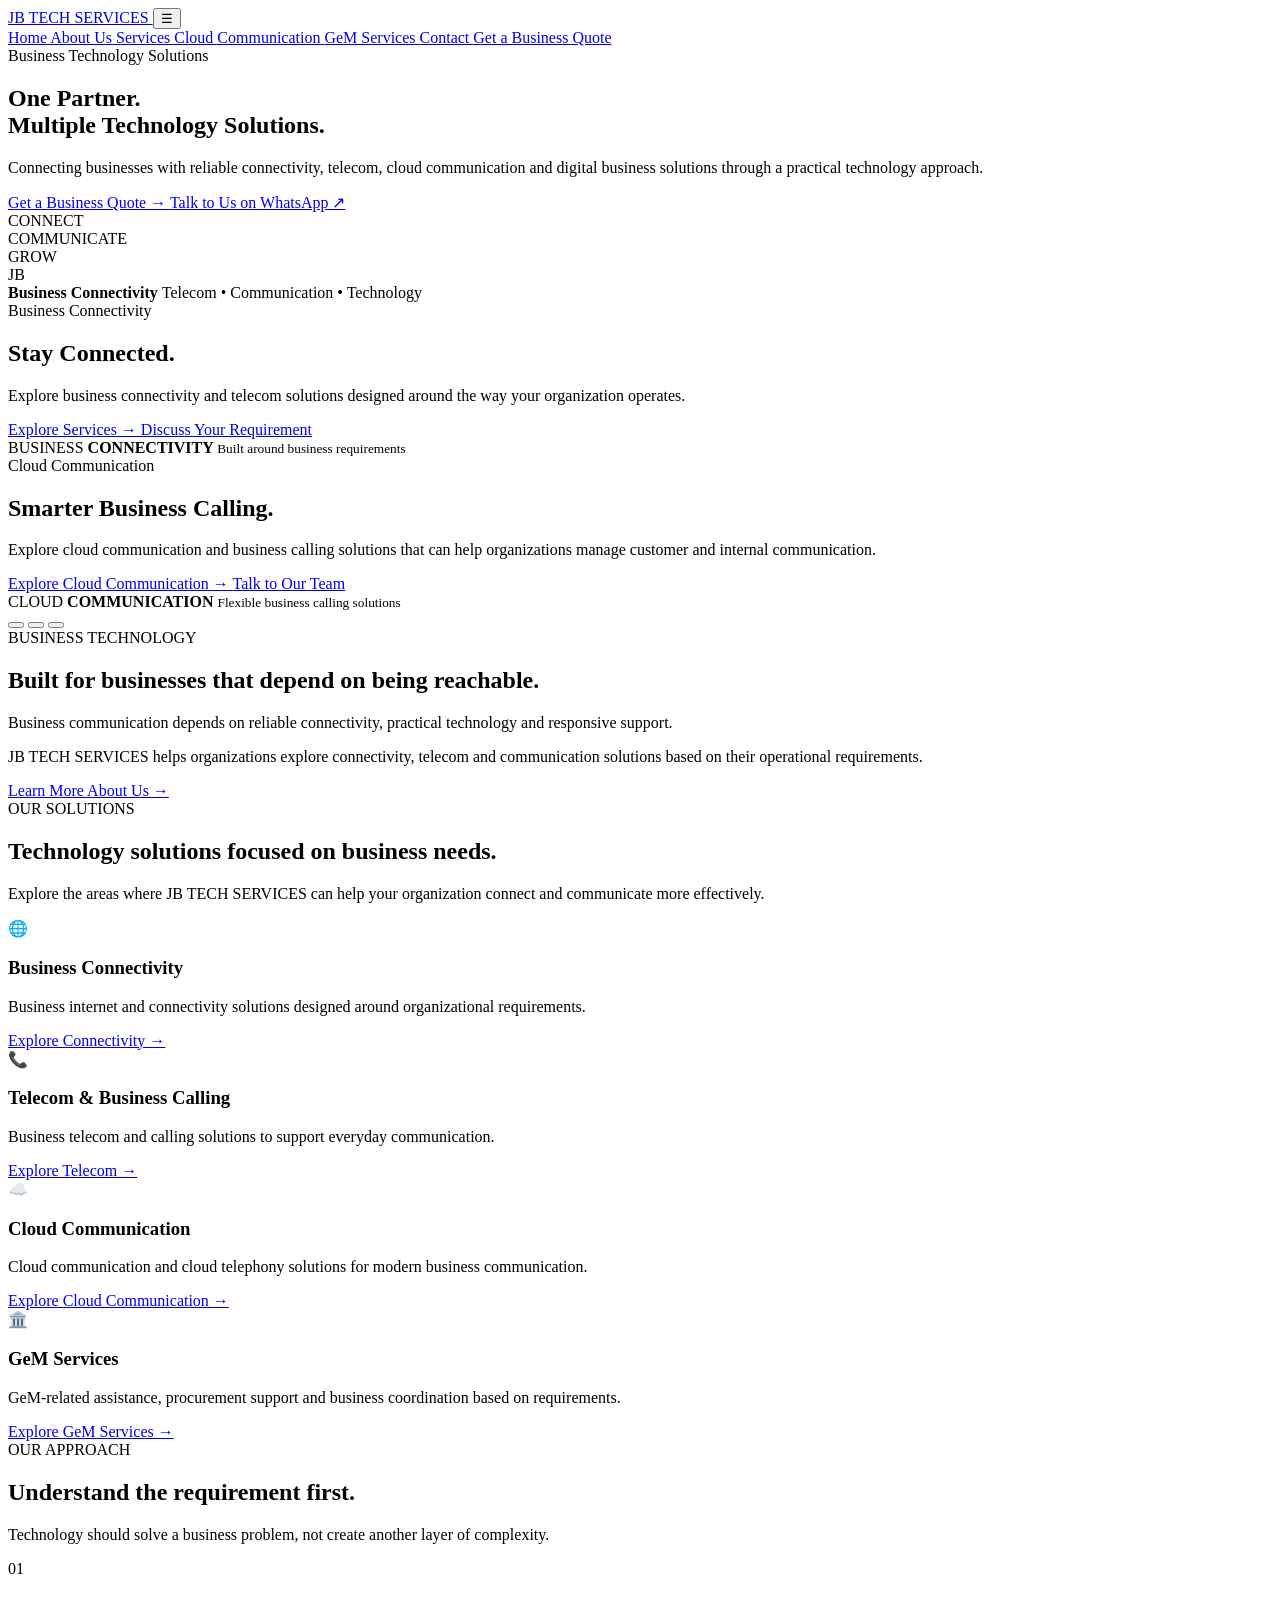
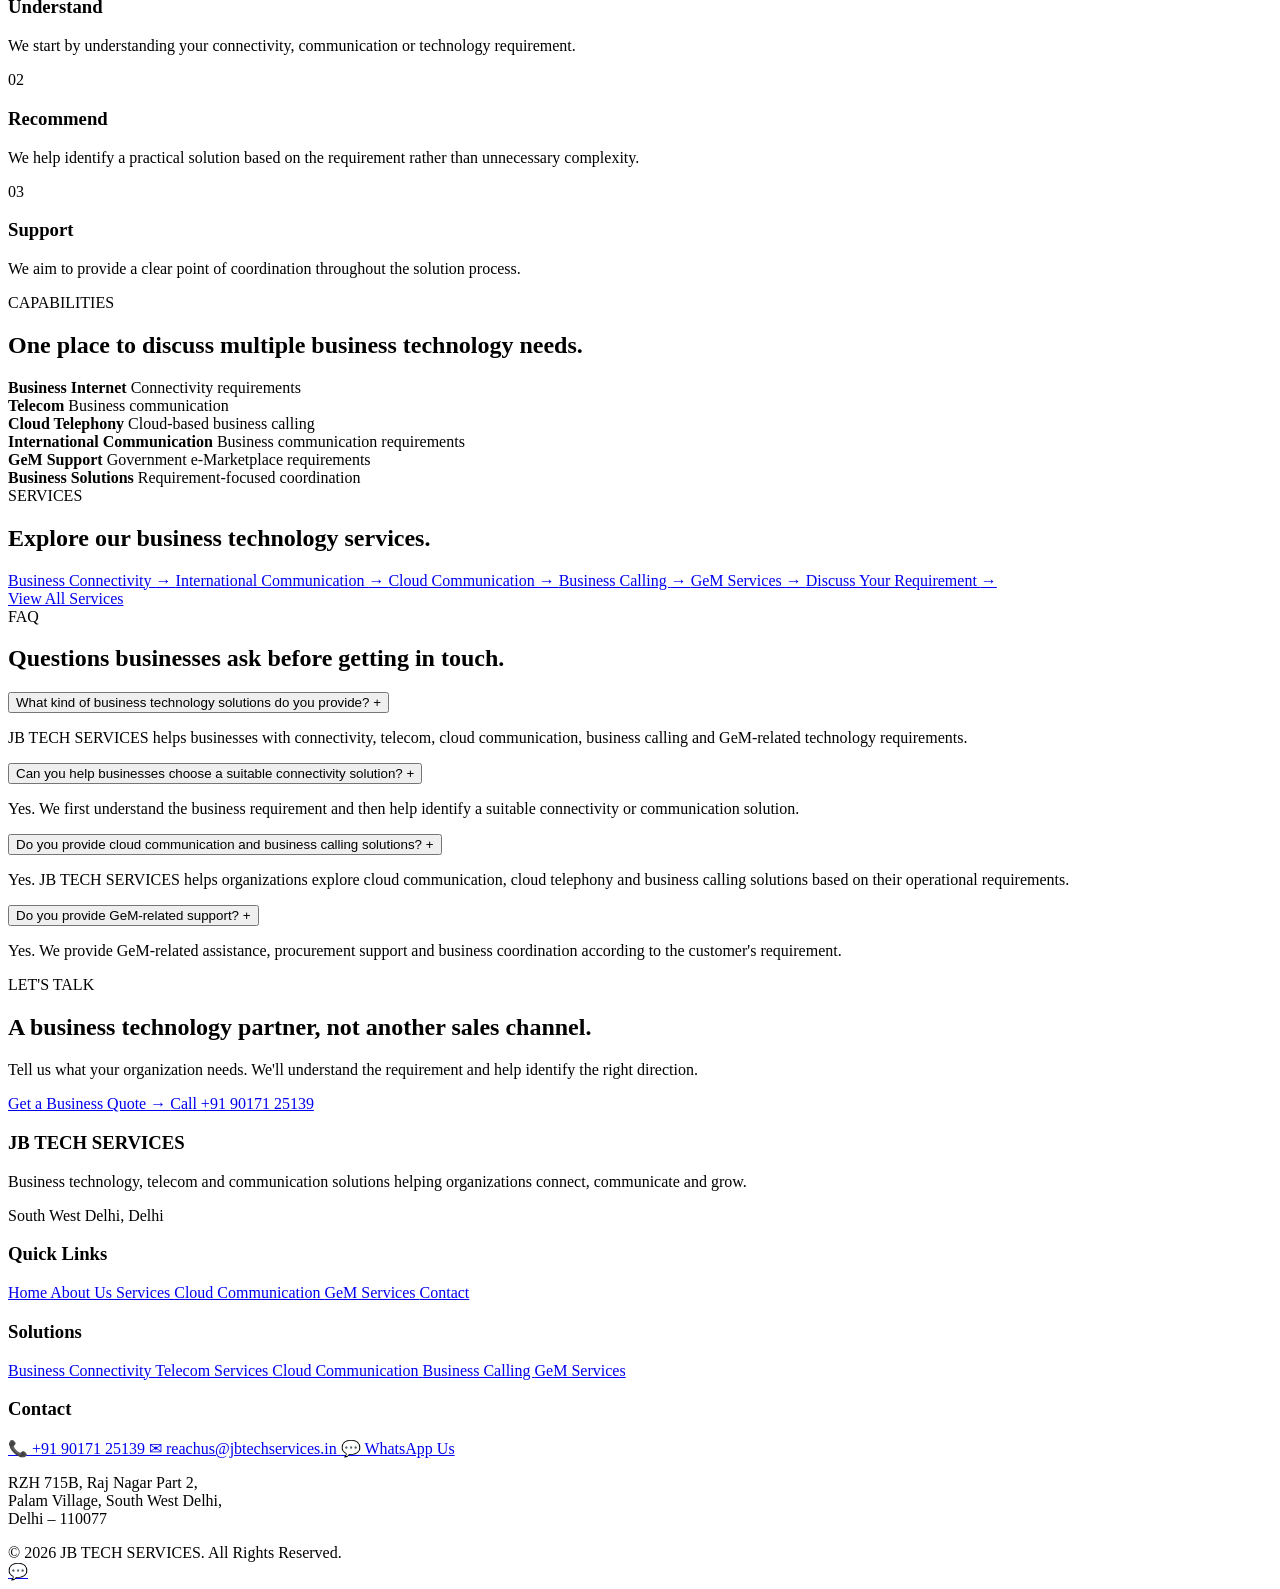
==== index.html @ ecafede8 "Update index.html" ====
<!DOCTYPE html>
<html lang="en">

<head>

    <meta charset="UTF-8">

    <meta name="viewport"
        content="width=device-width, initial-scale=1.0">


    <!-- =====================================================
         PRIMARY SEO
    ====================================================== -->

    <title>
        JB TECH SERVICES | Business Telecom & Cloud Communication Solutions
    </title>

    <meta name="description"
        content="JB TECH SERVICES provides business connectivity, telecom, cloud communication, business calling and GeM-related solutions for organizations in Delhi and beyond.">

    <meta name="robots"
        content="index, follow">

    <link rel="canonical"
        href="https://jbtechservices.in/">


    <!-- =====================================================
         WEBSITE / BUSINESS
    ====================================================== -->

    <meta name="author"
        content="JB TECH SERVICES">

    <meta name="theme-color"
        content="#0b2d4f">


    <!-- =====================================================
         OPEN GRAPH
    ====================================================== -->

    <meta property="og:title"
        content="JB TECH SERVICES | Business Telecom & Cloud Communication Solutions">

    <meta property="og:description"
        content="Business connectivity, telecom, cloud communication, business calling and GeM-related solutions from JB TECH SERVICES.">

    <meta property="og:type"
        content="website">

    <meta property="og:url"
        content="https://jbtechservices.in/">

    <meta property="og:site_name"
        content="JB TECH SERVICES">

    <meta property="og:locale"
        content="en_IN">


    <!-- =====================================================
         TWITTER / SOCIAL SHARING
    ====================================================== -->

    <meta name="twitter:card"
        content="summary">

    <meta name="twitter:title"
        content="JB TECH SERVICES | Business Telecom & Cloud Communication Solutions">

    <meta name="twitter:description"
        content="Business connectivity, telecom, cloud communication, business calling and GeM-related solutions from JB TECH SERVICES.">


    <!-- =====================================================
         ORGANIZATION + LOCAL BUSINESS STRUCTURED DATA
    ====================================================== -->

    <script type="application/ld+json">
    {
        "@context": "https://schema.org",
        "@graph": [

            {
                "@type": "Organization",
                "@id": "https://jbtechservices.in/#organization",
                "name": "JB TECH SERVICES",
                "url": "https://jbtechservices.in/",
                "telephone": "+91-9017125139",
                "email": "reachus@jbtechservices.in",
                "description": "Business technology and communication solutions provider focused on telecom connectivity, cloud communication, business calling and GeM-related services."
            },

            {
                "@type": "LocalBusiness",
                "@id": "https://jbtechservices.in/#localbusiness",
                "name": "JB TECH SERVICES",
                "url": "https://jbtechservices.in/",
                "telephone": "+91-9017125139",
                "email": "reachus@jbtechservices.in",

                "address": {
                    "@type": "PostalAddress",
                    "streetAddress": "RZH 715B, Raj Nagar Part 2, Palam Village",
                    "addressLocality": "South West Delhi",
                    "addressRegion": "Delhi",
                    "postalCode": "110077",
                    "addressCountry": "IN"
                },

                "areaServed": {
                    "@type": "City",
                    "name": "Delhi"
                },

                "parentOrganization": {
                    "@id": "https://jbtechservices.in/#organization"
                }
            }

        ]
    }
    </script>


    <!-- =====================================================
         FAQ STRUCTURED DATA
         Only questions actually present on the page
    ====================================================== -->

    <script type="application/ld+json">
    {
        "@context": "https://schema.org",
        "@type": "FAQPage",
        "mainEntity": [

            {
                "@type": "Question",
                "name": "What kind of business technology solutions do you provide?",
                "acceptedAnswer": {
                    "@type": "Answer",
                    "text": "JB TECH SERVICES helps businesses with connectivity, telecom, cloud communication, business calling and GeM-related technology requirements."
                }
            },

            {
                "@type": "Question",
                "name": "Can you help businesses choose a suitable connectivity solution?",
                "acceptedAnswer": {
                    "@type": "Answer",
                    "text": "Yes. We first understand the business requirement and then help identify a suitable connectivity or communication solution."
                }
            },

            {
                "@type": "Question",
                "name": "Do you provide cloud communication and business calling solutions?",
                "acceptedAnswer": {
                    "@type": "Answer",
                    "text": "Yes. JB TECH SERVICES helps organizations explore cloud communication, cloud telephony and business calling solutions based on their operational requirements."
                }
            },

            {
                "@type": "Question",
                "name": "Do you provide GeM-related support?",
                "acceptedAnswer": {
                    "@type": "Answer",
                    "text": "Yes. We provide GeM-related assistance, procurement support and business coordination according to the customer's requirement."
                }
            }

        ]
    }
    </script>


    <!-- =====================================================
         MAIN STYLESHEET
    ====================================================== -->

    <link rel="stylesheet"
        href="css/style.css">

</head>


<body class="home-page">


<!-- =====================================================
     HEADER / NAVIGATION
====================================================== -->

<header class="navbar">

    <div class="container nav-container">

        <a href="index.html"
           class="logo"
           aria-label="JB TECH SERVICES Home">

            JB TECH SERVICES

        </a>


        <button
            class="menu-toggle"
            type="button"
            aria-label="Open navigation menu"
            aria-expanded="false">

            ☰

        </button>


        <nav class="nav-links"
             aria-label="Main navigation">

            <a href="index.html">
                Home
            </a>

            <a href="about.html">
                About Us
            </a>

            <a href="services.html">
                Services
            </a>

            <a href="cloud-communication.html">
                Cloud Communication
            </a>

            <a href="gem-services.html">
                GeM Services
            </a>

            <a href="contact.html">
                Contact
            </a>

            <a href="contact.html"
               class="quote-btn">

                Get a Business Quote

            </a>

        </nav>

    </div>

</header>



<!-- =====================================================
     HERO
====================================================== -->

<section class="home-hero"
         aria-label="JB TECH SERVICES business technology solutions">

    <div class="home-slides">


        <!-- =================================================
             SLIDE 1
        ================================================== -->

        <div class="home-slide active">

            <div class="container">

                <div class="home-hero-grid">


                    <div class="home-hero-content">

                        <span class="home-label">
                            Business Technology Solutions
                        </span>


                        <h1>

                            One Partner.
                            <br>

                            Multiple
                            <span>
                                Technology
                            </span>
                            Solutions.

                        </h1>


                        <p class="home-hero-text">

                            Connecting businesses with reliable
                            connectivity, telecom, cloud communication
                            and digital business solutions through a
                            practical technology approach.

                        </p>


                        <div class="home-hero-buttons">

                            <a href="contact.html"
                               class="home-btn-primary">

                                Get a Business Quote →

                            </a>


                            <a href="https://wa.me/919017125139"
                               target="_blank"
                               rel="noopener noreferrer"
                               class="home-btn-outline">

                                Talk to Us on WhatsApp ↗

                            </a>

                        </div>

                    </div>


                    <div class="home-hero-visual">

                        <div class="home-visual-panel">

                            <div class="home-visual-glow"></div>

                            <div class="home-network">

                                <div class="home-network-node node-one">
                                    CONNECT
                                </div>

                                <div class="home-network-node node-two">
                                    COMMUNICATE
                                </div>

                                <div class="home-network-node node-three">
                                    GROW
                                </div>

                                <div class="home-network-center">
                                    JB
                                </div>

                            </div>

                            <div class="home-floating-card">

                                <strong>
                                    Business Connectivity
                                </strong>

                                <span>
                                    Telecom • Communication • Technology
                                </span>

                            </div>

                        </div>

                    </div>

                </div>

            </div>

        </div>



        <!-- =================================================
             SLIDE 2
        ================================================== -->

        <div class="home-slide">

            <div class="container">

                <div class="home-hero-grid">


                    <div class="home-hero-content">

                        <span class="home-label">
                            Business Connectivity
                        </span>


                        <h2>

                            Stay
                            <span>
                                Connected.
                            </span>

                        </h2>


                        <p class="home-hero-text">

                            Explore business connectivity and telecom
                            solutions designed around the way your
                            organization operates.

                        </p>


                        <div class="home-hero-buttons">

                            <a href="services.html"
                               class="home-btn-primary">

                                Explore Services →

                            </a>


                            <a href="contact.html"
                               class="home-btn-outline">

                                Discuss Your Requirement

                            </a>

                        </div>

                    </div>


                    <div class="home-hero-visual">

                        <div class="home-visual-panel">

                            <div class="home-visual-content">

                                <span>
                                    BUSINESS
                                </span>

                                <strong>
                                    CONNECTIVITY
                                </strong>

                                <small>
                                    Built around business requirements
                                </small>

                            </div>

                        </div>

                    </div>

                </div>

            </div>

        </div>



        <!-- =================================================
             SLIDE 3
        ================================================== -->

        <div class="home-slide">

            <div class="container">

                <div class="home-hero-grid">


                    <div class="home-hero-content">

                        <span class="home-label">
                            Cloud Communication
                        </span>


                        <h2>

                            Smarter
                            <span>
                                Business Calling.
                            </span>

                        </h2>


                        <p class="home-hero-text">

                            Explore cloud communication and business
                            calling solutions that can help organizations
                            manage customer and internal communication.

                        </p>


                        <div class="home-hero-buttons">

                            <a href="cloud-communication.html"
                               class="home-btn-primary">

                                Explore Cloud Communication →

                            </a>


                            <a href="contact.html"
                               class="home-btn-outline">

                                Talk to Our Team

                            </a>

                        </div>

                    </div>


                    <div class="home-hero-visual">

                        <div class="home-visual-panel">

                            <div class="home-visual-content">

                                <span>
                                    CLOUD
                                </span>

                                <strong>
                                    COMMUNICATION
                                </strong>

                                <small>
                                    Flexible business calling solutions
                                </small>

                            </div>

                        </div>

                    </div>

                </div>

            </div>

        </div>


    </div>


    <!-- HERO SLIDER CONTROLS -->

    <div class="home-slider-controls">

        <button
            type="button"
            class="home-dot active"
            aria-label="Show slide 1"
            aria-current="true">
        </button>

        <button
            type="button"
            class="home-dot"
            aria-label="Show slide 2"
            aria-current="false">
        </button>

        <button
            type="button"
            class="home-dot"
            aria-label="Show slide 3"
            aria-current="false">
        </button>

    </div>

</section>



<!-- =====================================================
     INTRODUCTION
====================================================== -->

<section class="home-section section-light">

    <div class="container">

        <div class="home-intro-panel">

            <div>

                <span class="section-label">
                    BUSINESS TECHNOLOGY
                </span>

                <h2>
                    Built for businesses that depend on being reachable.
                </h2>

            </div>


            <div>

                <p>

                    Business communication depends on reliable
                    connectivity, practical technology and responsive
                    support.

                </p>

                <p>

                    JB TECH SERVICES helps organizations explore
                    connectivity, telecom and communication solutions
                    based on their operational requirements.

                </p>

                <a href="about.html"
                   class="text-link">

                    Learn More About Us →

                </a>

            </div>

        </div>

    </div>

</section>



<!-- =====================================================
     CORE SOLUTIONS
====================================================== -->

<section class="home-section section-gray">

    <div class="container">

        <div class="section-title">

            <span class="section-label">
                OUR SOLUTIONS
            </span>

            <h2>
                Technology solutions focused on business needs.
            </h2>

            <p>
                Explore the areas where JB TECH SERVICES can help
                your organization connect and communicate more effectively.
            </p>

        </div>


        <div class="home-solution-grid">


            <article class="home-solution-card">

                <div class="home-card-icon">
                    🌐
                </div>

                <h3>
                    Business Connectivity
                </h3>

                <p>
                    Business internet and connectivity solutions
                    designed around organizational requirements.
                </p>

                <a href="services.html">
                    Explore Connectivity →
                </a>

            </article>



            <article class="home-solution-card">

                <div class="home-card-icon">
                    📞
                </div>

                <h3>
                    Telecom & Business Calling
                </h3>

                <p>
                    Business telecom and calling solutions to support
                    everyday communication.
                </p>

                <a href="services.html">
                    Explore Telecom →
                </a>

            </article>



            <article class="home-solution-card">

                <div class="home-card-icon">
                    ☁️
                </div>

                <h3>
                    Cloud Communication
                </h3>

                <p>
                    Cloud communication and cloud telephony solutions
                    for modern business communication.
                </p>

                <a href="cloud-communication.html">
                    Explore Cloud Communication →
                </a>

            </article>



            <article class="home-solution-card">

                <div class="home-card-icon">
                    🏛️
                </div>

                <h3>
                    GeM Services
                </h3>

                <p>
                    GeM-related assistance, procurement support and
                    business coordination based on requirements.
                </p>

                <a href="gem-services.html">
                    Explore GeM Services →
                </a>

            </article>

        </div>

    </div>

</section>



<!-- =====================================================
     WHY JB TECH SERVICES
====================================================== -->

<section class="home-section section-light">

    <div class="container">

        <div class="section-title">

            <span class="section-label">
                OUR APPROACH
            </span>

            <h2>
                Understand the requirement first.
            </h2>

            <p>
                Technology should solve a business problem, not create
                another layer of complexity.
            </p>

        </div>


        <div class="home-why-grid">


            <article class="home-why-card">

                <div class="home-card-number">
                    01
                </div>

                <h3>
                    Understand
                </h3>

                <p>
                    We start by understanding your connectivity,
                    communication or technology requirement.
                </p>

            </article>



            <article class="home-why-card">

                <div class="home-card-number">
                    02
                </div>

                <h3>
                    Recommend
                </h3>

                <p>
                    We help identify a practical solution based on
                    the requirement rather than unnecessary complexity.
                </p>

            </article>



            <article class="home-why-card">

                <div class="home-card-number">
                    03
                </div>

                <h3>
                    Support
                </h3>

                <p>
                    We aim to provide a clear point of coordination
                    throughout the solution process.
                </p>

            </article>

        </div>

    </div>

</section>



<!-- =====================================================
     CAPABILITIES
====================================================== -->

<section class="home-section section-gray">

    <div class="container">

        <div class="section-title">

            <span class="section-label">
                CAPABILITIES
            </span>

            <h2>
                One place to discuss multiple business technology needs.
            </h2>

        </div>


        <div class="home-capability-grid">


            <div class="home-mini-card">

                <strong>
                    Business Internet
                </strong>

                <span>
                    Connectivity requirements
                </span>

            </div>


            <div class="home-mini-card">

                <strong>
                    Telecom
                </strong>

                <span>
                    Business communication
                </span>

            </div>


            <div class="home-mini-card">

                <strong>
                    Cloud Telephony
                </strong>

                <span>
                    Cloud-based business calling
                </span>

            </div>


            <div class="home-mini-card">

                <strong>
                    International Communication
                </strong>

                <span>
                    Business communication requirements
                </span>

            </div>


            <div class="home-mini-card">

                <strong>
                    GeM Support
                </strong>

                <span>
                    Government e-Marketplace requirements
                </span>

            </div>


            <div class="home-mini-card">

                <strong>
                    Business Solutions
                </strong>

                <span>
                    Requirement-focused coordination
                </span>

            </div>

        </div>

    </div>

</section>



<!-- =====================================================
     FEATURED SERVICES
====================================================== -->

<section class="home-section section-light">

    <div class="container">

        <div class="section-title">

            <span class="section-label">
                SERVICES
            </span>

            <h2>
                Explore our business technology services.
            </h2>

        </div>


        <div class="home-service-grid">


            <a href="services.html"
               class="home-service-item">

                <span>
                    Business Connectivity
                </span>

                <strong>
                    →
                </strong>

            </a>


            <a href="services.html#international-communication"
               class="home-service-item">

                <span>
                    International Communication
                </span>

                <strong>
                    →
                </strong>

            </a>


            <a href="cloud-communication.html"
               class="home-service-item">

                <span>
                    Cloud Communication
                </span>

                <strong>
                    →
                </strong>

            </a>


            <a href="cloud-communication.html"
               class="home-service-item">

                <span>
                    Business Calling
                </span>

                <strong>
                    →
                </strong>

            </a>


            <a href="gem-services.html"
               class="home-service-item">

                <span>
                    GeM Services
                </span>

                <strong>
                    →
                </strong>

            </a>


            <a href="contact.html"
               class="home-service-item">

                <span>
                    Discuss Your Requirement
                </span>

                <strong>
                    →
                </strong>

            </a>

        </div>


        <div class="home-centered-cta">

            <a href="services.html"
               class="btn btn-primary">

                View All Services

            </a>

        </div>

    </div>

</section>



<!-- =====================================================
     FAQ
====================================================== -->

<section class="home-section section-gray">

    <div class="container">

        <div class="section-title">

            <span class="section-label">
                FAQ
            </span>

            <h2>
                Questions businesses ask before getting in touch.
            </h2>

        </div>


        <div class="faq-list">


            <div class="faq-item">

                <button
                    type="button"
                    class="faq-question">

                    What kind of business technology solutions do you provide?

                    <span>
                        +
                    </span>

                </button>

                <div class="faq-answer">

                    <p>

                        JB TECH SERVICES helps businesses with
                        connectivity, telecom, cloud communication,
                        business calling and GeM-related technology
                        requirements.

                    </p>

                </div>

            </div>



            <div class="faq-item">

                <button
                    type="button"
                    class="faq-question">

                    Can you help businesses choose a suitable
                    connectivity solution?

                    <span>
                        +
                    </span>

                </button>

                <div class="faq-answer">

                    <p>

                        Yes. We first understand the business
                        requirement and then help identify a suitable
                        connectivity or communication solution.

                    </p>

                </div>

            </div>



            <div class="faq-item">

                <button
                    type="button"
                    class="faq-question">

                    Do you provide cloud communication and
                    business calling solutions?

                    <span>
                        +
                    </span>

                </button>

                <div class="faq-answer">

                    <p>

                        Yes. JB TECH SERVICES helps organizations
                        explore cloud communication, cloud telephony
                        and business calling solutions based on their
                        operational requirements.

                    </p>

                </div>

            </div>



            <div class="faq-item">

                <button
                    type="button"
                    class="faq-question">

                    Do you provide GeM-related support?

                    <span>
                        +
                    </span>

                </button>

                <div class="faq-answer">

                    <p>

                        Yes. We provide GeM-related assistance,
                        procurement support and business coordination
                        according to the customer's requirement.

                    </p>

                </div>

            </div>

        </div>

    </div>

</section>



<!-- =====================================================
     FINAL CTA
====================================================== -->

<section class="home-cta">

    <div class="container">

        <div class="home-cta-content">

            <span class="section-label">
                LET'S TALK
            </span>

            <h2>
                A business technology partner,
                not another sales channel.
            </h2>

            <p>
                Tell us what your organization needs.
                We'll understand the requirement and help
                identify the right direction.
            </p>


            <div class="home-cta-buttons">

                <a href="contact.html"
                   class="btn btn-primary">

                    Get a Business Quote →

                </a>


                <a href="tel:+919017125139"
                   class="btn btn-outline">

                    Call +91 90171 25139

                </a>

            </div>

        </div>

    </div>

</section>



<!-- =====================================================
     FOOTER
====================================================== -->

<footer class="footer">

    <div class="container">

        <div class="footer-grid">


            <!-- COMPANY -->

            <div>

                <h3>
                    JB TECH SERVICES
                </h3>

                <p>
                    Business technology, telecom and communication
                    solutions helping organizations connect,
                    communicate and grow.
                </p>

                <p>
                    South West Delhi, Delhi
                </p>

            </div>



            <!-- QUICK LINKS -->

            <div>

                <h3>
                    Quick Links
                </h3>

                <a href="index.html">
                    Home
                </a>

                <a href="about.html">
                    About Us
                </a>

                <a href="services.html">
                    Services
                </a>

                <a href="cloud-communication.html">
                    Cloud Communication
                </a>

                <a href="gem-services.html">
                    GeM Services
                </a>

                <a href="contact.html">
                    Contact
                </a>

            </div>



            <!-- SOLUTIONS -->

            <div>

                <h3>
                    Solutions
                </h3>

                <a href="services.html">
                    Business Connectivity
                </a>

                <a href="services.html">
                    Telecom Services
                </a>

                <a href="cloud-communication.html">
                    Cloud Communication
                </a>

                <a href="cloud-communication.html">
                    Business Calling
                </a>

                <a href="gem-services.html">
                    GeM Services
                </a>

            </div>



            <!-- CONTACT -->

            <div>

                <h3>
                    Contact
                </h3>


                <a href="tel:+919017125139">
                    📞 +91 90171 25139
                </a>


                <a href="mailto:reachus@jbtechservices.in">
                    ✉ reachus@jbtechservices.in
                </a>


                <a href="https://wa.me/919017125139"
                   target="_blank"
                   rel="noopener noreferrer">

                    💬 WhatsApp Us

                </a>


                <p>

                    RZH 715B, Raj Nagar Part 2,<br>
                    Palam Village, South West Delhi,<br>
                    Delhi – 110077

                </p>

            </div>

        </div>


        <div class="footer-bottom">

            © 2026 JB TECH SERVICES.
            All Rights Reserved.

        </div>

    </div>

</footer>



<!-- =====================================================
     FLOATING WHATSAPP
====================================================== -->

<a href="https://wa.me/919017125139"
   target="_blank"
   rel="noopener noreferrer"
   class="chat-button"
   title="Chat with JB TECH SERVICES on WhatsApp"
   aria-label="Chat with JB TECH SERVICES on WhatsApp">

    💬

</a>



<!-- =====================================================
     SHARED JAVASCRIPT
====================================================== -->

<script src="js/script.js"></script>



<!-- =====================================================
     HOMEPAGE SLIDER
====================================================== -->

<script>

document.addEventListener(
    "DOMContentLoaded",
    function () {

        const slides =
            document.querySelectorAll(
                ".home-slide"
            );


        const dots =
            document.querySelectorAll(
                ".home-dot"
            );


        const hero =
            document.querySelector(
                ".home-hero"
            );


        if (
            !slides.length ||
            !dots.length ||
            !hero
        ) {
            return;
        }


        let currentSlide = 0;

        let slideTimer;


        function showSlide(index) {

            slides.forEach(
                function (slide, i) {

                    slide.classList.toggle(
                        "active",
                        i === index
                    );

                }
            );


            dots.forEach(
                function (dot, i) {

                    dot.classList.toggle(
                        "active",
                        i === index
                    );

                    dot.setAttribute(
                        "aria-current",
                        i === index
                            ? "true"
                            : "false"
                    );

                }
            );


            currentSlide = index;

        }


        function nextSlide() {

            const next =
                (currentSlide + 1)
                % slides.length;

            showSlide(next);

        }


        function startSlider() {

            clearInterval(slideTimer);

            slideTimer =
                setInterval(
                    nextSlide,
                    6000
                );

        }


        dots.forEach(
            function (dot, index) {

                dot.addEventListener(
                    "click",
                    function () {

                        showSlide(index);

                        startSlider();

                    }
                );

            }
        );


        hero.addEventListener(
            "mouseenter",
            function () {

                clearInterval(slideTimer);

            }
        );


        hero.addEventListener(
            "mouseleave",
            function () {

                startSlider();

            }
        );


        hero.addEventListener(
            "focusin",
            function () {

                clearInterval(slideTimer);

            }
        );


        hero.addEventListener(
            "focusout",
            function () {

                startSlider();

            }
        );


        showSlide(0);

        startSlider();

    }
);

</script>


</body>

</html>
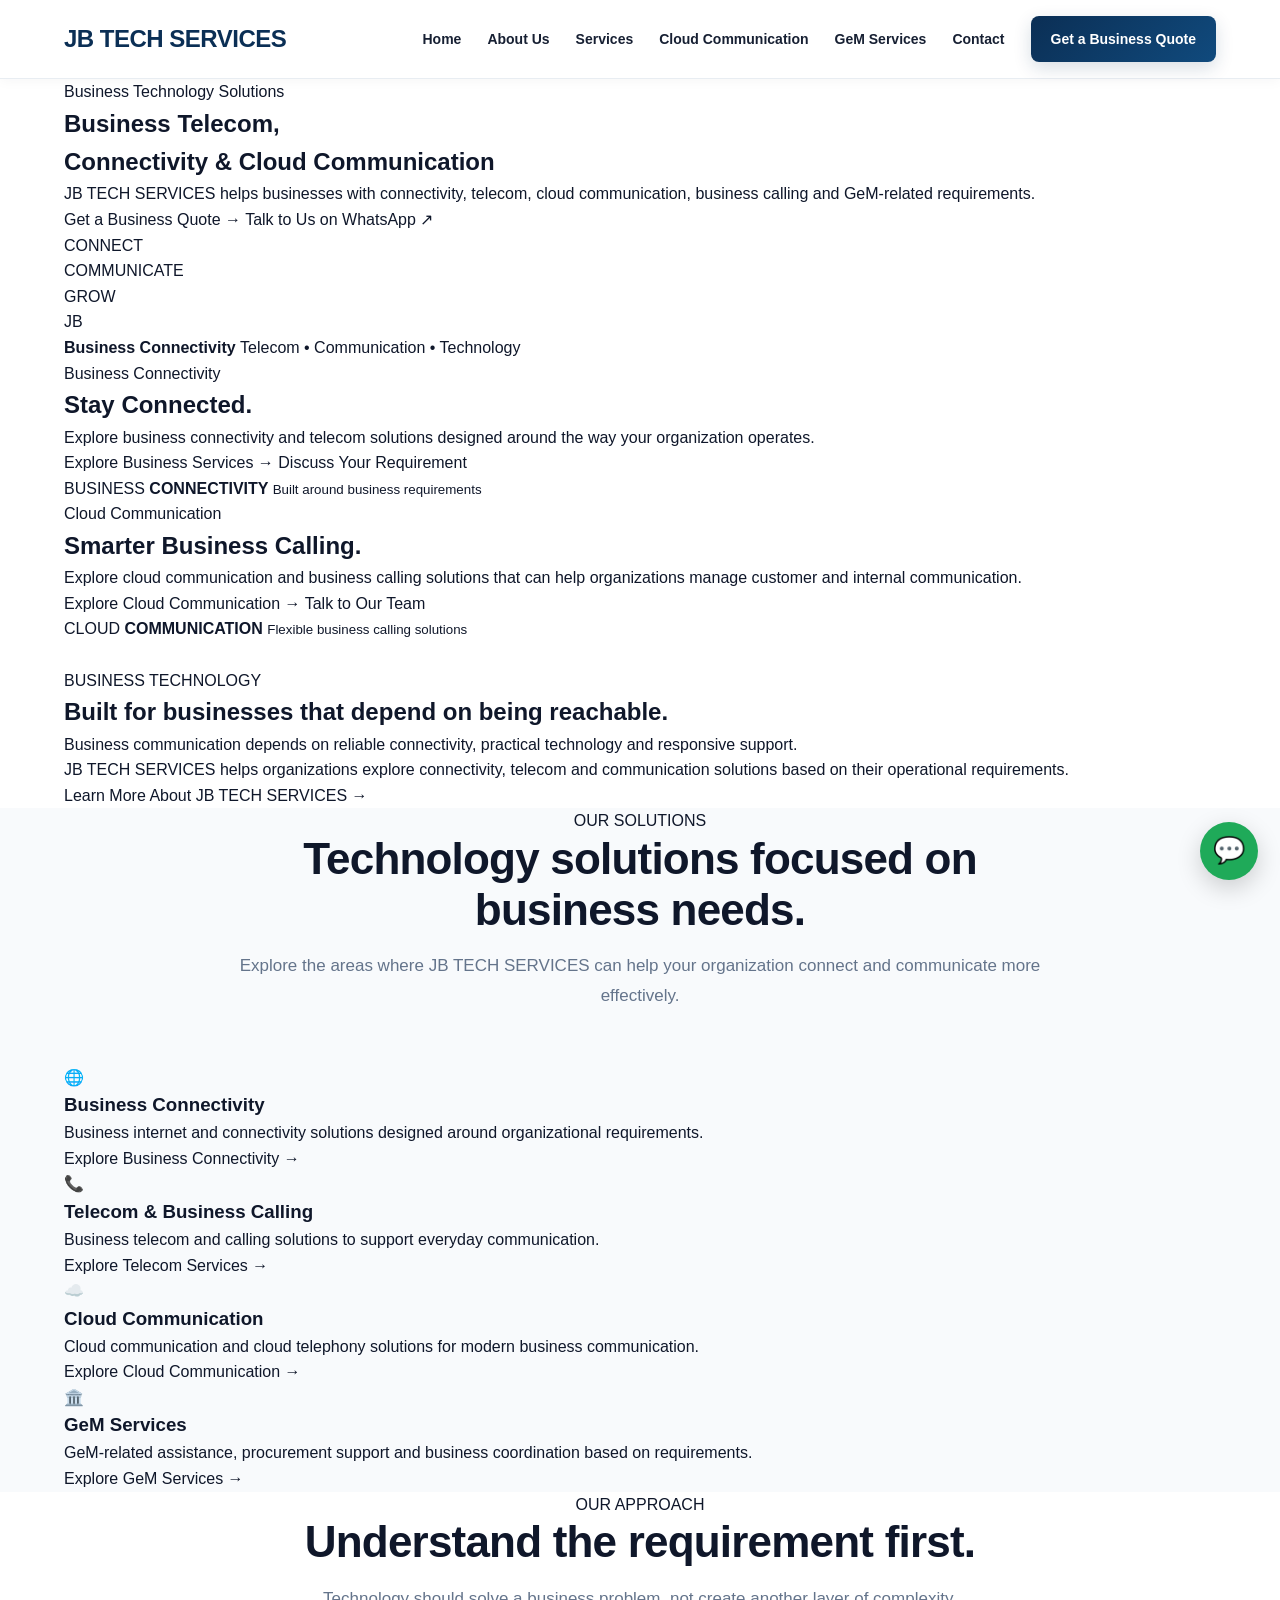
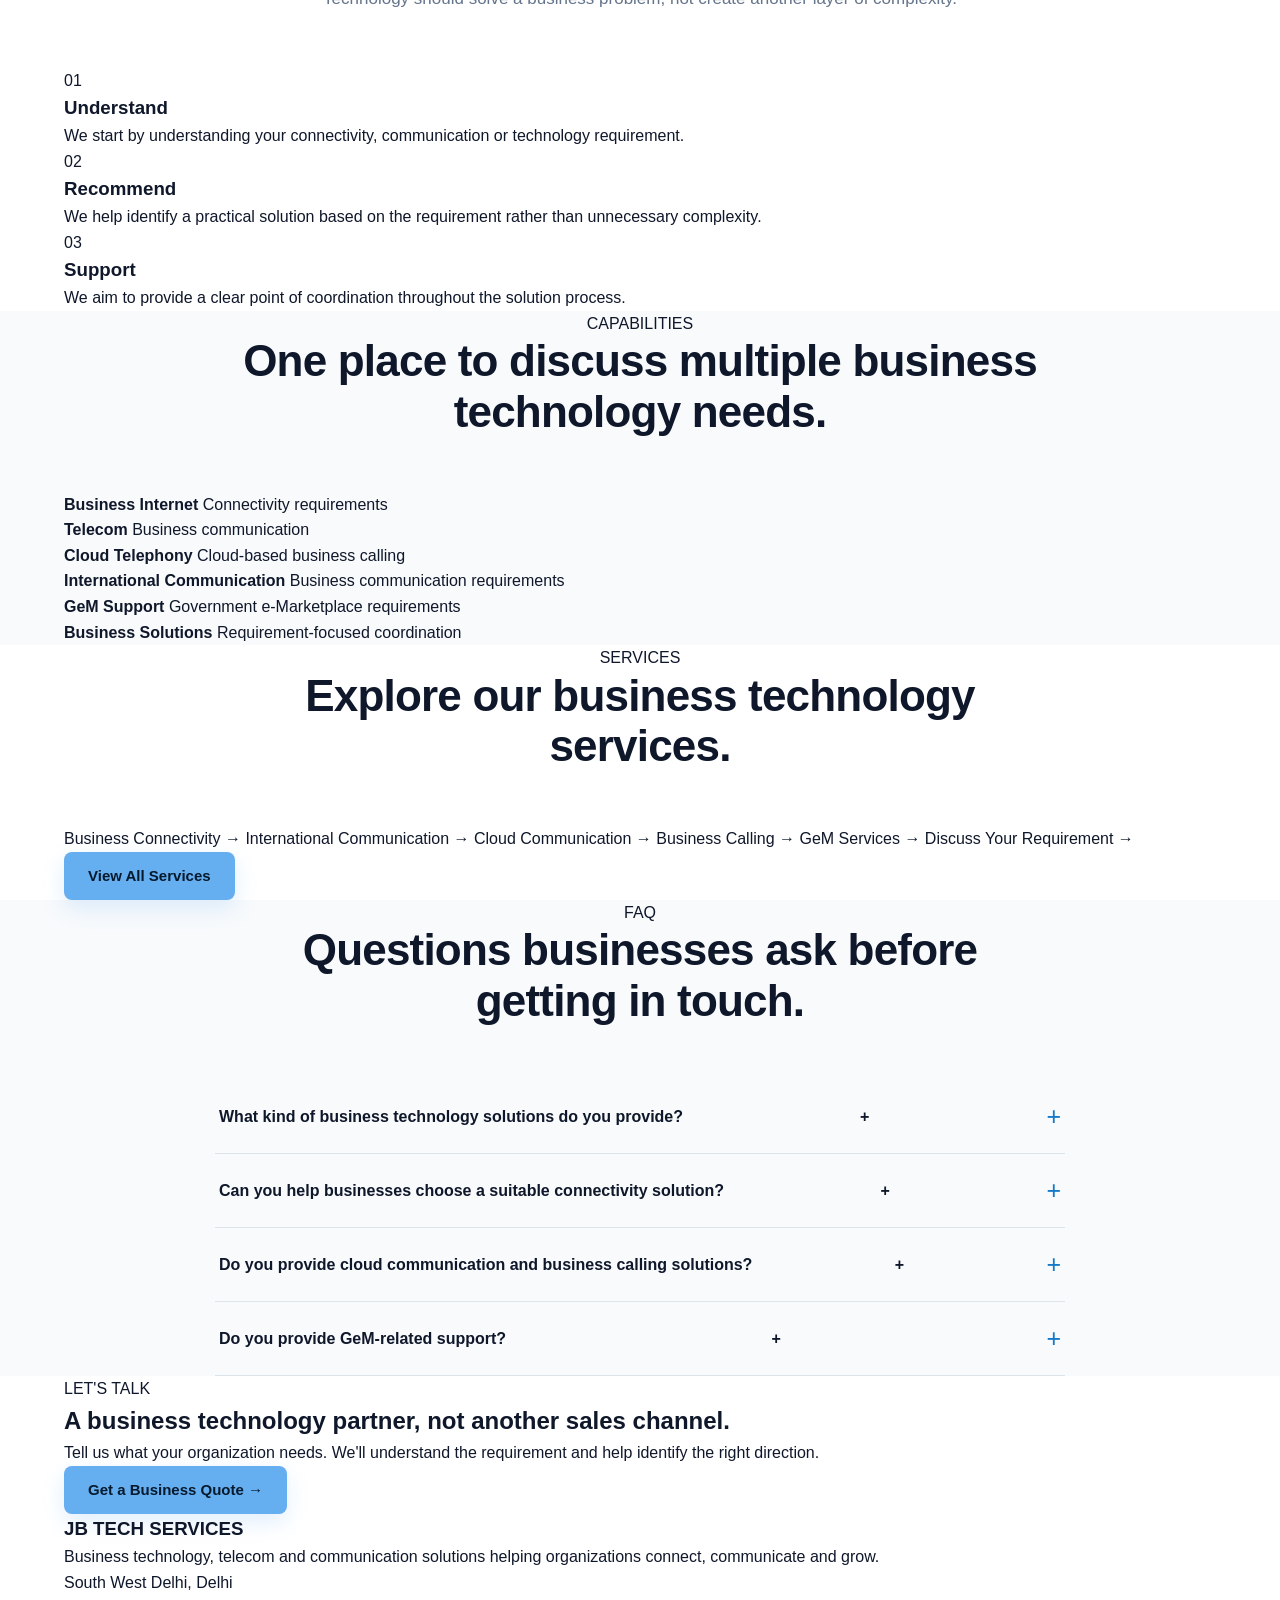
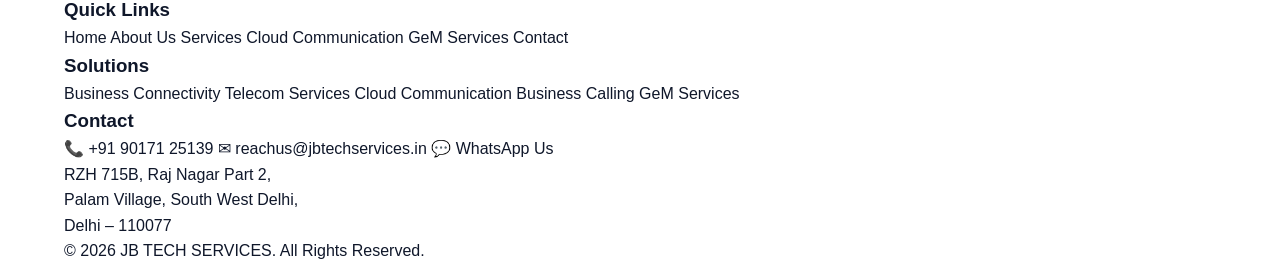
==== commit 0e07eb7e: "Update index.html" ====
--- a/index.html
+++ b/index.html
@@ -6,7 +6,7 @@
     <meta charset="UTF-8">
 
     <meta name="viewport"
-        content="width=device-width, initial-scale=1.0">
+          content="width=device-width, initial-scale=1.0">
 
 
     <!-- =====================================================
@@ -18,24 +18,24 @@
     </title>
 
     <meta name="description"
-        content="JB TECH SERVICES provides business connectivity, telecom, cloud communication, business calling and GeM-related solutions for organizations in Delhi and beyond.">
+          content="JB TECH SERVICES provides business connectivity, telecom, cloud communication, business calling and GeM-related solutions for businesses in Delhi and beyond.">
 
     <meta name="robots"
-        content="index, follow">
+          content="index, follow">
 
     <link rel="canonical"
-        href="https://jbtechservices.in/">
+          href="https://jbtechservices.in/">
 
 
     <!-- =====================================================
-         WEBSITE / BUSINESS
+         WEBSITE INFORMATION
     ====================================================== -->
 
     <meta name="author"
-        content="JB TECH SERVICES">
+          content="JB TECH SERVICES">
 
     <meta name="theme-color"
-        content="#0b2d4f">
+          content="#0b2d4f">
 
 
     <!-- =====================================================
@@ -43,22 +43,22 @@
     ====================================================== -->
 
     <meta property="og:title"
-        content="JB TECH SERVICES | Business Telecom & Cloud Communication Solutions">
+          content="JB TECH SERVICES | Business Telecom & Cloud Communication Solutions">
 
     <meta property="og:description"
-        content="Business connectivity, telecom, cloud communication, business calling and GeM-related solutions from JB TECH SERVICES.">
+          content="Business connectivity, telecom, cloud communication, business calling and GeM-related solutions from JB TECH SERVICES.">
 
     <meta property="og:type"
-        content="website">
+          content="website">
 
     <meta property="og:url"
-        content="https://jbtechservices.in/">
+          content="https://jbtechservices.in/">
 
     <meta property="og:site_name"
-        content="JB TECH SERVICES">
+          content="JB TECH SERVICES">
 
     <meta property="og:locale"
-        content="en_IN">
+          content="en_IN">
 
 
     <!-- =====================================================
@@ -66,69 +66,75 @@
     ====================================================== -->
 
     <meta name="twitter:card"
-        content="summary">
+          content="summary">
 
     <meta name="twitter:title"
-        content="JB TECH SERVICES | Business Telecom & Cloud Communication Solutions">
+          content="JB TECH SERVICES | Business Telecom & Cloud Communication Solutions">
 
     <meta name="twitter:description"
-        content="Business connectivity, telecom, cloud communication, business calling and GeM-related solutions from JB TECH SERVICES.">
+          content="Business connectivity, telecom, cloud communication, business calling and GeM-related solutions from JB TECH SERVICES.">
 
 
     <!-- =====================================================
-         ORGANIZATION + LOCAL BUSINESS STRUCTURED DATA
+         ORGANIZATION STRUCTURED DATA
     ====================================================== -->
 
     <script type="application/ld+json">
     {
         "@context": "https://schema.org",
-        "@graph": [
-
-            {
-                "@type": "Organization",
-                "@id": "https://jbtechservices.in/#organization",
-                "name": "JB TECH SERVICES",
-                "url": "https://jbtechservices.in/",
-                "telephone": "+91-9017125139",
-                "email": "reachus@jbtechservices.in",
-                "description": "Business technology and communication solutions provider focused on telecom connectivity, cloud communication, business calling and GeM-related services."
-            },
-
-            {
-                "@type": "LocalBusiness",
-                "@id": "https://jbtechservices.in/#localbusiness",
-                "name": "JB TECH SERVICES",
-                "url": "https://jbtechservices.in/",
-                "telephone": "+91-9017125139",
-                "email": "reachus@jbtechservices.in",
-
-                "address": {
-                    "@type": "PostalAddress",
-                    "streetAddress": "RZH 715B, Raj Nagar Part 2, Palam Village",
-                    "addressLocality": "South West Delhi",
-                    "addressRegion": "Delhi",
-                    "postalCode": "110077",
-                    "addressCountry": "IN"
-                },
-
-                "areaServed": {
-                    "@type": "City",
-                    "name": "Delhi"
-                },
-
-                "parentOrganization": {
-                    "@id": "https://jbtechservices.in/#organization"
-                }
-            }
-
-        ]
+        "@type": "Organization",
+        "@id": "https://jbtechservices.in/#organization",
+        "name": "JB TECH SERVICES",
+        "url": "https://jbtechservices.in/",
+        "telephone": "+91-9017125139",
+        "email": "reachus@jbtechservices.in",
+        "address": {
+            "@type": "PostalAddress",
+            "streetAddress": "RZH 715B, Raj Nagar Part 2, Palam Village",
+            "addressLocality": "South West Delhi",
+            "addressRegion": "Delhi",
+            "postalCode": "110077",
+            "addressCountry": "IN"
+        },
+        "areaServed": {
+            "@type": "City",
+            "name": "Delhi"
+        }
     }
     </script>
 
 
     <!-- =====================================================
+         LOCAL BUSINESS STRUCTURED DATA
+    ====================================================== -->
+
+    <script type="application/ld+json">
+    {
+        "@context": "https://schema.org",
+        "@type": "LocalBusiness",
+        "@id": "https://jbtechservices.in/#localbusiness",
+        "name": "JB TECH SERVICES",
+        "url": "https://jbtechservices.in/",
+        "telephone": "+91-9017125139",
+        "email": "reachus@jbtechservices.in",
+        "address": {
+            "@type": "PostalAddress",
+            "streetAddress": "RZH 715B, Raj Nagar Part 2, Palam Village",
+            "addressLocality": "South West Delhi",
+            "addressRegion": "Delhi",
+            "postalCode": "110077",
+            "addressCountry": "IN"
+        },
+        "areaServed": {
+            "@type": "City",
+            "name": "Delhi"
+        }
+    }
+    </script>
+
+
+    <!-- =====================================================
          FAQ STRUCTURED DATA
-         Only questions actually present on the page
     ====================================================== -->
 
     <script type="application/ld+json">
@@ -169,7 +175,7 @@
                 "name": "Do you provide GeM-related support?",
                 "acceptedAnswer": {
                     "@type": "Answer",
-                    "text": "Yes. We provide GeM-related assistance, procurement support and business coordination according to the customer's requirement."
+                    "text": "Yes. JB TECH SERVICES provides GeM-related assistance, procurement support and business coordination according to customer requirements."
                 }
             }
 
@@ -179,11 +185,11 @@
 
 
     <!-- =====================================================
-         MAIN STYLESHEET
+         MAIN WEBSITE STYLESHEET
     ====================================================== -->
 
     <link rel="stylesheet"
-        href="css/style.css">
+          href="style.css">
 
 </head>
 
@@ -262,7 +268,7 @@
 
 
 <!-- =====================================================
-     HERO
+     HERO SLIDER
 ====================================================== -->
 
 <section class="home-hero"
@@ -291,24 +297,22 @@
 
                         <h1>
 
-                            One Partner.
+                            Business Telecom,
                             <br>
 
-                            Multiple
+                            Connectivity &
                             <span>
-                                Technology
+                                Cloud Communication
                             </span>
-                            Solutions.
 
                         </h1>
 
 
                         <p class="home-hero-text">
 
-                            Connecting businesses with reliable
-                            connectivity, telecom, cloud communication
-                            and digital business solutions through a
-                            practical technology approach.
+                            JB TECH SERVICES helps businesses with
+                            connectivity, telecom, cloud communication,
+                            business calling and GeM-related requirements.
 
                         </p>
 
@@ -363,6 +367,7 @@
 
                             </div>
 
+
                             <div class="home-floating-card">
 
                                 <strong>
@@ -429,7 +434,7 @@
                             <a href="services.html"
                                class="home-btn-primary">
 
-                                Explore Services →
+                                Explore Business Services →
 
                             </a>
 
@@ -571,13 +576,16 @@
     </div>
 
 
-    <!-- HERO SLIDER CONTROLS -->
+    <!-- =====================================================
+         HERO SLIDER CONTROLS
+    ====================================================== -->
 
     <div class="home-slider-controls">
 
         <button
             type="button"
             class="home-dot active"
+            data-slide="0"
             aria-label="Show slide 1"
             aria-current="true">
         </button>
@@ -585,6 +593,7 @@
         <button
             type="button"
             class="home-dot"
+            data-slide="1"
             aria-label="Show slide 2"
             aria-current="false">
         </button>
@@ -592,6 +601,7 @@
         <button
             type="button"
             class="home-dot"
+            data-slide="2"
             aria-label="Show slide 3"
             aria-current="false">
         </button>
@@ -646,7 +656,7 @@
                 <a href="about.html"
                    class="text-link">
 
-                    Learn More About Us →
+                    Learn More About JB TECH SERVICES →
 
                 </a>
 
@@ -679,8 +689,10 @@
             </h2>
 
             <p>
+
                 Explore the areas where JB TECH SERVICES can help
                 your organization connect and communicate more effectively.
+
             </p>
 
         </div>
@@ -700,12 +712,16 @@
                 </h3>
 
                 <p>
+
                     Business internet and connectivity solutions
                     designed around organizational requirements.
+
                 </p>
 
                 <a href="services.html">
-                    Explore Connectivity →
+
+                    Explore Business Connectivity →
+
                 </a>
 
             </article>
@@ -723,12 +739,16 @@
                 </h3>
 
                 <p>
+
                     Business telecom and calling solutions to support
                     everyday communication.
+
                 </p>
 
                 <a href="services.html">
-                    Explore Telecom →
+
+                    Explore Telecom Services →
+
                 </a>
 
             </article>
@@ -746,12 +766,16 @@
                 </h3>
 
                 <p>
+
                     Cloud communication and cloud telephony solutions
                     for modern business communication.
+
                 </p>
 
                 <a href="cloud-communication.html">
+
                     Explore Cloud Communication →
+
                 </a>
 
             </article>
@@ -769,12 +793,16 @@
                 </h3>
 
                 <p>
+
                     GeM-related assistance, procurement support and
                     business coordination based on requirements.
+
                 </p>
 
                 <a href="gem-services.html">
+
                     Explore GeM Services →
+
                 </a>
 
             </article>
@@ -788,7 +816,7 @@
 
 
 <!-- =====================================================
-     WHY JB TECH SERVICES
+     OUR APPROACH
 ====================================================== -->
 
 <section class="home-section section-light">
@@ -806,8 +834,10 @@
             </h2>
 
             <p>
-                Technology should solve a business problem, not create
-                another layer of complexity.
+
+                Technology should solve a business problem,
+                not create another layer of complexity.
+
             </p>
 
         </div>
@@ -827,8 +857,10 @@
                 </h3>
 
                 <p>
+
                     We start by understanding your connectivity,
                     communication or technology requirement.
+
                 </p>
 
             </article>
@@ -846,8 +878,10 @@
                 </h3>
 
                 <p>
+
                     We help identify a practical solution based on
                     the requirement rather than unnecessary complexity.
+
                 </p>
 
             </article>
@@ -865,8 +899,10 @@
                 </h3>
 
                 <p>
+
                     We aim to provide a clear point of coordination
                     throughout the solution process.
+
                 </p>
 
             </article>
@@ -1152,6 +1188,7 @@
                     </span>
 
                 </button>
+
 
                 <div class="faq-answer">
 
@@ -1185,6 +1222,7 @@
 
                 </button>
 
+
                 <div class="faq-answer">
 
                     <p>
@@ -1215,6 +1253,7 @@
                     </span>
 
                 </button>
+
 
                 <div class="faq-answer">
 
@@ -1247,13 +1286,14 @@
 
                 </button>
 
+
                 <div class="faq-answer">
 
                     <p>
 
-                        Yes. We provide GeM-related assistance,
-                        procurement support and business coordination
-                        according to the customer's requirement.
+                        Yes. JB TECH SERVICES provides GeM-related
+                        assistance, procurement support and business
+                        coordination according to customer requirements.
 
                     </p>
 
@@ -1289,9 +1329,11 @@
             </h2>
 
             <p>
+
                 Tell us what your organization needs.
                 We'll understand the requirement and help
                 identify the right direction.
+
             </p>
 
 
@@ -1342,9 +1384,11 @@
                 </h3>
 
                 <p>
+
                     Business technology, telecom and communication
                     solutions helping organizations connect,
                     communicate and grow.
+
                 </p>
 
                 <p>
@@ -1433,12 +1477,16 @@
 
 
                 <a href="tel:+919017125139">
+
                     📞 +91 90171 25139
+
                 </a>
 
 
                 <a href="mailto:reachus@jbtechservices.in">
+
                     ✉ reachus@jbtechservices.in
+
                 </a>
 
 
@@ -1495,10 +1543,10 @@
 
 
 <!-- =====================================================
-     SHARED JAVASCRIPT
+     SHARED WEBSITE JAVASCRIPT
 ====================================================== -->
 
-<script src="js/script.js"></script>
+<script src="script.js"></script>
 
 
 
@@ -1546,6 +1594,14 @@
 
         function showSlide(index) {
 
+            if (
+                index < 0 ||
+                index >= slides.length
+            ) {
+                index = 0;
+            }
+
+
             slides.forEach(
                 function (slide, i) {
 
--- a/style.css
+++ b/style.css
@@ -0,0 +1,2349 @@
+/* =========================================================
+   JB TECH SERVICES
+   Main Website Stylesheet
+   Version: Modern Enterprise UI Foundation
+========================================================= */
+
+
+/* =========================================================
+   DESIGN TOKENS
+========================================================= */
+
+:root {
+
+    --navy-950: #061a2d;
+    --navy-900: #08233d;
+    --navy-800: #0b2f55;
+    --navy-700: #104a7d;
+
+    --blue-600: #1479c9;
+    --blue-500: #2d8ddd;
+    --blue-400: #65aef0;
+    --blue-100: #e8f3fc;
+
+    --text-900: #0f172a;
+    --text-800: #172033;
+    --text-700: #334155;
+    --text-600: #475569;
+    --text-500: #64748b;
+
+    --white: #ffffff;
+    --surface: #f8fafc;
+    --surface-blue: #f3f8fc;
+
+    --border: #dbe3eb;
+    --border-light: #e8edf2;
+
+    --success: #176b3a;
+    --danger: #a52828;
+
+    --radius-sm: 8px;
+    --radius-md: 12px;
+    --radius-lg: 16px;
+    --radius-xl: 22px;
+
+    --shadow-sm:
+        0 4px 14px rgba(15, 23, 42, 0.06);
+
+    --shadow-md:
+        0 12px 32px rgba(15, 23, 42, 0.09);
+
+    --shadow-lg:
+        0 20px 50px rgba(15, 23, 42, 0.12);
+
+    --transition:
+        0.25s ease;
+
+}
+
+
+/* =========================================================
+   GLOBAL RESET
+========================================================= */
+
+* {
+    margin: 0;
+    padding: 0;
+    box-sizing: border-box;
+}
+
+
+html {
+    scroll-behavior: smooth;
+    scroll-padding-top: 90px;
+}
+
+
+body {
+    font-family:
+        Inter,
+        Arial,
+        Helvetica,
+        sans-serif;
+
+    color: var(--text-900);
+    background: var(--white);
+
+    line-height: 1.6;
+
+    -webkit-font-smoothing: antialiased;
+    text-rendering: optimizeLegibility;
+}
+
+
+body,
+button,
+input,
+textarea,
+select {
+    font-family:
+        Inter,
+        Arial,
+        Helvetica,
+        sans-serif;
+}
+
+
+img {
+    max-width: 100%;
+    height: auto;
+    display: block;
+}
+
+
+a {
+    color: inherit;
+    text-decoration: none;
+}
+
+
+button {
+    border: 0;
+}
+
+
+button,
+a,
+input,
+textarea,
+select {
+    -webkit-tap-highlight-color: transparent;
+}
+
+
+button,
+a {
+    touch-action: manipulation;
+}
+
+
+.container {
+    width: min(90%, 1200px);
+    margin-inline: auto;
+}
+
+
+::selection {
+    background: var(--blue-100);
+    color: var(--navy-900);
+}
+
+
+/* =========================================================
+   ACCESSIBILITY
+========================================================= */
+
+:focus-visible {
+    outline: 3px solid rgba(20, 121, 201, 0.35);
+    outline-offset: 3px;
+}
+
+
+/* =========================================================
+   NAVIGATION
+========================================================= */
+
+.navbar {
+    position: sticky;
+    top: 0;
+    z-index: 1000;
+
+    background: rgba(255, 255, 255, 0.96);
+
+    backdrop-filter: blur(14px);
+    -webkit-backdrop-filter: blur(14px);
+
+    border-bottom: 1px solid var(--border-light);
+
+    box-shadow:
+        0 2px 12px rgba(15, 23, 42, 0.04);
+}
+
+
+.nav-container {
+    min-height: 78px;
+
+    display: flex;
+    align-items: center;
+    justify-content: space-between;
+
+    gap: 30px;
+}
+
+
+.logo {
+    display: inline-flex;
+    align-items: center;
+
+    font-size: 24px;
+    line-height: 1;
+
+    font-weight: 800;
+
+    letter-spacing: -0.5px;
+
+    color: var(--navy-800);
+
+    white-space: nowrap;
+}
+
+
+.nav-links {
+    display: flex;
+    align-items: center;
+
+    gap: 26px;
+}
+
+
+.nav-links a {
+    position: relative;
+
+    font-size: 14px;
+    font-weight: 600;
+
+    color: var(--text-800);
+
+    padding: 8px 0;
+
+    transition:
+        color var(--transition);
+}
+
+
+.nav-links a:not(.quote-btn)::after {
+    content: "";
+
+    position: absolute;
+
+    left: 0;
+    bottom: 0;
+
+    width: 0;
+    height: 2px;
+
+    background: var(--blue-600);
+
+    border-radius: 10px;
+
+    transition:
+        width var(--transition);
+}
+
+
+.nav-links a:not(.quote-btn):hover {
+    color: var(--blue-600);
+}
+
+
+.nav-links a:not(.quote-btn):hover::after {
+    width: 100%;
+}
+
+
+/* =========================================================
+   QUOTE BUTTON
+========================================================= */
+
+.quote-btn {
+    display: inline-flex !important;
+
+    align-items: center;
+    justify-content: center;
+
+    background:
+        linear-gradient(
+            135deg,
+            var(--navy-800),
+            var(--navy-700)
+        );
+
+    color: var(--white) !important;
+
+    padding: 12px 20px !important;
+
+    border-radius: var(--radius-sm);
+
+    font-weight: 700 !important;
+
+    box-shadow:
+        0 6px 18px rgba(11, 47, 85, 0.16);
+
+    transition:
+        transform var(--transition),
+        box-shadow var(--transition),
+        background var(--transition);
+}
+
+
+.quote-btn:hover {
+    background:
+        linear-gradient(
+            135deg,
+            var(--navy-700),
+            var(--blue-600)
+        );
+
+    transform: translateY(-2px);
+
+    box-shadow:
+        0 10px 24px rgba(11, 47, 85, 0.22);
+}
+
+
+.quote-btn::after {
+    display: none !important;
+}
+
+
+/* =========================================================
+   MOBILE MENU
+========================================================= */
+
+.menu-toggle {
+    display: none;
+
+    width: 44px;
+    height: 44px;
+
+    align-items: center;
+    justify-content: center;
+
+    font-size: 25px;
+
+    cursor: pointer;
+
+    color: var(--navy-800);
+
+    border-radius: var(--radius-sm);
+
+    transition:
+        background var(--transition),
+        color var(--transition);
+}
+
+
+.menu-toggle:hover {
+    background: var(--surface-blue);
+    color: var(--blue-600);
+}
+
+
+/* =========================================================
+   HERO
+========================================================= */
+
+.hero {
+    min-height: 570px;
+
+    display: flex;
+    align-items: center;
+
+    position: relative;
+
+    overflow: hidden;
+
+    background:
+        linear-gradient(
+            115deg,
+            rgba(5, 27, 48, 0.96),
+            rgba(8, 47, 85, 0.90)
+        ),
+        url('https://images.unsplash.com/photo-1558494949-ef010cbdcc31?auto=format&fit=crop&w=1800&q=80')
+        center / cover no-repeat;
+
+    color: var(--white);
+}
+
+
+.hero::before {
+    content: "";
+
+    position: absolute;
+
+    width: 520px;
+    height: 520px;
+
+    right: -220px;
+    top: -180px;
+
+    border-radius: 50%;
+
+    border: 1px solid rgba(255, 255, 255, 0.08);
+
+    box-shadow:
+        0 0 0 60px rgba(255, 255, 255, 0.025),
+        0 0 0 120px rgba(255, 255, 255, 0.015);
+
+    pointer-events: none;
+}
+
+
+.hero-content {
+    position: relative;
+    z-index: 1;
+
+    max-width: 800px;
+}
+
+
+.hero h1 {
+    font-size: clamp(40px, 5vw, 64px);
+
+    line-height: 1.08;
+
+    letter-spacing: -1.5px;
+
+    margin-bottom: 24px;
+
+    font-weight: 800;
+}
+
+
+.hero p {
+    max-width: 700px;
+
+    font-size: 18px;
+
+    line-height: 1.75;
+
+    color: #dbeafe;
+
+    margin-bottom: 32px;
+}
+
+
+.hero-buttons {
+    display: flex;
+
+    align-items: center;
+
+    gap: 14px;
+
+    flex-wrap: wrap;
+}
+
+
+/* =========================================================
+   HERO EYEBROW
+   Future Lovable-inspired component
+========================================================= */
+
+.hero-eyebrow,
+.eyebrow {
+    display: inline-flex;
+
+    align-items: center;
+
+    gap: 8px;
+
+    margin-bottom: 16px;
+
+    font-size: 12px;
+
+    font-weight: 800;
+
+    letter-spacing: 1.5px;
+
+    text-transform: uppercase;
+
+    color: var(--blue-400);
+}
+
+
+.hero-eyebrow::before,
+.eyebrow::before {
+    content: "";
+
+    width: 26px;
+    height: 2px;
+
+    background: currentColor;
+
+    border-radius: 10px;
+}
+
+
+/* =========================================================
+   BUTTONS
+========================================================= */
+
+.btn {
+    display: inline-flex;
+
+    align-items: center;
+    justify-content: center;
+
+    min-height: 48px;
+
+    padding: 13px 23px;
+
+    border-radius: var(--radius-sm);
+
+    font-size: 15px;
+
+    font-weight: 700;
+
+    line-height: 1.2;
+
+    border: 1px solid transparent;
+
+    cursor: pointer;
+
+    transition:
+        transform var(--transition),
+        background var(--transition),
+        border-color var(--transition),
+        color var(--transition),
+        box-shadow var(--transition);
+}
+
+
+.btn:hover {
+    transform: translateY(-2px);
+}
+
+
+.btn-primary {
+    background: var(--blue-400);
+
+    color: var(--navy-950);
+
+    box-shadow:
+        0 8px 22px rgba(101, 174, 240, 0.20);
+}
+
+
+.btn-primary:hover {
+    background: #80bdf4;
+
+    box-shadow:
+        0 12px 28px rgba(101, 174, 240, 0.28);
+}
+
+
+.btn-outline {
+    border-color: rgba(255, 255, 255, 0.45);
+
+    background: rgba(255, 255, 255, 0.03);
+
+    color: var(--white);
+}
+
+
+.btn-outline:hover {
+    background: var(--white);
+
+    border-color: var(--white);
+
+    color: var(--navy-800);
+}
+
+
+/* =========================================================
+   SECTION SYSTEM
+========================================================= */
+
+.section {
+    padding: 92px 0;
+}
+
+
+.section-light {
+    background: var(--white);
+}
+
+
+.section-gray {
+    background: var(--surface);
+}
+
+
+.section-dark {
+    background:
+        linear-gradient(
+            135deg,
+            var(--navy-900),
+            var(--navy-950)
+        );
+
+    color: var(--white);
+}
+
+
+.section-title {
+    max-width: 820px;
+
+    margin:
+        0 auto 54px;
+
+    text-align: center;
+}
+
+
+.section-title h2 {
+    color: var(--text-900);
+
+    font-size: clamp(30px, 4vw, 44px);
+
+    line-height: 1.15;
+
+    letter-spacing: -0.8px;
+
+    margin-bottom: 16px;
+
+    font-weight: 800;
+}
+
+
+.section-dark .section-title h2 {
+    color: var(--white);
+}
+
+
+.section-title p {
+    color: var(--text-500);
+
+    font-size: 17px;
+
+    line-height: 1.75;
+}
+
+
+.section-dark .section-title p {
+    color: #cbdcf0;
+}
+
+
+/* =========================================================
+   MODERN SECTION EYEBROW
+========================================================= */
+
+.section-eyebrow {
+    display: block;
+
+    margin-bottom: 12px;
+
+    color: var(--blue-600);
+
+    font-size: 12px;
+
+    font-weight: 800;
+
+    letter-spacing: 1.5px;
+
+    text-transform: uppercase;
+}
+
+
+.section-dark .section-eyebrow {
+    color: var(--blue-400);
+}
+
+
+/* =========================================================
+   CARDS
+========================================================= */
+
+.cards {
+    display: grid;
+
+    grid-template-columns:
+        repeat(3, minmax(0, 1fr));
+
+    gap: 26px;
+}
+
+
+.card {
+    position: relative;
+
+    background: var(--white);
+
+    border: 1px solid var(--border);
+
+    border-radius: var(--radius-lg);
+
+    padding: 32px;
+
+    transition:
+        transform var(--transition),
+        box-shadow var(--transition),
+        border-color var(--transition);
+}
+
+
+.card:hover {
+    transform: translateY(-6px);
+
+    border-color: #cbd9e6;
+
+    box-shadow: var(--shadow-md);
+}
+
+
+.card-icon {
+    width: 58px;
+    height: 58px;
+
+    display: flex;
+
+    align-items: center;
+    justify-content: center;
+
+    margin-bottom: 22px;
+
+    border-radius: var(--radius-md);
+
+    background:
+        linear-gradient(
+            135deg,
+            #edf5fb,
+            #e3eef7
+        );
+
+    color: var(--navy-800);
+
+    font-size: 27px;
+
+    transition:
+        transform var(--transition),
+        background var(--transition);
+}
+
+
+.card:hover .card-icon {
+    transform: scale(1.04);
+
+    background:
+        linear-gradient(
+            135deg,
+            #e1f0fb,
+            #d6e9f8
+        );
+}
+
+
+.card h3 {
+    color: var(--text-900);
+
+    font-size: 21px;
+
+    line-height: 1.3;
+
+    margin-bottom: 11px;
+}
+
+
+.card p {
+    color: var(--text-500);
+
+    font-size: 15.5px;
+
+    line-height: 1.7;
+}
+
+
+.learn-more {
+    display: inline-flex;
+
+    align-items: center;
+
+    margin-top: 20px;
+
+    font-size: 14px;
+
+    font-weight: 700;
+
+    color: var(--navy-800);
+
+    transition:
+        color var(--transition),
+        transform var(--transition);
+}
+
+
+.learn-more:hover {
+    color: var(--blue-600);
+
+    transform: translateX(3px);
+}
+
+
+/* =========================================================
+   MODERN SOLUTION GRID
+   Used by future homepage/service improvements
+========================================================= */
+
+.solution-grid {
+    display: grid;
+
+    grid-template-columns:
+        repeat(3, minmax(0, 1fr));
+
+    gap: 22px;
+}
+
+
+.solution-card {
+    background: var(--white);
+
+    border: 1px solid var(--border);
+
+    border-radius: var(--radius-lg);
+
+    padding: 28px;
+
+    transition:
+        transform var(--transition),
+        box-shadow var(--transition),
+        border-color var(--transition);
+}
+
+
+.solution-card:hover {
+    transform: translateY(-5px);
+
+    box-shadow: var(--shadow-md);
+
+    border-color: #c8d8e6;
+}
+
+
+.solution-card h3 {
+    font-size: 20px;
+
+    margin-bottom: 10px;
+
+    color: var(--text-900);
+}
+
+
+.solution-card p {
+    color: var(--text-500);
+
+    font-size: 15px;
+
+    line-height: 1.7;
+}
+
+
+/* =========================================================
+   LARGE SERVICE CARDS
+========================================================= */
+
+.service-list {
+    display: flex;
+
+    flex-direction: column;
+
+    gap: 22px;
+}
+
+
+.service-box {
+    display: grid;
+
+    grid-template-columns:
+        minmax(260px, 32%)
+        minmax(0, 68%);
+
+    overflow: hidden;
+
+    background: var(--white);
+
+    border: 1px solid var(--border);
+
+    border-radius: var(--radius-lg);
+
+    transition:
+        transform var(--transition),
+        box-shadow var(--transition),
+        border-color var(--transition);
+}
+
+
+.service-box:hover {
+    transform: translateY(-3px);
+
+    box-shadow: var(--shadow-md);
+
+    border-color: #cbd9e6;
+}
+
+
+.service-left {
+    padding: 42px;
+
+    background:
+        linear-gradient(
+            145deg,
+            #f1f7fb,
+            #e8f1f7
+        );
+}
+
+
+.service-right {
+    padding: 42px;
+}
+
+
+.service-left h3 {
+    font-size: 27px;
+
+    line-height: 1.25;
+
+    margin-top: 14px;
+
+    color: var(--text-900);
+}
+
+
+.service-right p {
+    color: var(--text-500);
+
+    margin-bottom: 20px;
+
+    font-size: 16px;
+
+    line-height: 1.75;
+}
+
+
+.service-right ul {
+    list-style: none;
+}
+
+
+.service-right li {
+    position: relative;
+
+    margin: 11px 0;
+
+    padding-left: 27px;
+
+    color: var(--text-600);
+
+    font-size: 15px;
+}
+
+
+.service-right li::before {
+    content: "→";
+
+    position: absolute;
+
+    left: 0;
+    top: -1px;
+
+    font-weight: 800;
+
+    color: var(--blue-600);
+}
+
+
+/* =========================================================
+   TWO COLUMN
+========================================================= */
+
+.two-column {
+    display: grid;
+
+    grid-template-columns:
+        repeat(2, minmax(0, 1fr));
+
+    gap: 70px;
+
+    align-items: center;
+}
+
+
+.two-column h2 {
+    color: var(--text-900);
+
+    font-size: clamp(32px, 4vw, 42px);
+
+    line-height: 1.15;
+
+    letter-spacing: -0.8px;
+
+    margin-bottom: 20px;
+}
+
+
+.two-column p {
+    color: var(--text-500);
+
+    margin-bottom: 18px;
+
+    line-height: 1.75;
+}
+
+
+.check-list {
+    list-style: none;
+
+    margin-top: 24px;
+}
+
+
+.check-list li {
+    position: relative;
+
+    margin: 13px 0;
+
+    padding-left: 28px;
+
+    color: var(--text-600);
+}
+
+
+.check-list li::before {
+    content: "✓";
+
+    position: absolute;
+
+    left: 0;
+    top: 0;
+
+    font-weight: 800;
+
+    color: var(--blue-600);
+}
+
+
+/* =========================================================
+   STATS
+========================================================= */
+
+.stats {
+    display: grid;
+
+    grid-template-columns:
+        repeat(4, minmax(0, 1fr));
+
+    gap: 18px;
+
+    margin-top: 48px;
+}
+
+
+.stat {
+    text-align: center;
+
+    padding: 25px;
+}
+
+
+.stat h3 {
+    font-size: 38px;
+
+    line-height: 1.1;
+
+    color: var(--blue-600);
+}
+
+
+.stat p {
+    margin-top: 7px;
+
+    color: var(--text-500);
+
+    font-size: 14px;
+}
+
+
+/* =========================================================
+   TRUST / CAPABILITY CARDS
+========================================================= */
+
+.capability-grid {
+    display: grid;
+
+    grid-template-columns:
+        repeat(3, minmax(0, 1fr));
+
+    gap: 22px;
+}
+
+
+.capability-card {
+    padding: 30px;
+
+    border: 1px solid var(--border);
+
+    border-radius: var(--radius-lg);
+
+    background: var(--white);
+
+    transition:
+        transform var(--transition),
+        box-shadow var(--transition);
+}
+
+
+.capability-card:hover {
+    transform: translateY(-5px);
+
+    box-shadow: var(--shadow-md);
+}
+
+
+.capability-number {
+    display: inline-flex;
+
+    align-items: center;
+    justify-content: center;
+
+    width: 40px;
+    height: 40px;
+
+    margin-bottom: 20px;
+
+    border-radius: 50%;
+
+    background: var(--blue-100);
+
+    color: var(--navy-800);
+
+    font-size: 14px;
+
+    font-weight: 800;
+}
+
+
+.capability-card h3 {
+    font-size: 21px;
+
+    margin-bottom: 10px;
+}
+
+
+.capability-card p {
+    color: var(--text-500);
+
+    font-size: 15px;
+
+    line-height: 1.7;
+}
+
+
+/* =========================================================
+   FAQ
+========================================================= */
+
+.faq-list {
+    max-width: 850px;
+
+    margin: 0 auto;
+}
+
+
+.faq-item {
+    border-bottom: 1px solid var(--border);
+
+    background: transparent;
+}
+
+
+.faq-question {
+    width: 100%;
+
+    display: flex;
+
+    align-items: center;
+    justify-content: space-between;
+
+    gap: 20px;
+
+    padding: 22px 4px;
+
+    background: transparent;
+
+    color: var(--text-900);
+
+    text-align: left;
+
+    font-size: 16px;
+
+    font-weight: 700;
+
+    cursor: pointer;
+}
+
+
+.faq-question::after {
+    content: "+";
+
+    flex-shrink: 0;
+
+    font-size: 25px;
+
+    font-weight: 400;
+
+    color: var(--blue-600);
+
+    transition:
+        transform var(--transition);
+}
+
+
+.faq-item.active .faq-question::after {
+    transform: rotate(45deg);
+}
+
+
+.faq-answer {
+    display: none;
+
+    padding:
+        0 45px 22px 4px;
+
+    color: var(--text-500);
+
+    font-size: 15px;
+
+    line-height: 1.75;
+}
+
+
+.faq-item.active .faq-answer {
+    display: block;
+}
+
+
+/* =========================================================
+   CTA
+========================================================= */
+
+.cta {
+    position: relative;
+
+    overflow: hidden;
+
+    background:
+        linear-gradient(
+            120deg,
+            rgba(6, 40, 74, 0.97),
+            rgba(8, 45, 82, 0.93)
+        ),
+        url('https://images.unsplash.com/photo-1451187580459-43490279c0fa?auto=format&fit=crop&w=1800&q=80')
+        center / cover no-repeat;
+
+    color: var(--white);
+
+    text-align: center;
+
+    padding: 100px 20px;
+}
+
+
+.cta::before {
+    content: "";
+
+    position: absolute;
+
+    width: 420px;
+    height: 420px;
+
+    right: -220px;
+    top: -220px;
+
+    border-radius: 50%;
+
+    border: 1px solid rgba(255, 255, 255, 0.07);
+
+    box-shadow:
+        0 0 0 50px rgba(255, 255, 255, 0.02),
+        0 0 0 100px rgba(255, 255, 255, 0.015);
+}
+
+
+.cta > .container {
+    position: relative;
+
+    z-index: 1;
+}
+
+
+.cta h2 {
+    font-size: clamp(32px, 4vw, 46px);
+
+    line-height: 1.15;
+
+    letter-spacing: -0.8px;
+
+    margin-bottom: 18px;
+}
+
+
+.cta p {
+    max-width: 720px;
+
+    margin:
+        0 auto 32px;
+
+    font-size: 17px;
+
+    line-height: 1.75;
+
+    color: #dbeafe;
+}
+
+
+/* =========================================================
+   CONTACT
+========================================================= */
+
+.contact-grid {
+    display: grid;
+
+    grid-template-columns:
+        minmax(0, 0.8fr)
+        minmax(0, 1.2fr);
+
+    gap: 50px;
+
+    align-items: start;
+}
+
+
+.contact-info h3 {
+    font-size: 28px;
+
+    line-height: 1.25;
+
+    margin-bottom: 18px;
+}
+
+
+.contact-info p {
+    color: var(--text-500);
+
+    margin-bottom: 22px;
+}
+
+
+.contact-item {
+    display: flex;
+
+    align-items: flex-start;
+
+    gap: 14px;
+
+    margin: 20px 0;
+}
+
+
+.contact-icon {
+    width: 44px;
+    height: 44px;
+
+    display: flex;
+
+    align-items: center;
+    justify-content: center;
+
+    flex-shrink: 0;
+
+    border-radius: var(--radius-sm);
+
+    background: var(--blue-100);
+
+    color: var(--navy-800);
+}
+
+
+.contact-item strong {
+    display: block;
+
+    margin-bottom: 3px;
+}
+
+
+.contact-item span {
+    color: var(--text-500);
+}
+
+
+/* =========================================================
+   CONTACT REQUIREMENT CARDS
+========================================================= */
+
+.contact-options {
+    display: grid;
+
+    grid-template-columns:
+        repeat(3, minmax(0, 1fr));
+
+    gap: 18px;
+
+    margin-bottom: 35px;
+}
+
+
+.contact-option {
+    display: block;
+
+    padding: 24px;
+
+    border: 1px solid var(--border);
+
+    border-radius: var(--radius-md);
+
+    background: var(--white);
+
+    transition:
+        transform var(--transition),
+        box-shadow var(--transition),
+        border-color var(--transition);
+}
+
+
+.contact-option:hover {
+    transform: translateY(-4px);
+
+    border-color: #bfd3e3;
+
+    box-shadow: var(--shadow-sm);
+}
+
+
+.contact-option h3 {
+    font-size: 17px;
+
+    margin-bottom: 7px;
+}
+
+
+.contact-option p {
+    color: var(--text-500);
+
+    font-size: 14px;
+}
+
+
+/* =========================================================
+   CONTACT FORM
+========================================================= */
+
+.contact-form {
+    background: var(--white);
+
+    border: 1px solid var(--border);
+
+    border-radius: var(--radius-lg);
+
+    padding: 34px;
+
+    box-shadow: var(--shadow-sm);
+}
+
+
+.form-row {
+    display: grid;
+
+    grid-template-columns:
+        repeat(2, minmax(0, 1fr));
+
+    gap: 18px;
+}
+
+
+.form-group {
+    margin-bottom: 18px;
+}
+
+
+.form-group label {
+    display: block;
+
+    color: var(--text-800);
+
+    font-size: 14px;
+
+    font-weight: 700;
+
+    margin-bottom: 7px;
+}
+
+
+.form-group input,
+.form-group textarea,
+.form-group select {
+    width: 100%;
+
+    min-height: 47px;
+
+    padding: 12px 14px;
+
+    border: 1px solid #cbd5e1;
+
+    border-radius: var(--radius-sm);
+
+    background: var(--white);
+
+    color: var(--text-900);
+
+    font-size: 15px;
+
+    outline: none;
+
+    transition:
+        border-color var(--transition),
+        box-shadow var(--transition);
+}
+
+
+.form-group input::placeholder,
+.form-group textarea::placeholder {
+    color: #94a3b8;
+}
+
+
+.form-group input:focus,
+.form-group textarea:focus,
+.form-group select:focus {
+    border-color: var(--blue-600);
+
+    box-shadow:
+        0 0 0 3px rgba(20, 121, 201, 0.10);
+}
+
+
+.form-group textarea {
+    min-height: 135px;
+
+    resize: vertical;
+}
+
+
+.form-group select {
+    cursor: pointer;
+}
+
+
+/* =========================================================
+   FORM STATUS
+========================================================= */
+
+#formStatus {
+    border-radius: var(--radius-sm);
+
+    padding: 12px 14px;
+
+    margin-top: 15px;
+
+    font-size: 14px;
+
+    line-height: 1.5;
+}
+
+
+/* =========================================================
+   MAP
+========================================================= */
+
+.map-wrapper {
+    width: 100%;
+
+    height: 420px;
+
+    overflow: hidden;
+
+    border-radius: var(--radius-lg);
+
+    border: 1px solid var(--border);
+
+    box-shadow: var(--shadow-sm);
+
+    background: var(--surface);
+}
+
+
+.map-wrapper iframe {
+    display: block;
+
+    width: 100%;
+    height: 100%;
+
+    border: 0;
+}
+
+
+/* =========================================================
+   PARTNER / TECHNOLOGY ECOSYSTEM
+========================================================= */
+
+.partner-grid {
+    display: grid;
+
+    grid-template-columns:
+        repeat(3, minmax(0, 1fr));
+
+    gap: 22px;
+}
+
+
+.partner-card {
+    min-height: 220px;
+
+    display: flex;
+
+    flex-direction: column;
+
+    justify-content: center;
+
+    background: var(--white);
+
+    border: 1px solid var(--border);
+
+    border-radius: var(--radius-lg);
+
+    padding: 32px 25px;
+
+    text-align: center;
+
+    transition:
+        transform var(--transition),
+        box-shadow var(--transition),
+        border-color var(--transition);
+}
+
+
+.partner-card:hover {
+    transform: translateY(-5px);
+
+    border-color: #c7d8e6;
+
+    box-shadow: var(--shadow-md);
+}
+
+
+.partner-logo-text {
+    min-height: 65px;
+
+    display: flex;
+
+    align-items: center;
+    justify-content: center;
+
+    margin-bottom: 18px;
+
+    color: var(--navy-800);
+
+    font-size: 28px;
+
+    font-weight: 800;
+
+    letter-spacing: 1px;
+}
+
+
+.partner-card h3 {
+    color: var(--text-900);
+
+    font-size: 18px;
+
+    line-height: 1.35;
+
+    margin-bottom: 8px;
+}
+
+
+.partner-card p {
+    color: var(--text-500);
+
+    font-size: 14px;
+
+    line-height: 1.6;
+}
+
+
+/* =========================================================
+   PAGE HEADER
+========================================================= */
+
+.page-header {
+    position: relative;
+
+    overflow: hidden;
+
+    background:
+        linear-gradient(
+            120deg,
+            rgba(6, 34, 59, 0.97),
+            rgba(8, 47, 85, 0.93)
+        ),
+        url('https://images.unsplash.com/photo-1451187580459-43490279c0fa?auto=format&fit=crop&w=1800&q=80')
+        center / cover no-repeat;
+
+    padding: 88px 20px;
+
+    text-align: center;
+
+    color: var(--white);
+}
+
+
+.page-header::after {
+    content: "";
+
+    position: absolute;
+
+    width: 340px;
+    height: 340px;
+
+    right: -190px;
+    bottom: -190px;
+
+    border-radius: 50%;
+
+    border: 1px solid rgba(255, 255, 255, 0.08);
+}
+
+
+.page-header .container {
+    position: relative;
+
+    z-index: 1;
+}
+
+
+.page-header h1 {
+    max-width: 900px;
+
+    margin:
+        0 auto 15px;
+
+    font-size: clamp(36px, 5vw, 55px);
+
+    line-height: 1.12;
+
+    letter-spacing: -1px;
+}
+
+
+.page-header p {
+    max-width: 760px;
+
+    margin: 0 auto;
+
+    color: #dbeafe;
+
+    font-size: 17px;
+
+    line-height: 1.7;
+}
+
+
+/* =========================================================
+   CONTENT WIDTH HELPERS
+========================================================= */
+
+.content-narrow {
+    max-width: 820px;
+
+    margin-inline: auto;
+}
+
+
+.text-center {
+    text-align: center;
+}
+
+
+/* =========================================================
+   DARK CONTENT BLOCK
+========================================================= */
+
+.dark-panel {
+    padding: 45px;
+
+    border-radius: var(--radius-xl);
+
+    background:
+        linear-gradient(
+            135deg,
+            var(--navy-900),
+            var(--navy-950)
+        );
+
+    color: var(--white);
+
+    box-shadow: var(--shadow-lg);
+}
+
+
+.dark-panel h2,
+.dark-panel h3 {
+    color: var(--white);
+}
+
+
+.dark-panel p {
+    color: #cbdcf0;
+}
+
+
+/* =========================================================
+   SIMPLE BADGES
+========================================================= */
+
+.badge {
+    display: inline-flex;
+
+    align-items: center;
+
+    min-height: 30px;
+
+    padding: 5px 10px;
+
+    border-radius: 999px;
+
+    background: var(--blue-100);
+
+    color: var(--navy-800);
+
+    font-size: 12px;
+
+    font-weight: 700;
+}
+
+
+/* =========================================================
+   HOMEPAGE PARTNER IMPROVEMENTS
+========================================================= */
+
+.hero-content > p:first-child {
+    margin-bottom: 12px;
+}
+
+
+/* =========================================================
+   CONTACT HIGHLIGHT
+========================================================= */
+
+.contact-highlight {
+    color: var(--navy-800) !important;
+}
+
+
+.contact-highlight strong {
+    color: var(--navy-800) !important;
+
+    font-weight: 700;
+}
+
+
+.contact-highlight p {
+    color: #183b5b !important;
+}
+
+
+.contact-highlight a {
+    color: var(--navy-800) !important;
+
+    font-weight: 600;
+
+    text-decoration: none;
+}
+
+
+.contact-highlight a:hover {
+    color: var(--blue-600) !important;
+}
+
+
+/* =========================================================
+   FLOATING WHATSAPP / CHAT
+========================================================= */
+
+.chat-button {
+    position: fixed;
+
+    right: 22px;
+    bottom: 20px;
+
+    width: 58px;
+    height: 58px;
+
+    display: flex;
+
+    align-items: center;
+    justify-content: center;
+
+    border-radius: 50%;
+
+    background: #1faa59;
+
+    color: var(--white);
+
+    font-size: 26px;
+
+    box-shadow:
+        0 8px 25px rgba(0, 0, 0, 0.18);
+
+    z-index: 999;
+
+    transition:
+        transform var(--transition),
+        box-shadow var(--transition);
+}
+
+
+.chat-button:hover {
+    transform: scale(1.07);
+
+    box-shadow:
+        0 12px 30px rgba(0, 0, 0, 0.24);
+}
+
+
+/* =========================================================
+   UTILITY SPACING
+========================================================= */
+
+.mt-small {
+    margin-top: 15px;
+}
+
+
+.mt-medium {
+    margin-top: 30px;
+}
+
+
+.mt-large {
+    margin-top: 50px;
+}
+
+
+.mb-small {
+    margin-bottom: 15px;
+}
+
+
+.mb-medium {
+    margin-bottom: 30px;
+}
+
+
+.mb-large {
+    margin-bottom: 50px;
+}
+
+
+/* =========================================================
+   RESPONSIVE — TABLET / SMALL LAPTOP
+========================================================= */
+
+@media (max-width: 1000px) {
+
+    .nav-links {
+        gap: 17px;
+    }
+
+
+    .nav-links a {
+        font-size: 13px;
+    }
+
+
+    .cards {
+        grid-template-columns:
+            repeat(2, minmax(0, 1fr));
+    }
+
+
+    .solution-grid {
+        grid-template-columns:
+            repeat(2, minmax(0, 1fr));
+    }
+
+
+    .capability-grid {
+        grid-template-columns:
+            repeat(2, minmax(0, 1fr));
+    }
+
+
+    .partner-grid {
+        grid-template-columns:
+            repeat(2, minmax(0, 1fr));
+    }
+
+
+    .footer-grid {
+        grid-template-columns:
+            repeat(2, minmax(0, 1fr));
+    }
+
+}
+
+
+/* =========================================================
+   RESPONSIVE — MOBILE NAVIGATION
+========================================================= */
+
+@media (max-width: 800px) {
+
+    .nav-container {
+        min-height: 70px;
+    }
+
+
+    .menu-toggle {
+        display: flex;
+    }
+
+
+    .nav-links {
+        display: none;
+
+        position: absolute;
+
+        top: 70px;
+        left: 0;
+
+        width: 100%;
+
+        flex-direction: column;
+
+        align-items: stretch;
+
+        gap: 4px;
+
+        padding: 18px 20px 22px;
+
+        background: rgba(255, 255, 255, 0.98);
+
+        backdrop-filter: blur(12px);
+        -webkit-backdrop-filter: blur(12px);
+
+        border-bottom: 1px solid var(--border);
+
+        box-shadow:
+            0 15px 30px rgba(15, 23, 42, 0.10);
+    }
+
+
+    .nav-links.active {
+        display: flex;
+    }
+
+
+    .nav-links a {
+        width: 100%;
+
+        padding: 12px 8px;
+
+        font-size: 15px;
+    }
+
+
+    .nav-links a:not(.quote-btn)::after {
+        display: none;
+    }
+
+
+    .quote-btn {
+        margin-top: 8px;
+
+        justify-content: center;
+
+        padding: 13px 18px !important;
+    }
+
+
+    .hero {
+        min-height: 530px;
+    }
+
+
+    .hero-content {
+        max-width: 100%;
+    }
+
+
+    .hero-buttons {
+        align-items: flex-start;
+    }
+
+
+    .two-column {
+        grid-template-columns: 1fr;
+
+        gap: 40px;
+    }
+
+
+    .service-box {
+        grid-template-columns: 1fr;
+    }
+
+
+    .service-left,
+    .service-right {
+        padding: 32px;
+    }
+
+
+    .stats {
+        grid-template-columns:
+            repeat(2, minmax(0, 1fr));
+    }
+
+
+    .contact-grid {
+        grid-template-columns: 1fr;
+    }
+
+
+    .contact-options {
+        grid-template-columns:
+            repeat(2, minmax(0, 1fr));
+    }
+
+
+    .map-wrapper {
+        height: 380px;
+    }
+
+}
+
+
+/* =========================================================
+   RESPONSIVE — MOBILE
+========================================================= */
+
+@media (max-width: 600px) {
+
+    .container {
+        width: 92%;
+    }
+
+
+    .section {
+        padding: 68px 0;
+    }
+
+
+    .logo {
+        font-size: 20px;
+    }
+
+
+    .hero {
+        min-height: 540px;
+    }
+
+
+    .hero h1 {
+        font-size: 39px;
+
+        letter-spacing: -1px;
+    }
+
+
+    .hero p {
+        font-size: 16px;
+
+        line-height: 1.7;
+    }
+
+
+    .hero-buttons {
+        flex-direction: column;
+
+        align-items: stretch;
+
+        width: 100%;
+    }
+
+
+    .hero-buttons .btn {
+        width: 100%;
+    }
+
+
+    .cards,
+    .solution-grid,
+    .capability-grid,
+    .partner-grid {
+        grid-template-columns: 1fr;
+    }
+
+
+    .footer-grid {
+        grid-template-columns: 1fr;
+
+        gap: 32px;
+    }
+
+
+    .form-row {
+        grid-template-columns: 1fr;
+    }
+
+
+    .contact-options {
+        grid-template-columns: 1fr;
+    }
+
+
+    .contact-form {
+        padding: 24px;
+    }
+
+
+    .two-column h2 {
+        font-size: 32px;
+    }
+
+
+    .service-left h3 {
+        font-size: 24px;
+    }
+
+
+    .service-left,
+    .service-right {
+        padding: 27px;
+    }
+
+
+    .page-header {
+        padding: 72px 20px;
+    }
+
+
+    .page-header h1 {
+        font-size: 37px;
+    }
+
+
+    .page-header p {
+        font-size: 16px;
+    }
+
+
+    .cta {
+        padding: 78px 20px;
+    }
+
+
+    .cta h2 {
+        font-size: 34px;
+    }
+
+
+    .cta p {
+        font-size: 16px;
+    }
+
+
+    .dark-panel {
+        padding: 30px 24px;
+    }
+
+
+    .faq-question {
+        padding: 19px 0;
+
+        font-size: 15px;
+    }
+
+
+    .faq-answer {
+        padding:
+            0 35px 20px 0;
+    }
+
+
+    .chat-button {
+        width: 55px;
+        height: 55px;
+
+        right: 17px;
+        bottom: 17px;
+    }
+
+}
+
+
+/* =========================================================
+   SMALL MOBILE
+========================================================= */
+
+@media (max-width: 380px) {
+
+    .hero h1 {
+        font-size: 35px;
+    }
+
+
+    .page-header h1 {
+        font-size: 33px;
+    }
+
+
+    .section {
+        padding: 58px 0;
+    }
+
+
+    .card {
+        padding: 26px;
+    }
+
+
+    .contact-form {
+        padding: 20px;
+    }
+
+}
+
+
+/* =========================================================
+   REDUCED MOTION
+========================================================= */
+
+@media (prefers-reduced-motion: reduce) {
+
+    html {
+        scroll-behavior: auto;
+    }
+
+
+    *,
+    *::before,
+    *::after {
+        animation-duration: 0.01ms !important;
+        animation-iteration-count: 1 !important;
+        transition-duration: 0.01ms !important;
+        scroll-behavior: auto !important;
+    }
+
+}
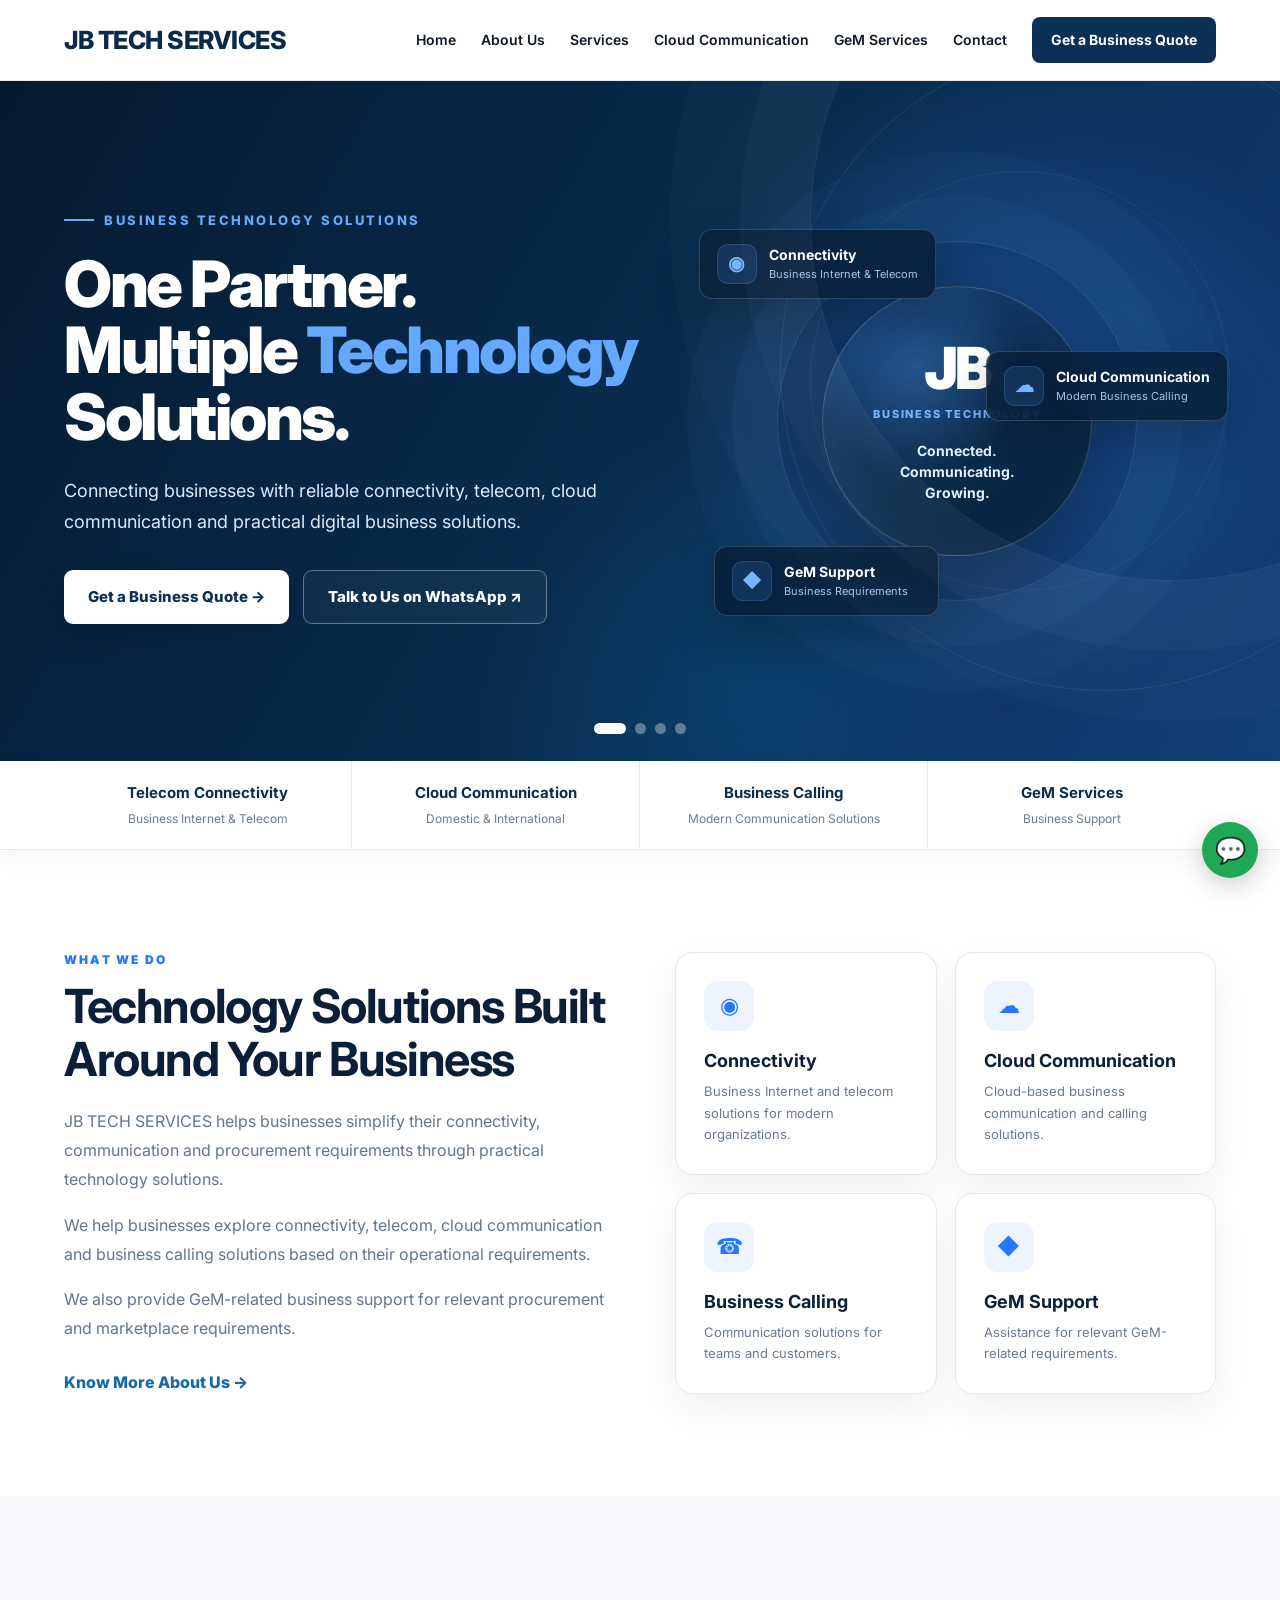
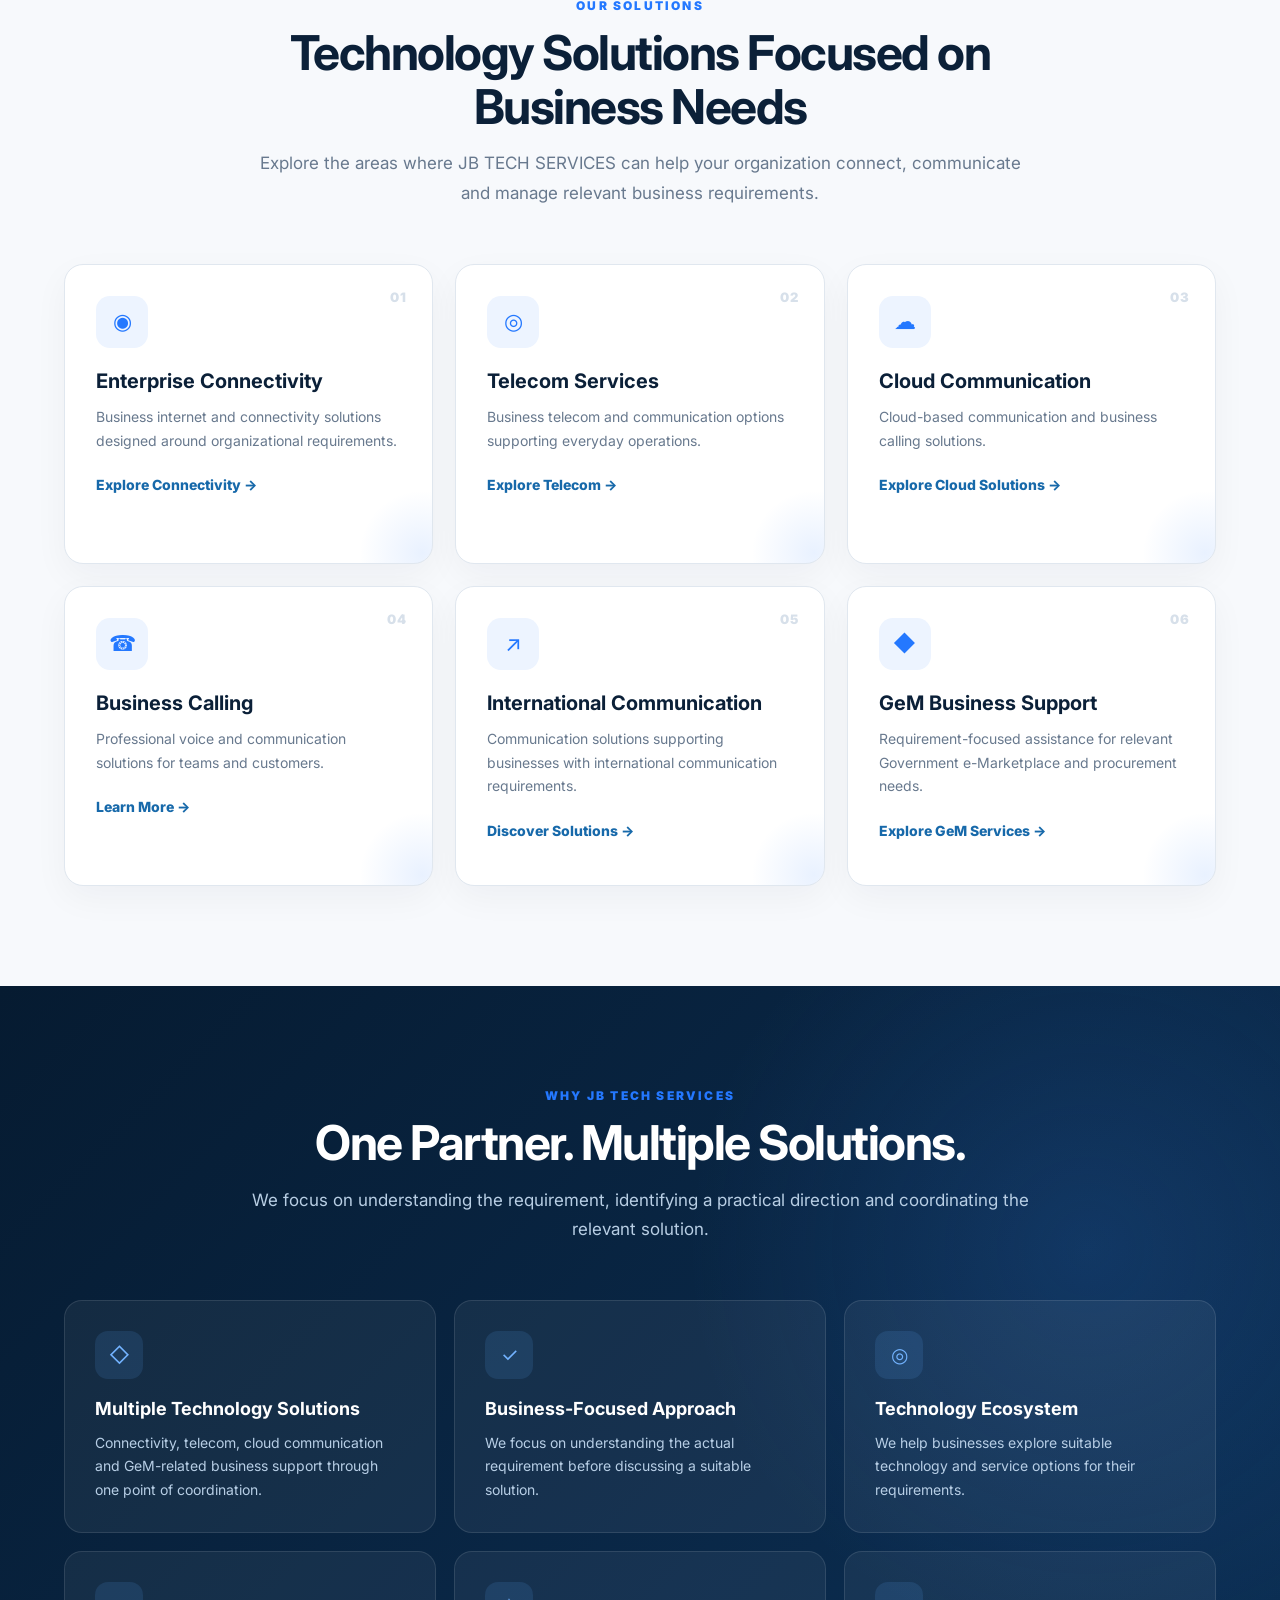
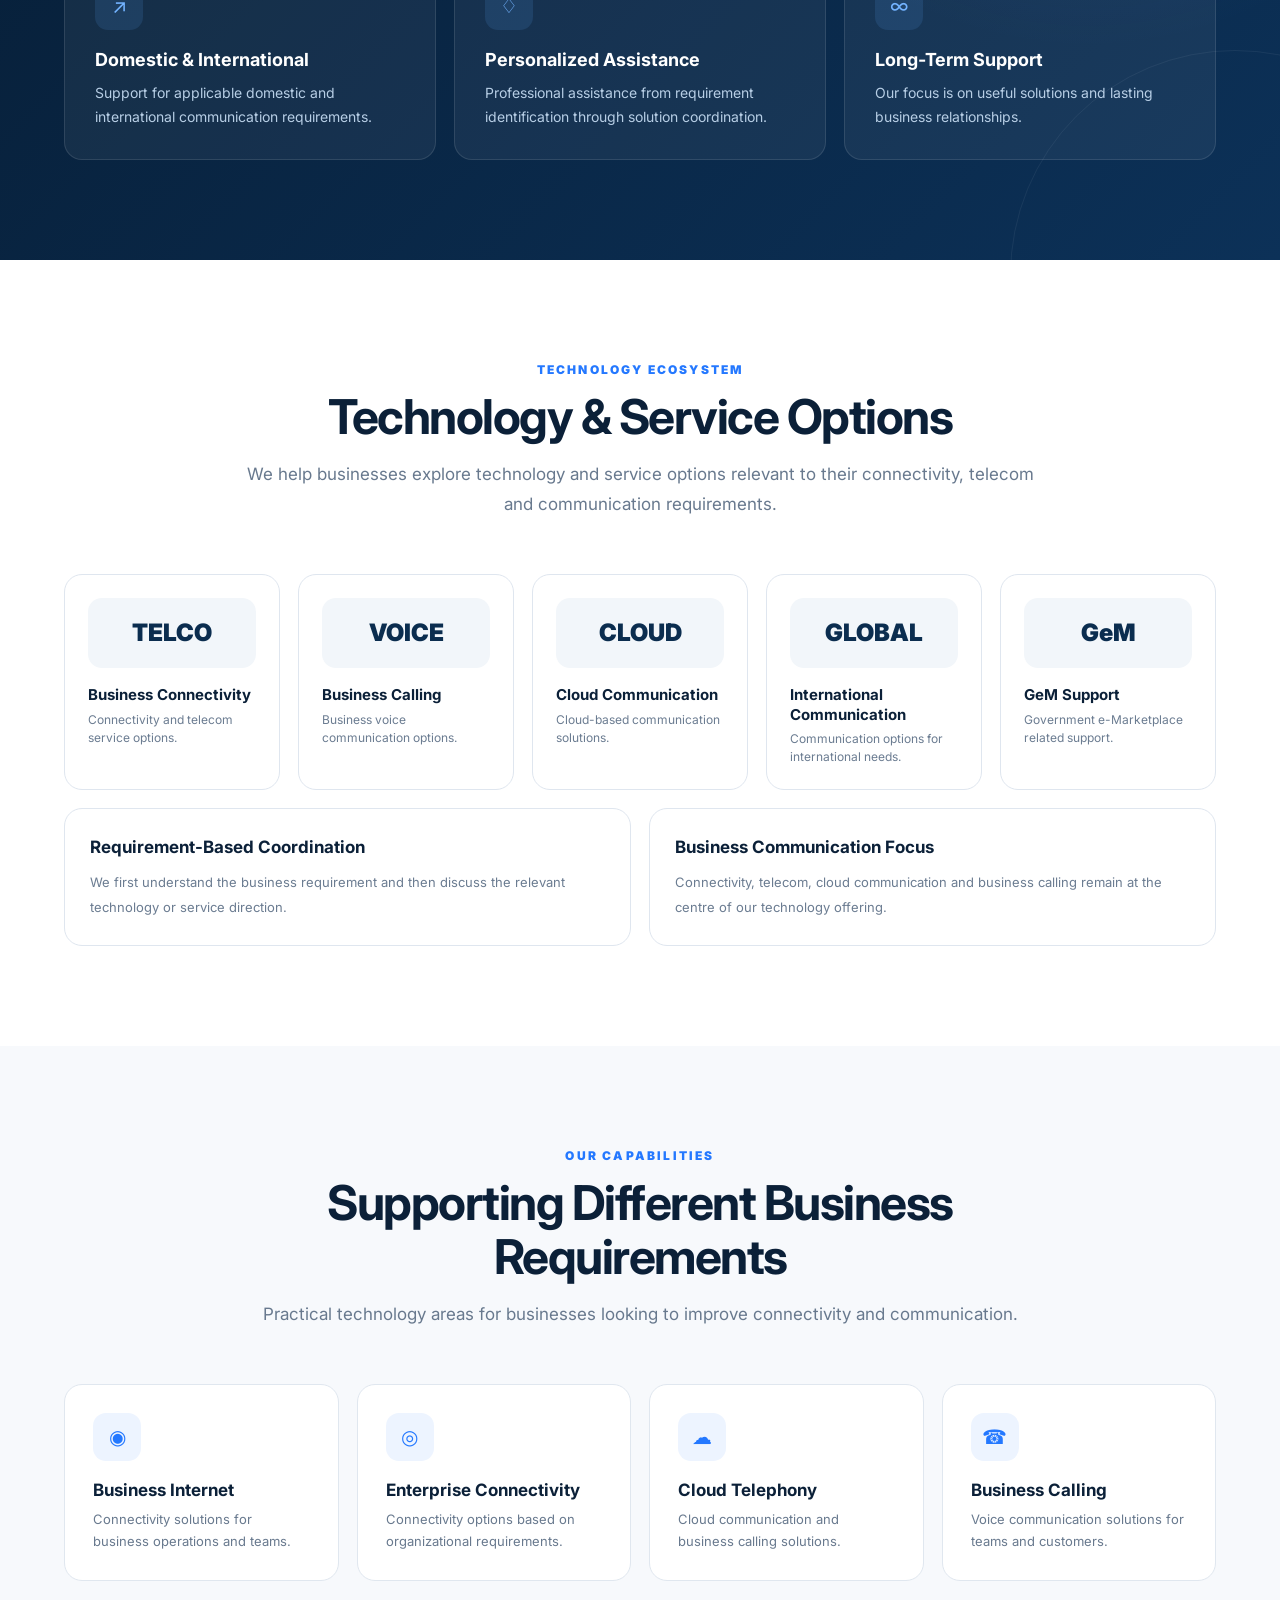
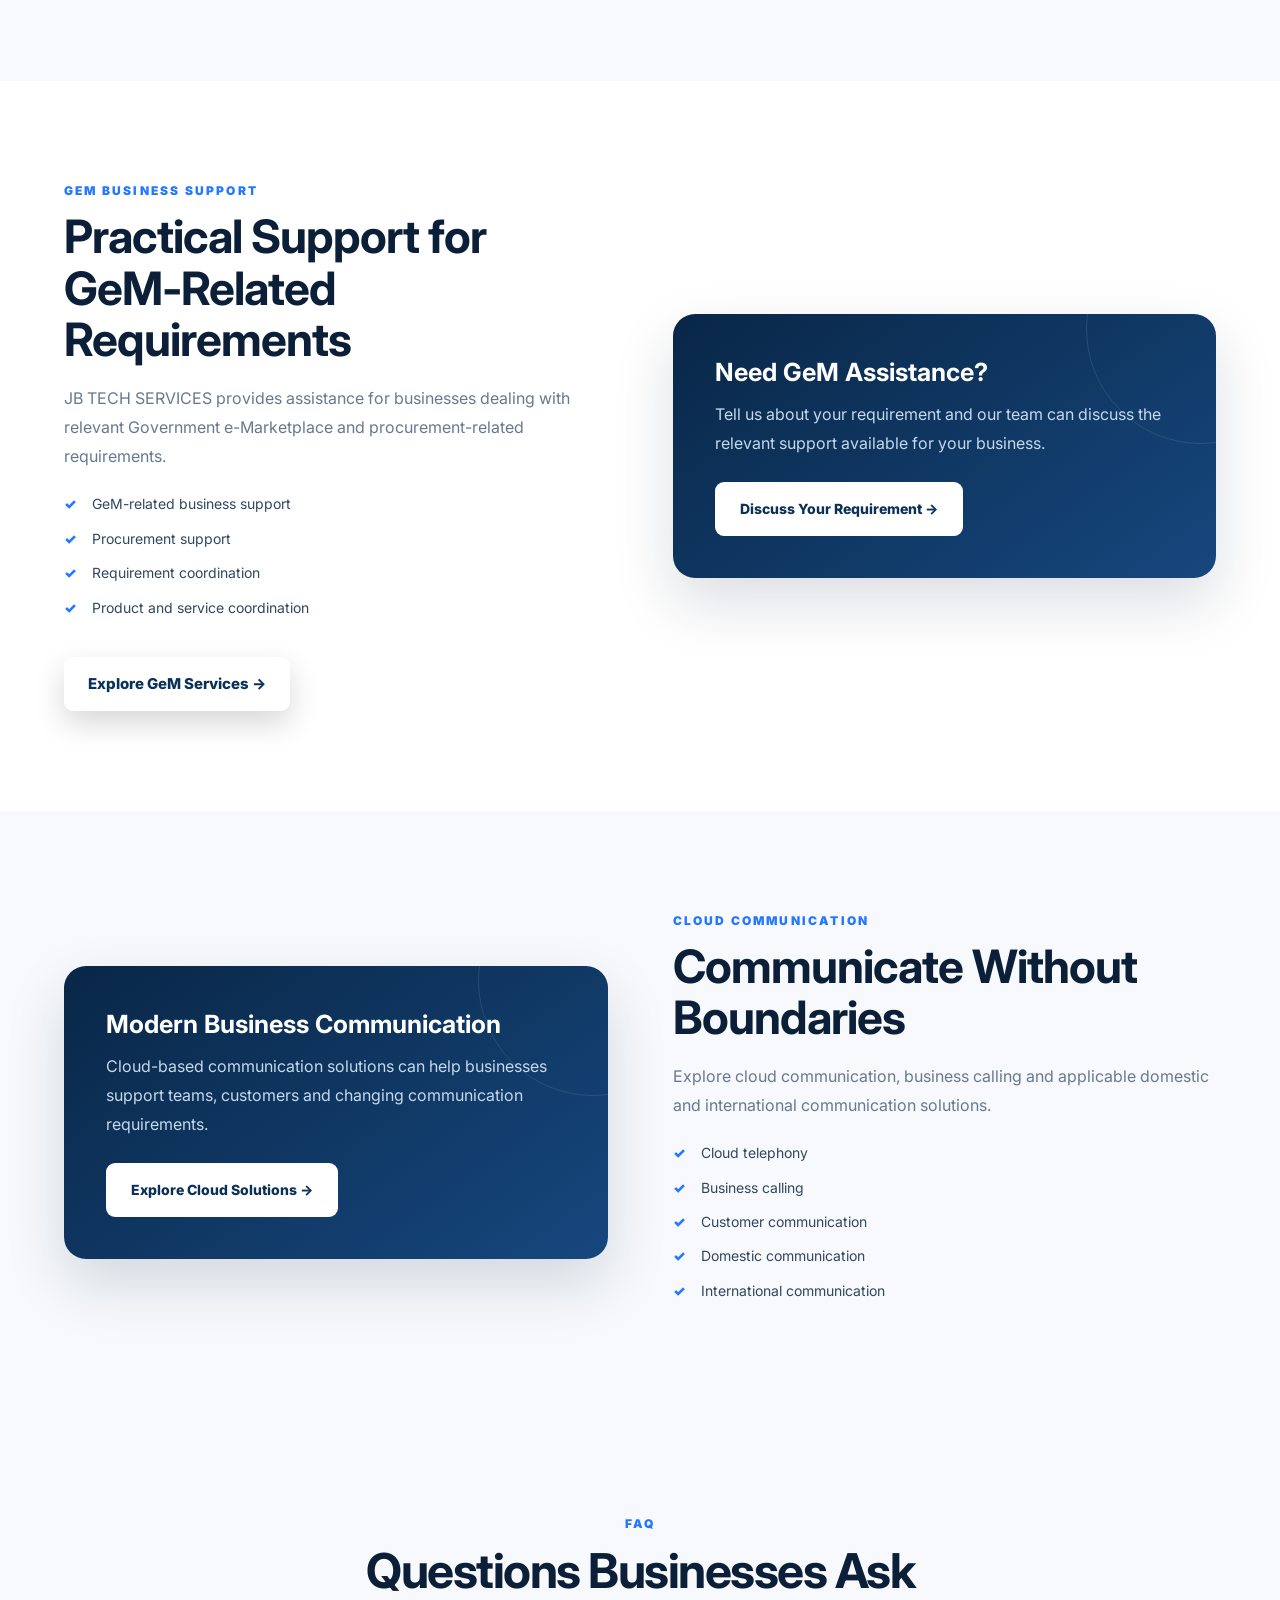
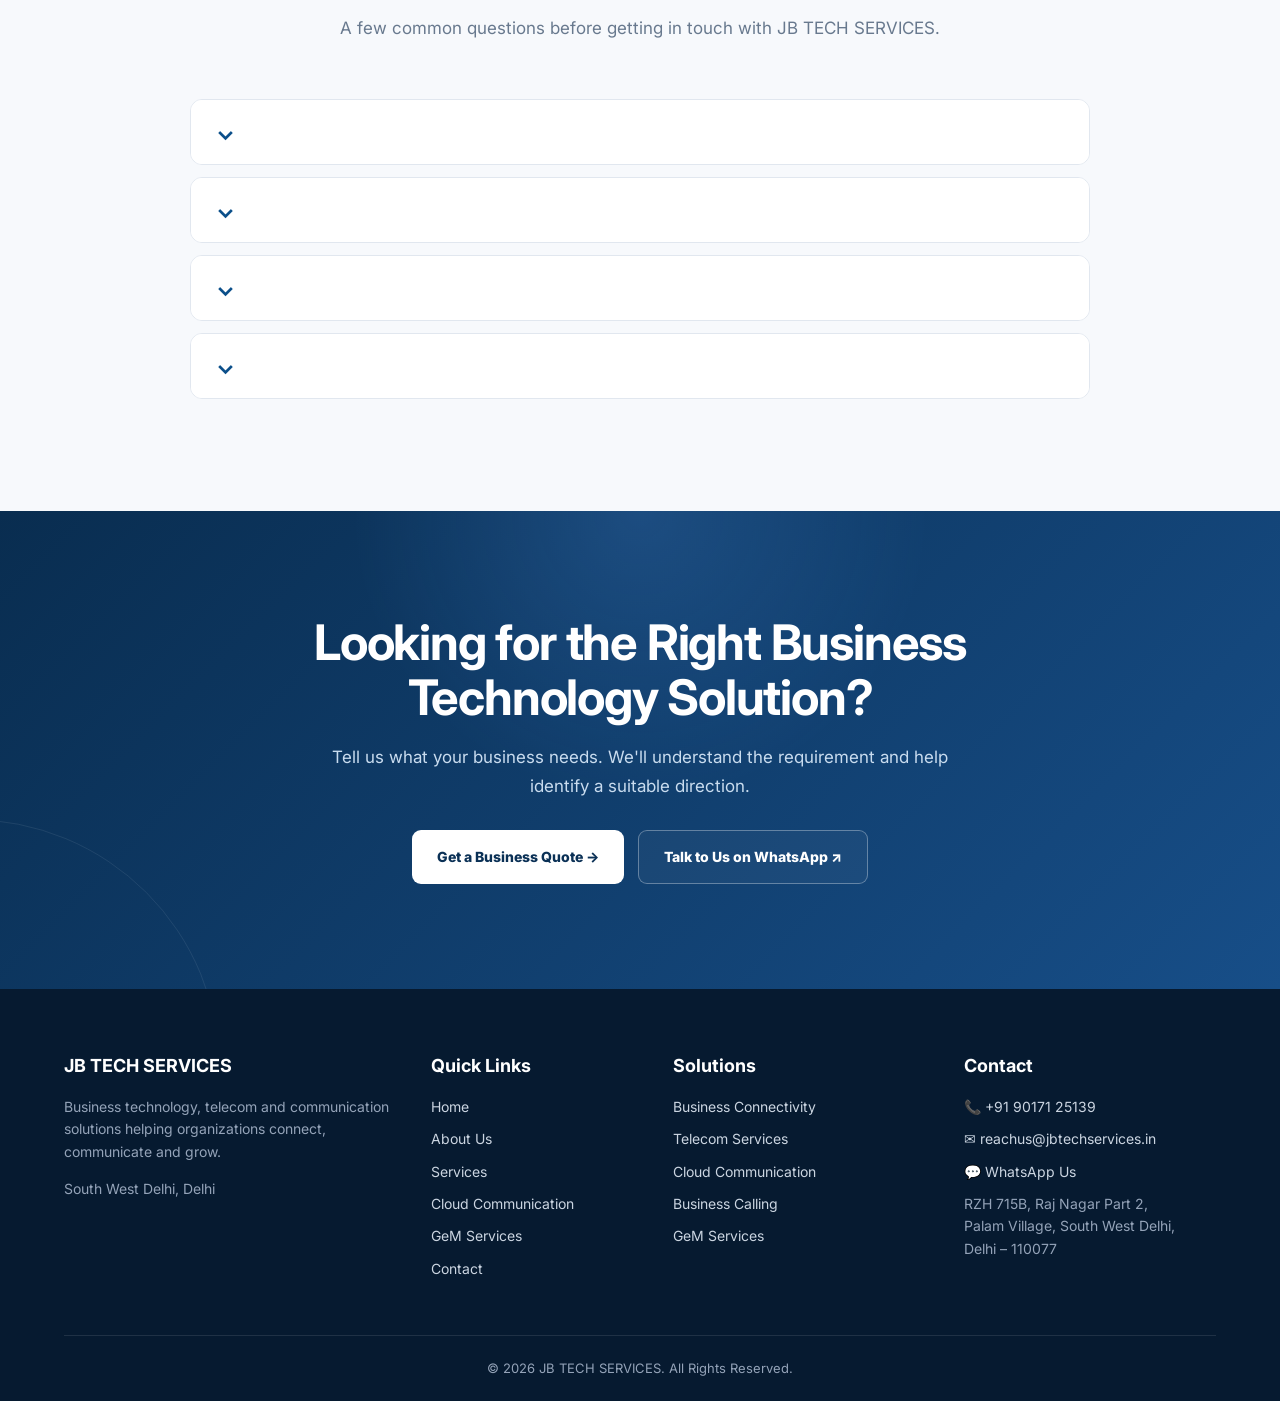
==== commit 7350ebb6: "Update index.html" ====
--- a/index.html
+++ b/index.html
@@ -8,17 +8,15 @@
     <meta name="viewport"
           content="width=device-width, initial-scale=1.0">
 
-
-    <!-- =====================================================
-         PRIMARY SEO
-    ====================================================== -->
-
     <title>
-        JB TECH SERVICES | Business Telecom & Cloud Communication Solutions
+        JB TECH SERVICES | Telecom, Cloud Communication & GeM Solutions
     </title>
 
     <meta name="description"
-          content="JB TECH SERVICES provides business connectivity, telecom, cloud communication, business calling and GeM-related solutions for businesses in Delhi and beyond.">
+          content="JB TECH SERVICES provides business connectivity, telecom, cloud communication, business calling and GeM-related support for businesses in Delhi.">
+
+    <meta name="author"
+          content="JB TECH SERVICES">
 
     <meta name="robots"
           content="index, follow">
@@ -26,76 +24,35 @@
     <link rel="canonical"
           href="https://jbtechservices.in/">
 
-
-    <!-- =====================================================
-         WEBSITE INFORMATION
-    ====================================================== -->
-
-    <meta name="author"
+    <meta property="og:title"
+          content="JB TECH SERVICES | Telecom, Cloud Communication & GeM Solutions">
+
+    <meta property="og:description"
+          content="Business connectivity, telecom, cloud communication, business calling and GeM-related support from JB TECH SERVICES.">
+
+    <meta property="og:type"
+          content="website">
+
+    <meta property="og:url"
+          content="https://jbtechservices.in/">
+
+    <meta property="og:site_name"
           content="JB TECH SERVICES">
 
     <meta name="theme-color"
           content="#0b2d4f">
 
 
-    <!-- =====================================================
-         OPEN GRAPH
-    ====================================================== -->
-
-    <meta property="og:title"
-          content="JB TECH SERVICES | Business Telecom & Cloud Communication Solutions">
-
-    <meta property="og:description"
-          content="Business connectivity, telecom, cloud communication, business calling and GeM-related solutions from JB TECH SERVICES.">
-
-    <meta property="og:type"
-          content="website">
-
-    <meta property="og:url"
-          content="https://jbtechservices.in/">
-
-    <meta property="og:site_name"
-          content="JB TECH SERVICES">
-
-    <meta property="og:locale"
-          content="en_IN">
-
-
-    <!-- =====================================================
-         TWITTER / SOCIAL SHARING
-    ====================================================== -->
-
-    <meta name="twitter:card"
-          content="summary">
-
-    <meta name="twitter:title"
-          content="JB TECH SERVICES | Business Telecom & Cloud Communication Solutions">
-
-    <meta name="twitter:description"
-          content="Business connectivity, telecom, cloud communication, business calling and GeM-related solutions from JB TECH SERVICES.">
-
-
-    <!-- =====================================================
-         ORGANIZATION STRUCTURED DATA
-    ====================================================== -->
+    <!-- ORGANIZATION SCHEMA -->
 
     <script type="application/ld+json">
     {
         "@context": "https://schema.org",
         "@type": "Organization",
-        "@id": "https://jbtechservices.in/#organization",
         "name": "JB TECH SERVICES",
         "url": "https://jbtechservices.in/",
-        "telephone": "+91-9017125139",
+        "telephone": "+91 90171 25139",
         "email": "reachus@jbtechservices.in",
-        "address": {
-            "@type": "PostalAddress",
-            "streetAddress": "RZH 715B, Raj Nagar Part 2, Palam Village",
-            "addressLocality": "South West Delhi",
-            "addressRegion": "Delhi",
-            "postalCode": "110077",
-            "addressCountry": "IN"
-        },
         "areaServed": {
             "@type": "City",
             "name": "Delhi"
@@ -104,93 +61,1896 @@
     </script>
 
 
-    <!-- =====================================================
-         LOCAL BUSINESS STRUCTURED DATA
-    ====================================================== -->
-
-    <script type="application/ld+json">
-    {
-        "@context": "https://schema.org",
-        "@type": "LocalBusiness",
-        "@id": "https://jbtechservices.in/#localbusiness",
-        "name": "JB TECH SERVICES",
-        "url": "https://jbtechservices.in/",
-        "telephone": "+91-9017125139",
-        "email": "reachus@jbtechservices.in",
-        "address": {
-            "@type": "PostalAddress",
-            "streetAddress": "RZH 715B, Raj Nagar Part 2, Palam Village",
-            "addressLocality": "South West Delhi",
-            "addressRegion": "Delhi",
-            "postalCode": "110077",
-            "addressCountry": "IN"
-        },
-        "areaServed": {
-            "@type": "City",
-            "name": "Delhi"
-        }
-    }
-    </script>
-
-
-    <!-- =====================================================
-         FAQ STRUCTURED DATA
-    ====================================================== -->
-
-    <script type="application/ld+json">
-    {
-        "@context": "https://schema.org",
-        "@type": "FAQPage",
-        "mainEntity": [
-
-            {
-                "@type": "Question",
-                "name": "What kind of business technology solutions do you provide?",
-                "acceptedAnswer": {
-                    "@type": "Answer",
-                    "text": "JB TECH SERVICES helps businesses with connectivity, telecom, cloud communication, business calling and GeM-related technology requirements."
-                }
-            },
-
-            {
-                "@type": "Question",
-                "name": "Can you help businesses choose a suitable connectivity solution?",
-                "acceptedAnswer": {
-                    "@type": "Answer",
-                    "text": "Yes. We first understand the business requirement and then help identify a suitable connectivity or communication solution."
-                }
-            },
-
-            {
-                "@type": "Question",
-                "name": "Do you provide cloud communication and business calling solutions?",
-                "acceptedAnswer": {
-                    "@type": "Answer",
-                    "text": "Yes. JB TECH SERVICES helps organizations explore cloud communication, cloud telephony and business calling solutions based on their operational requirements."
-                }
-            },
-
-            {
-                "@type": "Question",
-                "name": "Do you provide GeM-related support?",
-                "acceptedAnswer": {
-                    "@type": "Answer",
-                    "text": "Yes. JB TECH SERVICES provides GeM-related assistance, procurement support and business coordination according to customer requirements."
-                }
-            }
-
-        ]
-    }
-    </script>
-
-
-    <!-- =====================================================
-         MAIN WEBSITE STYLESHEET
-    ====================================================== -->
+    <!-- SHARED WEBSITE CSS -->
 
     <link rel="stylesheet"
           href="style.css">
 
+
+    <!-- =====================================================
+         HOMEPAGE VISUAL SYSTEM
+    ====================================================== -->
+
+    <style>
+
+        /* =====================================================
+           HOMEPAGE BASE
+        ====================================================== */
+
+        .home-page {
+            overflow-x: hidden;
+        }
+
+        .home-page *,
+        .home-page *::before,
+        .home-page *::after {
+            box-sizing: border-box;
+        }
+
+
+        /* =====================================================
+           HERO
+        ====================================================== */
+
+        .home-hero {
+            position: relative;
+            min-height: 680px;
+            overflow: hidden;
+            background:
+                radial-gradient(
+                    circle at 78% 45%,
+                    rgba(58, 132, 255, 0.28),
+                    transparent 30%
+                ),
+                radial-gradient(
+                    circle at 58% 90%,
+                    rgba(0, 184, 255, 0.10),
+                    transparent 28%
+                ),
+                linear-gradient(
+                    120deg,
+                    #061a2f 0%,
+                    #082c4f 52%,
+                    #123f78 100%
+                );
+            color: #ffffff;
+        }
+
+
+        .home-hero::after {
+            content: "";
+            position: absolute;
+            width: 720px;
+            height: 720px;
+            right: -250px;
+            top: -220px;
+            border: 1px solid rgba(255,255,255,0.09);
+            border-radius: 50%;
+            box-shadow:
+                0 0 0 70px rgba(255,255,255,0.025),
+                0 0 0 140px rgba(255,255,255,0.02);
+            pointer-events: none;
+        }
+
+
+        .home-slides {
+            position: relative;
+            min-height: 680px;
+        }
+
+
+        .home-slide {
+            position: absolute;
+            inset: 0;
+
+            display: flex;
+            align-items: center;
+
+            opacity: 0;
+            visibility: hidden;
+
+            transform: translateX(35px);
+
+            transition:
+                opacity 0.7s ease,
+                transform 0.7s ease,
+                visibility 0.7s ease;
+        }
+
+
+        .home-slide.active {
+            opacity: 1;
+            visibility: visible;
+            transform: translateX(0);
+        }
+
+
+        .home-hero .container {
+            position: relative;
+            z-index: 3;
+        }
+
+
+        .home-hero-grid {
+            display: grid;
+            grid-template-columns: minmax(0, 1fr) minmax(420px, 0.9fr);
+            gap: 60px;
+            align-items: center;
+        }
+
+
+        .home-hero-content {
+            padding: 75px 0 90px;
+            max-width: 680px;
+        }
+
+
+        .home-label {
+            display: inline-flex;
+            align-items: center;
+            gap: 10px;
+            margin-bottom: 20px;
+
+            color: #65a9ff;
+            font-size: 13px;
+            font-weight: 800;
+            letter-spacing: 2.5px;
+            text-transform: uppercase;
+        }
+
+
+        .home-label::before {
+            content: "";
+            width: 30px;
+            height: 2px;
+            background: #65a9ff;
+        }
+
+
+        .home-hero h1 {
+            margin: 0 0 24px;
+
+            color: #ffffff;
+
+            font-size: clamp(44px, 5vw, 70px);
+            line-height: 1.04;
+            letter-spacing: -2.5px;
+            font-weight: 850;
+        }
+
+
+        .home-hero h1 span {
+            color: #65a9ff;
+        }
+
+
+        .home-hero-text {
+            max-width: 650px;
+            margin: 0 0 32px;
+
+            color: #d7e7f8;
+
+            font-size: 18px;
+            line-height: 1.75;
+        }
+
+
+        .home-hero-buttons {
+            display: flex;
+            flex-wrap: wrap;
+            gap: 14px;
+        }
+
+
+        .home-btn-primary,
+        .home-btn-outline {
+            min-height: 54px;
+            padding: 0 24px;
+
+            display: inline-flex;
+            align-items: center;
+            justify-content: center;
+
+            border-radius: 9px;
+
+            text-decoration: none;
+
+            font-size: 15px;
+            font-weight: 800;
+
+            transition:
+                transform 0.25s ease,
+                box-shadow 0.25s ease,
+                background 0.25s ease;
+        }
+
+
+        .home-btn-primary {
+            background: #ffffff;
+            color: #0a3158 !important;
+
+            box-shadow:
+                0 12px 30px rgba(0,0,0,0.16);
+        }
+
+
+        .home-btn-primary:hover {
+            transform: translateY(-3px);
+            box-shadow:
+                0 18px 35px rgba(0,0,0,0.22);
+        }
+
+
+        .home-btn-outline {
+            border: 1px solid rgba(255,255,255,0.35);
+            color: #ffffff !important;
+            background: rgba(255,255,255,0.04);
+        }
+
+
+        .home-btn-outline:hover {
+            transform: translateY(-3px);
+            background: rgba(255,255,255,0.10);
+        }
+
+
+        /* =====================================================
+           HERO VISUAL
+        ====================================================== */
+
+        .home-visual {
+            position: relative;
+            min-height: 480px;
+        }
+
+
+        .home-visual::before {
+            content: "";
+            position: absolute;
+
+            width: 360px;
+            height: 360px;
+
+            top: 50%;
+            left: 50%;
+
+            transform: translate(-50%, -50%);
+
+            border-radius: 50%;
+
+            border: 1px solid rgba(126,183,255,0.20);
+
+            box-shadow:
+                0 0 0 45px rgba(126,183,255,0.035),
+                0 0 0 90px rgba(126,183,255,0.025);
+        }
+
+
+        .home-visual-core {
+            position: absolute;
+
+            width: 270px;
+            height: 270px;
+
+            top: 50%;
+            left: 50%;
+
+            transform: translate(-50%, -50%);
+
+            display: flex;
+            flex-direction: column;
+            align-items: center;
+            justify-content: center;
+
+            text-align: center;
+
+            border-radius: 50%;
+
+            background:
+                radial-gradient(
+                    circle at 35% 30%,
+                    rgba(94,171,255,0.28),
+                    transparent 42%
+                ),
+                linear-gradient(
+                    145deg,
+                    #123e70,
+                    #071d35
+                );
+
+            border: 1px solid rgba(255,255,255,0.20);
+
+            box-shadow:
+                0 30px 80px rgba(0,0,0,0.30),
+                inset 0 0 45px rgba(77,154,255,0.10);
+
+            z-index: 2;
+
+            animation:
+                homeCoreFloat 5s ease-in-out infinite;
+        }
+
+
+        @keyframes homeCoreFloat {
+
+            0%,
+            100% {
+                transform:
+                    translate(-50%, -50%)
+                    translateY(0);
+            }
+
+            50% {
+                transform:
+                    translate(-50%, -50%)
+                    translateY(-9px);
+            }
+        }
+
+
+        .home-core-jb {
+            font-size: 58px;
+            line-height: 1;
+            font-weight: 900;
+            letter-spacing: -3px;
+            color: #ffffff;
+        }
+
+
+        .home-core-small {
+            margin-top: 9px;
+
+            color: #79b7ff;
+
+            font-size: 11px;
+            font-weight: 800;
+            letter-spacing: 1.8px;
+            text-transform: uppercase;
+        }
+
+
+        .home-core-title {
+            margin-top: 16px;
+
+            color: #e6f2ff;
+
+            font-size: 14px;
+            font-weight: 700;
+            line-height: 1.5;
+        }
+
+
+        /* =====================================================
+           FLOATING CARDS
+        ====================================================== */
+
+        .home-float-card {
+            position: absolute;
+            z-index: 5;
+
+            display: flex;
+            align-items: center;
+            gap: 12px;
+
+            min-width: 225px;
+            padding: 14px 17px;
+
+            border:
+                1px solid rgba(255,255,255,0.16);
+
+            border-radius: 13px;
+
+            background:
+                rgba(7,29,53,0.78);
+
+            backdrop-filter: blur(12px);
+
+            box-shadow:
+                0 20px 45px rgba(0,0,0,0.22);
+
+            animation:
+                homeCardFloat 4.5s ease-in-out infinite;
+        }
+
+
+        .home-float-card strong {
+            display: block;
+
+            margin-bottom: 3px;
+
+            color: #ffffff;
+
+            font-size: 14px;
+            line-height: 1.3;
+        }
+
+
+        .home-float-card span {
+            display: block;
+
+            color: #a9c6e3;
+
+            font-size: 11px;
+            line-height: 1.4;
+        }
+
+
+        .home-float-icon {
+            width: 40px;
+            height: 40px;
+
+            flex: 0 0 40px;
+
+            display: flex;
+            align-items: center;
+            justify-content: center;
+
+            border-radius: 11px;
+
+            background:
+                rgba(82,157,255,0.15);
+
+            border:
+                1px solid rgba(103,172,255,0.18);
+
+            color: #76b5ff;
+
+            font-size: 19px;
+            font-weight: 800;
+        }
+
+
+        .home-float-one {
+            top: 48px;
+            left: 0;
+
+            animation-delay: -0.5s;
+        }
+
+
+        .home-float-two {
+            right: -12px;
+            top: 170px;
+
+            animation-delay: -1.8s;
+        }
+
+
+        .home-float-three {
+            left: 15px;
+            bottom: 45px;
+
+            animation-delay: -3s;
+        }
+
+
+        @keyframes homeCardFloat {
+
+            0%,
+            100% {
+                transform: translateY(0);
+            }
+
+            50% {
+                transform: translateY(-10px);
+            }
+        }
+
+
+        /* =====================================================
+           HERO DOTS
+        ====================================================== */
+
+        .home-dots {
+            position: absolute;
+
+            z-index: 10;
+
+            left: 50%;
+            bottom: 27px;
+
+            transform: translateX(-50%);
+
+            display: flex;
+            align-items: center;
+            gap: 9px;
+        }
+
+
+        .home-dot {
+            width: 11px;
+            height: 11px;
+
+            padding: 0;
+
+            border: 0;
+            border-radius: 50%;
+
+            background: rgba(255,255,255,0.35);
+
+            cursor: pointer;
+
+            transition:
+                width 0.25s ease,
+                background 0.25s ease;
+        }
+
+
+        .home-dot.active {
+            width: 32px;
+
+            border-radius: 20px;
+
+            background: #ffffff;
+        }
+
+
+        /* =====================================================
+           QUICK SERVICE STRIP
+        ====================================================== */
+
+        .home-service-strip {
+            background: #ffffff;
+            border-bottom: 1px solid #e5eaf0;
+
+            box-shadow:
+                0 8px 25px rgba(15,35,60,0.04);
+
+            position: relative;
+            z-index: 4;
+        }
+
+
+        .home-service-grid {
+            display: grid;
+            grid-template-columns: repeat(4, 1fr);
+        }
+
+
+        .home-service-item {
+            min-height: 88px;
+
+            padding: 18px 22px;
+
+            display: flex;
+            flex-direction: column;
+            align-items: center;
+            justify-content: center;
+
+            text-align: center;
+
+            border-right: 1px solid #e4e9ef;
+
+            text-decoration: none;
+
+            transition:
+                background 0.25s ease;
+        }
+
+
+        .home-service-item:last-child {
+            border-right: 0;
+        }
+
+
+        .home-service-item:hover {
+            background: #f7faff;
+        }
+
+
+        .home-service-item strong {
+            margin-bottom: 4px;
+
+            color: #0b2d4f;
+
+            font-size: 15px;
+        }
+
+
+        .home-service-item span {
+            color: #6b7c91;
+            font-size: 12px;
+        }
+
+
+        /* =====================================================
+           COMMON HOMEPAGE SECTIONS
+        ====================================================== */
+
+        .home-section {
+            padding: 100px 0;
+        }
+
+
+        .home-section-light {
+            background: #ffffff;
+        }
+
+
+        .home-section-soft {
+            background: #f7f9fc;
+        }
+
+
+        .home-section-dark {
+            position: relative;
+            overflow: hidden;
+
+            background:
+                radial-gradient(
+                    circle at 85% 30%,
+                    rgba(54,122,220,0.18),
+                    transparent 32%
+                ),
+                linear-gradient(
+                    135deg,
+                    #061b31,
+                    #0c3158
+                );
+
+            color: #ffffff;
+        }
+
+
+        .home-section-dark::after {
+            content: "";
+
+            position: absolute;
+
+            width: 450px;
+            height: 450px;
+
+            right: -180px;
+            bottom: -240px;
+
+            border-radius: 50%;
+
+            border: 1px solid rgba(255,255,255,0.06);
+        }
+
+
+        .home-section-heading {
+            max-width: 790px;
+
+            margin:
+                0 auto 55px;
+
+            text-align: center;
+        }
+
+
+        .home-kicker {
+            display: block;
+
+            margin-bottom: 11px;
+
+            color: #2478ff;
+
+            font-size: 12px;
+            font-weight: 900;
+
+            letter-spacing: 2.2px;
+
+            text-transform: uppercase;
+        }
+
+
+        .home-section-heading h2 {
+            margin: 0 0 16px;
+
+            color: #0b2038;
+
+            font-size:
+                clamp(32px, 4vw, 48px);
+
+            line-height: 1.12;
+
+            letter-spacing: -1.5px;
+        }
+
+
+        .home-section-dark .home-section-heading h2 {
+            color: #ffffff;
+        }
+
+
+        .home-section-heading p {
+            margin: 0;
+
+            color: #68798e;
+
+            font-size: 17px;
+            line-height: 1.75;
+        }
+
+
+        .home-section-dark .home-section-heading p {
+            color: #b8cee4;
+        }
+
+
+        /* =====================================================
+           INTRO
+        ====================================================== */
+
+        .home-intro-grid {
+            display: grid;
+
+            grid-template-columns:
+                minmax(0, 1fr)
+                minmax(0, 1fr);
+
+            gap: 70px;
+
+            align-items: center;
+        }
+
+
+        .home-intro-copy h2 {
+            margin: 0 0 22px;
+
+            color: #0b2038;
+
+            font-size:
+                clamp(32px, 4vw, 47px);
+
+            line-height: 1.12;
+
+            letter-spacing: -1.4px;
+        }
+
+
+        .home-intro-copy p {
+            margin: 0 0 17px;
+
+            color: #63758a;
+
+            font-size: 16px;
+            line-height: 1.8;
+        }
+
+
+        .home-intro-link {
+            display: inline-flex;
+
+            margin-top: 10px;
+
+            color: #1769aa !important;
+
+            font-weight: 800;
+
+            text-decoration: none;
+        }
+
+
+        .home-intro-panel {
+            display: grid;
+
+            grid-template-columns:
+                repeat(2, 1fr);
+
+            gap: 18px;
+        }
+
+
+        .home-mini-card {
+            position: relative;
+
+            padding: 28px;
+
+            border:
+                1px solid #e1e8f0;
+
+            border-radius: 18px;
+
+            background: #ffffff;
+
+            box-shadow:
+                0 15px 35px rgba(15,23,42,0.06);
+
+            transition:
+                transform 0.3s ease,
+                box-shadow 0.3s ease;
+        }
+
+
+        .home-mini-card:hover {
+            transform: translateY(-8px);
+
+            box-shadow:
+                0 25px 50px rgba(15,23,42,0.10);
+        }
+
+
+        .home-mini-card .home-mini-icon {
+            width: 50px;
+            height: 50px;
+
+            margin-bottom: 18px;
+
+            display: flex;
+            align-items: center;
+            justify-content: center;
+
+            border-radius: 14px;
+
+            background: #edf4ff;
+
+            color: #2478ff;
+
+            font-size: 22px;
+        }
+
+
+        .home-mini-card h3 {
+            margin: 0 0 9px;
+
+            color: #0b2038;
+
+            font-size: 18px;
+        }
+
+
+        .home-mini-card p {
+            margin: 0;
+
+            color: #68798e;
+
+            font-size: 13px;
+            line-height: 1.65;
+        }
+
+
+        /* =====================================================
+           SOLUTION CARDS
+        ====================================================== */
+
+        .home-solution-grid {
+            display: grid;
+
+            grid-template-columns:
+                repeat(3, 1fr);
+
+            gap: 22px;
+        }
+
+
+        .home-solution-card {
+            position: relative;
+
+            min-height: 300px;
+
+            padding: 31px;
+
+            overflow: hidden;
+
+            border:
+                1px solid #e0e7ef;
+
+            border-radius: 19px;
+
+            background: #ffffff;
+
+            box-shadow:
+                0 12px 35px rgba(15,23,42,0.045);
+
+            transition:
+                transform 0.3s ease,
+                box-shadow 0.3s ease,
+                border-color 0.3s ease;
+        }
+
+
+        .home-solution-card::after {
+            content: "";
+
+            position: absolute;
+
+            width: 130px;
+            height: 130px;
+
+            right: -55px;
+            bottom: -55px;
+
+            border-radius: 50%;
+
+            background:
+                radial-gradient(
+                    circle,
+                    rgba(36,120,255,0.10),
+                    transparent 68%
+                );
+        }
+
+
+        .home-solution-card:hover {
+            transform: translateY(-8px);
+
+            border-color: #bdd8fb;
+
+            box-shadow:
+                0 25px 55px rgba(15,35,60,0.10);
+        }
+
+
+        .home-solution-number {
+            position: absolute;
+
+            top: 22px;
+            right: 25px;
+
+            color: #d7e0ea;
+
+            font-size: 13px;
+            font-weight: 900;
+
+            letter-spacing: 1px;
+        }
+
+
+        .home-solution-card .home-mini-icon {
+            width: 52px;
+            height: 52px;
+
+            margin-bottom: 20px;
+
+            display: flex;
+            align-items: center;
+            justify-content: center;
+
+            border-radius: 14px;
+
+            background: #edf4ff;
+
+            color: #2478ff;
+
+            font-size: 22px;
+        }
+
+
+        .home-solution-card h3 {
+            margin: 0 0 11px;
+
+            color: #0b2038;
+
+            font-size: 20px;
+        }
+
+
+        .home-solution-card p {
+            margin: 0 0 20px;
+
+            color: #68798e;
+
+            font-size: 14px;
+            line-height: 1.7;
+        }
+
+
+        .home-card-link {
+            position: relative;
+            z-index: 2;
+
+            color: #1769aa !important;
+
+            font-size: 14px;
+            font-weight: 800;
+
+            text-decoration: none;
+        }
+
+
+        /* =====================================================
+           WHY SECTION
+        ====================================================== */
+
+        .home-why-grid {
+            position: relative;
+            z-index: 2;
+
+            display: grid;
+
+            grid-template-columns:
+                repeat(3, 1fr);
+
+            gap: 18px;
+        }
+
+
+        .home-why-card {
+            padding: 30px;
+
+            border:
+                1px solid rgba(255,255,255,0.11);
+
+            border-radius: 18px;
+
+            background:
+                rgba(255,255,255,0.055);
+
+            transition:
+                transform 0.3s ease,
+                background 0.3s ease;
+        }
+
+
+        .home-why-card:hover {
+            transform: translateY(-7px);
+
+            background:
+                rgba(255,255,255,0.085);
+        }
+
+
+        .home-why-card .home-mini-icon {
+            width: 48px;
+            height: 48px;
+
+            margin-bottom: 18px;
+
+            display: flex;
+            align-items: center;
+            justify-content: center;
+
+            border-radius: 13px;
+
+            background:
+                rgba(94,171,255,0.13);
+
+            color: #73b3ff;
+
+            font-size: 20px;
+        }
+
+
+        .home-why-card h3 {
+            margin: 0 0 10px;
+
+            color: #ffffff;
+
+            font-size: 18px;
+        }
+
+
+        .home-why-card p {
+            margin: 0;
+
+            color: #b7cee5;
+
+            font-size: 14px;
+            line-height: 1.7;
+        }
+
+
+        /* =====================================================
+           TECHNOLOGY ECOSYSTEM
+        ====================================================== */
+
+        .home-partner-grid {
+            display: grid;
+
+            grid-template-columns:
+                repeat(5, 1fr);
+
+            gap: 18px;
+        }
+
+
+        .home-partner-card {
+            padding: 23px;
+
+            border:
+                1px solid #dfe6ef;
+
+            border-radius: 18px;
+
+            background: #ffffff;
+
+            transition:
+                transform 0.3s ease,
+                box-shadow 0.3s ease;
+        }
+
+
+        .home-partner-card:hover {
+            transform: translateY(-7px);
+
+            box-shadow:
+                0 20px 40px rgba(15,23,42,0.09);
+        }
+
+
+        .home-partner-logo {
+            width: 100%;
+            height: 70px;
+
+            margin-bottom: 17px;
+
+            display: flex;
+            align-items: center;
+            justify-content: center;
+
+            border-radius: 14px;
+
+            background: #f2f6fa;
+
+            color: #0b2d4f;
+
+            font-size: 24px;
+            font-weight: 900;
+        }
+
+
+        .home-partner-card h3 {
+            margin: 0 0 6px;
+
+            color: #0b2038;
+
+            font-size: 15px;
+        }
+
+
+        .home-partner-card p {
+            margin: 0;
+
+            color: #6b7c91;
+
+            font-size: 12px;
+            line-height: 1.5;
+        }
+
+
+        .home-partner-extra {
+            margin-top: 18px;
+
+            display: grid;
+
+            grid-template-columns:
+                repeat(2, 1fr);
+
+            gap: 18px;
+        }
+
+
+        .home-partner-wide {
+            padding: 25px;
+
+            border:
+                1px solid #dfe6ef;
+
+            border-radius: 18px;
+
+            background: #ffffff;
+        }
+
+
+        .home-partner-wide strong {
+            display: block;
+
+            margin-bottom: 7px;
+
+            color: #0b2038;
+
+            font-size: 17px;
+        }
+
+
+        .home-partner-wide span {
+            color: #6b7c91;
+
+            font-size: 13px;
+            line-height: 1.6;
+        }
+
+
+        /* =====================================================
+           CAPABILITIES
+        ====================================================== */
+
+        .home-capability-grid {
+            display: grid;
+
+            grid-template-columns:
+                repeat(4, 1fr);
+
+            gap: 18px;
+        }
+
+
+        .home-capability {
+            padding: 28px;
+
+            border:
+                1px solid #e0e7ef;
+
+            border-radius: 18px;
+
+            background: #ffffff;
+
+            transition:
+                transform 0.3s ease,
+                box-shadow 0.3s ease;
+        }
+
+
+        .home-capability:hover {
+            transform: translateY(-6px);
+
+            box-shadow:
+                0 20px 40px rgba(15,23,42,0.08);
+        }
+
+
+        .home-capability .home-mini-icon {
+            width: 48px;
+            height: 48px;
+
+            margin-bottom: 18px;
+
+            display: flex;
+            align-items: center;
+            justify-content: center;
+
+            border-radius: 13px;
+
+            background: #edf4ff;
+
+            color: #2478ff;
+
+            font-size: 20px;
+        }
+
+
+        .home-capability h3 {
+            margin: 0 0 8px;
+
+            color: #0b2038;
+
+            font-size: 17px;
+        }
+
+
+        .home-capability p {
+            margin: 0;
+
+            color: #68798e;
+
+            font-size: 13px;
+            line-height: 1.65;
+        }
+
+
+        /* =====================================================
+           BUSINESS SUPPORT
+        ====================================================== */
+
+        .home-support {
+            display: grid;
+
+            grid-template-columns:
+                1fr 1fr;
+
+            gap: 65px;
+
+            align-items: center;
+        }
+
+
+        .home-support h2 {
+            margin: 0 0 18px;
+
+            color: #0b2038;
+
+            font-size:
+                clamp(32px, 4vw, 46px);
+
+            line-height: 1.12;
+
+            letter-spacing: -1px;
+        }
+
+
+        .home-support p {
+            color: #68798e;
+
+            line-height: 1.8;
+        }
+
+
+        .home-check-list {
+            list-style: none;
+
+            margin: 23px 0 0;
+            padding: 0;
+        }
+
+
+        .home-check-list li {
+            position: relative;
+
+            padding-left: 28px;
+
+            margin: 12px 0;
+
+            color: #31475e;
+
+            font-size: 14px;
+        }
+
+
+        .home-check-list li::before {
+            content: "✓";
+
+            position: absolute;
+
+            left: 0;
+            top: 0;
+
+            color: #2478ff;
+
+            font-weight: 900;
+        }
+
+
+        .home-support-box {
+            padding: 42px;
+
+            border-radius: 22px;
+
+            background:
+                linear-gradient(
+                    145deg,
+                    #092747,
+                    #16477e
+                );
+
+            box-shadow:
+                0 25px 60px rgba(15,35,60,0.15);
+
+            overflow: hidden;
+
+            position: relative;
+        }
+
+
+        .home-support-box::after {
+            content: "";
+
+            position: absolute;
+
+            width: 230px;
+            height: 230px;
+
+            right: -100px;
+            top: -100px;
+
+            border-radius: 50%;
+
+            border:
+                1px solid rgba(255,255,255,0.10);
+        }
+
+
+        .home-support-box h3 {
+            position: relative;
+            z-index: 2;
+
+            margin: 0 0 12px;
+
+            color: #ffffff;
+
+            font-size: 25px;
+        }
+
+
+        .home-support-box p {
+            position: relative;
+            z-index: 2;
+
+            color: #c6d9ec;
+
+            margin-bottom: 24px;
+        }
+
+
+        /* =====================================================
+           FINAL CTA
+        ====================================================== */
+
+        .home-final-cta {
+            position: relative;
+
+            padding: 105px 0;
+
+            overflow: hidden;
+
+            background:
+                radial-gradient(
+                    circle at 50% 0%,
+                    rgba(91,165,255,0.18),
+                    transparent 36%
+                ),
+                linear-gradient(
+                    135deg,
+                    #092d50,
+                    #174e88
+                );
+
+            color: #ffffff;
+
+            text-align: center;
+        }
+
+
+        .home-final-cta::before {
+            content: "";
+
+            position: absolute;
+
+            width: 500px;
+            height: 500px;
+
+            left: -280px;
+            bottom: -330px;
+
+            border-radius: 50%;
+
+            border:
+                1px solid rgba(255,255,255,0.08);
+        }
+
+
+        .home-final-cta h2 {
+            position: relative;
+
+            max-width: 760px;
+
+            margin:
+                0 auto 17px;
+
+            color: #ffffff;
+
+            font-size:
+                clamp(33px, 4vw, 49px);
+
+            line-height: 1.12;
+
+            letter-spacing: -1.2px;
+        }
+
+
+        .home-final-cta p {
+            position: relative;
+
+            max-width: 650px;
+
+            margin: 0 auto;
+
+            color: #c9dcef;
+
+            font-size: 17px;
+            line-height: 1.7;
+        }
+
+
+        .home-final-buttons {
+            position: relative;
+
+            display: flex;
+
+            justify-content: center;
+
+            flex-wrap: wrap;
+
+            gap: 14px;
+
+            margin-top: 30px;
+        }
+
+
+        .home-white-btn,
+        .home-transparent-btn {
+            min-height: 54px;
+
+            padding: 0 25px;
+
+            display: inline-flex;
+
+            align-items: center;
+            justify-content: center;
+
+            border-radius: 9px;
+
+            text-decoration: none;
+
+            font-size: 14px;
+            font-weight: 800;
+        }
+
+
+        .home-white-btn {
+            background: #ffffff;
+
+            color: #0b3156 !important;
+        }
+
+
+        .home-transparent-btn {
+            border:
+                1px solid rgba(255,255,255,0.32);
+
+            color: #ffffff !important;
+
+            background:
+                rgba(255,255,255,0.04);
+        }
+
+
+        /* =====================================================
+           FAQ HOMEPAGE SUPPORT
+           Works with existing script.js
+        ====================================================== */
+
+        .home-faq-section {
+            background: #f7f9fc;
+        }
+
+
+        .home-faq-list {
+            max-width: 900px;
+            margin: 0 auto;
+        }
+
+
+        .home-faq-item {
+            margin-bottom: 12px;
+
+            overflow: hidden;
+
+            border:
+                1px solid #e1e7ef;
+
+            border-radius: 12px;
+
+            background: #ffffff;
+        }
+
+
+        .home-faq-question {
+            width: 100%;
+
+            display: flex;
+            align-items: center;
+            justify-content: space-between;
+
+            gap: 20px;
+
+            padding: 20px 22px;
+
+            border: 0;
+
+            background: #ffffff;
+
+            color: #0b2d4f;
+
+            font-size: 16px;
+            font-weight: 800;
+
+            line-height: 1.4;
+
+            text-align: left;
+
+            cursor: pointer;
+        }
+
+
+        .home-faq-question:hover {
+            background: #f8fbff;
+        }
+
+
+        .home-faq-chevron {
+            flex-shrink: 0;
+
+            width: 25px;
+            height: 25px;
+
+            display: flex;
+            align-items: center;
+            justify-content: center;
+
+            color: #2478ff;
+
+            font-size: 22px;
+            font-weight: 800;
+
+            transition:
+                transform 0.25s ease;
+        }
+
+
+        .home-faq-question[aria-expanded="true"]
+        .home-faq-chevron {
+            transform: rotate(180deg);
+        }
+
+
+        .home-faq-answer {
+            padding: 0 22px 20px;
+
+            color: #68798e;
+
+            font-size: 14px;
+            line-height: 1.7;
+        }
+
+
+        .home-faq-answer p {
+            margin: 0;
+        }
+
+
+        /* =====================================================
+           RESPONSIVE
+        ====================================================== */
+
+        @media (max-width: 1100px) {
+
+            .home-hero-grid {
+                grid-template-columns: 1fr;
+            }
+
+            .home-hero-content {
+                max-width: 820px;
+
+                margin: 0 auto;
+
+                text-align: center;
+            }
+
+            .home-label {
+                justify-content: center;
+            }
+
+            .home-hero-text {
+                margin-left: auto;
+                margin-right: auto;
+            }
+
+            .home-hero-buttons {
+                justify-content: center;
+            }
+
+            .home-visual {
+                max-width: 650px;
+
+                width: 100%;
+
+                margin: 0 auto;
+
+                min-height: 400px;
+            }
+
+            .home-partner-grid {
+                grid-template-columns:
+                    repeat(3, 1fr);
+            }
+
+            .home-capability-grid {
+                grid-template-columns:
+                    repeat(2, 1fr);
+            }
+
+        }
+
+
+        @media (max-width: 850px) {
+
+            .home-intro-grid,
+            .home-support {
+                grid-template-columns: 1fr;
+
+                gap: 45px;
+            }
+
+            .home-solution-grid {
+                grid-template-columns:
+                    repeat(2, 1fr);
+            }
+
+            .home-why-grid {
+                grid-template-columns:
+                    repeat(2, 1fr);
+            }
+
+            .home-service-grid {
+                grid-template-columns:
+                    repeat(2, 1fr);
+            }
+
+            .home-service-item {
+                border-bottom:
+                    1px solid #e4e9ef;
+            }
+
+        }
+
+
+        @media (max-width: 650px) {
+
+            .home-hero,
+            .home-slides {
+                min-height: 720px;
+            }
+
+            .home-hero-content {
+                padding: 65px 0 30px;
+            }
+
+            .home-hero h1 {
+                font-size: 43px;
+
+                letter-spacing: -1.5px;
+            }
+
+            .home-hero-text {
+                font-size: 16px;
+            }
+
+            .home-hero-buttons {
+                flex-direction: column;
+
+                align-items: stretch;
+            }
+
+            .home-hero-buttons a {
+                width: 100%;
+            }
+
+            .home-visual {
+                min-height: 350px;
+            }
+
+            .home-visual-core {
+                width: 205px;
+                height: 205px;
+            }
+
+            .home-core-jb {
+                font-size: 45px;
+            }
+
+            .home-float-card {
+                min-width: 175px;
+
+                padding: 10px 12px;
+            }
+
+            .home-float-card strong {
+                font-size: 12px;
+            }
+
+            .home-float-card span {
+                font-size: 10px;
+            }
+
+            .home-float-icon {
+                width: 34px;
+                height: 34px;
+
+                flex-basis: 34px;
+
+                font-size: 16px;
+            }
+
+            .home-float-one {
+                top: 15px;
+                left: 0;
+            }
+
+            .home-float-two {
+                right: 0;
+                top: 125px;
+            }
+
+            .home-float-three {
+                left: 0;
+                bottom: 10px;
+            }
+
+            .home-section {
+                padding: 75px 0;
+            }
+
+            .home-intro-panel {
+                grid-template-columns: 1fr;
+            }
+
+            .home-solution-grid,
+            .home-why-grid,
+            .home-capability-grid {
+                grid-template-columns: 1fr;
+            }
+
+            .home-partner-grid {
+                grid-template-columns:
+                    repeat(2, 1fr);
+            }
+
+            .home-partner-extra {
+                grid-template-columns: 1fr;
+            }
+
+            .home-service-grid {
+                grid-template-columns: 1fr;
+            }
+
+            .home-service-item {
+                border-right: 0;
+            }
+
+        }
+
+
+        @media (max-width: 430px) {
+
+            .home-hero h1 {
+                font-size: 37px;
+            }
+
+            .home-visual {
+                min-height: 315px;
+            }
+
+            .home-visual-core {
+                width: 175px;
+                height: 175px;
+            }
+
+            .home-core-jb {
+                font-size: 38px;
+            }
+
+            .home-core-small {
+                font-size: 8px;
+            }
+
+            .home-core-title {
+                font-size: 11px;
+            }
+
+            .home-float-card {
+                min-width: 155px;
+            }
+
+            .home-float-card span {
+                display: none;
+            }
+
+            .home-partner-grid {
+                grid-template-columns: 1fr;
+            }
+
+        }
+
+
+        @media (prefers-reduced-motion: reduce) {
+
+            .home-slide,
+            .home-solution-card,
+            .home-mini-card,
+            .home-partner-card,
+            .home-why-card,
+            .home-float-card,
+            .home-visual-core {
+                transition: none;
+                animation: none;
+            }
+
+        }
+
+    </style>
+
 </head>
 
 
@@ -198,7 +1958,7 @@
 
 
 <!-- =====================================================
-     HEADER / NAVIGATION
+     HEADER
 ====================================================== -->
 
 <header class="navbar">
@@ -206,27 +1966,21 @@
     <div class="container nav-container">
 
         <a href="index.html"
-           class="logo"
-           aria-label="JB TECH SERVICES Home">
-
+           class="logo">
             JB TECH SERVICES
-
         </a>
 
 
-        <button
-            class="menu-toggle"
-            type="button"
-            aria-label="Open navigation menu"
-            aria-expanded="false">
+        <div class="menu-toggle"
+             aria-label="Open navigation menu"
+             aria-expanded="false">
 
             ☰
 
-        </button>
-
-
-        <nav class="nav-links"
-             aria-label="Main navigation">
+        </div>
+
+
+        <nav class="nav-links">
 
             <a href="index.html">
                 Home
@@ -272,7 +2026,8 @@
 ====================================================== -->
 
 <section class="home-hero"
-         aria-label="JB TECH SERVICES business technology solutions">
+         aria-label="JB TECH SERVICES business solutions">
+
 
     <div class="home-slides">
 
@@ -297,22 +2052,23 @@
 
                         <h1>
 
-                            Business Telecom,
+                            One Partner.
                             <br>
 
-                            Connectivity &
+                            Multiple
                             <span>
-                                Cloud Communication
+                                Technology
                             </span>
+                            Solutions.
 
                         </h1>
 
 
                         <p class="home-hero-text">
 
-                            JB TECH SERVICES helps businesses with
-                            connectivity, telecom, cloud communication,
-                            business calling and GeM-related requirements.
+                            Connecting businesses with reliable
+                            connectivity, telecom, cloud communication
+                            and practical digital business solutions.
 
                         </p>
 
@@ -341,41 +2097,87 @@
                     </div>
 
 
-                    <div class="home-hero-visual">
-
-                        <div class="home-visual-panel">
-
-                            <div class="home-visual-glow"></div>
-
-                            <div class="home-network">
-
-                                <div class="home-network-node node-one">
-                                    CONNECT
-                                </div>
-
-                                <div class="home-network-node node-two">
-                                    COMMUNICATE
-                                </div>
-
-                                <div class="home-network-node node-three">
-                                    GROW
-                                </div>
-
-                                <div class="home-network-center">
-                                    JB
-                                </div>
-
+                    <div class="home-visual">
+
+                        <div class="home-visual-core">
+
+                            <div class="home-core-jb">
+                                JB
                             </div>
 
-
-                            <div class="home-floating-card">
+                            <div class="home-core-small">
+                                Business Technology
+                            </div>
+
+                            <div class="home-core-title">
+
+                                Connected.
+                                <br>
+                                Communicating.
+                                <br>
+                                Growing.
+
+                            </div>
+
+                        </div>
+
+
+                        <div class="home-float-card home-float-one">
+
+                            <div class="home-float-icon">
+                                ◉
+                            </div>
+
+                            <div>
 
                                 <strong>
-                                    Business Connectivity
+                                    Connectivity
                                 </strong>
 
                                 <span>
-                                    Telecom • Communication • Technology
+                                    Business Internet & Telecom
+                                </span>
+
+                            </div>
+
+                        </div>
+
+
+                        <div class="home-float-card home-float-two">
+
+                            <div class="home-float-icon">
+                                ☁
+                            </div>
+
+                            <div>
+
+                                <strong>
+                                    Cloud Communication
+                                </strong>
+
+                                <span>
+                                    Modern Business Calling
+                                </span>
+
+                            </div>
+
+                        </div>
+
+
+                        <div class="home-float-card home-float-three">
+
+                            <div class="home-float-icon">
+                                ◆
+                            </div>
+
+                            <div>
+
+                                <strong>
+                                    GeM Support
+                                </strong>
+
+                                <span>
+                                    Business Requirements
                                 </span>
 
                             </div>
@@ -406,25 +2208,29 @@
                     <div class="home-hero-content">
 
                         <span class="home-label">
-                            Business Connectivity
+                            Enterprise Telecom
                         </span>
 
 
-                        <h2>
-
-                            Stay
+                        <h1>
+
+                            Reliable
                             <span>
-                                Connected.
+                                Connectivity
                             </span>
 
-                        </h2>
+                            <br>
+
+                            For Your Business.
+
+                        </h1>
 
 
                         <p class="home-hero-text">
 
-                            Explore business connectivity and telecom
-                            solutions designed around the way your
-                            organization operates.
+                            Explore business internet, telecom
+                            and connectivity options based on
+                            your organization's requirements.
 
                         </p>
 
@@ -434,7 +2240,7 @@
                             <a href="services.html"
                                class="home-btn-primary">
 
-                                Explore Business Services →
+                                Explore Telecom Services →
 
                             </a>
 
@@ -451,23 +2257,88 @@
                     </div>
 
 
-                    <div class="home-hero-visual">
-
-                        <div class="home-visual-panel">
-
-                            <div class="home-visual-content">
+                    <div class="home-visual">
+
+                        <div class="home-visual-core">
+
+                            <div class="home-core-jb">
+                                JB
+                            </div>
+
+                            <div class="home-core-small">
+                                Enterprise Connectivity
+                            </div>
+
+                            <div class="home-core-title">
+
+                                Reliable.
+                                <br>
+                                Flexible.
+                                <br>
+                                Business Ready.
+
+                            </div>
+
+                        </div>
+
+
+                        <div class="home-float-card home-float-one">
+
+                            <div class="home-float-icon">
+                                ◉
+                            </div>
+
+                            <div>
+
+                                <strong>
+                                    Business Internet
+                                </strong>
 
                                 <span>
-                                    BUSINESS
+                                    Business Connectivity
                                 </span>
 
+                            </div>
+
+                        </div>
+
+
+                        <div class="home-float-card home-float-two">
+
+                            <div class="home-float-icon">
+                                ◎
+                            </div>
+
+                            <div>
+
                                 <strong>
-                                    CONNECTIVITY
+                                    Telecom
                                 </strong>
 
-                                <small>
-                                    Built around business requirements
-                                </small>
+                                <span>
+                                    Business Communication
+                                </span>
+
+                            </div>
+
+                        </div>
+
+
+                        <div class="home-float-card home-float-three">
+
+                            <div class="home-float-icon">
+                                +
+                            </div>
+
+                            <div>
+
+                                <strong>
+                                    Business Support
+                                </strong>
+
+                                <span>
+                                    Requirement Based
+                                </span>
 
                             </div>
 
@@ -501,21 +2372,26 @@
                         </span>
 
 
-                        <h2>
-
-                            Smarter
+                        <h1>
+
+                            Modern
                             <span>
-                                Business Calling.
+                                Business Calling
                             </span>
 
-                        </h2>
+                            <br>
+
+                            Solutions.
+
+                        </h1>
 
 
                         <p class="home-hero-text">
 
-                            Explore cloud communication and business
-                            calling solutions that can help organizations
-                            manage customer and internal communication.
+                            Cloud telephony and communication
+                            solutions helping businesses connect
+                            teams and customers across changing
+                            communication requirements.
 
                         </p>
 
@@ -525,7 +2401,7 @@
                             <a href="cloud-communication.html"
                                class="home-btn-primary">
 
-                                Explore Cloud Communication →
+                                Explore Cloud Solutions →
 
                             </a>
 
@@ -533,7 +2409,7 @@
                             <a href="contact.html"
                                class="home-btn-outline">
 
-                                Talk to Our Team
+                                Request Information
 
                             </a>
 
@@ -542,28 +2418,93 @@
                     </div>
 
 
-                    <div class="home-hero-visual">
-
-                        <div class="home-visual-panel">
-
-                            <div class="home-visual-content">
+                    <div class="home-visual">
+
+                        <div class="home-visual-core">
+
+                            <div class="home-core-jb">
+                                JB
+                            </div>
+
+                            <div class="home-core-small">
+                                Cloud Communication
+                            </div>
+
+                            <div class="home-core-title">
+
+                                Smarter.
+                                <br>
+                                Flexible.
+                                <br>
+                                Connected.
+
+                            </div>
+
+                        </div>
+
+
+                        <div class="home-float-card home-float-one">
+
+                            <div class="home-float-icon">
+                                ☁
+                            </div>
+
+                            <div>
+
+                                <strong>
+                                    Cloud Telephony
+                                </strong>
 
                                 <span>
-                                    CLOUD
+                                    Modern Business Calling
                                 </span>
 
+                            </div>
+
+                        </div>
+
+
+                        <div class="home-float-card home-float-two">
+
+                            <div class="home-float-icon">
+                                ☎
+                            </div>
+
+                            <div>
+
                                 <strong>
-                                    COMMUNICATION
+                                    Business Calling
                                 </strong>
 
-                                <small>
-                                    Flexible business calling solutions
-                                </small>
+                                <span>
+                                    Customer Communication
+                                </span>
 
                             </div>
 
                         </div>
 
+
+                        <div class="home-float-card home-float-three">
+
+                            <div class="home-float-icon">
+                                ↗
+                            </div>
+
+                            <div>
+
+                                <strong>
+                                    International
+                                </strong>
+
+                                <span>
+                                    Global Communication
+                                </span>
+
+                            </div>
+
+                        </div>
+
                     </div>
 
                 </div>
@@ -573,38 +2514,273 @@
         </div>
 
 
+
+        <!-- =================================================
+             SLIDE 4
+        ================================================== -->
+
+        <div class="home-slide">
+
+            <div class="container">
+
+                <div class="home-hero-grid">
+
+
+                    <div class="home-hero-content">
+
+                        <span class="home-label">
+                            Government e-Marketplace
+                        </span>
+
+
+                        <h1>
+
+                            Supporting Your
+                            <span>
+                                GeM
+                            </span>
+
+                            <br>
+
+                            Business Requirements.
+
+                        </h1>
+
+
+                        <p class="home-hero-text">
+
+                            Professional support for businesses
+                            dealing with Government e-Marketplace
+                            and procurement-related requirements.
+
+                        </p>
+
+
+                        <div class="home-hero-buttons">
+
+                            <a href="gem-services.html"
+                               class="home-btn-primary">
+
+                                Explore GeM Services →
+
+                            </a>
+
+
+                            <a href="contact.html"
+                               class="home-btn-outline">
+
+                                Discuss Your Requirement
+
+                            </a>
+
+                        </div>
+
+                    </div>
+
+
+                    <div class="home-visual">
+
+                        <div class="home-visual-core">
+
+                            <div class="home-core-jb">
+                                GeM
+                            </div>
+
+                            <div class="home-core-small">
+                                Business Support
+                            </div>
+
+                            <div class="home-core-title">
+
+                                Organized.
+                                <br>
+                                Practical.
+                                <br>
+                                Business Focused.
+
+                            </div>
+
+                        </div>
+
+
+                        <div class="home-float-card home-float-one">
+
+                            <div class="home-float-icon">
+                                ◆
+                            </div>
+
+                            <div>
+
+                                <strong>
+                                    GeM Assistance
+                                </strong>
+
+                                <span>
+                                    Business Requirements
+                                </span>
+
+                            </div>
+
+                        </div>
+
+
+                        <div class="home-float-card home-float-two">
+
+                            <div class="home-float-icon">
+                                ✓
+                            </div>
+
+                            <div>
+
+                                <strong>
+                                    Procurement Support
+                                </strong>
+
+                                <span>
+                                    Requirement Coordination
+                                </span>
+
+                            </div>
+
+                        </div>
+
+
+                        <div class="home-float-card home-float-three">
+
+                            <div class="home-float-icon">
+                                +
+                            </div>
+
+                            <div>
+
+                                <strong>
+                                    GeM Support
+                                </strong>
+
+                                <span>
+                                    Marketplace Requirements
+                                </span>
+
+                            </div>
+
+                        </div>
+
+                    </div>
+
+                </div>
+
+            </div>
+
+        </div>
+
+
     </div>
 
 
-    <!-- =====================================================
-         HERO SLIDER CONTROLS
-    ====================================================== -->
-
-    <div class="home-slider-controls">
+    <!-- SLIDER DOTS -->
+
+    <div class="home-dots">
 
         <button
             type="button"
             class="home-dot active"
             data-slide="0"
-            aria-label="Show slide 1"
-            aria-current="true">
+            aria-label="Show slide 1">
         </button>
 
         <button
             type="button"
             class="home-dot"
             data-slide="1"
-            aria-label="Show slide 2"
-            aria-current="false">
+            aria-label="Show slide 2">
         </button>
 
         <button
             type="button"
             class="home-dot"
             data-slide="2"
-            aria-label="Show slide 3"
-            aria-current="false">
+            aria-label="Show slide 3">
         </button>
+
+        <button
+            type="button"
+            class="home-dot"
+            data-slide="3"
+            aria-label="Show slide 4">
+        </button>
+
+    </div>
+
+</section>
+
+
+
+<!-- =====================================================
+     QUICK SERVICE STRIP
+====================================================== -->
+
+<section class="home-service-strip">
+
+    <div class="container">
+
+        <div class="home-service-grid">
+
+            <a href="services.html"
+               class="home-service-item">
+
+                <strong>
+                    Telecom Connectivity
+                </strong>
+
+                <span>
+                    Business Internet & Telecom
+                </span>
+
+            </a>
+
+
+            <a href="cloud-communication.html"
+               class="home-service-item">
+
+                <strong>
+                    Cloud Communication
+                </strong>
+
+                <span>
+                    Domestic & International
+                </span>
+
+            </a>
+
+
+            <a href="cloud-communication.html"
+               class="home-service-item">
+
+                <strong>
+                    Business Calling
+                </strong>
+
+                <span>
+                    Modern Communication Solutions
+                </span>
+
+            </a>
+
+
+            <a href="gem-services.html"
+               class="home-service-item">
+
+                <strong>
+                    GeM Services
+                </strong>
+
+                <span>
+                    Business Support
+                </span>
+
+            </a>
+
+        </div>
 
     </div>
 
@@ -616,49 +2792,138 @@
      INTRODUCTION
 ====================================================== -->
 
-<section class="home-section section-light">
+<section class="home-section home-section-light">
 
     <div class="container">
 
-        <div class="home-intro-panel">
-
-            <div>
-
-                <span class="section-label">
-                    BUSINESS TECHNOLOGY
+        <div class="home-intro-grid">
+
+
+            <div class="home-intro-copy">
+
+                <span class="home-kicker">
+                    What We Do
                 </span>
 
+
                 <h2>
-                    Built for businesses that depend on being reachable.
+                    Technology Solutions
+                    Built Around Your Business
                 </h2>
 
+
+                <p>
+
+                    JB TECH SERVICES helps businesses simplify
+                    their connectivity, communication and
+                    procurement requirements through practical
+                    technology solutions.
+
+                </p>
+
+
+                <p>
+
+                    We help businesses explore connectivity,
+                    telecom, cloud communication and business
+                    calling solutions based on their operational
+                    requirements.
+
+                </p>
+
+
+                <p>
+
+                    We also provide GeM-related business support
+                    for relevant procurement and marketplace
+                    requirements.
+
+                </p>
+
+
+                <a href="about.html"
+                   class="home-intro-link">
+
+                    Know More About Us →
+
+                </a>
+
             </div>
 
 
-            <div>
-
-                <p>
-
-                    Business communication depends on reliable
-                    connectivity, practical technology and responsive
-                    support.
-
-                </p>
-
-                <p>
-
-                    JB TECH SERVICES helps organizations explore
-                    connectivity, telecom and communication solutions
-                    based on their operational requirements.
-
-                </p>
-
-                <a href="about.html"
-                   class="text-link">
-
-                    Learn More About JB TECH SERVICES →
-
-                </a>
+            <div class="home-intro-panel">
+
+
+                <div class="home-mini-card">
+
+                    <div class="home-mini-icon">
+                        ◉
+                    </div>
+
+                    <h3>
+                        Connectivity
+                    </h3>
+
+                    <p>
+                        Business Internet and telecom
+                        solutions for modern organizations.
+                    </p>
+
+                </div>
+
+
+                <div class="home-mini-card">
+
+                    <div class="home-mini-icon">
+                        ☁
+                    </div>
+
+                    <h3>
+                        Cloud Communication
+                    </h3>
+
+                    <p>
+                        Cloud-based business communication
+                        and calling solutions.
+                    </p>
+
+                </div>
+
+
+                <div class="home-mini-card">
+
+                    <div class="home-mini-icon">
+                        ☎
+                    </div>
+
+                    <h3>
+                        Business Calling
+                    </h3>
+
+                    <p>
+                        Communication solutions for
+                        teams and customers.
+                    </p>
+
+                </div>
+
+
+                <div class="home-mini-card">
+
+                    <div class="home-mini-icon">
+                        ◆
+                    </div>
+
+                    <h3>
+                        GeM Support
+                    </h3>
+
+                    <p>
+                        Assistance for relevant
+                        GeM-related requirements.
+                    </p>
+
+                </div>
 
             </div>
 
@@ -674,24 +2939,28 @@
      CORE SOLUTIONS
 ====================================================== -->
 
-<section class="home-section section-gray">
+<section class="home-section home-section-soft">
 
     <div class="container">
 
-        <div class="section-title">
-
-            <span class="section-label">
-                OUR SOLUTIONS
+
+        <div class="home-section-heading">
+
+            <span class="home-kicker">
+                Our Solutions
             </span>
 
             <h2>
-                Technology solutions focused on business needs.
+                Technology Solutions Focused
+                on Business Needs
             </h2>
 
             <p>
 
-                Explore the areas where JB TECH SERVICES can help
-                your organization connect and communicate more effectively.
+                Explore the areas where JB TECH SERVICES
+                can help your organization connect,
+                communicate and manage relevant
+                business requirements.
 
             </p>
 
@@ -701,10 +2970,380 @@
         <div class="home-solution-grid">
 
 
-            <article class="home-solution-card">
-
-                <div class="home-card-icon">
-                    🌐
+            <div class="home-solution-card">
+
+                <span class="home-solution-number">
+                    01
+                </span>
+
+                <div class="home-mini-icon">
+                    ◉
+                </div>
+
+                <h3>
+                    Enterprise Connectivity
+                </h3>
+
+                <p>
+                    Business internet and connectivity
+                    solutions designed around organizational
+                    requirements.
+                </p>
+
+                <a href="services.html"
+                   class="home-card-link">
+
+                    Explore Connectivity →
+
+                </a>
+
+            </div>
+
+
+            <div class="home-solution-card">
+
+                <span class="home-solution-number">
+                    02
+                </span>
+
+                <div class="home-mini-icon">
+                    ◎
+                </div>
+
+                <h3>
+                    Telecom Services
+                </h3>
+
+                <p>
+                    Business telecom and communication
+                    options supporting everyday operations.
+                </p>
+
+                <a href="services.html"
+                   class="home-card-link">
+
+                    Explore Telecom →
+
+                </a>
+
+            </div>
+
+
+            <div class="home-solution-card">
+
+                <span class="home-solution-number">
+                    03
+                </span>
+
+                <div class="home-mini-icon">
+                    ☁
+                </div>
+
+                <h3>
+                    Cloud Communication
+                </h3>
+
+                <p>
+                    Cloud-based communication and
+                    business calling solutions.
+                </p>
+
+                <a href="cloud-communication.html"
+                   class="home-card-link">
+
+                    Explore Cloud Solutions →
+
+                </a>
+
+            </div>
+
+
+            <div class="home-solution-card">
+
+                <span class="home-solution-number">
+                    04
+                </span>
+
+                <div class="home-mini-icon">
+                    ☎
+                </div>
+
+                <h3>
+                    Business Calling
+                </h3>
+
+                <p>
+                    Professional voice and communication
+                    solutions for teams and customers.
+                </p>
+
+                <a href="cloud-communication.html"
+                   class="home-card-link">
+
+                    Learn More →
+
+                </a>
+
+            </div>
+
+
+            <div class="home-solution-card">
+
+                <span class="home-solution-number">
+                    05
+                </span>
+
+                <div class="home-mini-icon">
+                    ↗
+                </div>
+
+                <h3>
+                    International Communication
+                </h3>
+
+                <p>
+                    Communication solutions supporting
+                    businesses with international
+                    communication requirements.
+                </p>
+
+                <a href="services.html#international-communication"
+                   class="home-card-link">
+
+                    Discover Solutions →
+
+                </a>
+
+            </div>
+
+
+            <div class="home-solution-card">
+
+                <span class="home-solution-number">
+                    06
+                </span>
+
+                <div class="home-mini-icon">
+                    ◆
+                </div>
+
+                <h3>
+                    GeM Business Support
+                </h3>
+
+                <p>
+                    Requirement-focused assistance for
+                    relevant Government e-Marketplace
+                    and procurement needs.
+                </p>
+
+                <a href="gem-services.html"
+                   class="home-card-link">
+
+                    Explore GeM Services →
+
+                </a>
+
+            </div>
+
+
+        </div>
+
+    </div>
+
+</section>
+
+
+
+<!-- =====================================================
+     WHY JB TECH SERVICES
+====================================================== -->
+
+<section class="home-section home-section-dark">
+
+    <div class="container">
+
+
+        <div class="home-section-heading">
+
+            <span class="home-kicker">
+                Why JB TECH SERVICES
+            </span>
+
+            <h2>
+                One Partner. Multiple Solutions.
+            </h2>
+
+            <p>
+
+                We focus on understanding the requirement,
+                identifying a practical direction and
+                coordinating the relevant solution.
+
+            </p>
+
+        </div>
+
+
+        <div class="home-why-grid">
+
+
+            <div class="home-why-card">
+
+                <div class="home-mini-icon">
+                    ◇
+                </div>
+
+                <h3>
+                    Multiple Technology Solutions
+                </h3>
+
+                <p>
+                    Connectivity, telecom, cloud communication
+                    and GeM-related business support through
+                    one point of coordination.
+                </p>
+
+            </div>
+
+
+            <div class="home-why-card">
+
+                <div class="home-mini-icon">
+                    ✓
+                </div>
+
+                <h3>
+                    Business-Focused Approach
+                </h3>
+
+                <p>
+                    We focus on understanding the actual
+                    requirement before discussing a
+                    suitable solution.
+                </p>
+
+            </div>
+
+
+            <div class="home-why-card">
+
+                <div class="home-mini-icon">
+                    ◎
+                </div>
+
+                <h3>
+                    Technology Ecosystem
+                </h3>
+
+                <p>
+                    We help businesses explore suitable
+                    technology and service options for
+                    their requirements.
+                </p>
+
+            </div>
+
+
+            <div class="home-why-card">
+
+                <div class="home-mini-icon">
+                    ↗
+                </div>
+
+                <h3>
+                    Domestic & International
+                </h3>
+
+                <p>
+                    Support for applicable domestic and
+                    international communication requirements.
+                </p>
+
+            </div>
+
+
+            <div class="home-why-card">
+
+                <div class="home-mini-icon">
+                    ♢
+                </div>
+
+                <h3>
+                    Personalized Assistance
+                </h3>
+
+                <p>
+                    Professional assistance from requirement
+                    identification through solution coordination.
+                </p>
+
+            </div>
+
+
+            <div class="home-why-card">
+
+                <div class="home-mini-icon">
+                    ∞
+                </div>
+
+                <h3>
+                    Long-Term Support
+                </h3>
+
+                <p>
+                    Our focus is on useful solutions and
+                    lasting business relationships.
+                </p>
+
+            </div>
+
+
+        </div>
+
+    </div>
+
+</section>
+
+
+
+<!-- =====================================================
+     TECHNOLOGY ECOSYSTEM
+====================================================== -->
+
+<section class="home-section home-section-light">
+
+    <div class="container">
+
+
+        <div class="home-section-heading">
+
+            <span class="home-kicker">
+                Technology Ecosystem
+            </span>
+
+            <h2>
+                Technology & Service Options
+            </h2>
+
+            <p>
+
+                We help businesses explore technology and
+                service options relevant to their connectivity,
+                telecom and communication requirements.
+
+            </p>
+
+        </div>
+
+
+        <div class="home-partner-grid">
+
+
+            <div class="home-partner-card">
+
+                <div class="home-partner-logo">
+                    TELCO
                 </div>
 
                 <h3>
@@ -712,53 +3351,33 @@
                 </h3>
 
                 <p>
-
-                    Business internet and connectivity solutions
-                    designed around organizational requirements.
-
+                    Connectivity and telecom service options.
                 </p>
 
-                <a href="services.html">
-
-                    Explore Business Connectivity →
-
-                </a>
-
-            </article>
-
-
-
-            <article class="home-solution-card">
-
-                <div class="home-card-icon">
-                    📞
+            </div>
+
+
+            <div class="home-partner-card">
+
+                <div class="home-partner-logo">
+                    VOICE
                 </div>
 
                 <h3>
-                    Telecom & Business Calling
+                    Business Calling
                 </h3>
 
                 <p>
-
-                    Business telecom and calling solutions to support
-                    everyday communication.
-
+                    Business voice communication options.
                 </p>
 
-                <a href="services.html">
-
-                    Explore Telecom Services →
-
-                </a>
-
-            </article>
-
-
-
-            <article class="home-solution-card">
-
-                <div class="home-card-icon">
-                    ☁️
+            </div>
+
+
+            <div class="home-partner-card">
+
+                <div class="home-partner-logo">
+                    CLOUD
                 </div>
 
                 <h3>
@@ -766,46 +3385,295 @@
                 </h3>
 
                 <p>
-
-                    Cloud communication and cloud telephony solutions
-                    for modern business communication.
-
+                    Cloud-based communication solutions.
                 </p>
 
-                <a href="cloud-communication.html">
-
-                    Explore Cloud Communication →
+            </div>
+
+
+            <div class="home-partner-card">
+
+                <div class="home-partner-logo">
+                    GLOBAL
+                </div>
+
+                <h3>
+                    International Communication
+                </h3>
+
+                <p>
+                    Communication options for international needs.
+                </p>
+
+            </div>
+
+
+            <div class="home-partner-card">
+
+                <div class="home-partner-logo">
+                    GeM
+                </div>
+
+                <h3>
+                    GeM Support
+                </h3>
+
+                <p>
+                    Government e-Marketplace related support.
+                </p>
+
+            </div>
+
+
+        </div>
+
+
+        <div class="home-partner-extra">
+
+
+            <div class="home-partner-wide">
+
+                <strong>
+                    Requirement-Based Coordination
+                </strong>
+
+                <span>
+                    We first understand the business requirement
+                    and then discuss the relevant technology or
+                    service direction.
+                </span>
+
+            </div>
+
+
+            <div class="home-partner-wide">
+
+                <strong>
+                    Business Communication Focus
+                </strong>
+
+                <span>
+                    Connectivity, telecom, cloud communication
+                    and business calling remain at the centre
+                    of our technology offering.
+                </span>
+
+            </div>
+
+
+        </div>
+
+    </div>
+
+</section>
+
+
+
+<!-- =====================================================
+     BUSINESS CAPABILITIES
+====================================================== -->
+
+<section class="home-section home-section-soft">
+
+    <div class="container">
+
+
+        <div class="home-section-heading">
+
+            <span class="home-kicker">
+                Our Capabilities
+            </span>
+
+            <h2>
+                Supporting Different Business Requirements
+            </h2>
+
+            <p>
+
+                Practical technology areas for businesses
+                looking to improve connectivity and
+                communication.
+
+            </p>
+
+        </div>
+
+
+        <div class="home-capability-grid">
+
+
+            <div class="home-capability">
+
+                <div class="home-mini-icon">
+                    ◉
+                </div>
+
+                <h3>
+                    Business Internet
+                </h3>
+
+                <p>
+                    Connectivity solutions for business
+                    operations and teams.
+                </p>
+
+            </div>
+
+
+            <div class="home-capability">
+
+                <div class="home-mini-icon">
+                    ◎
+                </div>
+
+                <h3>
+                    Enterprise Connectivity
+                </h3>
+
+                <p>
+                    Connectivity options based on
+                    organizational requirements.
+                </p>
+
+            </div>
+
+
+            <div class="home-capability">
+
+                <div class="home-mini-icon">
+                    ☁
+                </div>
+
+                <h3>
+                    Cloud Telephony
+                </h3>
+
+                <p>
+                    Cloud communication and business
+                    calling solutions.
+                </p>
+
+            </div>
+
+
+            <div class="home-capability">
+
+                <div class="home-mini-icon">
+                    ☎
+                </div>
+
+                <h3>
+                    Business Calling
+                </h3>
+
+                <p>
+                    Voice communication solutions for
+                    teams and customers.
+                </p>
+
+            </div>
+
+
+        </div>
+
+    </div>
+
+</section>
+
+
+
+<!-- =====================================================
+     GEМ SUPPORT
+====================================================== -->
+
+<section class="home-section home-section-light">
+
+    <div class="container">
+
+        <div class="home-support">
+
+
+            <div>
+
+                <span class="home-kicker">
+                    GeM Business Support
+                </span>
+
+
+                <h2>
+                    Practical Support for
+                    GeM-Related Requirements
+                </h2>
+
+
+                <p>
+
+                    JB TECH SERVICES provides assistance
+                    for businesses dealing with relevant
+                    Government e-Marketplace and
+                    procurement-related requirements.
+
+                </p>
+
+
+                <ul class="home-check-list">
+
+                    <li>
+                        GeM-related business support
+                    </li>
+
+                    <li>
+                        Procurement support
+                    </li>
+
+                    <li>
+                        Requirement coordination
+                    </li>
+
+                    <li>
+                        Product and service coordination
+                    </li>
+
+                </ul>
+
+
+                <br>
+
+
+                <a href="gem-services.html"
+                   class="home-btn-primary">
+
+                    Explore GeM Services →
 
                 </a>
 
-            </article>
-
-
-
-            <article class="home-solution-card">
-
-                <div class="home-card-icon">
-                    🏛️
-                </div>
+            </div>
+
+
+            <div class="home-support-box">
 
                 <h3>
-                    GeM Services
+                    Need GeM Assistance?
                 </h3>
 
                 <p>
 
-                    GeM-related assistance, procurement support and
-                    business coordination based on requirements.
+                    Tell us about your requirement and
+                    our team can discuss the relevant
+                    support available for your business.
 
                 </p>
 
-                <a href="gem-services.html">
-
-                    Explore GeM Services →
+
+                <a href="contact.html"
+                   class="home-white-btn">
+
+                    Discuss Your Requirement →
 
                 </a>
 
-            </article>
+            </div>
+
 
         </div>
 
@@ -816,332 +3684,90 @@
 
 
 <!-- =====================================================
-     OUR APPROACH
+     CLOUD COMMUNICATION
 ====================================================== -->
 
-<section class="home-section section-light">
+<section class="home-section home-section-soft">
 
     <div class="container">
 
-        <div class="section-title">
-
-            <span class="section-label">
-                OUR APPROACH
-            </span>
-
-            <h2>
-                Understand the requirement first.
-            </h2>
-
-            <p>
-
-                Technology should solve a business problem,
-                not create another layer of complexity.
-
-            </p>
-
-        </div>
-
-
-        <div class="home-why-grid">
-
-
-            <article class="home-why-card">
-
-                <div class="home-card-number">
-                    01
-                </div>
+        <div class="home-support">
+
+
+            <div class="home-support-box">
 
                 <h3>
-                    Understand
+                    Modern Business Communication
                 </h3>
 
                 <p>
 
-                    We start by understanding your connectivity,
-                    communication or technology requirement.
+                    Cloud-based communication solutions
+                    can help businesses support teams,
+                    customers and changing communication
+                    requirements.
 
                 </p>
 
-            </article>
-
-
-
-            <article class="home-why-card">
-
-                <div class="home-card-number">
-                    02
-                </div>
-
-                <h3>
-                    Recommend
-                </h3>
-
-                <p>
-
-                    We help identify a practical solution based on
-                    the requirement rather than unnecessary complexity.
-
-                </p>
-
-            </article>
-
-
-
-            <article class="home-why-card">
-
-                <div class="home-card-number">
-                    03
-                </div>
-
-                <h3>
-                    Support
-                </h3>
-
-                <p>
-
-                    We aim to provide a clear point of coordination
-                    throughout the solution process.
-
-                </p>
-
-            </article>
-
-        </div>
-
-    </div>
-
-</section>
-
-
-
-<!-- =====================================================
-     CAPABILITIES
-====================================================== -->
-
-<section class="home-section section-gray">
-
-    <div class="container">
-
-        <div class="section-title">
-
-            <span class="section-label">
-                CAPABILITIES
-            </span>
-
-            <h2>
-                One place to discuss multiple business technology needs.
-            </h2>
-
-        </div>
-
-
-        <div class="home-capability-grid">
-
-
-            <div class="home-mini-card">
-
-                <strong>
-                    Business Internet
-                </strong>
-
-                <span>
-                    Connectivity requirements
-                </span>
+
+                <a href="cloud-communication.html"
+                   class="home-white-btn">
+
+                    Explore Cloud Solutions →
+
+                </a>
 
             </div>
 
 
-            <div class="home-mini-card">
-
-                <strong>
-                    Telecom
-                </strong>
-
-                <span>
-                    Business communication
-                </span>
-
-            </div>
-
-
-            <div class="home-mini-card">
-
-                <strong>
-                    Cloud Telephony
-                </strong>
-
-                <span>
-                    Cloud-based business calling
-                </span>
-
-            </div>
-
-
-            <div class="home-mini-card">
-
-                <strong>
-                    International Communication
-                </strong>
-
-                <span>
-                    Business communication requirements
-                </span>
-
-            </div>
-
-
-            <div class="home-mini-card">
-
-                <strong>
-                    GeM Support
-                </strong>
-
-                <span>
-                    Government e-Marketplace requirements
-                </span>
-
-            </div>
-
-
-            <div class="home-mini-card">
-
-                <strong>
-                    Business Solutions
-                </strong>
-
-                <span>
-                    Requirement-focused coordination
-                </span>
-
-            </div>
-
-        </div>
-
-    </div>
-
-</section>
-
-
-
-<!-- =====================================================
-     FEATURED SERVICES
-====================================================== -->
-
-<section class="home-section section-light">
-
-    <div class="container">
-
-        <div class="section-title">
-
-            <span class="section-label">
-                SERVICES
-            </span>
-
-            <h2>
-                Explore our business technology services.
-            </h2>
-
-        </div>
-
-
-        <div class="home-service-grid">
-
-
-            <a href="services.html"
-               class="home-service-item">
-
-                <span>
-                    Business Connectivity
-                </span>
-
-                <strong>
-                    →
-                </strong>
-
-            </a>
-
-
-            <a href="services.html#international-communication"
-               class="home-service-item">
-
-                <span>
-                    International Communication
-                </span>
-
-                <strong>
-                    →
-                </strong>
-
-            </a>
-
-
-            <a href="cloud-communication.html"
-               class="home-service-item">
-
-                <span>
+            <div>
+
+                <span class="home-kicker">
                     Cloud Communication
                 </span>
 
-                <strong>
-                    →
-                </strong>
-
-            </a>
-
-
-            <a href="cloud-communication.html"
-               class="home-service-item">
-
-                <span>
-                    Business Calling
-                </span>
-
-                <strong>
-                    →
-                </strong>
-
-            </a>
-
-
-            <a href="gem-services.html"
-               class="home-service-item">
-
-                <span>
-                    GeM Services
-                </span>
-
-                <strong>
-                    →
-                </strong>
-
-            </a>
-
-
-            <a href="contact.html"
-               class="home-service-item">
-
-                <span>
-                    Discuss Your Requirement
-                </span>
-
-                <strong>
-                    →
-                </strong>
-
-            </a>
-
-        </div>
-
-
-        <div class="home-centered-cta">
-
-            <a href="services.html"
-               class="btn btn-primary">
-
-                View All Services
-
-            </a>
+
+                <h2>
+                    Communicate
+                    Without Boundaries
+                </h2>
+
+
+                <p>
+
+                    Explore cloud communication, business
+                    calling and applicable domestic and
+                    international communication solutions.
+
+                </p>
+
+
+                <ul class="home-check-list">
+
+                    <li>
+                        Cloud telephony
+                    </li>
+
+                    <li>
+                        Business calling
+                    </li>
+
+                    <li>
+                        Customer communication
+                    </li>
+
+                    <li>
+                        Domestic communication
+                    </li>
+
+                    <li>
+                        International communication
+                    </li>
+
+                </ul>
+
+            </div>
+
 
         </div>
 
@@ -1155,50 +3781,58 @@
      FAQ
 ====================================================== -->
 
-<section class="home-section section-gray">
+<section class="home-section home-faq-section">
 
     <div class="container">
 
-        <div class="section-title">
-
-            <span class="section-label">
+
+        <div class="home-section-heading">
+
+            <span class="home-kicker">
                 FAQ
             </span>
 
             <h2>
-                Questions businesses ask before getting in touch.
+                Questions Businesses Ask
             </h2>
 
+            <p>
+                A few common questions before getting
+                in touch with JB TECH SERVICES.
+            </p>
+
         </div>
 
 
-        <div class="faq-list">
-
-
-            <div class="faq-item">
+        <div class="faq-list home-faq-list">
+
+
+            <div class="faq-item home-faq-item">
 
                 <button
                     type="button"
-                    class="faq-question">
-
-                    What kind of business technology solutions do you provide?
-
-                    <span>
-                        +
+                    class="faq-question home-faq-question">
+
+                    <span class="faq-question-text">
+                        What kind of business technology
+                        solutions do you provide?
                     </span>
 
+                    <span class="home-faq-chevron"
+                          aria-hidden="true">
+                        ⌄
+                    </span>
+
                 </button>
 
 
-                <div class="faq-answer">
+                <div class="faq-answer home-faq-answer">
 
                     <p>
-
-                        JB TECH SERVICES helps businesses with
-                        connectivity, telecom, cloud communication,
-                        business calling and GeM-related technology
-                        requirements.
-
+                        JB TECH SERVICES helps businesses
+                        with connectivity, telecom, cloud
+                        communication, business calling and
+                        GeM-related technology requirements.
                     </p>
 
                 </div>
@@ -1207,30 +3841,32 @@
 
 
 
-            <div class="faq-item">
+            <div class="faq-item home-faq-item">
 
                 <button
                     type="button"
-                    class="faq-question">
-
-                    Can you help businesses choose a suitable
-                    connectivity solution?
-
-                    <span>
-                        +
+                    class="faq-question home-faq-question">
+
+                    <span class="faq-question-text">
+                        Can you help businesses choose a
+                        suitable connectivity solution?
                     </span>
 
+                    <span class="home-faq-chevron"
+                          aria-hidden="true">
+                        ⌄
+                    </span>
+
                 </button>
 
 
-                <div class="faq-answer">
+                <div class="faq-answer home-faq-answer">
 
                     <p>
-
                         Yes. We first understand the business
-                        requirement and then help identify a suitable
-                        connectivity or communication solution.
-
+                        requirement and then help identify a
+                        suitable connectivity or communication
+                        direction.
                     </p>
 
                 </div>
@@ -1239,31 +3875,32 @@
 
 
 
-            <div class="faq-item">
+            <div class="faq-item home-faq-item">
 
                 <button
                     type="button"
-                    class="faq-question">
-
-                    Do you provide cloud communication and
-                    business calling solutions?
-
-                    <span>
-                        +
+                    class="faq-question home-faq-question">
+
+                    <span class="faq-question-text">
+                        Do you provide cloud communication
+                        and business calling solutions?
                     </span>
 
+                    <span class="home-faq-chevron"
+                          aria-hidden="true">
+                        ⌄
+                    </span>
+
                 </button>
 
 
-                <div class="faq-answer">
+                <div class="faq-answer home-faq-answer">
 
                     <p>
-
                         Yes. JB TECH SERVICES helps organizations
-                        explore cloud communication, cloud telephony
-                        and business calling solutions based on their
-                        operational requirements.
-
+                        explore cloud communication, cloud
+                        telephony and business calling solutions
+                        based on their operational requirements.
                     </p>
 
                 </div>
@@ -1272,34 +3909,37 @@
 
 
 
-            <div class="faq-item">
+            <div class="faq-item home-faq-item">
 
                 <button
                     type="button"
-                    class="faq-question">
-
-                    Do you provide GeM-related support?
-
-                    <span>
-                        +
+                    class="faq-question home-faq-question">
+
+                    <span class="faq-question-text">
+                        Do you provide GeM-related support?
                     </span>
 
+                    <span class="home-faq-chevron"
+                          aria-hidden="true">
+                        ⌄
+                    </span>
+
                 </button>
 
 
-                <div class="faq-answer">
+                <div class="faq-answer home-faq-answer">
 
                     <p>
-
-                        Yes. JB TECH SERVICES provides GeM-related
-                        assistance, procurement support and business
-                        coordination according to customer requirements.
-
+                        Yes. We provide GeM-related assistance,
+                        procurement support and business
+                        coordination according to the
+                        customer's requirement.
                     </p>
 
                 </div>
 
             </div>
+
 
         </div>
 
@@ -1313,48 +3953,45 @@
      FINAL CTA
 ====================================================== -->
 
-<section class="home-cta">
+<section class="home-final-cta">
 
     <div class="container">
 
-        <div class="home-cta-content">
-
-            <span class="section-label">
-                LET'S TALK
-            </span>
-
-            <h2>
-                A business technology partner,
-                not another sales channel.
-            </h2>
-
-            <p>
-
-                Tell us what your organization needs.
-                We'll understand the requirement and help
-                identify the right direction.
-
-            </p>
-
-
-            <div class="home-cta-buttons">
-
-                <a href="contact.html"
-                   class="btn btn-primary">
-
-                    Get a Business Quote →
-
-                </a>
-
-
-                <a href="tel:+919017125139"
-                   class="btn btn-outline">
-
-                    Call +91 90171 25139
-
-                </a>
-
-            </div>
+
+        <h2>
+            Looking for the Right
+            Business Technology Solution?
+        </h2>
+
+
+        <p>
+
+            Tell us what your business needs.
+            We'll understand the requirement and
+            help identify a suitable direction.
+
+        </p>
+
+
+        <div class="home-final-buttons">
+
+
+            <a href="contact.html"
+               class="home-white-btn">
+
+                Get a Business Quote →
+
+            </a>
+
+
+            <a href="https://wa.me/919017125139"
+               target="_blank"
+               rel="noopener noreferrer"
+               class="home-transparent-btn">
+
+                Talk to Us on WhatsApp ↗
+
+            </a>
 
         </div>
 
@@ -1372,6 +4009,7 @@
 
     <div class="container">
 
+
         <div class="footer-grid">
 
 
@@ -1384,11 +4022,10 @@
                 </h3>
 
                 <p>
-
-                    Business technology, telecom and communication
-                    solutions helping organizations connect,
-                    communicate and grow.
-
+                    Business technology, telecom and
+                    communication solutions helping
+                    organizations connect, communicate
+                    and grow.
                 </p>
 
                 <p>
@@ -1398,7 +4035,6 @@
             </div>
 
 
-
             <!-- QUICK LINKS -->
 
             <div>
@@ -1434,7 +4070,6 @@
             </div>
 
 
-
             <!-- SOLUTIONS -->
 
             <div>
@@ -1466,7 +4101,6 @@
             </div>
 
 
-
             <!-- CONTACT -->
 
             <div>
@@ -1477,16 +4111,12 @@
 
 
                 <a href="tel:+919017125139">
-
                     📞 +91 90171 25139
-
                 </a>
 
 
                 <a href="mailto:reachus@jbtechservices.in">
-
                     ✉ reachus@jbtechservices.in
-
                 </a>
 
 
@@ -1508,6 +4138,7 @@
                 </p>
 
             </div>
+
 
         </div>
 
@@ -1543,7 +4174,7 @@
 
 
 <!-- =====================================================
-     SHARED WEBSITE JAVASCRIPT
+     SHARED JAVASCRIPT
 ====================================================== -->
 
 <script src="script.js"></script>
@@ -1551,7 +4182,7 @@
 
 
 <!-- =====================================================
-     HOMEPAGE SLIDER
+     HOMEPAGE SLIDER JAVASCRIPT
 ====================================================== -->
 
 <script>
@@ -1565,12 +4196,10 @@
                 ".home-slide"
             );
 
-
         const dots =
             document.querySelectorAll(
                 ".home-dot"
             );
-
 
         const hero =
             document.querySelector(
@@ -1594,14 +4223,6 @@
 
         function showSlide(index) {
 
-            if (
-                index < 0 ||
-                index >= slides.length
-            ) {
-                index = 0;
-            }
-
-
             slides.forEach(
                 function (slide, i) {
 
@@ -1651,25 +4272,36 @@
 
         function startSlider() {
 
-            clearInterval(slideTimer);
+            clearInterval(
+                slideTimer
+            );
 
             slideTimer =
                 setInterval(
                     nextSlide,
-                    6000
+                    5500
                 );
 
         }
 
 
         dots.forEach(
-            function (dot, index) {
+            function (dot) {
 
                 dot.addEventListener(
                     "click",
                     function () {
 
-                        showSlide(index);
+                        const slideNumber =
+                            Number(
+                                dot.getAttribute(
+                                    "data-slide"
+                                )
+                            );
+
+                        showSlide(
+                            slideNumber
+                        );
 
                         startSlider();
 
@@ -1684,7 +4316,9 @@
             "mouseenter",
             function () {
 
-                clearInterval(slideTimer);
+                clearInterval(
+                    slideTimer
+                );
 
             }
         );
@@ -1700,26 +4334,6 @@
         );
 
 
-        hero.addEventListener(
-            "focusin",
-            function () {
-
-                clearInterval(slideTimer);
-
-            }
-        );
-
-
-        hero.addEventListener(
-            "focusout",
-            function () {
-
-                startSlider();
-
-            }
-        );
-
-
         showSlide(0);
 
         startSlider();
--- a/style.css
+++ b/style.css
@@ -1,60 +1,15 @@
 /* =========================================================
    JB TECH SERVICES
    Main Website Stylesheet
-   Version: Modern Enterprise UI Foundation
-========================================================= */
-
-
-/* =========================================================
-   DESIGN TOKENS
-========================================================= */
-
-:root {
-
-    --navy-950: #061a2d;
-    --navy-900: #08233d;
-    --navy-800: #0b2f55;
-    --navy-700: #104a7d;
-
-    --blue-600: #1479c9;
-    --blue-500: #2d8ddd;
-    --blue-400: #65aef0;
-    --blue-100: #e8f3fc;
-
-    --text-900: #0f172a;
-    --text-800: #172033;
-    --text-700: #334155;
-    --text-600: #475569;
-    --text-500: #64748b;
-
-    --white: #ffffff;
-    --surface: #f8fafc;
-    --surface-blue: #f3f8fc;
-
-    --border: #dbe3eb;
-    --border-light: #e8edf2;
-
-    --success: #176b3a;
-    --danger: #a52828;
-
-    --radius-sm: 8px;
-    --radius-md: 12px;
-    --radius-lg: 16px;
-    --radius-xl: 22px;
-
-    --shadow-sm:
-        0 4px 14px rgba(15, 23, 42, 0.06);
-
-    --shadow-md:
-        0 12px 32px rgba(15, 23, 42, 0.09);
-
-    --shadow-lg:
-        0 20px 50px rgba(15, 23, 42, 0.12);
-
-    --transition:
-        0.25s ease;
-
-}
+   Version: 2026
+========================================================= */
+
+
+/* =========================================================
+   GOOGLE FONT
+========================================================= */
+
+@import url('https://fonts.googleapis.com/css2?family=Inter:wght@400;500;600;700;800&display=swap');
 
 
 /* =========================================================
@@ -75,45 +30,32 @@
 
 
 body {
-    font-family:
-        Inter,
-        Arial,
-        Helvetica,
-        sans-serif;
-
-    color: var(--text-900);
-    background: var(--white);
-
+    font-family: 'Inter', Arial, sans-serif;
+    color: #111827;
+    background: #ffffff;
     line-height: 1.6;
-
-    -webkit-font-smoothing: antialiased;
-    text-rendering: optimizeLegibility;
-}
-
-
-body,
+    overflow-x: hidden;
+}
+
+
+a {
+    color: inherit;
+    text-decoration: none;
+}
+
+
+img {
+    max-width: 100%;
+    height: auto;
+    display: block;
+}
+
+
 button,
 input,
 textarea,
 select {
-    font-family:
-        Inter,
-        Arial,
-        Helvetica,
-        sans-serif;
-}
-
-
-img {
-    max-width: 100%;
-    height: auto;
-    display: block;
-}
-
-
-a {
-    color: inherit;
-    text-decoration: none;
+    font-family: inherit;
 }
 
 
@@ -122,40 +64,25 @@
 }
 
 
-button,
-a,
-input,
-textarea,
-select {
-    -webkit-tap-highlight-color: transparent;
-}
-
-
-button,
-a {
-    touch-action: manipulation;
-}
-
+ul {
+    padding-left: 20px;
+}
+
+
+::selection {
+    background: #0b4f8a;
+    color: #ffffff;
+}
+
+
+/* =========================================================
+   CONTAINER
+========================================================= */
 
 .container {
     width: min(90%, 1200px);
-    margin-inline: auto;
-}
-
-
-::selection {
-    background: var(--blue-100);
-    color: var(--navy-900);
-}
-
-
-/* =========================================================
-   ACCESSIBILITY
-========================================================= */
-
-:focus-visible {
-    outline: 3px solid rgba(20, 121, 201, 0.35);
-    outline-offset: 3px;
+    margin-left: auto;
+    margin-right: auto;
 }
 
 
@@ -167,320 +94,176 @@
     position: sticky;
     top: 0;
     z-index: 1000;
-
-    background: rgba(255, 255, 255, 0.96);
-
-    backdrop-filter: blur(14px);
-    -webkit-backdrop-filter: blur(14px);
-
-    border-bottom: 1px solid var(--border-light);
-
-    box-shadow:
-        0 2px 12px rgba(15, 23, 42, 0.04);
+    background: rgba(255, 255, 255, 0.97);
+    backdrop-filter: blur(10px);
+    -webkit-backdrop-filter: blur(10px);
+    border-bottom: 1px solid #e5e7eb;
 }
 
 
 .nav-container {
-    min-height: 78px;
-
+    min-height: 80px;
     display: flex;
     align-items: center;
     justify-content: space-between;
-
-    gap: 30px;
+    gap: 25px;
 }
 
 
 .logo {
-    display: inline-flex;
-    align-items: center;
-
-    font-size: 24px;
-    line-height: 1;
-
+    font-size: 25px;
     font-weight: 800;
-
+    color: #0b2a4a;
+    white-space: nowrap;
     letter-spacing: -0.5px;
-
-    color: var(--navy-800);
-
-    white-space: nowrap;
 }
 
 
 .nav-links {
     display: flex;
     align-items: center;
-
-    gap: 26px;
+    justify-content: flex-end;
+    gap: 25px;
 }
 
 
 .nav-links a {
     position: relative;
-
     font-size: 14px;
     font-weight: 600;
-
-    color: var(--text-800);
-
-    padding: 8px 0;
-
+    color: #111827;
     transition:
-        color var(--transition);
-}
-
-
-.nav-links a:not(.quote-btn)::after {
+        color 0.25s ease,
+        transform 0.25s ease;
+}
+
+
+.nav-links a:hover {
+    color: #0b4f8a;
+}
+
+
+.nav-links a[aria-current="page"] {
+    color: #0b4f8a;
+}
+
+
+.nav-links a[aria-current="page"]::after {
     content: "";
-
     position: absolute;
-
     left: 0;
-    bottom: 0;
-
-    width: 0;
+    right: 0;
+    bottom: -8px;
     height: 2px;
-
-    background: var(--blue-600);
-
-    border-radius: 10px;
-
-    transition:
-        width var(--transition);
-}
-
-
-.nav-links a:not(.quote-btn):hover {
-    color: var(--blue-600);
-}
-
-
-.nav-links a:not(.quote-btn):hover::after {
-    width: 100%;
-}
-
-
-/* =========================================================
-   QUOTE BUTTON
-========================================================= */
+    background: #0b4f8a;
+    border-radius: 2px;
+}
+
 
 .quote-btn {
-    display: inline-flex !important;
-
+    background: #0b2f55;
+    color: #ffffff !important;
+    padding: 12px 19px;
+    border-radius: 8px;
+    font-weight: 700 !important;
+}
+
+
+.quote-btn:hover {
+    background: #0b4f8a;
+    color: #ffffff !important;
+    transform: translateY(-2px);
+}
+
+
+.quote-btn::after {
+    display: none !important;
+}
+
+
+/* =========================================================
+   MOBILE MENU BUTTON
+========================================================= */
+
+.menu-toggle {
+    display: none;
     align-items: center;
     justify-content: center;
-
+    width: 44px;
+    height: 44px;
+    padding: 0;
+    background: transparent;
+    color: #0b2a4a;
+    font-size: 27px;
+    line-height: 1;
+    cursor: pointer;
+    border-radius: 7px;
+}
+
+
+.menu-toggle:hover {
+    background: #f1f5f9;
+}
+
+
+.menu-toggle:focus-visible,
+.nav-links a:focus-visible,
+.btn:focus-visible,
+.faq-question:focus-visible,
+input:focus-visible,
+textarea:focus-visible,
+select:focus-visible {
+    outline: 3px solid rgba(11, 79, 138, 0.25);
+    outline-offset: 2px;
+}
+
+
+/* =========================================================
+   HERO
+========================================================= */
+
+.hero {
+    min-height: 560px;
+    display: flex;
+    align-items: center;
     background:
         linear-gradient(
-            135deg,
-            var(--navy-800),
-            var(--navy-700)
-        );
-
-    color: var(--white) !important;
-
-    padding: 12px 20px !important;
-
-    border-radius: var(--radius-sm);
-
-    font-weight: 700 !important;
-
-    box-shadow:
-        0 6px 18px rgba(11, 47, 85, 0.16);
-
-    transition:
-        transform var(--transition),
-        box-shadow var(--transition),
-        background var(--transition);
-}
-
-
-.quote-btn:hover {
-    background:
-        linear-gradient(
-            135deg,
-            var(--navy-700),
-            var(--blue-600)
-        );
-
-    transform: translateY(-2px);
-
-    box-shadow:
-        0 10px 24px rgba(11, 47, 85, 0.22);
-}
-
-
-.quote-btn::after {
-    display: none !important;
-}
-
-
-/* =========================================================
-   MOBILE MENU
-========================================================= */
-
-.menu-toggle {
-    display: none;
-
-    width: 44px;
-    height: 44px;
-
-    align-items: center;
-    justify-content: center;
-
-    font-size: 25px;
-
-    cursor: pointer;
-
-    color: var(--navy-800);
-
-    border-radius: var(--radius-sm);
-
-    transition:
-        background var(--transition),
-        color var(--transition);
-}
-
-
-.menu-toggle:hover {
-    background: var(--surface-blue);
-    color: var(--blue-600);
-}
-
-
-/* =========================================================
-   HERO
-========================================================= */
-
-.hero {
-    min-height: 570px;
-
-    display: flex;
-    align-items: center;
-
-    position: relative;
-
-    overflow: hidden;
-
-    background:
-        linear-gradient(
-            115deg,
-            rgba(5, 27, 48, 0.96),
-            rgba(8, 47, 85, 0.90)
+            rgba(7, 38, 70, 0.90),
+            rgba(7, 38, 70, 0.90)
         ),
         url('https://images.unsplash.com/photo-1558494949-ef010cbdcc31?auto=format&fit=crop&w=1800&q=80')
         center / cover no-repeat;
-
-    color: var(--white);
-}
-
-
-.hero::before {
-    content: "";
-
-    position: absolute;
-
-    width: 520px;
-    height: 520px;
-
-    right: -220px;
-    top: -180px;
-
-    border-radius: 50%;
-
-    border: 1px solid rgba(255, 255, 255, 0.08);
-
-    box-shadow:
-        0 0 0 60px rgba(255, 255, 255, 0.025),
-        0 0 0 120px rgba(255, 255, 255, 0.015);
-
-    pointer-events: none;
+    color: #ffffff;
 }
 
 
 .hero-content {
-    position: relative;
-    z-index: 1;
-
-    max-width: 800px;
+    max-width: 780px;
 }
 
 
 .hero h1 {
+    margin-bottom: 25px;
+    color: #ffffff;
     font-size: clamp(40px, 5vw, 64px);
-
     line-height: 1.08;
-
+    font-weight: 800;
     letter-spacing: -1.5px;
-
-    margin-bottom: 24px;
-
-    font-weight: 800;
 }
 
 
 .hero p {
-    max-width: 700px;
-
-    font-size: 18px;
-
-    line-height: 1.75;
-
+    max-width: 680px;
+    margin-bottom: 35px;
     color: #dbeafe;
-
-    margin-bottom: 32px;
+    font-size: 19px;
 }
 
 
 .hero-buttons {
     display: flex;
-
-    align-items: center;
-
-    gap: 14px;
-
     flex-wrap: wrap;
-}
-
-
-/* =========================================================
-   HERO EYEBROW
-   Future Lovable-inspired component
-========================================================= */
-
-.hero-eyebrow,
-.eyebrow {
-    display: inline-flex;
-
-    align-items: center;
-
-    gap: 8px;
-
-    margin-bottom: 16px;
-
-    font-size: 12px;
-
-    font-weight: 800;
-
-    letter-spacing: 1.5px;
-
-    text-transform: uppercase;
-
-    color: var(--blue-400);
-}
-
-
-.hero-eyebrow::before,
-.eyebrow::before {
-    content: "";
-
-    width: 26px;
-    height: 2px;
-
-    background: currentColor;
-
-    border-radius: 10px;
+    gap: 15px;
 }
 
 
@@ -490,32 +273,21 @@
 
 .btn {
     display: inline-flex;
-
     align-items: center;
     justify-content: center;
-
     min-height: 48px;
-
-    padding: 13px 23px;
-
-    border-radius: var(--radius-sm);
-
+    padding: 13px 24px;
+    border-radius: 8px;
     font-size: 15px;
-
     font-weight: 700;
-
     line-height: 1.2;
-
     border: 1px solid transparent;
-
     cursor: pointer;
-
     transition:
-        transform var(--transition),
-        background var(--transition),
-        border-color var(--transition),
-        color var(--transition),
-        box-shadow var(--transition);
+        transform 0.25s ease,
+        background 0.25s ease,
+        color 0.25s ease,
+        border-color 0.25s ease;
 }
 
 
@@ -525,790 +297,420 @@
 
 
 .btn-primary {
-    background: var(--blue-400);
-
-    color: var(--navy-950);
-
-    box-shadow:
-        0 8px 22px rgba(101, 174, 240, 0.20);
+    background: #65aef0;
+    color: #082b4c;
 }
 
 
 .btn-primary:hover {
     background: #80bdf4;
-
-    box-shadow:
-        0 12px 28px rgba(101, 174, 240, 0.28);
+    color: #082b4c;
 }
 
 
 .btn-outline {
-    border-color: rgba(255, 255, 255, 0.45);
-
-    background: rgba(255, 255, 255, 0.03);
-
-    color: var(--white);
+    background: transparent;
+    color: #ffffff;
+    border-color: rgba(255, 255, 255, 0.55);
 }
 
 
 .btn-outline:hover {
-    background: var(--white);
-
-    border-color: var(--white);
-
-    color: var(--navy-800);
-}
-
-
-/* =========================================================
-   SECTION SYSTEM
-========================================================= */
-
-.section {
-    padding: 92px 0;
-}
-
-
-.section-light {
-    background: var(--white);
-}
-
-
-.section-gray {
-    background: var(--surface);
-}
-
-
-.section-dark {
-    background:
-        linear-gradient(
-            135deg,
-            var(--navy-900),
-            var(--navy-950)
-        );
-
-    color: var(--white);
-}
-
-
-.section-title {
-    max-width: 820px;
-
-    margin:
-        0 auto 54px;
-
-    text-align: center;
-}
-
-
-.section-title h2 {
-    color: var(--text-900);
-
-    font-size: clamp(30px, 4vw, 44px);
-
-    line-height: 1.15;
-
-    letter-spacing: -0.8px;
-
-    margin-bottom: 16px;
-
-    font-weight: 800;
-}
-
-
-.section-dark .section-title h2 {
-    color: var(--white);
-}
-
-
-.section-title p {
-    color: var(--text-500);
-
-    font-size: 17px;
-
-    line-height: 1.75;
-}
-
-
-.section-dark .section-title p {
-    color: #cbdcf0;
-}
-
-
-/* =========================================================
-   MODERN SECTION EYEBROW
-========================================================= */
-
-.section-eyebrow {
-    display: block;
-
-    margin-bottom: 12px;
-
-    color: var(--blue-600);
-
-    font-size: 12px;
-
-    font-weight: 800;
-
-    letter-spacing: 1.5px;
-
-    text-transform: uppercase;
-}
-
-
-.section-dark .section-eyebrow {
-    color: var(--blue-400);
-}
-
-
-/* =========================================================
-   CARDS
-========================================================= */
-
-.cards {
-    display: grid;
-
-    grid-template-columns:
-        repeat(3, minmax(0, 1fr));
-
-    gap: 26px;
-}
-
-
-.card {
-    position: relative;
-
-    background: var(--white);
-
-    border: 1px solid var(--border);
-
-    border-radius: var(--radius-lg);
-
-    padding: 32px;
-
-    transition:
-        transform var(--transition),
-        box-shadow var(--transition),
-        border-color var(--transition);
-}
-
-
-.card:hover {
-    transform: translateY(-6px);
-
-    border-color: #cbd9e6;
-
-    box-shadow: var(--shadow-md);
-}
-
-
-.card-icon {
-    width: 58px;
-    height: 58px;
-
-    display: flex;
-
-    align-items: center;
-    justify-content: center;
-
-    margin-bottom: 22px;
-
-    border-radius: var(--radius-md);
-
-    background:
-        linear-gradient(
-            135deg,
-            #edf5fb,
-            #e3eef7
-        );
-
-    color: var(--navy-800);
-
-    font-size: 27px;
-
-    transition:
-        transform var(--transition),
-        background var(--transition);
-}
-
-
-.card:hover .card-icon {
-    transform: scale(1.04);
-
-    background:
-        linear-gradient(
-            135deg,
-            #e1f0fb,
-            #d6e9f8
-        );
-}
-
-
-.card h3 {
-    color: var(--text-900);
-
-    font-size: 21px;
-
-    line-height: 1.3;
-
-    margin-bottom: 11px;
-}
-
-
-.card p {
-    color: var(--text-500);
-
-    font-size: 15.5px;
-
-    line-height: 1.7;
-}
-
-
-.learn-more {
-    display: inline-flex;
-
-    align-items: center;
-
-    margin-top: 20px;
-
-    font-size: 14px;
-
-    font-weight: 700;
-
-    color: var(--navy-800);
-
-    transition:
-        color var(--transition),
-        transform var(--transition);
-}
-
-
-.learn-more:hover {
-    color: var(--blue-600);
-
-    transform: translateX(3px);
-}
-
-
-/* =========================================================
-   MODERN SOLUTION GRID
-   Used by future homepage/service improvements
-========================================================= */
-
-.solution-grid {
-    display: grid;
-
-    grid-template-columns:
-        repeat(3, minmax(0, 1fr));
-
-    gap: 22px;
-}
-
-
-.solution-card {
-    background: var(--white);
-
-    border: 1px solid var(--border);
-
-    border-radius: var(--radius-lg);
-
-    padding: 28px;
-
-    transition:
-        transform var(--transition),
-        box-shadow var(--transition),
-        border-color var(--transition);
-}
-
-
-.solution-card:hover {
-    transform: translateY(-5px);
-
-    box-shadow: var(--shadow-md);
-
-    border-color: #c8d8e6;
-}
-
-
-.solution-card h3 {
-    font-size: 20px;
-
-    margin-bottom: 10px;
-
-    color: var(--text-900);
-}
-
-
-.solution-card p {
-    color: var(--text-500);
-
-    font-size: 15px;
-
-    line-height: 1.7;
-}
-
-
-/* =========================================================
-   LARGE SERVICE CARDS
-========================================================= */
-
-.service-list {
-    display: flex;
-
-    flex-direction: column;
-
-    gap: 22px;
-}
-
-
-.service-box {
-    display: grid;
-
-    grid-template-columns:
-        minmax(260px, 32%)
-        minmax(0, 68%);
-
-    overflow: hidden;
-
-    background: var(--white);
-
-    border: 1px solid var(--border);
-
-    border-radius: var(--radius-lg);
-
-    transition:
-        transform var(--transition),
-        box-shadow var(--transition),
-        border-color var(--transition);
-}
-
-
-.service-box:hover {
-    transform: translateY(-3px);
-
-    box-shadow: var(--shadow-md);
-
-    border-color: #cbd9e6;
-}
-
-
-.service-left {
-    padding: 42px;
-
-    background:
-        linear-gradient(
-            145deg,
-            #f1f7fb,
-            #e8f1f7
-        );
-}
-
-
-.service-right {
-    padding: 42px;
-}
-
-
-.service-left h3 {
-    font-size: 27px;
-
-    line-height: 1.25;
-
-    margin-top: 14px;
-
-    color: var(--text-900);
-}
-
-
-.service-right p {
-    color: var(--text-500);
-
-    margin-bottom: 20px;
-
-    font-size: 16px;
-
-    line-height: 1.75;
-}
-
-
-.service-right ul {
-    list-style: none;
-}
-
-
-.service-right li {
-    position: relative;
-
-    margin: 11px 0;
-
-    padding-left: 27px;
-
-    color: var(--text-600);
-
-    font-size: 15px;
-}
-
-
-.service-right li::before {
-    content: "→";
-
-    position: absolute;
-
-    left: 0;
-    top: -1px;
-
-    font-weight: 800;
-
-    color: var(--blue-600);
-}
-
-
-/* =========================================================
-   TWO COLUMN
-========================================================= */
-
-.two-column {
-    display: grid;
-
-    grid-template-columns:
-        repeat(2, minmax(0, 1fr));
-
-    gap: 70px;
-
-    align-items: center;
-}
-
-
-.two-column h2 {
-    color: var(--text-900);
-
-    font-size: clamp(32px, 4vw, 42px);
-
-    line-height: 1.15;
-
-    letter-spacing: -0.8px;
-
-    margin-bottom: 20px;
-}
-
-
-.two-column p {
-    color: var(--text-500);
-
-    margin-bottom: 18px;
-
-    line-height: 1.75;
-}
-
-
-.check-list {
-    list-style: none;
-
-    margin-top: 24px;
-}
-
-
-.check-list li {
-    position: relative;
-
-    margin: 13px 0;
-
-    padding-left: 28px;
-
-    color: var(--text-600);
-}
-
-
-.check-list li::before {
-    content: "✓";
-
-    position: absolute;
-
-    left: 0;
-    top: 0;
-
-    font-weight: 800;
-
-    color: var(--blue-600);
-}
-
-
-/* =========================================================
-   STATS
-========================================================= */
-
-.stats {
-    display: grid;
-
-    grid-template-columns:
-        repeat(4, minmax(0, 1fr));
-
-    gap: 18px;
-
-    margin-top: 48px;
-}
-
-
-.stat {
-    text-align: center;
-
-    padding: 25px;
-}
-
-
-.stat h3 {
-    font-size: 38px;
-
-    line-height: 1.1;
-
-    color: var(--blue-600);
-}
-
-
-.stat p {
-    margin-top: 7px;
-
-    color: var(--text-500);
-
-    font-size: 14px;
-}
-
-
-/* =========================================================
-   TRUST / CAPABILITY CARDS
-========================================================= */
-
-.capability-grid {
-    display: grid;
-
-    grid-template-columns:
-        repeat(3, minmax(0, 1fr));
-
-    gap: 22px;
-}
-
-
-.capability-card {
-    padding: 30px;
-
-    border: 1px solid var(--border);
-
-    border-radius: var(--radius-lg);
-
-    background: var(--white);
-
-    transition:
-        transform var(--transition),
-        box-shadow var(--transition);
-}
-
-
-.capability-card:hover {
-    transform: translateY(-5px);
-
-    box-shadow: var(--shadow-md);
-}
-
-
-.capability-number {
-    display: inline-flex;
-
-    align-items: center;
-    justify-content: center;
-
-    width: 40px;
-    height: 40px;
-
-    margin-bottom: 20px;
-
-    border-radius: 50%;
-
-    background: var(--blue-100);
-
-    color: var(--navy-800);
-
-    font-size: 14px;
-
-    font-weight: 800;
-}
-
-
-.capability-card h3 {
-    font-size: 21px;
-
-    margin-bottom: 10px;
-}
-
-
-.capability-card p {
-    color: var(--text-500);
-
-    font-size: 15px;
-
-    line-height: 1.7;
-}
-
-
-/* =========================================================
-   FAQ
-========================================================= */
-
-.faq-list {
-    max-width: 850px;
-
-    margin: 0 auto;
-}
-
-
-.faq-item {
-    border-bottom: 1px solid var(--border);
-
-    background: transparent;
-}
-
-
-.faq-question {
-    width: 100%;
-
-    display: flex;
-
-    align-items: center;
-    justify-content: space-between;
-
-    gap: 20px;
-
-    padding: 22px 4px;
-
-    background: transparent;
-
-    color: var(--text-900);
-
-    text-align: left;
-
-    font-size: 16px;
-
-    font-weight: 700;
-
-    cursor: pointer;
-}
-
-
-.faq-question::after {
-    content: "+";
-
-    flex-shrink: 0;
-
-    font-size: 25px;
-
-    font-weight: 400;
-
-    color: var(--blue-600);
-
-    transition:
-        transform var(--transition);
-}
-
-
-.faq-item.active .faq-question::after {
-    transform: rotate(45deg);
-}
-
-
-.faq-answer {
-    display: none;
-
-    padding:
-        0 45px 22px 4px;
-
-    color: var(--text-500);
-
-    font-size: 15px;
-
-    line-height: 1.75;
-}
-
-
-.faq-item.active .faq-answer {
-    display: block;
-}
-
-
-/* =========================================================
-   CTA
-========================================================= */
-
-.cta {
-    position: relative;
-
-    overflow: hidden;
-
+    background: #ffffff;
+    color: #0b2f55;
+}
+
+
+.btn:disabled {
+    opacity: 0.65;
+    cursor: not-allowed;
+    transform: none;
+}
+
+
+/* =========================================================
+   PAGE HEADER
+========================================================= */
+
+.page-header {
+    padding: 90px 0;
     background:
         linear-gradient(
             120deg,
-            rgba(6, 40, 74, 0.97),
-            rgba(8, 45, 82, 0.93)
-        ),
-        url('https://images.unsplash.com/photo-1451187580459-43490279c0fa?auto=format&fit=crop&w=1800&q=80')
-        center / cover no-repeat;
-
-    color: var(--white);
-
+            #061a30 0%,
+            #082d50 60%,
+            #123e78 100%
+        );
+    color: #ffffff;
     text-align: center;
-
-    padding: 100px 20px;
-}
-
-
-.cta::before {
-    content: "";
-
-    position: absolute;
-
-    width: 420px;
-    height: 420px;
-
-    right: -220px;
-    top: -220px;
-
-    border-radius: 50%;
-
-    border: 1px solid rgba(255, 255, 255, 0.07);
-
-    box-shadow:
-        0 0 0 50px rgba(255, 255, 255, 0.02),
-        0 0 0 100px rgba(255, 255, 255, 0.015);
-}
-
-
-.cta > .container {
+}
+
+
+.page-header h1 {
+    max-width: 900px;
+    margin: 0 auto 16px;
+    color: #ffffff;
+    font-size: clamp(36px, 5vw, 56px);
+    line-height: 1.1;
+    font-weight: 800;
+    letter-spacing: -1px;
+}
+
+
+.page-header p {
+    max-width: 760px;
+    margin: auto;
+    color: #dbeafe;
+    font-size: 18px;
+}
+
+
+/* =========================================================
+   SECTIONS
+========================================================= */
+
+.section {
+    padding: 90px 0;
+}
+
+
+.section-light {
+    background: #ffffff;
+}
+
+
+.section-gray {
+    background: #f8fafc;
+}
+
+
+.section-dark {
+    background: #082d52;
+    color: #ffffff;
+}
+
+
+.section-title {
+    max-width: 850px;
+    margin: 0 auto 55px;
+    text-align: center;
+}
+
+
+.section-title h2 {
+    margin-bottom: 15px;
+    font-size: clamp(30px, 4vw, 44px);
+    line-height: 1.2;
+    letter-spacing: -0.8px;
+}
+
+
+.section-title p {
+    color: #64748b;
+    font-size: 17px;
+}
+
+
+.section-label {
+    display: inline-block;
+    margin-bottom: 13px;
+    color: #0b4f8a;
+    font-size: 12px;
+    font-weight: 800;
+    letter-spacing: 1.8px;
+    text-transform: uppercase;
+}
+
+
+/* =========================================================
+   TYPOGRAPHY
+========================================================= */
+
+h1,
+h2,
+h3,
+h4 {
+    color: #0b2a4a;
+}
+
+
+h2 {
+    line-height: 1.2;
+}
+
+
+h3 {
+    line-height: 1.3;
+}
+
+
+p {
+    margin-bottom: 15px;
+}
+
+
+.text-link,
+.learn-more {
+    display: inline-block;
+    margin-top: 10px;
+    color: #0b4f8a;
+    font-weight: 700;
+}
+
+
+.text-link:hover,
+.learn-more:hover {
+    color: #082d52;
+}
+
+
+/* =========================================================
+   CARDS
+========================================================= */
+
+.cards {
+    display: grid;
+    grid-template-columns: repeat(3, minmax(0, 1fr));
+    gap: 25px;
+}
+
+
+.card {
+    padding: 30px;
+    background: #ffffff;
+    border: 1px solid #e5e7eb;
+    border-radius: 14px;
+    box-shadow: 0 8px 25px rgba(15, 23, 42, 0.04);
+    transition:
+        transform 0.25s ease,
+        box-shadow 0.25s ease,
+        border-color 0.25s ease;
+}
+
+
+.card:hover {
+    transform: translateY(-4px);
+    border-color: #cbd5e1;
+    box-shadow: 0 15px 35px rgba(15, 23, 42, 0.08);
+}
+
+
+.card h3 {
+    margin-bottom: 12px;
+    font-size: 21px;
+}
+
+
+.card p {
+    color: #64748b;
+}
+
+
+.card ul {
+    color: #475569;
+}
+
+
+.card li {
+    margin-bottom: 8px;
+}
+
+
+.card-icon {
+    display: flex;
+    align-items: center;
+    justify-content: center;
+    width: 54px;
+    height: 54px;
+    margin-bottom: 20px;
+    background: #eaf3fb;
+    color: #0b4f8a;
+    border-radius: 12px;
+    font-size: 22px;
+    font-weight: 800;
+}
+
+
+/* =========================================================
+   TWO COLUMN
+========================================================= */
+
+.two-column {
+    display: grid;
+    grid-template-columns: repeat(2, minmax(0, 1fr));
+    gap: 55px;
+    align-items: center;
+}
+
+
+.two-column > div > h2 {
+    margin-bottom: 18px;
+    font-size: clamp(30px, 4vw, 43px);
+}
+
+
+.two-column > div > p {
+    color: #64748b;
+}
+
+
+/* =========================================================
+   SERVICE LIST
+========================================================= */
+
+.service-list {
+    display: flex;
+    flex-direction: column;
+    gap: 24px;
+}
+
+
+.service-box {
+    display: grid;
+    grid-template-columns: 280px minmax(0, 1fr);
+    gap: 35px;
+    align-items: start;
+    padding: 30px;
+    background: #ffffff;
+    border: 1px solid #e5e7eb;
+    border-radius: 14px;
+    box-shadow: 0 8px 25px rgba(15, 23, 42, 0.035);
+}
+
+
+.service-left {
+    display: flex;
+    align-items: center;
+    gap: 15px;
+}
+
+
+.service-left .card-icon {
+    flex-shrink: 0;
+    margin-bottom: 0;
+}
+
+
+.service-left h3 {
+    margin: 0;
+    font-size: 21px;
+}
+
+
+.service-right p {
+    color: #64748b;
+}
+
+
+.service-right ul {
+    margin-top: 10px;
+    color: #475569;
+}
+
+
+.service-right li {
+    margin-bottom: 7px;
+}
+
+
+/* =========================================================
+   FAQ
+========================================================= */
+
+.faq-list {
+    max-width: 900px;
+    margin: 0 auto;
+}
+
+.faq-item {
+    margin-bottom: 12px;
+    overflow: hidden;
+    background: #ffffff;
+    border: 1px solid #e5e7eb;
+    border-radius: 10px;
+}
+
+.faq-question {
+    width: 100%;
+    display: flex;
+    align-items: center;
+    justify-content: space-between;
+    gap: 20px;
+
+    padding: 20px 22px;
+
+    background: #ffffff;
+    color: #0b2a4a;
+
+    font-size: 16px;
+    font-weight: 700;
+    line-height: 1.4;
+
+    text-align: left;
+    cursor: pointer;
+
     position: relative;
-
-    z-index: 1;
-}
-
-
-.cta h2 {
-    font-size: clamp(32px, 4vw, 46px);
-
-    line-height: 1.15;
-
-    letter-spacing: -0.8px;
-
-    margin-bottom: 18px;
-}
-
-
-.cta p {
-    max-width: 720px;
-
-    margin:
-        0 auto 32px;
-
-    font-size: 17px;
-
-    line-height: 1.75;
-
-    color: #dbeafe;
+}
+
+.faq-question:hover {
+    background: #f8fafc;
+}
+
+
+/* Hide the old "+" character inside the HTML */
+
+.faq-question span {
+    display: none !important;
+}
+
+
+/* Single dropdown indicator */
+
+.faq-question::after {
+    content: "⌄";
+
+    flex-shrink: 0;
+
+    width: 24px;
+    height: 24px;
+
+    display: flex;
+    align-items: center;
+    justify-content: center;
+
+    color: #0b4f8a;
+
+    font-size: 24px;
+    font-weight: 700;
+
+    line-height: 1;
+
+    transition:
+        transform 0.25s ease;
+}
+
+
+/* Rotate dropdown when FAQ is open */
+
+.faq-question[aria-expanded="true"]::after {
+    transform: rotate(180deg);
+}
+
+
+.faq-answer {
+    display: none;
+    padding: 0 22px 20px;
+}
+
+
+.faq-answer p {
+    margin: 0;
+    color: #64748b;
+}
+
+
+.faq-item.active .faq-answer {
+    display: block;
 }
 
 
@@ -1318,174 +720,97 @@
 
 .contact-grid {
     display: grid;
-
-    grid-template-columns:
-        minmax(0, 0.8fr)
-        minmax(0, 1.2fr);
-
+    grid-template-columns: minmax(0, 0.85fr) minmax(0, 1.15fr);
     gap: 50px;
-
     align-items: start;
 }
 
 
-.contact-info h3 {
-    font-size: 28px;
-
-    line-height: 1.25;
-
-    margin-bottom: 18px;
-}
-
-
-.contact-info p {
-    color: var(--text-500);
-
-    margin-bottom: 22px;
+.contact-info h2,
+.contact-form h2 {
+    margin-bottom: 15px;
+    font-size: clamp(30px, 4vw, 42px);
+    line-height: 1.2;
+}
+
+
+.contact-info > p,
+.contact-form > p {
+    color: #64748b;
 }
 
 
 .contact-item {
     display: flex;
-
+    gap: 15px;
     align-items: flex-start;
-
-    gap: 14px;
-
-    margin: 20px 0;
+    margin: 25px 0;
 }
 
 
 .contact-icon {
-    width: 44px;
-    height: 44px;
-
     display: flex;
-
     align-items: center;
     justify-content: center;
-
     flex-shrink: 0;
-
-    border-radius: var(--radius-sm);
-
-    background: var(--blue-100);
-
-    color: var(--navy-800);
+    width: 46px;
+    height: 46px;
+    background: #eaf3fb;
+    border-radius: 10px;
+    font-size: 20px;
 }
 
 
 .contact-item strong {
     display: block;
-
     margin-bottom: 3px;
-}
-
-
+    color: #0b2a4a;
+}
+
+
+.contact-item a,
 .contact-item span {
-    color: var(--text-500);
-}
-
-
-/* =========================================================
-   CONTACT REQUIREMENT CARDS
-========================================================= */
-
-.contact-options {
-    display: grid;
-
-    grid-template-columns:
-        repeat(3, minmax(0, 1fr));
-
-    gap: 18px;
-
-    margin-bottom: 35px;
-}
-
-
-.contact-option {
     display: block;
-
-    padding: 24px;
-
-    border: 1px solid var(--border);
-
-    border-radius: var(--radius-md);
-
-    background: var(--white);
-
-    transition:
-        transform var(--transition),
-        box-shadow var(--transition),
-        border-color var(--transition);
-}
-
-
-.contact-option:hover {
-    transform: translateY(-4px);
-
-    border-color: #bfd3e3;
-
-    box-shadow: var(--shadow-sm);
-}
-
-
-.contact-option h3 {
-    font-size: 17px;
-
-    margin-bottom: 7px;
-}
-
-
-.contact-option p {
-    color: var(--text-500);
-
-    font-size: 14px;
-}
-
-
-/* =========================================================
-   CONTACT FORM
+    color: #475569;
+}
+
+
+.contact-item a:hover {
+    color: #0b4f8a;
+}
+
+
+/* =========================================================
+   FORM
 ========================================================= */
 
 .contact-form {
-    background: var(--white);
-
-    border: 1px solid var(--border);
-
-    border-radius: var(--radius-lg);
-
-    padding: 34px;
-
-    box-shadow: var(--shadow-sm);
+    padding: 35px;
+    background: #ffffff;
+    border: 1px solid #e5e7eb;
+    border-radius: 14px;
+    box-shadow: 0 10px 35px rgba(15, 23, 42, 0.06);
 }
 
 
 .form-row {
     display: grid;
-
-    grid-template-columns:
-        repeat(2, minmax(0, 1fr));
-
+    grid-template-columns: repeat(2, minmax(0, 1fr));
     gap: 18px;
 }
 
 
 .form-group {
-    margin-bottom: 18px;
+    margin-bottom: 20px;
 }
 
 
 .form-group label {
     display: block;
-
-    color: var(--text-800);
-
+    margin-bottom: 7px;
+    color: #0b2a4a;
     font-size: 14px;
-
     font-weight: 700;
-
-    margin-bottom: 7px;
 }
 
 
@@ -1493,26 +818,16 @@
 .form-group textarea,
 .form-group select {
     width: 100%;
-
-    min-height: 47px;
-
-    padding: 12px 14px;
-
+    padding: 13px 14px;
+    background: #ffffff;
+    color: #111827;
     border: 1px solid #cbd5e1;
-
-    border-radius: var(--radius-sm);
-
-    background: var(--white);
-
-    color: var(--text-900);
-
+    border-radius: 7px;
     font-size: 15px;
-
     outline: none;
-
     transition:
-        border-color var(--transition),
-        box-shadow var(--transition);
+        border-color 0.2s ease,
+        box-shadow 0.2s ease;
 }
 
 
@@ -1525,441 +840,381 @@
 .form-group input:focus,
 .form-group textarea:focus,
 .form-group select:focus {
-    border-color: var(--blue-600);
-
-    box-shadow:
-        0 0 0 3px rgba(20, 121, 201, 0.10);
+    border-color: #0b4f8a;
+    box-shadow: 0 0 0 3px rgba(11, 79, 138, 0.10);
 }
 
 
 .form-group textarea {
-    min-height: 135px;
-
+    min-height: 140px;
     resize: vertical;
 }
 
 
-.form-group select {
-    cursor: pointer;
-}
-
-
-/* =========================================================
-   FORM STATUS
-========================================================= */
-
-#formStatus {
-    border-radius: var(--radius-sm);
-
-    padding: 12px 14px;
-
-    margin-top: 15px;
-
-    font-size: 14px;
-
-    line-height: 1.5;
-}
-
-
 /* =========================================================
    MAP
 ========================================================= */
 
 .map-wrapper {
-    width: 100%;
-
-    height: 420px;
-
     overflow: hidden;
-
-    border-radius: var(--radius-lg);
-
-    border: 1px solid var(--border);
-
-    box-shadow: var(--shadow-sm);
-
-    background: var(--surface);
+    border: 1px solid #e5e7eb;
+    border-radius: 14px;
+    background: #f8fafc;
+    box-shadow: 0 8px 25px rgba(15, 23, 42, 0.05);
 }
 
 
 .map-wrapper iframe {
     display: block;
-
     width: 100%;
-    height: 100%;
-
+    min-height: 420px;
     border: 0;
 }
 
 
 /* =========================================================
-   PARTNER / TECHNOLOGY ECOSYSTEM
-========================================================= */
-
-.partner-grid {
-    display: grid;
-
-    grid-template-columns:
-        repeat(3, minmax(0, 1fr));
-
-    gap: 22px;
-}
-
-
-.partner-card {
-    min-height: 220px;
-
-    display: flex;
-
-    flex-direction: column;
-
-    justify-content: center;
-
-    background: var(--white);
-
-    border: 1px solid var(--border);
-
-    border-radius: var(--radius-lg);
-
-    padding: 32px 25px;
-
-    text-align: center;
-
-    transition:
-        transform var(--transition),
-        box-shadow var(--transition),
-        border-color var(--transition);
-}
-
-
-.partner-card:hover {
-    transform: translateY(-5px);
-
-    border-color: #c7d8e6;
-
-    box-shadow: var(--shadow-md);
-}
-
-
-.partner-logo-text {
-    min-height: 65px;
-
-    display: flex;
-
-    align-items: center;
-    justify-content: center;
-
-    margin-bottom: 18px;
-
-    color: var(--navy-800);
-
-    font-size: 28px;
-
-    font-weight: 800;
-
-    letter-spacing: 1px;
-}
-
-
-.partner-card h3 {
-    color: var(--text-900);
-
-    font-size: 18px;
-
-    line-height: 1.35;
-
-    margin-bottom: 8px;
-}
-
-
-.partner-card p {
-    color: var(--text-500);
-
-    font-size: 14px;
-
-    line-height: 1.6;
-}
-
-
-/* =========================================================
-   PAGE HEADER
-========================================================= */
-
-.page-header {
-    position: relative;
-
-    overflow: hidden;
-
+   CTA
+========================================================= */
+
+.cta {
+    padding: 85px 0;
     background:
         linear-gradient(
             120deg,
-            rgba(6, 34, 59, 0.97),
-            rgba(8, 47, 85, 0.93)
-        ),
-        url('https://images.unsplash.com/photo-1451187580459-43490279c0fa?auto=format&fit=crop&w=1800&q=80')
-        center / cover no-repeat;
-
-    padding: 88px 20px;
-
+            #061a30 0%,
+            #082d50 55%,
+            #123e78 100%
+        );
+    color: #ffffff;
     text-align: center;
-
-    color: var(--white);
-}
-
-
-.page-header::after {
-    content: "";
-
-    position: absolute;
-
-    width: 340px;
-    height: 340px;
-
-    right: -190px;
-    bottom: -190px;
-
-    border-radius: 50%;
-
-    border: 1px solid rgba(255, 255, 255, 0.08);
-}
-
-
-.page-header .container {
-    position: relative;
-
-    z-index: 1;
-}
-
-
-.page-header h1 {
-    max-width: 900px;
-
-    margin:
-        0 auto 15px;
-
-    font-size: clamp(36px, 5vw, 55px);
-
-    line-height: 1.12;
-
-    letter-spacing: -1px;
-}
-
-
-.page-header p {
-    max-width: 760px;
-
-    margin: 0 auto;
-
+}
+
+
+.cta h2 {
+    max-width: 800px;
+    margin: 0 auto 15px;
+    color: #ffffff;
+    font-size: clamp(30px, 4vw, 45px);
+    line-height: 1.2;
+}
+
+
+.cta p {
+    max-width: 700px;
+    margin: 0 auto 28px;
     color: #dbeafe;
-
     font-size: 17px;
-
-    line-height: 1.7;
-}
-
-
-/* =========================================================
-   CONTENT WIDTH HELPERS
-========================================================= */
-
-.content-narrow {
-    max-width: 820px;
-
-    margin-inline: auto;
-}
-
-
-.text-center {
+}
+
+
+/* =========================================================
+   FOOTER
+========================================================= */
+
+.footer {
+    padding: 65px 0 0;
+    background: #061a30;
+    color: #cbd5e1;
+}
+
+
+.footer-grid {
+    display: grid;
+    grid-template-columns: 1.3fr 0.8fr 1fr 1fr;
+    gap: 40px;
+    padding-bottom: 45px;
+}
+
+
+.footer h3 {
+    margin-bottom: 18px;
+    color: #ffffff;
+    font-size: 18px;
+}
+
+
+.footer p {
+    color: #94a3b8;
+    font-size: 14px;
+}
+
+
+.footer a {
+    display: block;
+    width: fit-content;
+    margin-bottom: 10px;
+    color: #cbd5e1;
+    font-size: 14px;
+}
+
+
+.footer a:hover {
+    color: #ffffff;
+}
+
+
+.footer-bottom {
+    padding: 22px 0;
+    border-top: 1px solid rgba(255, 255, 255, 0.10);
+    color: #94a3b8;
+    font-size: 13px;
     text-align: center;
 }
 
 
 /* =========================================================
-   DARK CONTENT BLOCK
-========================================================= */
-
-.dark-panel {
-    padding: 45px;
-
-    border-radius: var(--radius-xl);
-
-    background:
-        linear-gradient(
-            135deg,
-            var(--navy-900),
-            var(--navy-950)
-        );
-
-    color: var(--white);
-
-    box-shadow: var(--shadow-lg);
-}
-
-
-.dark-panel h2,
-.dark-panel h3 {
-    color: var(--white);
-}
-
-
-.dark-panel p {
-    color: #cbdcf0;
-}
-
-
-/* =========================================================
-   SIMPLE BADGES
-========================================================= */
-
-.badge {
-    display: inline-flex;
-
-    align-items: center;
-
-    min-height: 30px;
-
-    padding: 5px 10px;
-
-    border-radius: 999px;
-
-    background: var(--blue-100);
-
-    color: var(--navy-800);
-
-    font-size: 12px;
-
-    font-weight: 700;
-}
-
-
-/* =========================================================
-   HOMEPAGE PARTNER IMPROVEMENTS
-========================================================= */
-
-.hero-content > p:first-child {
-    margin-bottom: 12px;
-}
-
-
-/* =========================================================
-   CONTACT HIGHLIGHT
-========================================================= */
-
-.contact-highlight {
-    color: var(--navy-800) !important;
-}
-
-
-.contact-highlight strong {
-    color: var(--navy-800) !important;
-
-    font-weight: 700;
-}
-
-
-.contact-highlight p {
-    color: #183b5b !important;
-}
-
-
-.contact-highlight a {
-    color: var(--navy-800) !important;
-
-    font-weight: 600;
-
-    text-decoration: none;
-}
-
-
-.contact-highlight a:hover {
-    color: var(--blue-600) !important;
-}
-
-
-/* =========================================================
-   FLOATING WHATSAPP / CHAT
+   FLOATING WHATSAPP
 ========================================================= */
 
 .chat-button {
     position: fixed;
-
     right: 22px;
-    bottom: 20px;
-
-    width: 58px;
-    height: 58px;
-
+    bottom: 22px;
+    z-index: 900;
     display: flex;
-
     align-items: center;
     justify-content: center;
-
+    width: 56px;
+    height: 56px;
+    background: #1fa855;
+    color: #ffffff;
     border-radius: 50%;
-
-    background: #1faa59;
-
-    color: var(--white);
-
-    font-size: 26px;
-
-    box-shadow:
-        0 8px 25px rgba(0, 0, 0, 0.18);
-
-    z-index: 999;
-
+    font-size: 25px;
+    box-shadow: 0 8px 25px rgba(15, 23, 42, 0.20);
     transition:
-        transform var(--transition),
-        box-shadow var(--transition);
+        transform 0.25s ease,
+        box-shadow 0.25s ease;
 }
 
 
 .chat-button:hover {
-    transform: scale(1.07);
-
-    box-shadow:
-        0 12px 30px rgba(0, 0, 0, 0.24);
-}
-
-
-/* =========================================================
-   UTILITY SPACING
-========================================================= */
-
-.mt-small {
-    margin-top: 15px;
-}
-
-
-.mt-medium {
-    margin-top: 30px;
-}
-
-
-.mt-large {
-    margin-top: 50px;
-}
-
-
-.mb-small {
-    margin-bottom: 15px;
-}
-
-
-.mb-medium {
-    margin-bottom: 30px;
-}
-
-
-.mb-large {
-    margin-bottom: 50px;
-}
-
-
-/* =========================================================
-   RESPONSIVE — TABLET / SMALL LAPTOP
-========================================================= */
-
-@media (max-width: 1000px) {
+    color: #ffffff;
+    transform: translateY(-3px);
+    box-shadow: 0 12px 30px rgba(15, 23, 42, 0.25);
+}
+
+
+/* =========================================================
+   HOME PAGE SUPPORT
+   These classes are used by the homepage slider.
+========================================================= */
+
+.home-page {
+    overflow-x: hidden;
+}
+
+
+.home-hero {
+    position: relative;
+    min-height: 650px;
+    overflow: hidden;
+    background:
+        radial-gradient(
+            circle at 78% 48%,
+            rgba(44, 113, 220, 0.30),
+            transparent 32%
+        ),
+        linear-gradient(
+            120deg,
+            #061a30 0%,
+            #082d50 55%,
+            #123e78 100%
+        );
+    color: #ffffff;
+}
+
+
+.home-slides {
+    position: relative;
+    min-height: 650px;
+}
+
+
+.home-slide {
+    position: absolute;
+    inset: 0;
+    display: flex;
+    align-items: center;
+    opacity: 0;
+    visibility: hidden;
+    transform: translateX(35px);
+    transition:
+        opacity 0.7s ease,
+        transform 0.7s ease,
+        visibility 0.7s ease;
+}
+
+
+.home-slide.active {
+    opacity: 1;
+    visibility: visible;
+    transform: translateX(0);
+}
+
+
+.home-slide::before {
+    content: "";
+    position: absolute;
+    width: 650px;
+    height: 650px;
+    border-radius: 50%;
+    border: 1px solid rgba(255, 255, 255, 0.08);
+    right: -150px;
+    top: -40px;
+}
+
+
+.home-slide::after {
+    content: "";
+    position: absolute;
+    width: 420px;
+    height: 420px;
+    border-radius: 50%;
+    border: 1px solid rgba(255, 255, 255, 0.06);
+    right: 50px;
+    top: 90px;
+}
+
+
+.home-hero-grid {
+    width: 100%;
+    display: grid;
+    grid-template-columns:
+        minmax(0, 1.05fr)
+        minmax(320px, 0.95fr);
+    gap: 50px;
+    align-items: center;
+}
+
+
+.home-hero-content {
+    position: relative;
+    z-index: 5;
+    padding: 80px 0 105px;
+}
+
+
+.home-label {
+    display: inline-block;
+    margin-bottom: 18px;
+    color: #72b1ff;
+    font-size: 14px;
+    font-weight: 800;
+    letter-spacing: 2.2px;
+    text-transform: uppercase;
+}
+
+
+.home-hero h1 {
+    margin: 0 0 24px;
+    color: #ffffff;
+    font-size: clamp(46px, 5.2vw, 72px);
+    line-height: 1.04;
+    letter-spacing: -2px;
+}
+
+
+.home-hero p {
+    max-width: 680px;
+    margin-bottom: 32px;
+    color: #dbeafe;
+    font-size: 18px;
+}
+
+
+.home-hero-buttons {
+    display: flex;
+    flex-wrap: wrap;
+    gap: 14px;
+}
+
+
+.home-visual {
+    position: relative;
+    z-index: 4;
+    min-height: 420px;
+    display: flex;
+    align-items: center;
+    justify-content: center;
+}
+
+
+.tech-panel {
+    width: min(100%, 500px);
+    padding: 35px;
+    background: rgba(255, 255, 255, 0.06);
+    border: 1px solid rgba(255, 255, 255, 0.14);
+    border-radius: 20px;
+    backdrop-filter: blur(12px);
+    -webkit-backdrop-filter: blur(12px);
+}
+
+
+.tech-panel h3 {
+    margin-bottom: 20px;
+    color: #ffffff;
+    font-size: 24px;
+}
+
+
+.tech-panel p {
+    color: #cbd5e1;
+}
+
+
+.tech-grid {
+    display: grid;
+    grid-template-columns: repeat(2, minmax(0, 1fr));
+    gap: 12px;
+    margin-top: 25px;
+}
+
+
+.tech-item {
+    padding: 16px;
+    background: rgba(255, 255, 255, 0.06);
+    border: 1px solid rgba(255, 255, 255, 0.08);
+    border-radius: 10px;
+    color: #e2e8f0;
+    font-size: 14px;
+    font-weight: 600;
+}
+
+
+.home-slider-controls {
+    position: absolute;
+    left: 0;
+    right: 0;
+    bottom: 30px;
+    z-index: 10;
+    display: flex;
+    justify-content: center;
+    gap: 9px;
+}
+
+
+.home-dot {
+    width: 9px;
+    height: 9px;
+    padding: 0;
+    border-radius: 50%;
+    background: rgba(255, 255, 255, 0.35);
+    cursor: pointer;
+}
+
+
+.home-dot.active {
+    width: 25px;
+    border-radius: 8px;
+    background: #ffffff;
+}
+
+
+/* =========================================================
+   TABLET
+========================================================= */
+
+@media (max-width: 1050px) {
 
     .nav-links {
         gap: 17px;
@@ -1971,43 +1226,39 @@
     }
 
 
+    .quote-btn {
+        padding: 11px 15px;
+    }
+
+
     .cards {
-        grid-template-columns:
-            repeat(2, minmax(0, 1fr));
-    }
-
-
-    .solution-grid {
-        grid-template-columns:
-            repeat(2, minmax(0, 1fr));
-    }
-
-
-    .capability-grid {
-        grid-template-columns:
-            repeat(2, minmax(0, 1fr));
-    }
-
-
-    .partner-grid {
-        grid-template-columns:
-            repeat(2, minmax(0, 1fr));
+        grid-template-columns: repeat(2, minmax(0, 1fr));
     }
 
 
     .footer-grid {
-        grid-template-columns:
-            repeat(2, minmax(0, 1fr));
-    }
-
-}
-
-
-/* =========================================================
-   RESPONSIVE — MOBILE NAVIGATION
-========================================================= */
-
-@media (max-width: 800px) {
+        grid-template-columns: repeat(2, minmax(0, 1fr));
+    }
+
+
+    .home-hero-grid {
+        grid-template-columns: minmax(0, 1fr) minmax(280px, 0.8fr);
+        gap: 30px;
+    }
+
+
+    .home-hero h1 {
+        font-size: clamp(42px, 5vw, 60px);
+    }
+
+}
+
+
+/* =========================================================
+   MOBILE NAVIGATION
+========================================================= */
+
+@media (max-width: 850px) {
 
     .nav-container {
         min-height: 70px;
@@ -2020,32 +1271,18 @@
 
 
     .nav-links {
-        display: none;
-
         position: absolute;
-
         top: 70px;
         left: 0;
-
-        width: 100%;
-
+        right: 0;
+        display: none;
         flex-direction: column;
-
         align-items: stretch;
-
-        gap: 4px;
-
-        padding: 18px 20px 22px;
-
-        background: rgba(255, 255, 255, 0.98);
-
-        backdrop-filter: blur(12px);
-        -webkit-backdrop-filter: blur(12px);
-
-        border-bottom: 1px solid var(--border);
-
-        box-shadow:
-            0 15px 30px rgba(15, 23, 42, 0.10);
+        gap: 0;
+        padding: 12px 5%;
+        background: #ffffff;
+        border-bottom: 1px solid #e5e7eb;
+        box-shadow: 0 15px 30px rgba(15, 23, 42, 0.08);
     }
 
 
@@ -2056,271 +1293,270 @@
 
     .nav-links a {
         width: 100%;
-
-        padding: 12px 8px;
-
+        padding: 13px 0;
         font-size: 15px;
     }
 
 
-    .nav-links a:not(.quote-btn)::after {
+    .nav-links a[aria-current="page"]::after {
         display: none;
     }
 
 
     .quote-btn {
-        margin-top: 8px;
-
-        justify-content: center;
-
-        padding: 13px 18px !important;
+        margin: 8px 0 5px;
+        padding: 13px 16px !important;
+        text-align: center;
+    }
+
+
+    .home-hero-grid {
+        grid-template-columns: 1fr;
+    }
+
+
+    .home-visual {
+        display: none;
+    }
+
+
+    .home-hero-content {
+        padding: 80px 0 105px;
+    }
+
+
+    .home-hero {
+        min-height: 600px;
+    }
+
+
+    .home-slides {
+        min-height: 600px;
+    }
+
+
+    .home-slide {
+        min-height: 600px;
+    }
+
+}
+
+
+/* =========================================================
+   MOBILE
+========================================================= */
+
+@media (max-width: 700px) {
+
+    .container {
+        width: 92%;
+    }
+
+
+    .section {
+        padding: 65px 0;
+    }
+
+
+    .page-header {
+        padding: 65px 0;
+    }
+
+
+    .page-header h1 {
+        font-size: clamp(32px, 9vw, 46px);
+    }
+
+
+    .page-header p {
+        font-size: 16px;
     }
 
 
     .hero {
-        min-height: 530px;
-    }
-
-
-    .hero-content {
-        max-width: 100%;
+        min-height: 520px;
+    }
+
+
+    .hero h1 {
+        font-size: clamp(37px, 10vw, 52px);
+    }
+
+
+    .hero p {
+        font-size: 17px;
     }
 
 
     .hero-buttons {
-        align-items: flex-start;
+        flex-direction: column;
+        align-items: stretch;
+    }
+
+
+    .hero-buttons .btn {
+        width: 100%;
+    }
+
+
+    .section-title {
+        margin-bottom: 38px;
+    }
+
+
+    .section-title h2 {
+        font-size: 31px;
+    }
+
+
+    .section-title p {
+        font-size: 16px;
+    }
+
+
+    .cards {
+        grid-template-columns: 1fr;
     }
 
 
     .two-column {
         grid-template-columns: 1fr;
-
-        gap: 40px;
+        gap: 35px;
+    }
+
+
+    .two-column > div > h2 {
+        font-size: 31px;
     }
 
 
     .service-box {
         grid-template-columns: 1fr;
-    }
-
-
-    .service-left,
-    .service-right {
-        padding: 32px;
-    }
-
-
-    .stats {
-        grid-template-columns:
-            repeat(2, minmax(0, 1fr));
+        gap: 20px;
+        padding: 24px;
+    }
+
+
+    .service-left {
+        align-items: flex-start;
     }
 
 
     .contact-grid {
         grid-template-columns: 1fr;
-    }
-
-
-    .contact-options {
-        grid-template-columns:
-            repeat(2, minmax(0, 1fr));
-    }
-
-
-    .map-wrapper {
-        height: 380px;
-    }
-
-}
-
-
-/* =========================================================
-   RESPONSIVE — MOBILE
-========================================================= */
-
-@media (max-width: 600px) {
-
-    .container {
-        width: 92%;
-    }
-
-
-    .section {
-        padding: 68px 0;
-    }
-
-
-    .logo {
-        font-size: 20px;
-    }
-
-
-    .hero {
-        min-height: 540px;
-    }
-
-
-    .hero h1 {
-        font-size: 39px;
-
-        letter-spacing: -1px;
-    }
-
-
-    .hero p {
-        font-size: 16px;
-
-        line-height: 1.7;
-    }
-
-
-    .hero-buttons {
-        flex-direction: column;
-
-        align-items: stretch;
-
-        width: 100%;
-    }
-
-
-    .hero-buttons .btn {
-        width: 100%;
-    }
-
-
-    .cards,
-    .solution-grid,
-    .capability-grid,
-    .partner-grid {
+        gap: 40px;
+    }
+
+
+    .contact-form {
+        padding: 24px;
+    }
+
+
+    .form-row {
         grid-template-columns: 1fr;
+        gap: 0;
+    }
+
+
+    .contact-info h2,
+    .contact-form h2 {
+        font-size: 31px;
+    }
+
+
+    .map-wrapper iframe {
+        min-height: 330px;
     }
 
 
     .footer-grid {
         grid-template-columns: 1fr;
-
-        gap: 32px;
-    }
-
-
-    .form-row {
-        grid-template-columns: 1fr;
-    }
-
-
-    .contact-options {
-        grid-template-columns: 1fr;
-    }
-
-
-    .contact-form {
+        gap: 30px;
+    }
+
+
+    .cta {
+        padding: 65px 0;
+    }
+
+
+    .cta h2 {
+        font-size: 31px;
+    }
+
+
+    .chat-button {
+        right: 16px;
+        bottom: 16px;
+        width: 52px;
+        height: 52px;
+    }
+
+
+    .home-hero h1 {
+        font-size: clamp(40px, 11vw, 54px);
+        letter-spacing: -1.2px;
+    }
+
+
+    .home-hero p {
+        font-size: 16px;
+    }
+
+
+    .home-hero-buttons {
+        flex-direction: column;
+        align-items: stretch;
+    }
+
+
+    .home-hero-buttons .btn {
+        width: 100%;
+    }
+
+}
+
+
+/* =========================================================
+   SMALL MOBILE
+========================================================= */
+
+@media (max-width: 420px) {
+
+    .logo {
+        font-size: 21px;
+    }
+
+
+    .page-header {
+        padding: 55px 0;
+    }
+
+
+    .card {
         padding: 24px;
-    }
-
-
-    .two-column h2 {
-        font-size: 32px;
-    }
-
-
-    .service-left h3 {
-        font-size: 24px;
-    }
-
-
-    .service-left,
-    .service-right {
-        padding: 27px;
-    }
-
-
-    .page-header {
-        padding: 72px 20px;
-    }
-
-
-    .page-header h1 {
-        font-size: 37px;
-    }
-
-
-    .page-header p {
-        font-size: 16px;
-    }
-
-
-    .cta {
-        padding: 78px 20px;
-    }
-
-
-    .cta h2 {
-        font-size: 34px;
-    }
-
-
-    .cta p {
-        font-size: 16px;
-    }
-
-
-    .dark-panel {
-        padding: 30px 24px;
-    }
-
-
-    .faq-question {
-        padding: 19px 0;
-
-        font-size: 15px;
-    }
-
-
-    .faq-answer {
-        padding:
-            0 35px 20px 0;
-    }
-
-
-    .chat-button {
-        width: 55px;
-        height: 55px;
-
-        right: 17px;
-        bottom: 17px;
-    }
-
-}
-
-
-/* =========================================================
-   SMALL MOBILE
-========================================================= */
-
-@media (max-width: 380px) {
-
-    .hero h1 {
-        font-size: 35px;
-    }
-
-
-    .page-header h1 {
-        font-size: 33px;
-    }
-
-
-    .section {
-        padding: 58px 0;
-    }
-
-
-    .card {
-        padding: 26px;
     }
 
 
     .contact-form {
         padding: 20px;
+    }
+
+
+    .faq-question {
+        padding: 17px;
+        font-size: 15px;
+    }
+
+
+    .faq-answer {
+        padding: 0 17px 17px;
+    }
+
+
+    .home-hero-content {
+        padding-top: 65px;
     }
 
 }
@@ -2343,7 +1579,6 @@
         animation-duration: 0.01ms !important;
         animation-iteration-count: 1 !important;
         transition-duration: 0.01ms !important;
-        scroll-behavior: auto !important;
-    }
-
-}
+    }
+
+}
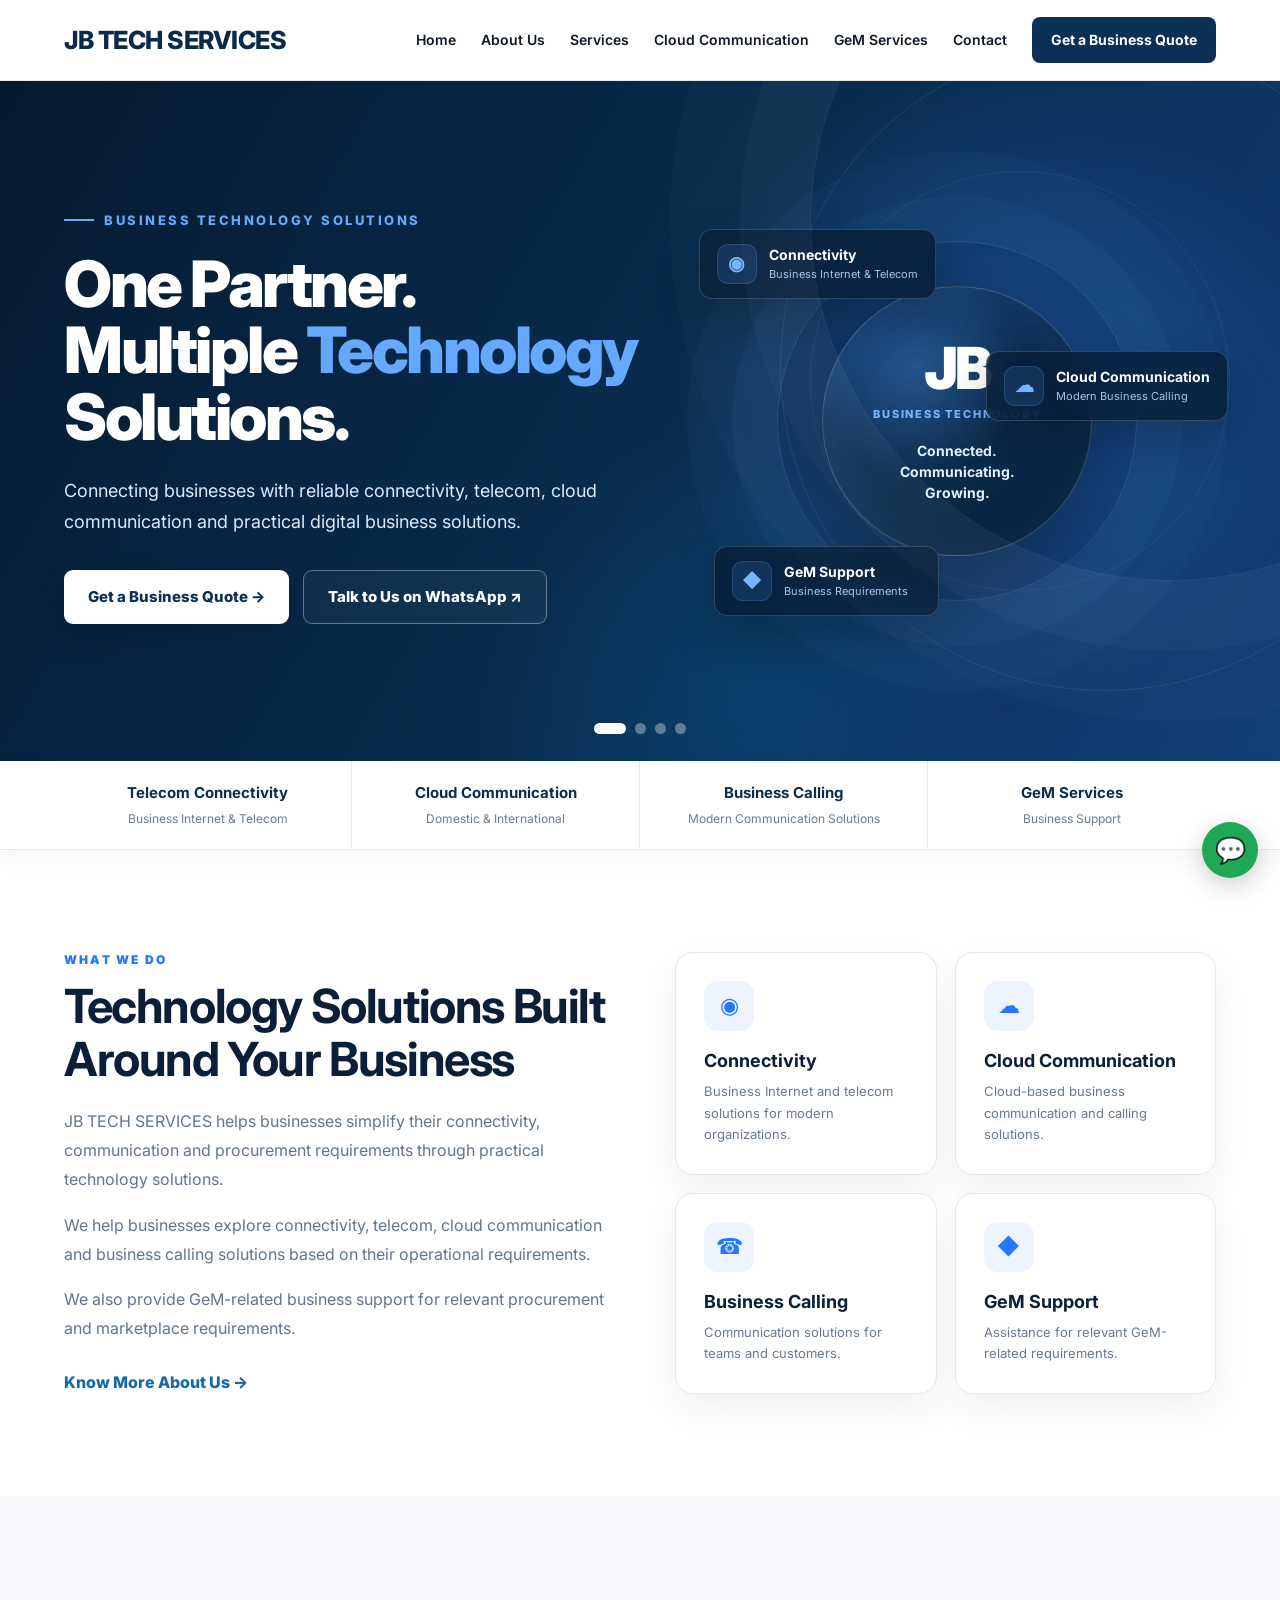
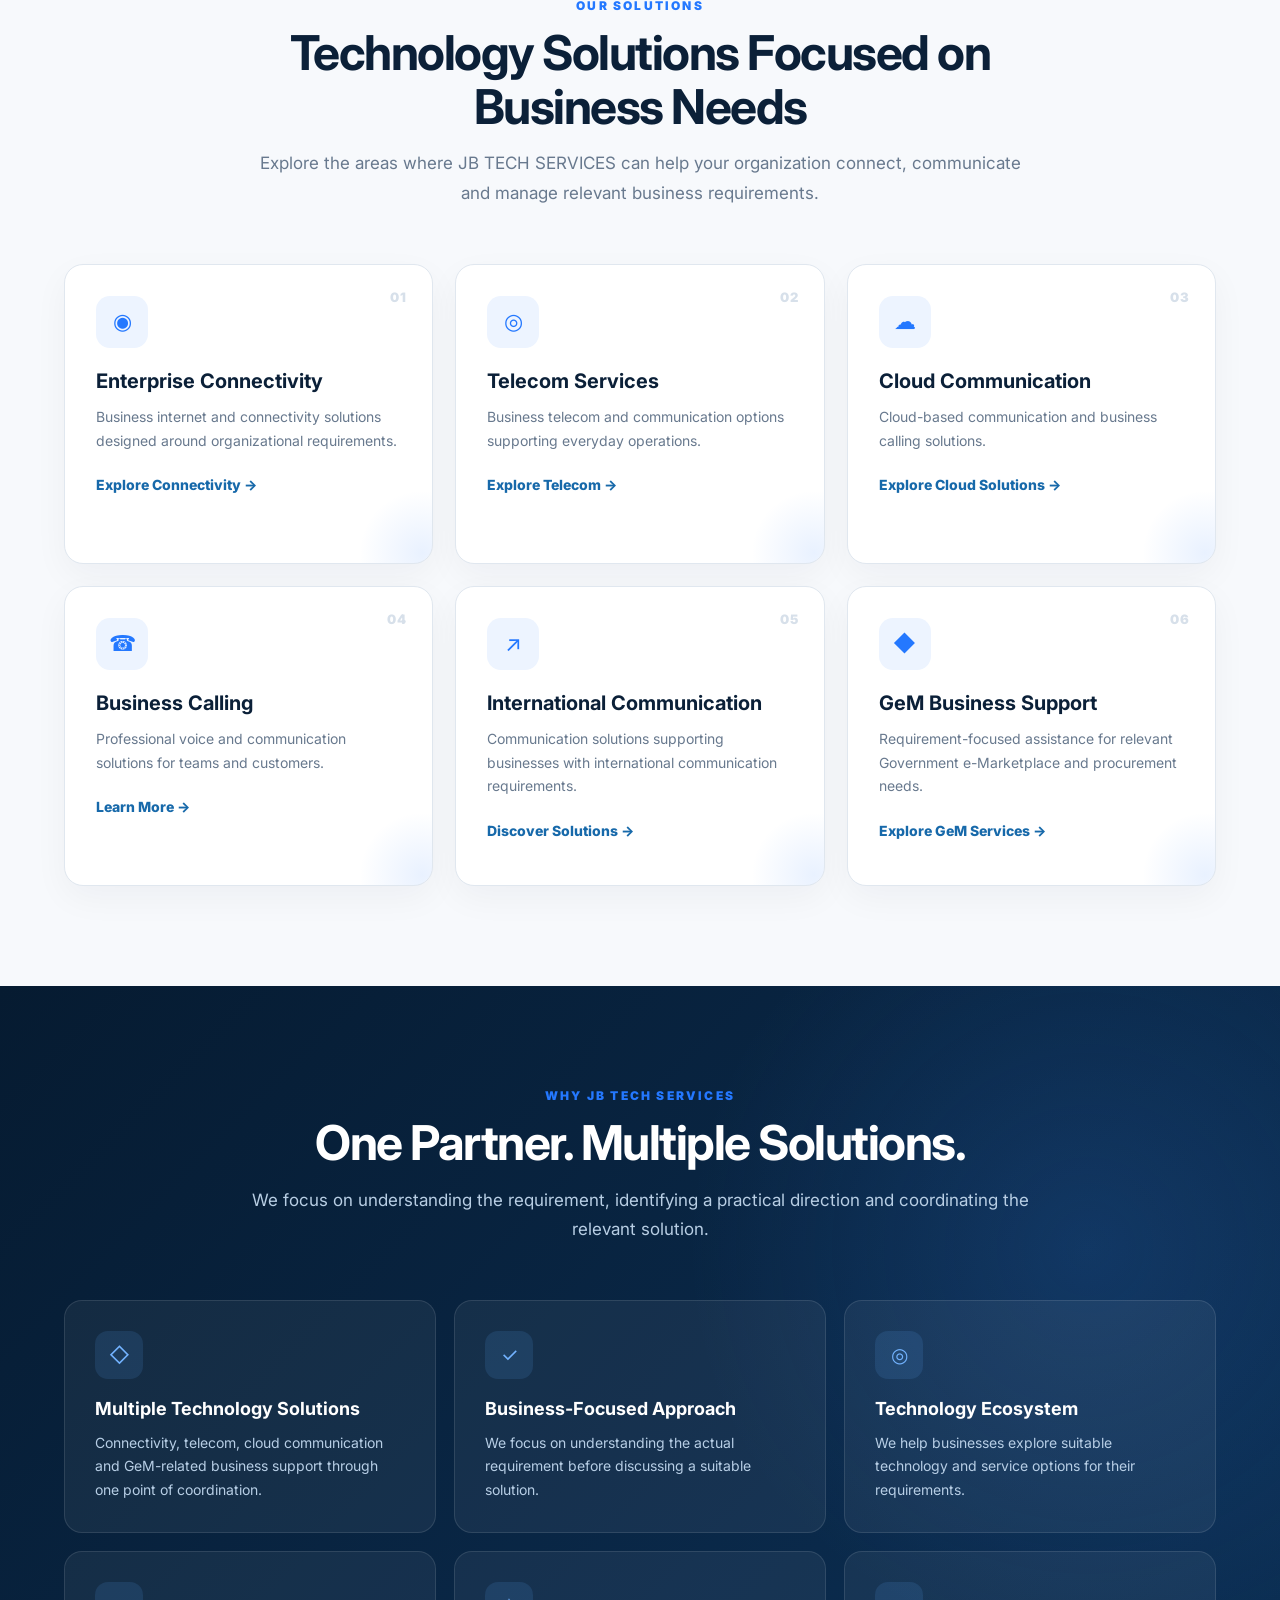
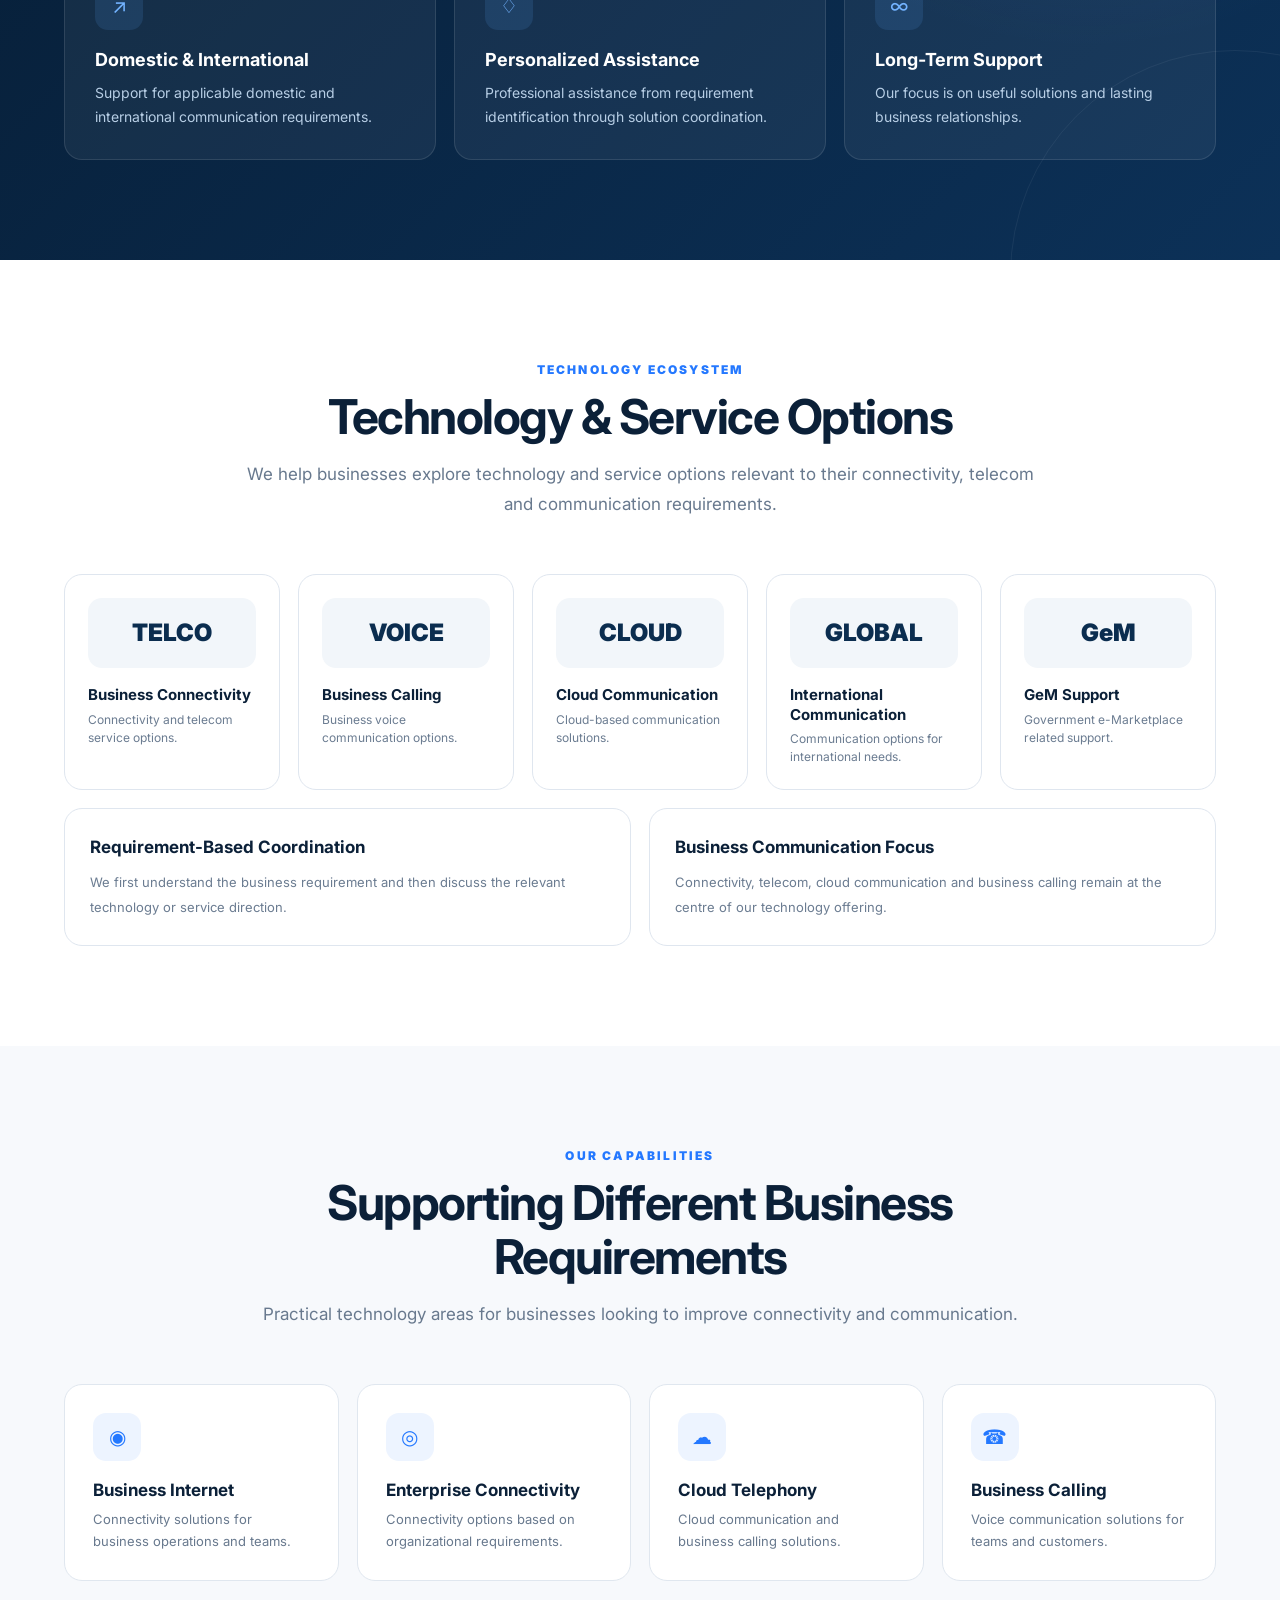
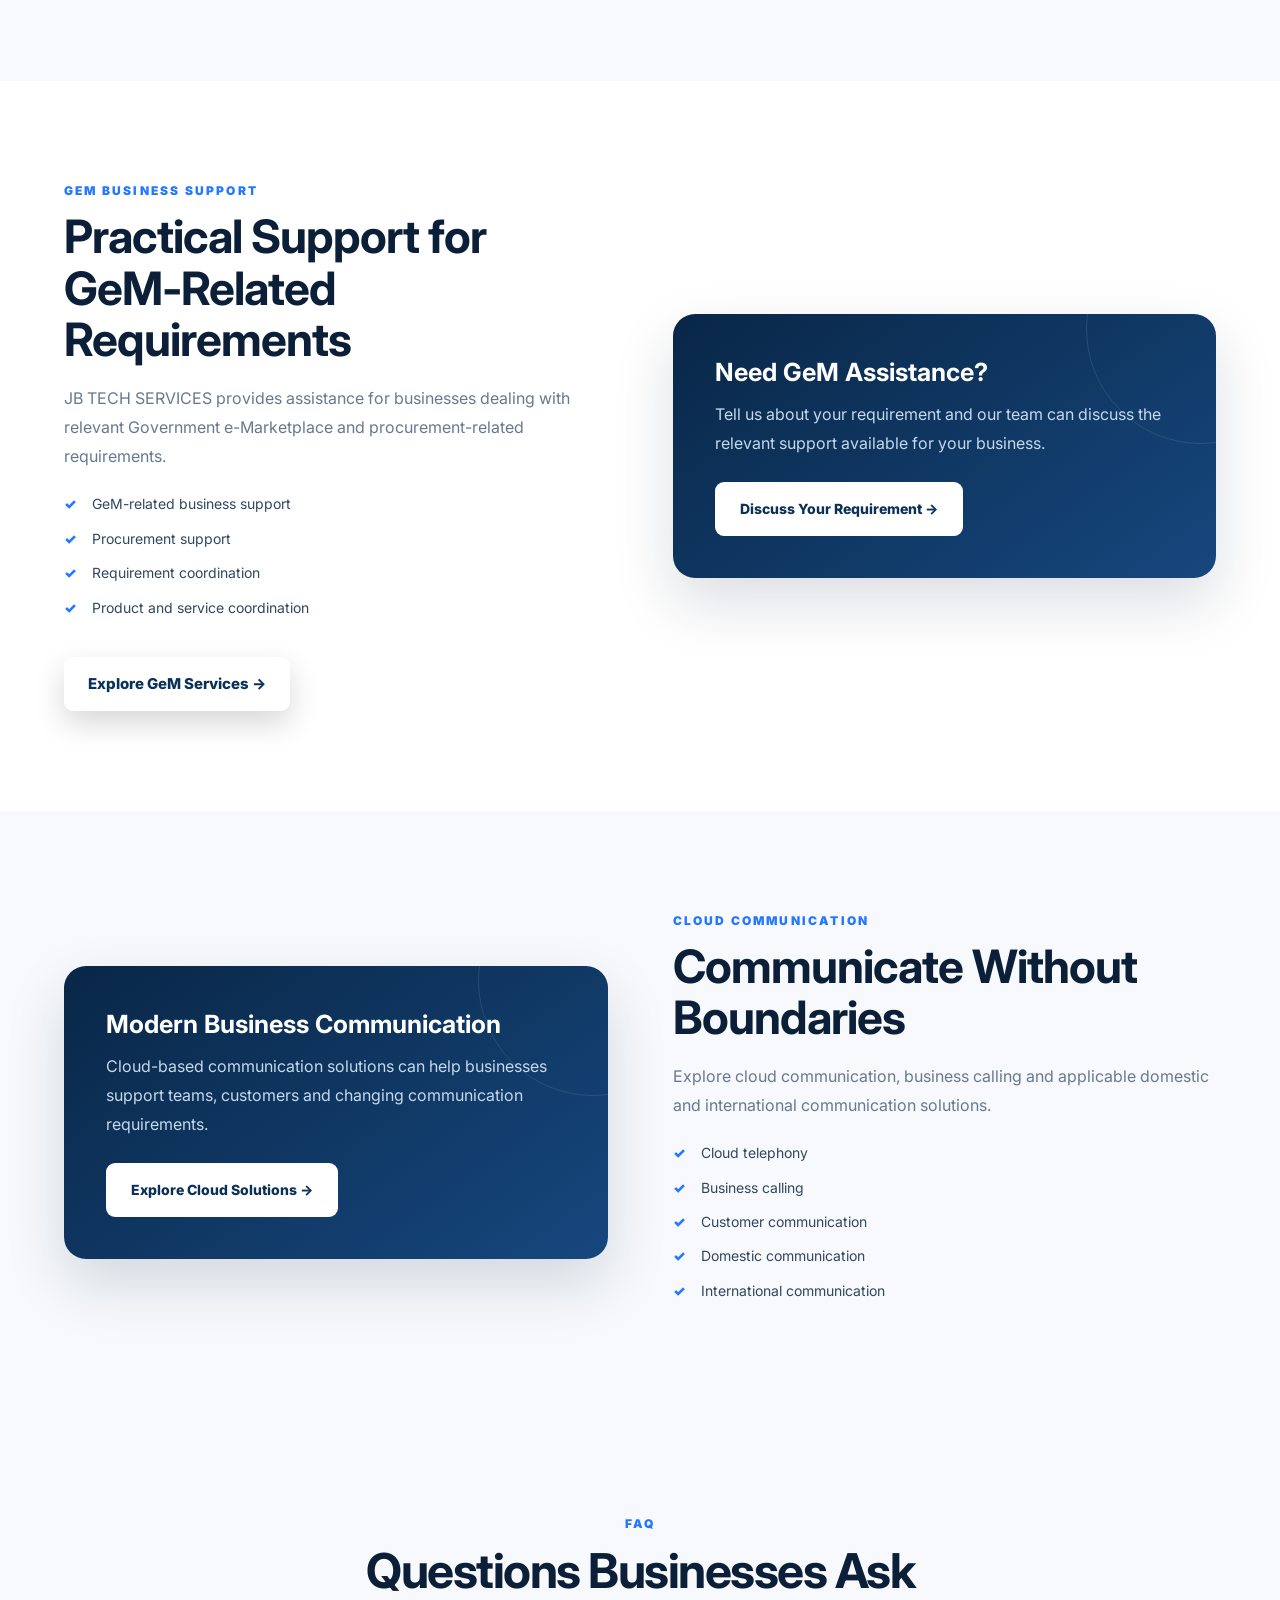
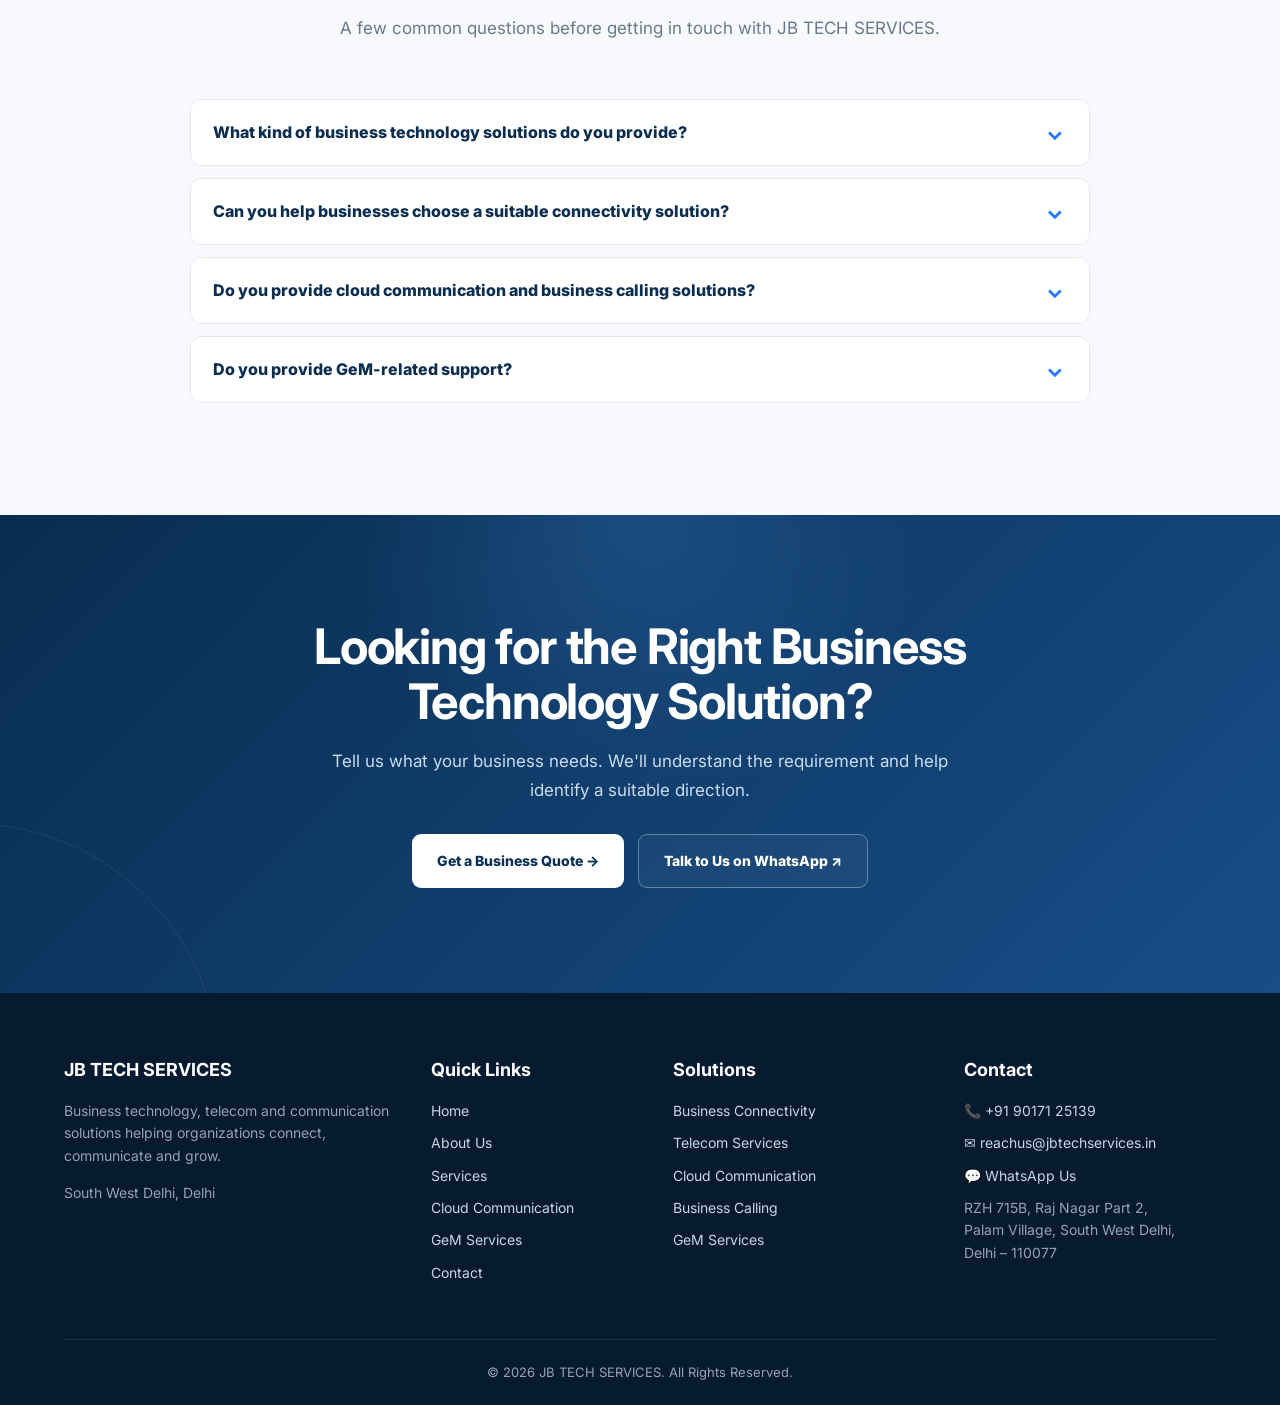
==== commit bc5aeedd: "Update index.html" ====
--- a/index.html
+++ b/index.html
@@ -7,7 +7,7 @@
 
     <meta name="viewport"
           content="width=device-width, initial-scale=1.0">
-
+<link rel="icon" type="image/svg+xml" href="favicon.svg">
     <title>
         JB TECH SERVICES | Telecom, Cloud Communication & GeM Solutions
     </title>
--- a/style.css
+++ b/style.css
@@ -1582,3 +1582,17 @@
     }
 
 }
+/* HOMEPAGE FAQ TEXT FIX */
+
+.home-faq-question .faq-question-text {
+    display: block !important;
+}
+
+.home-faq-question .home-faq-chevron {
+    display: flex !important;
+}
+
+.home-faq-question::after {
+    content: none !important;
+    display: none !important;
+}
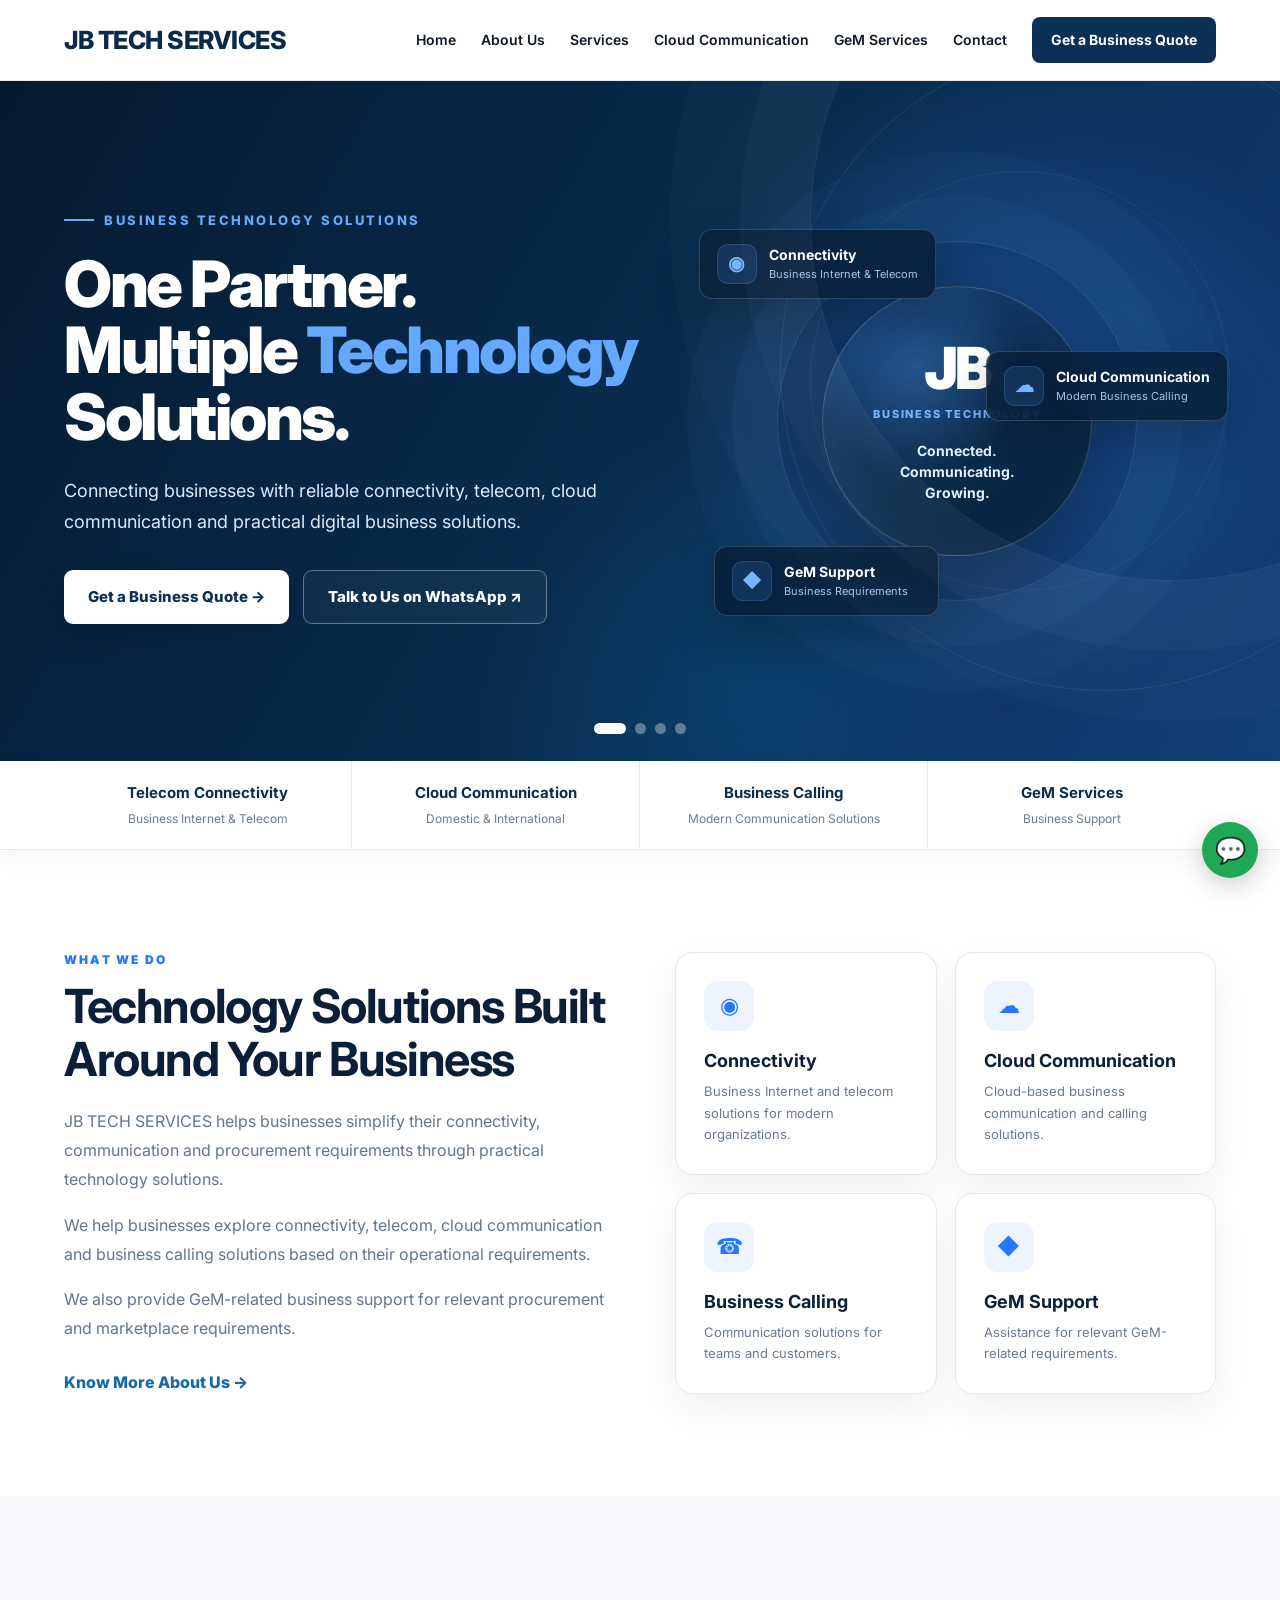
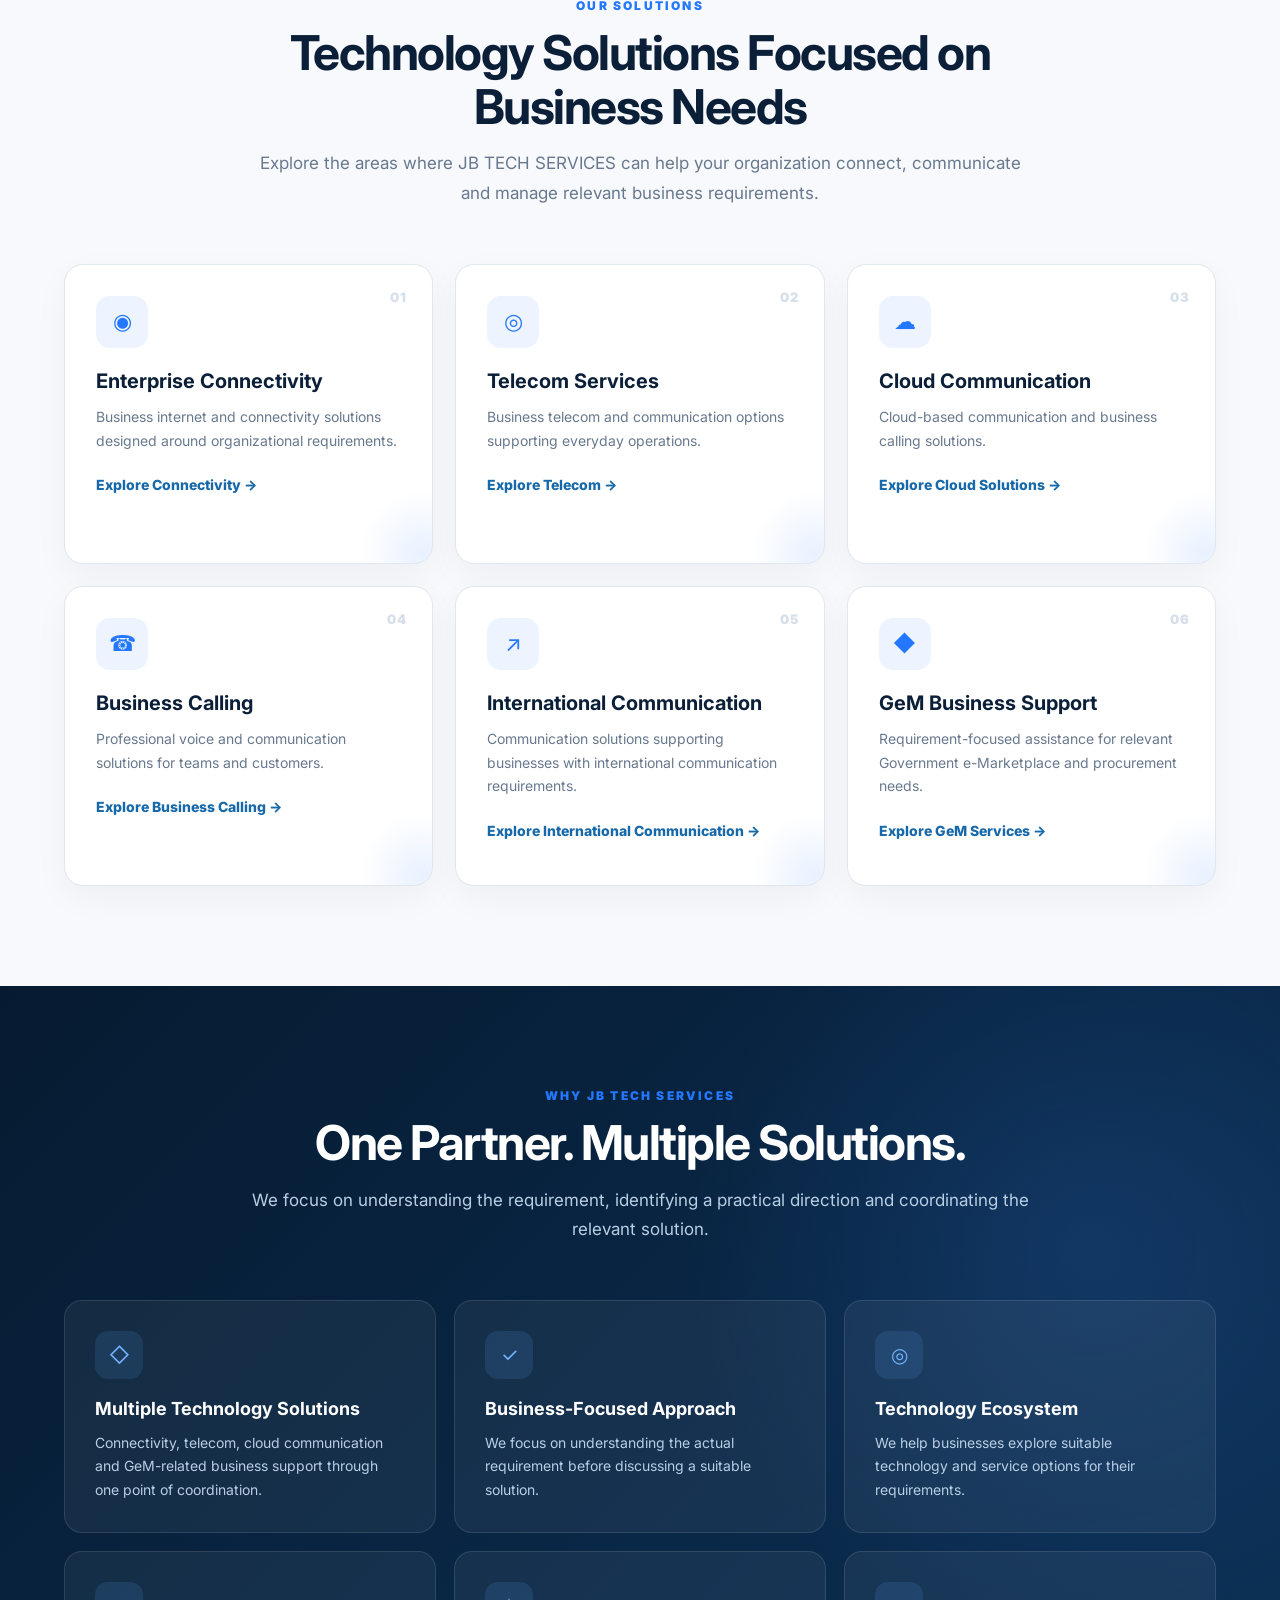
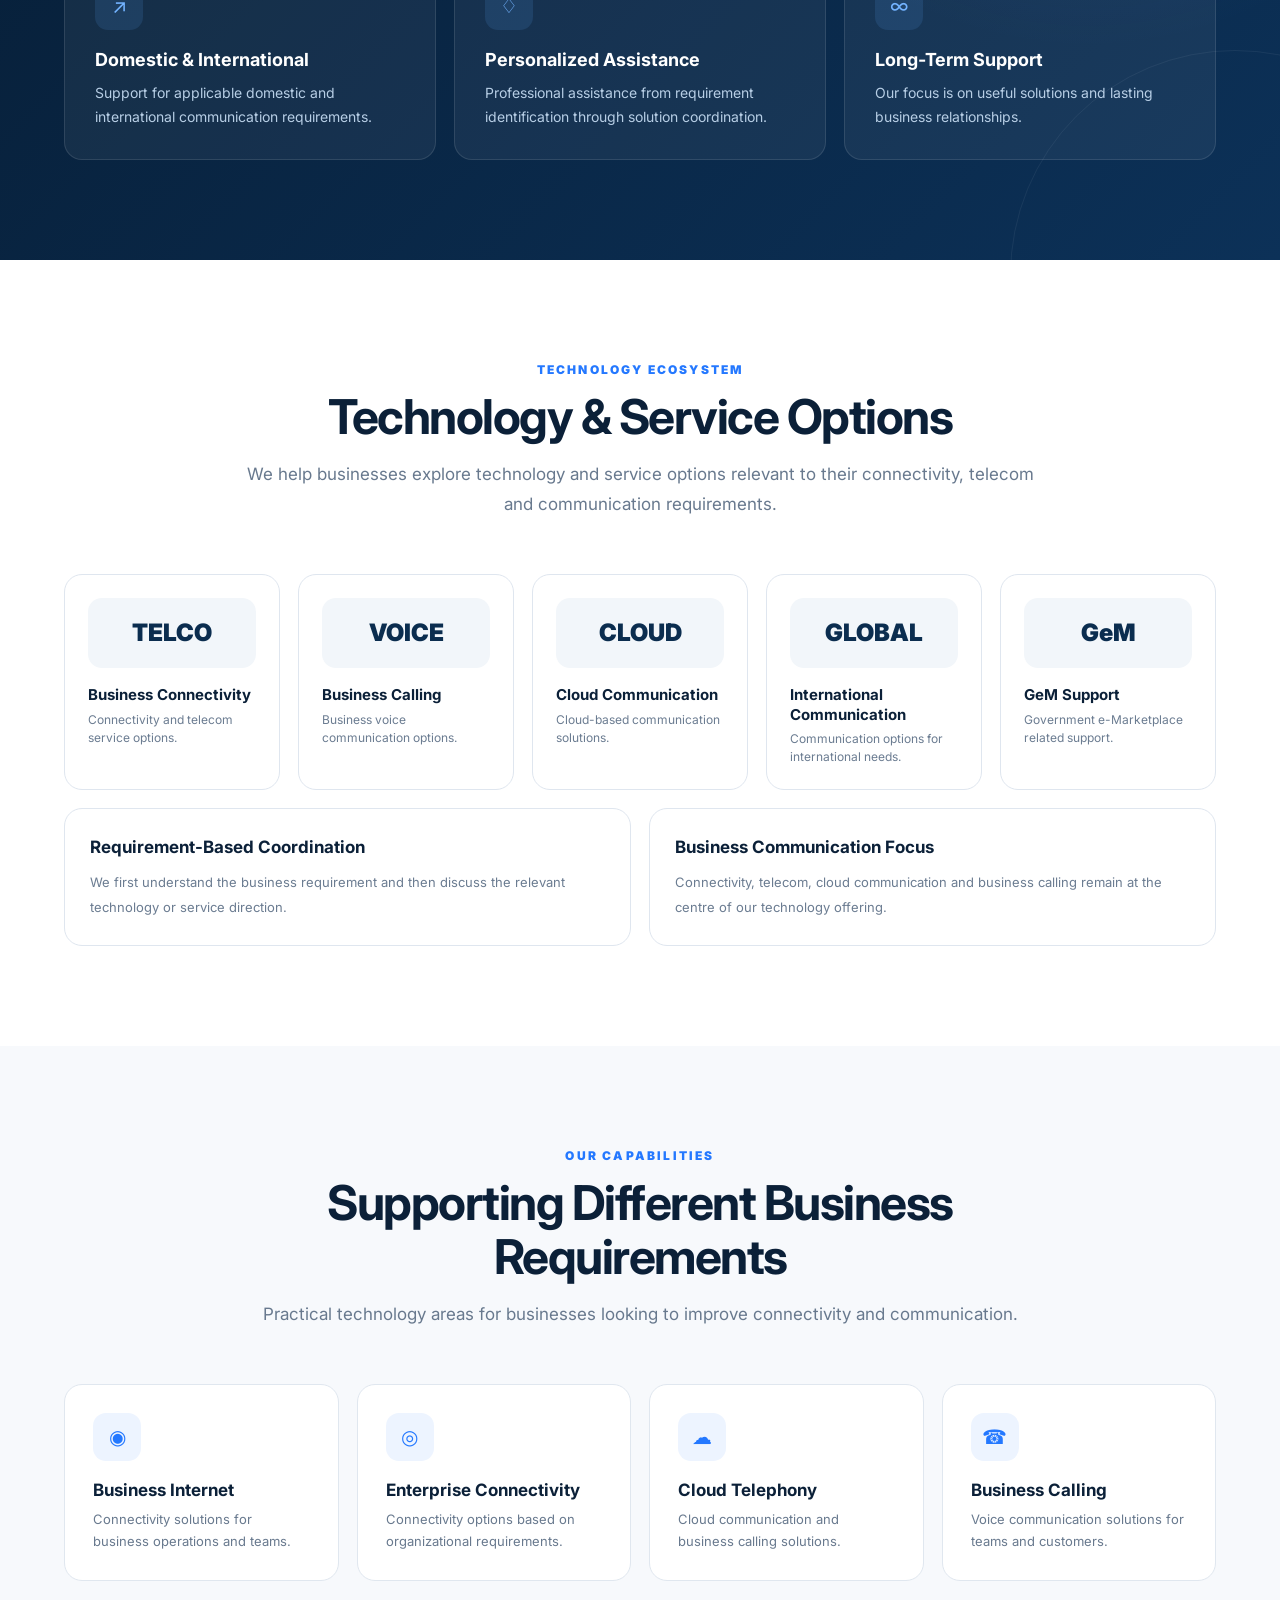
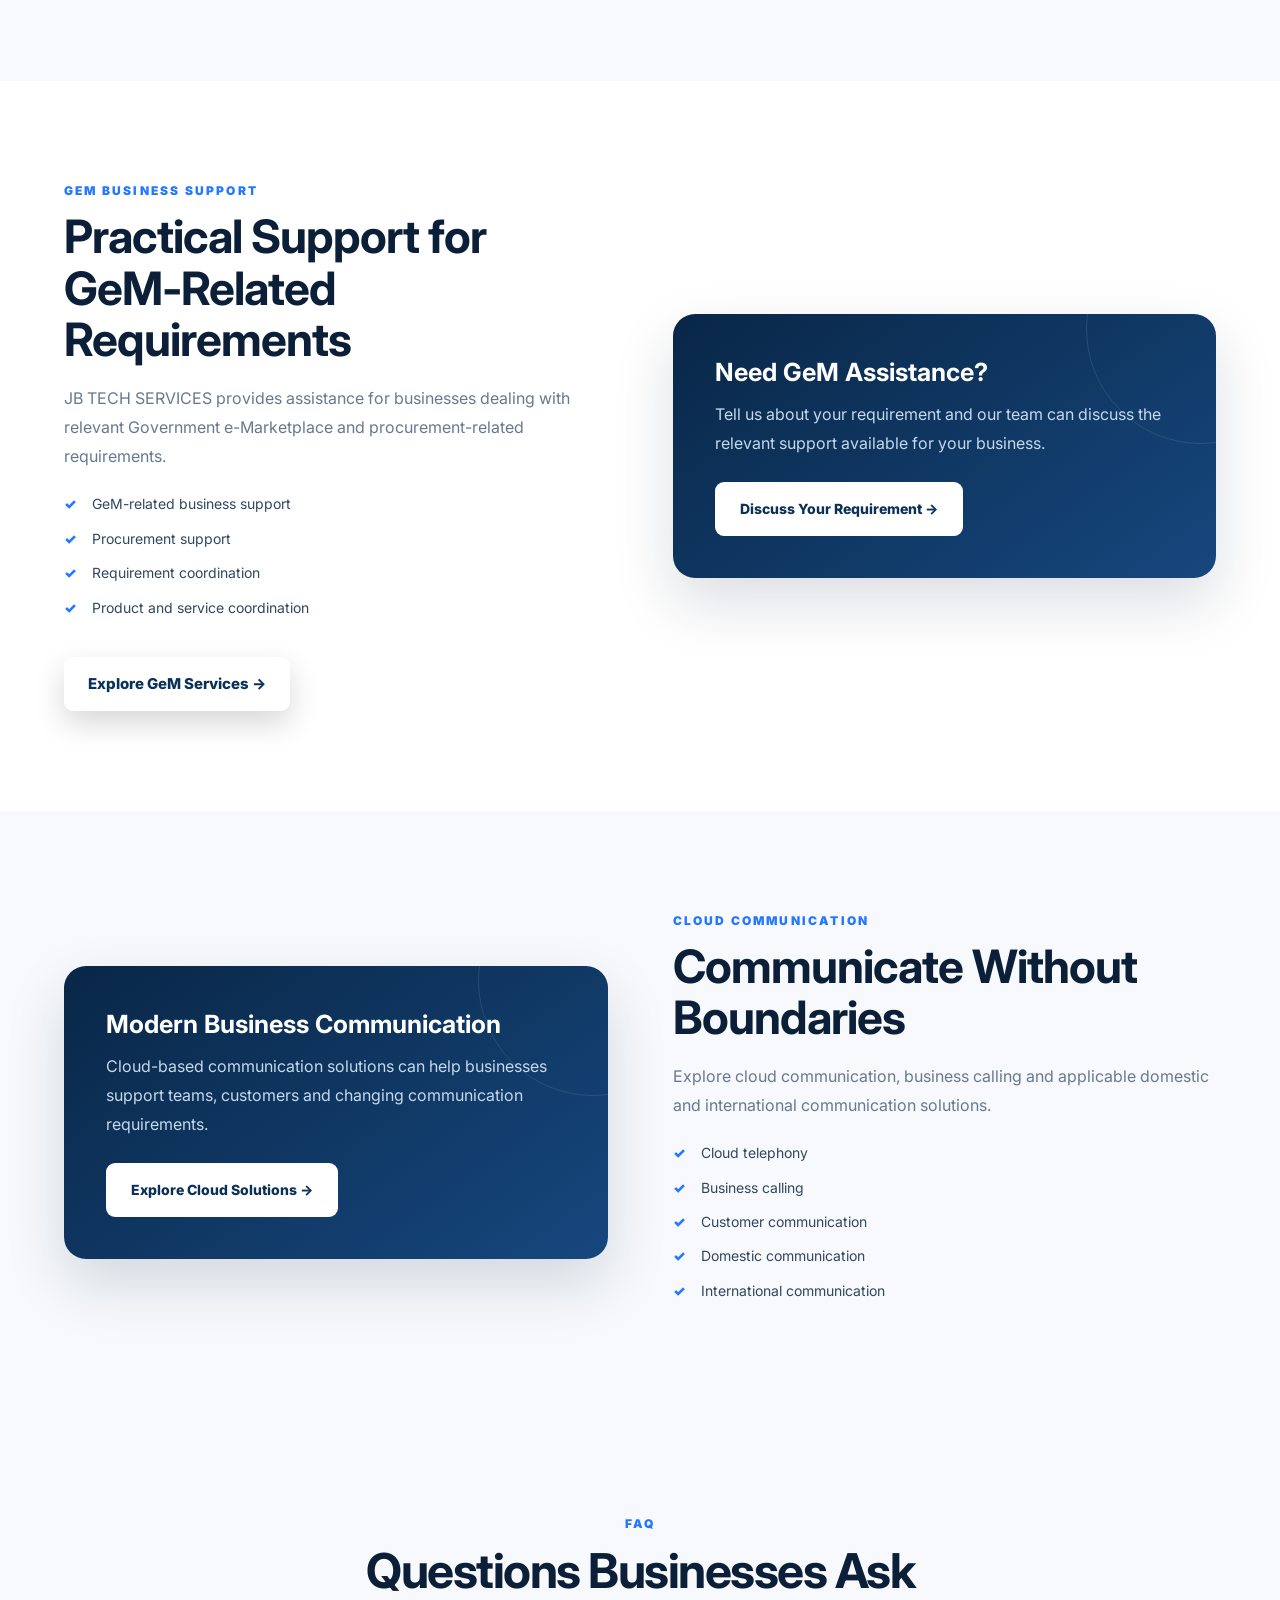
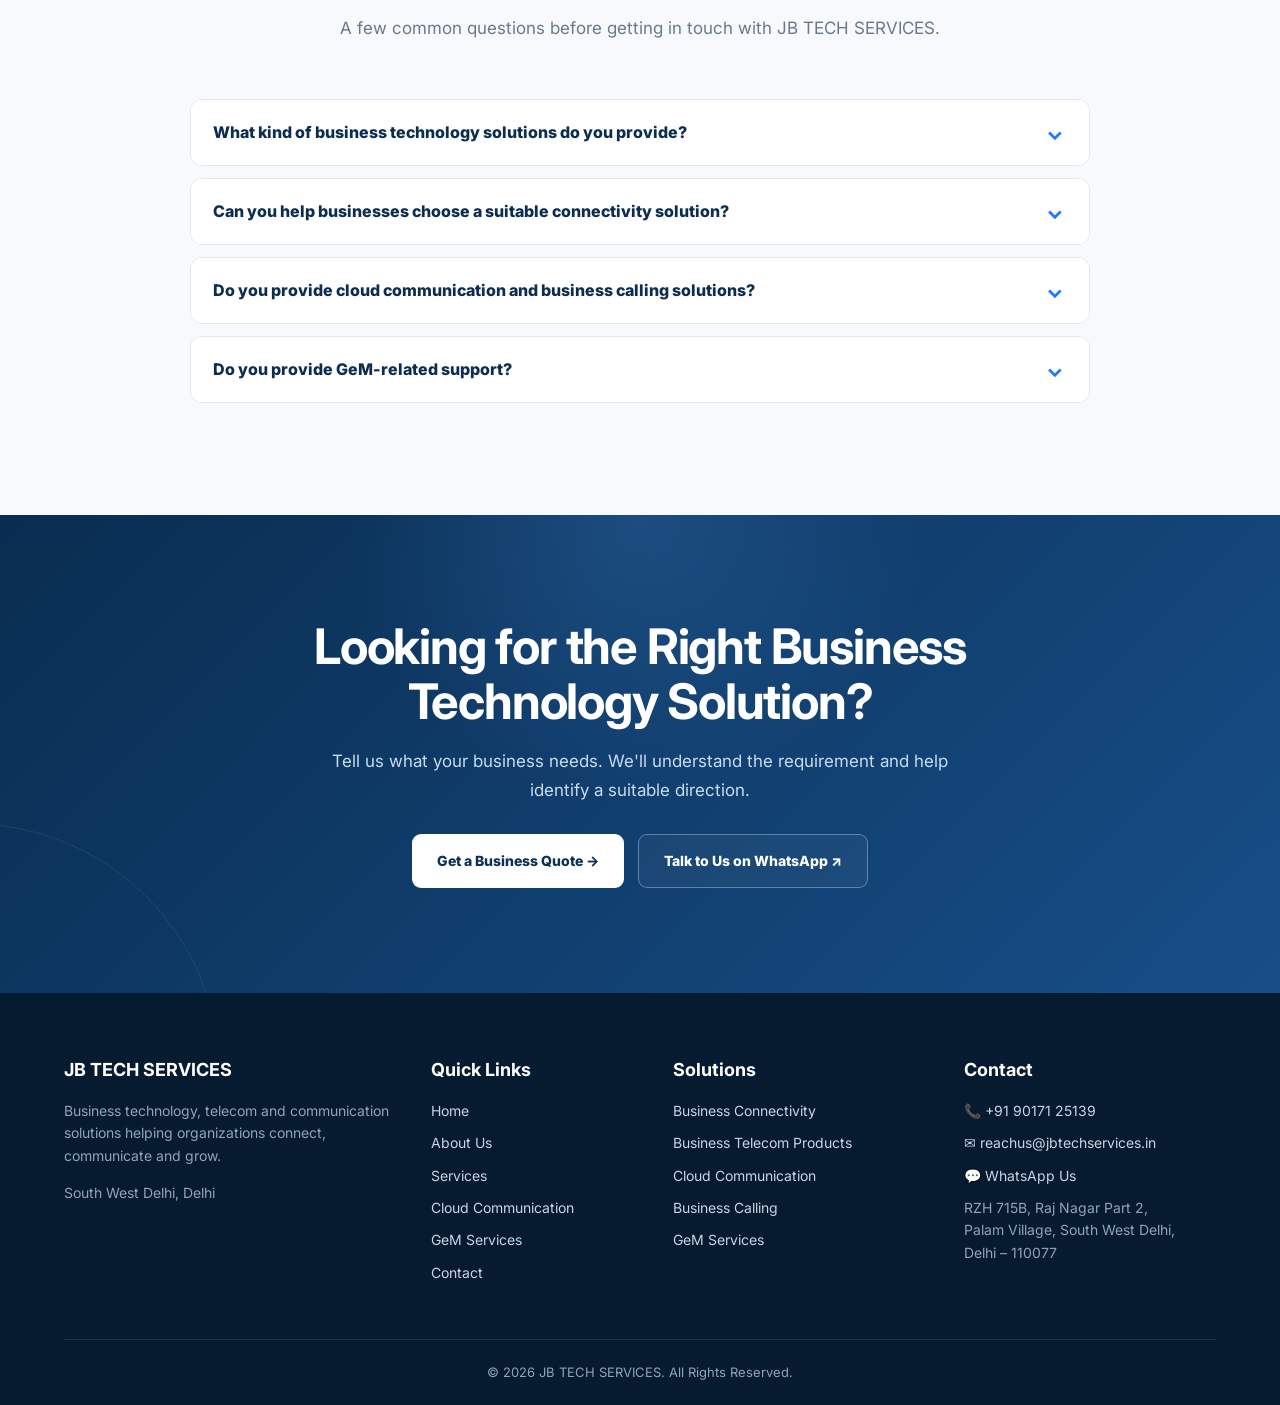
==== commit 0dca166a: "Update index.html" ====
--- a/index.html
+++ b/index.html
@@ -13,7 +13,7 @@
     </title>
 
     <meta name="description"
-          content="JB TECH SERVICES provides business connectivity, telecom, cloud communication, business calling and GeM-related support for businesses in Delhi.">
+          content="JB TECH SERVICES provides business connectivity, telecom, cloud communication, business calling and GeM-related support for businesses across India.">
 
     <meta name="author"
           content="JB TECH SERVICES">
@@ -54,8 +54,8 @@
         "telephone": "+91 90171 25139",
         "email": "reachus@jbtechservices.in",
         "areaServed": {
-            "@type": "City",
-            "name": "Delhi"
+            "@type": "Country",
+            "name": "India"
         }
     }
     </script>
@@ -2753,7 +2753,7 @@
             </a>
 
 
-            <a href="cloud-communication.html"
+            <a href="business-calling.html"
                class="home-service-item">
 
                 <strong>
@@ -3077,10 +3077,10 @@
                     solutions for teams and customers.
                 </p>
 
-                <a href="cloud-communication.html"
+                <a href="business-calling.html"
                    class="home-card-link">
 
-                    Learn More →
+                    Explore Business Calling →
 
                 </a>
 
@@ -3107,10 +3107,10 @@
                     communication requirements.
                 </p>
 
-                <a href="services.html#international-communication"
+                <a href="international-communication.html"
                    class="home-card-link">
 
-                    Discover Solutions →
+                    Explore International Communication →
 
                 </a>
 
@@ -4078,19 +4078,19 @@
                     Solutions
                 </h3>
 
-                <a href="services.html">
+                <a href="business-connectivity.html">
                     Business Connectivity
                 </a>
 
-                <a href="services.html">
-                    Telecom Services
+                <a href="business-telecom-products.html">
+                    Business Telecom Products
                 </a>
 
                 <a href="cloud-communication.html">
                     Cloud Communication
                 </a>
 
-                <a href="cloud-communication.html">
+                <a href="business-calling.html">
                     Business Calling
                 </a>
 
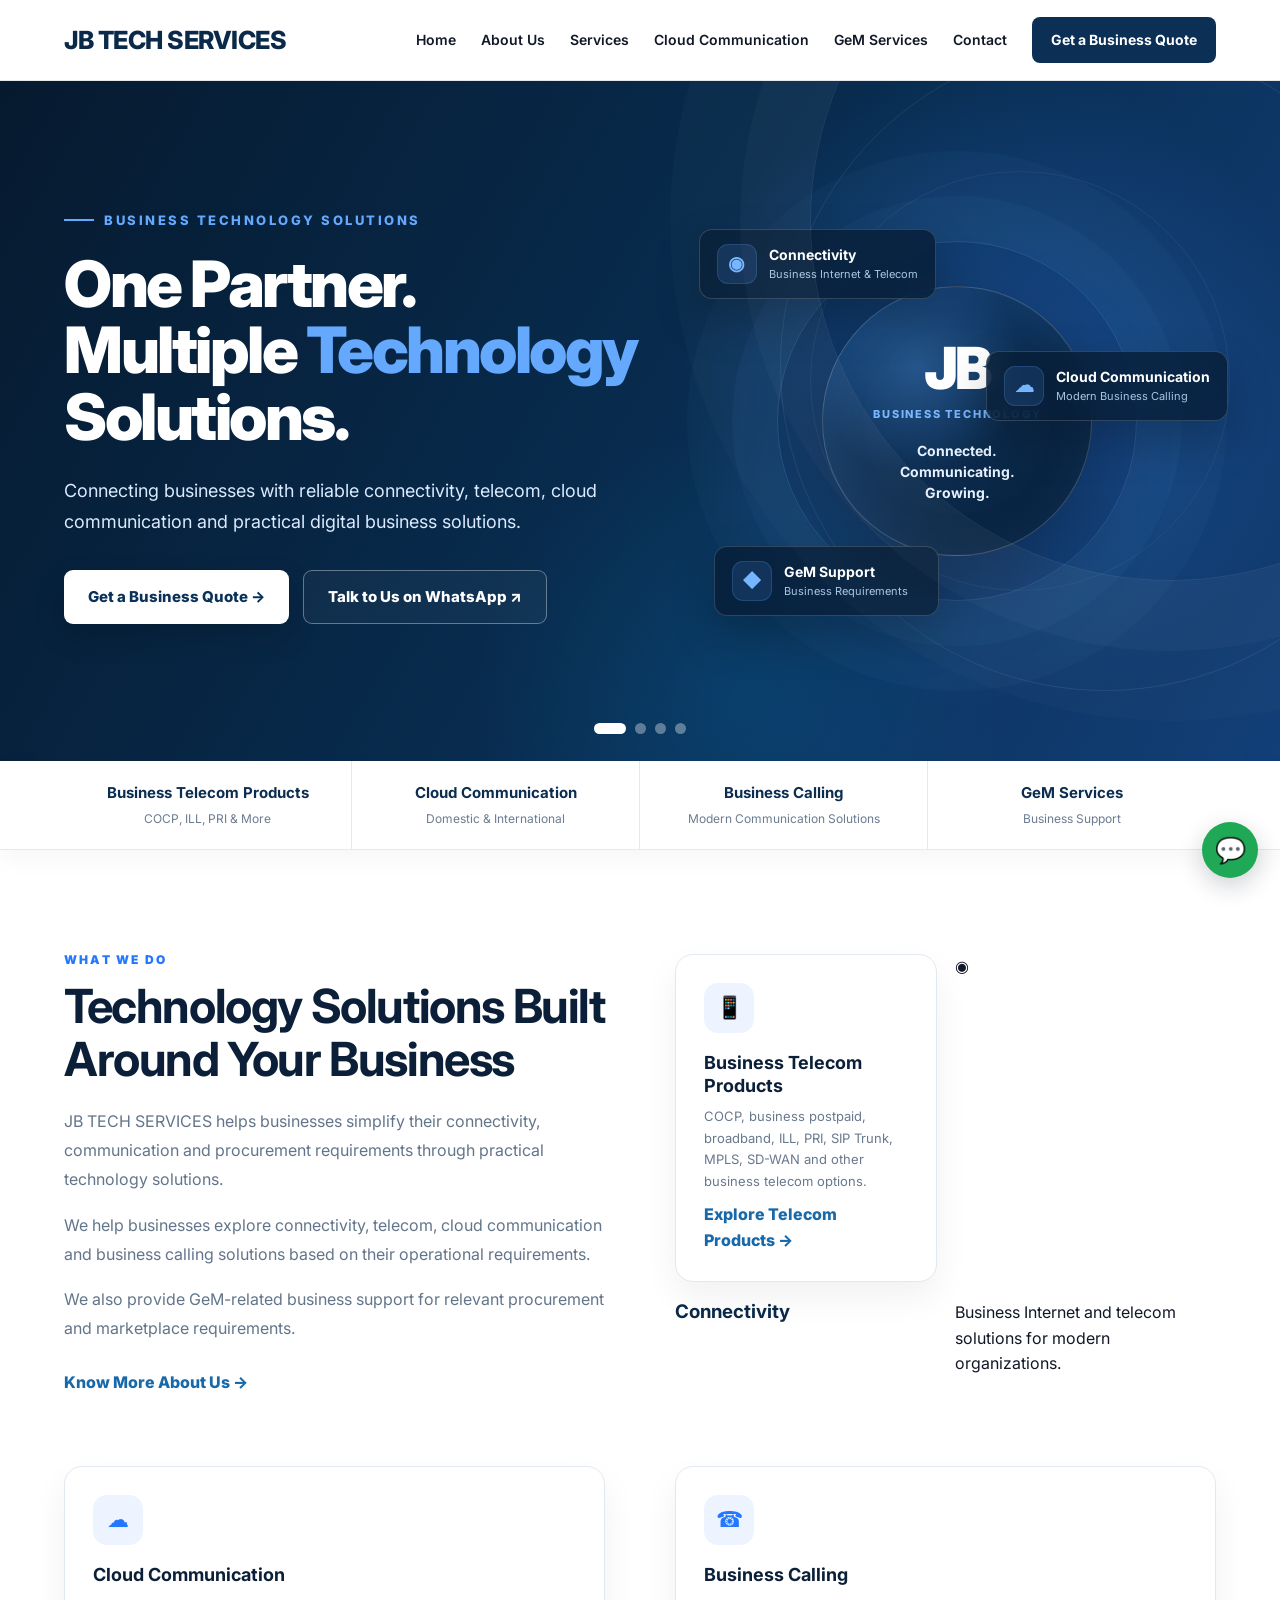
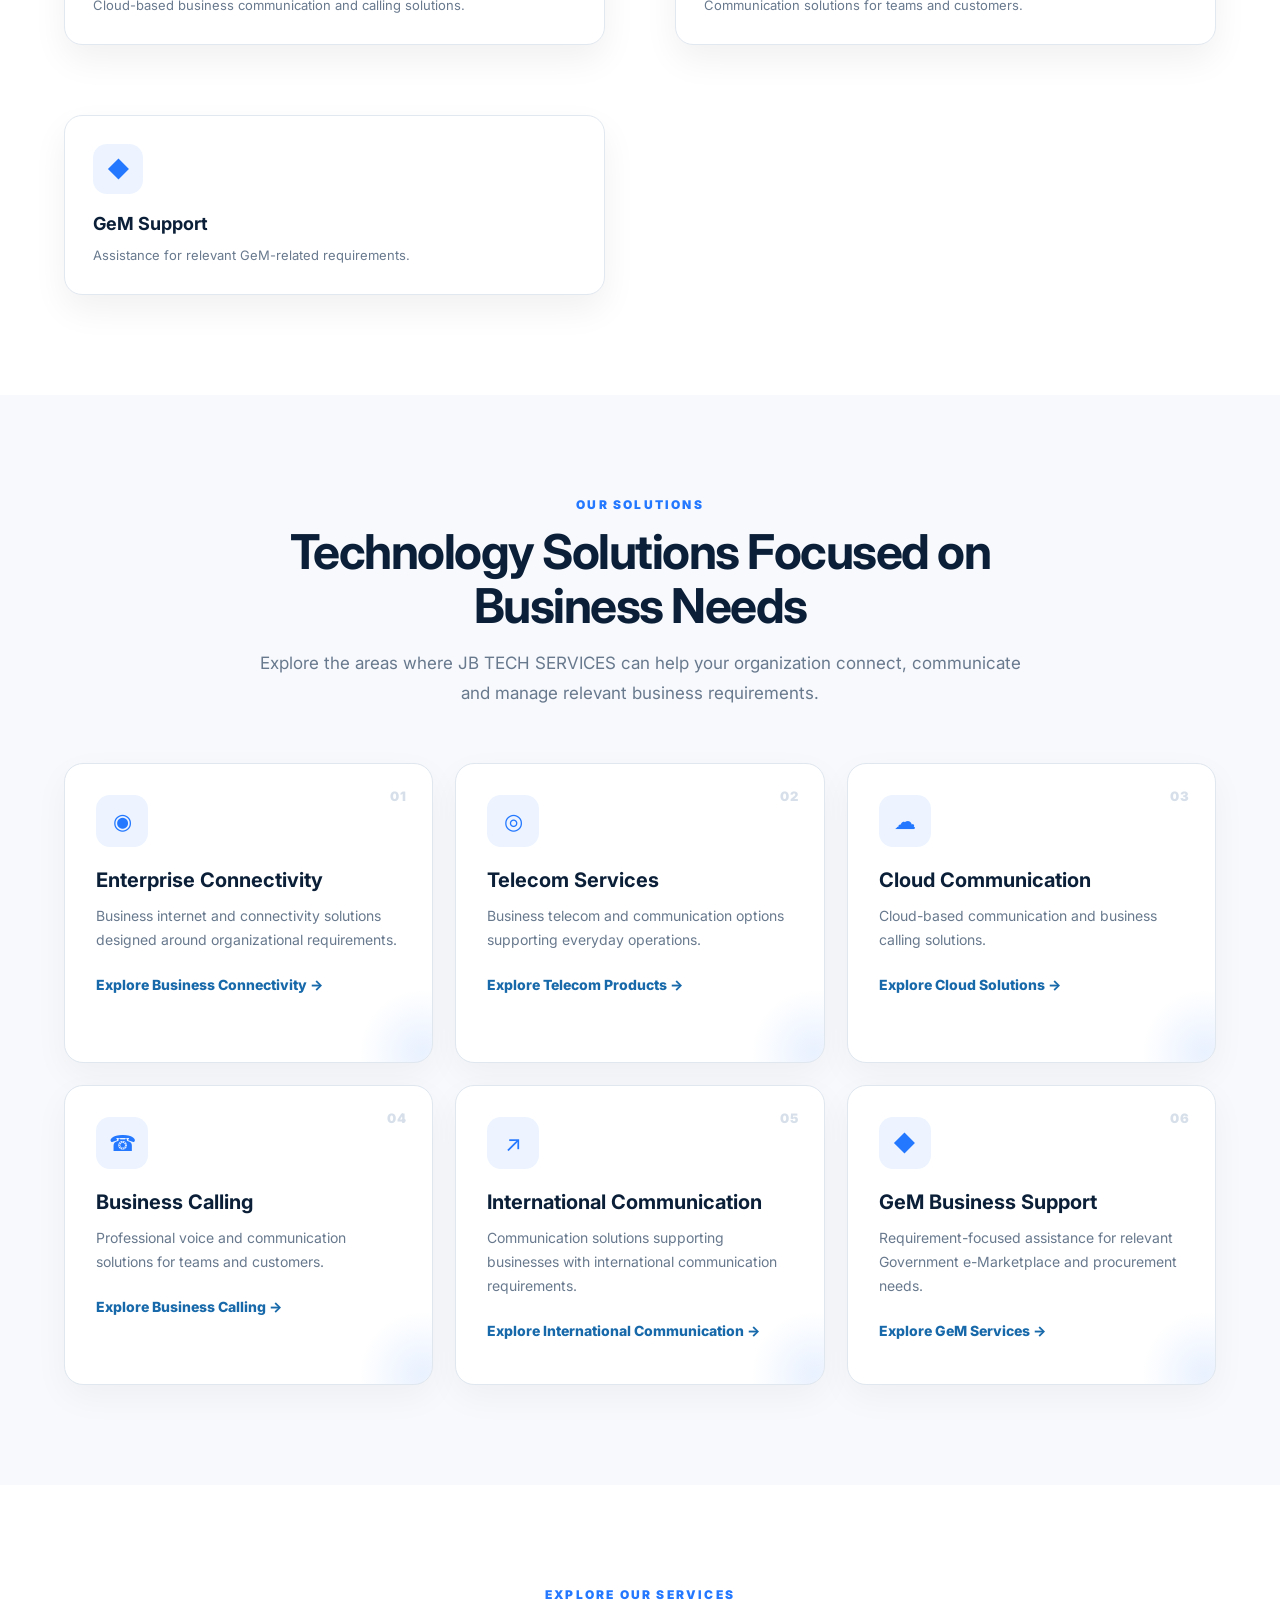
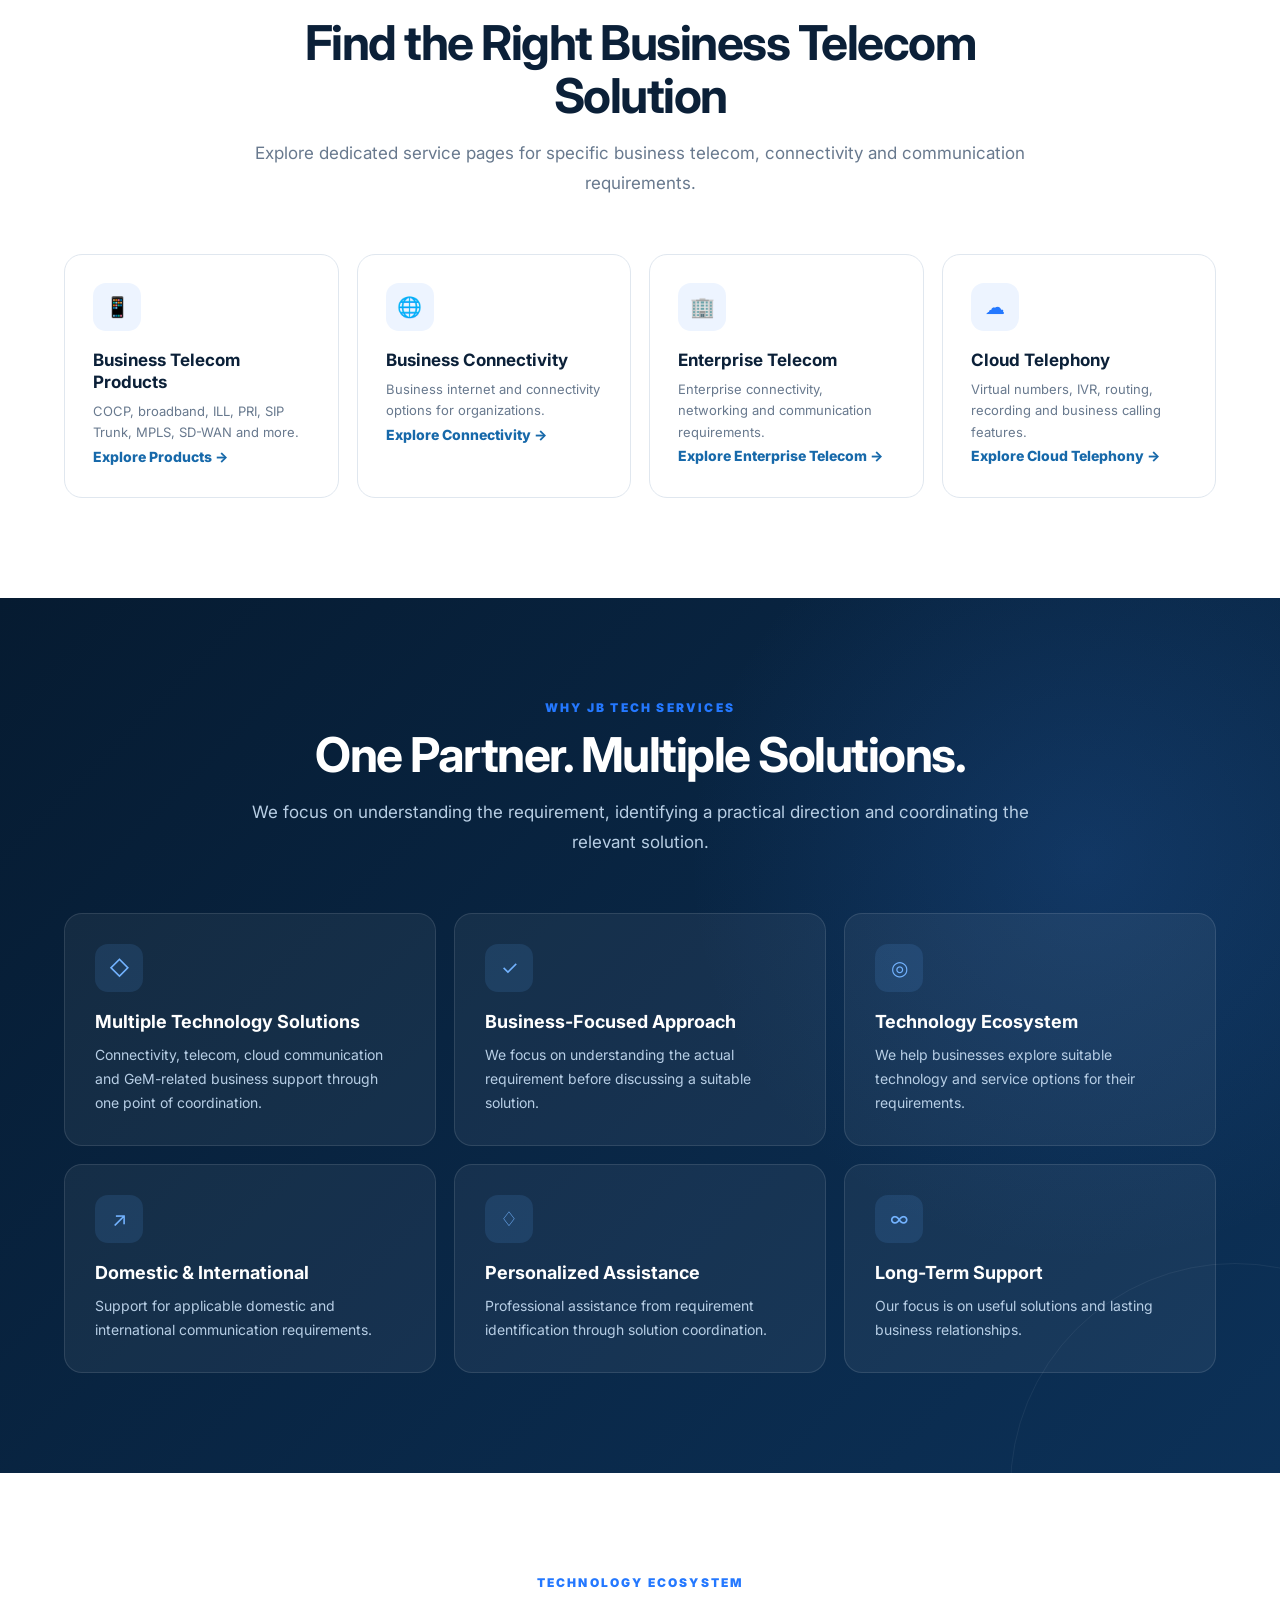
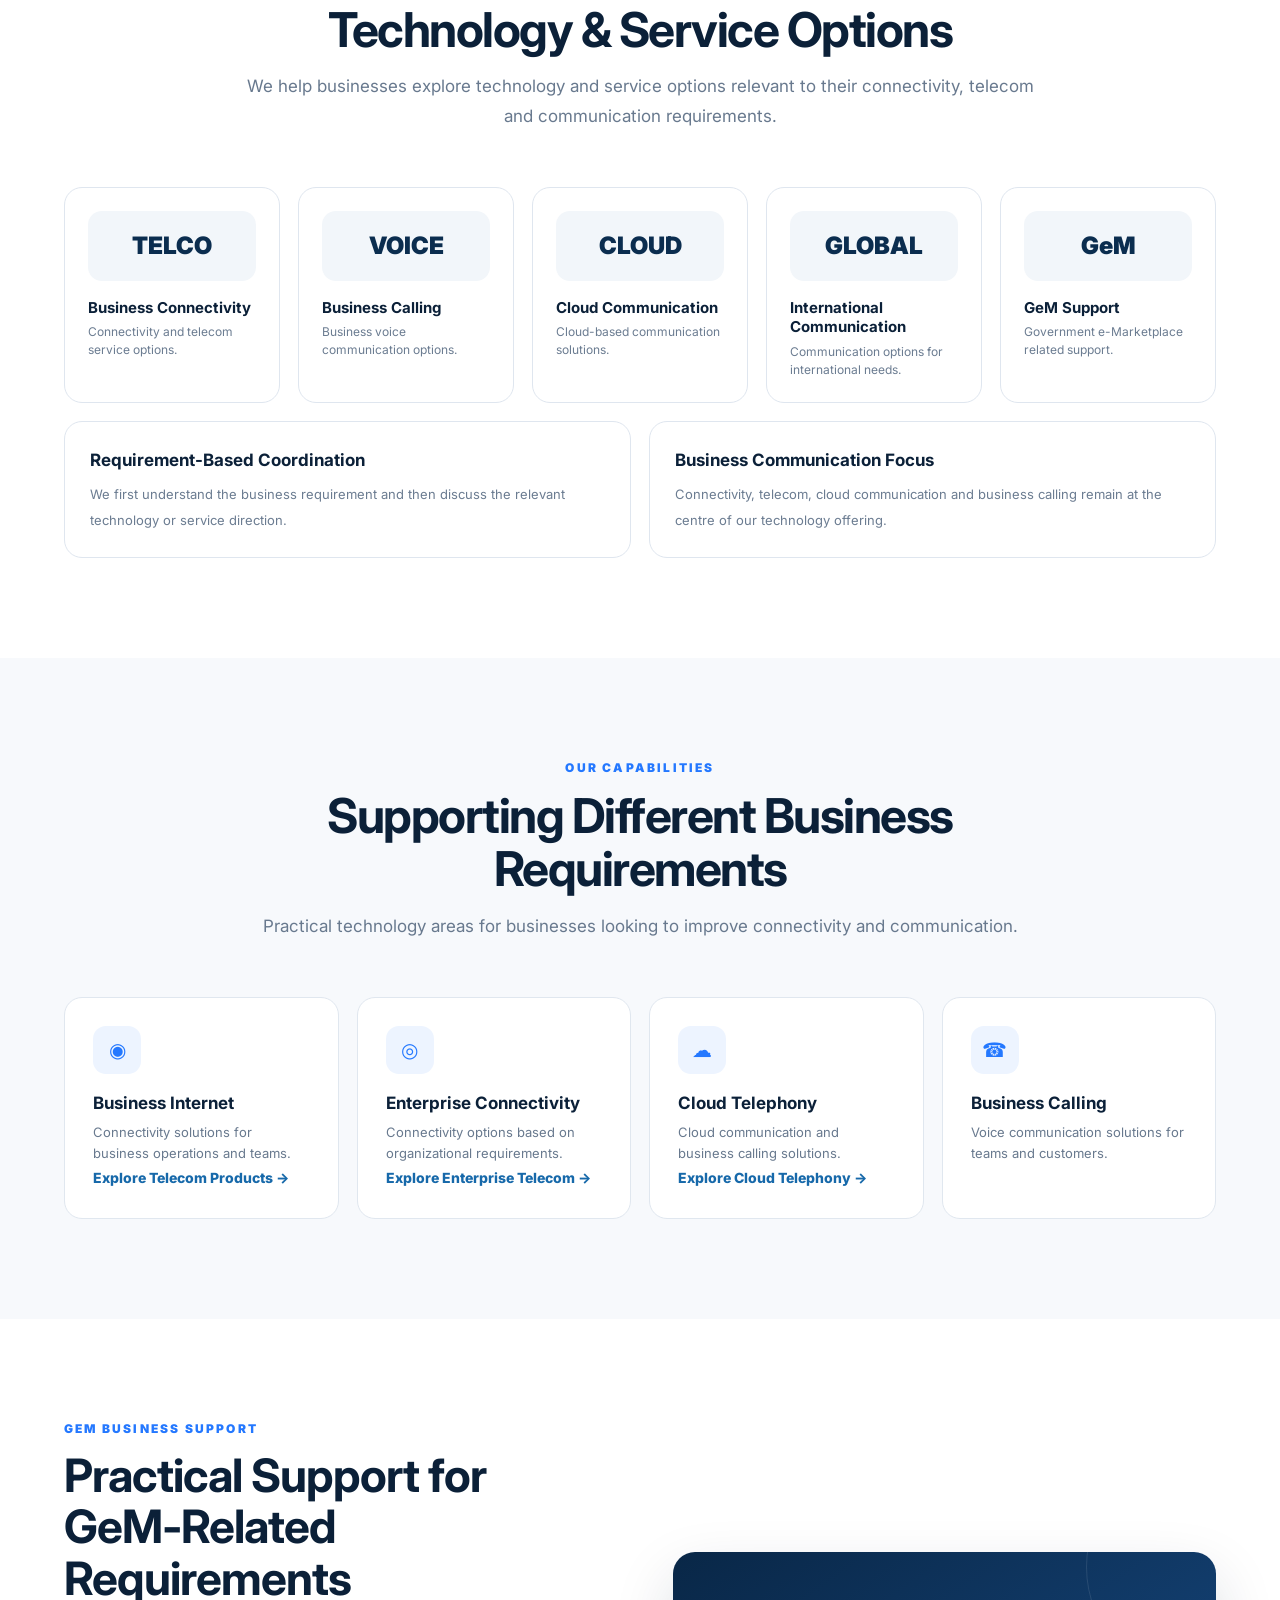
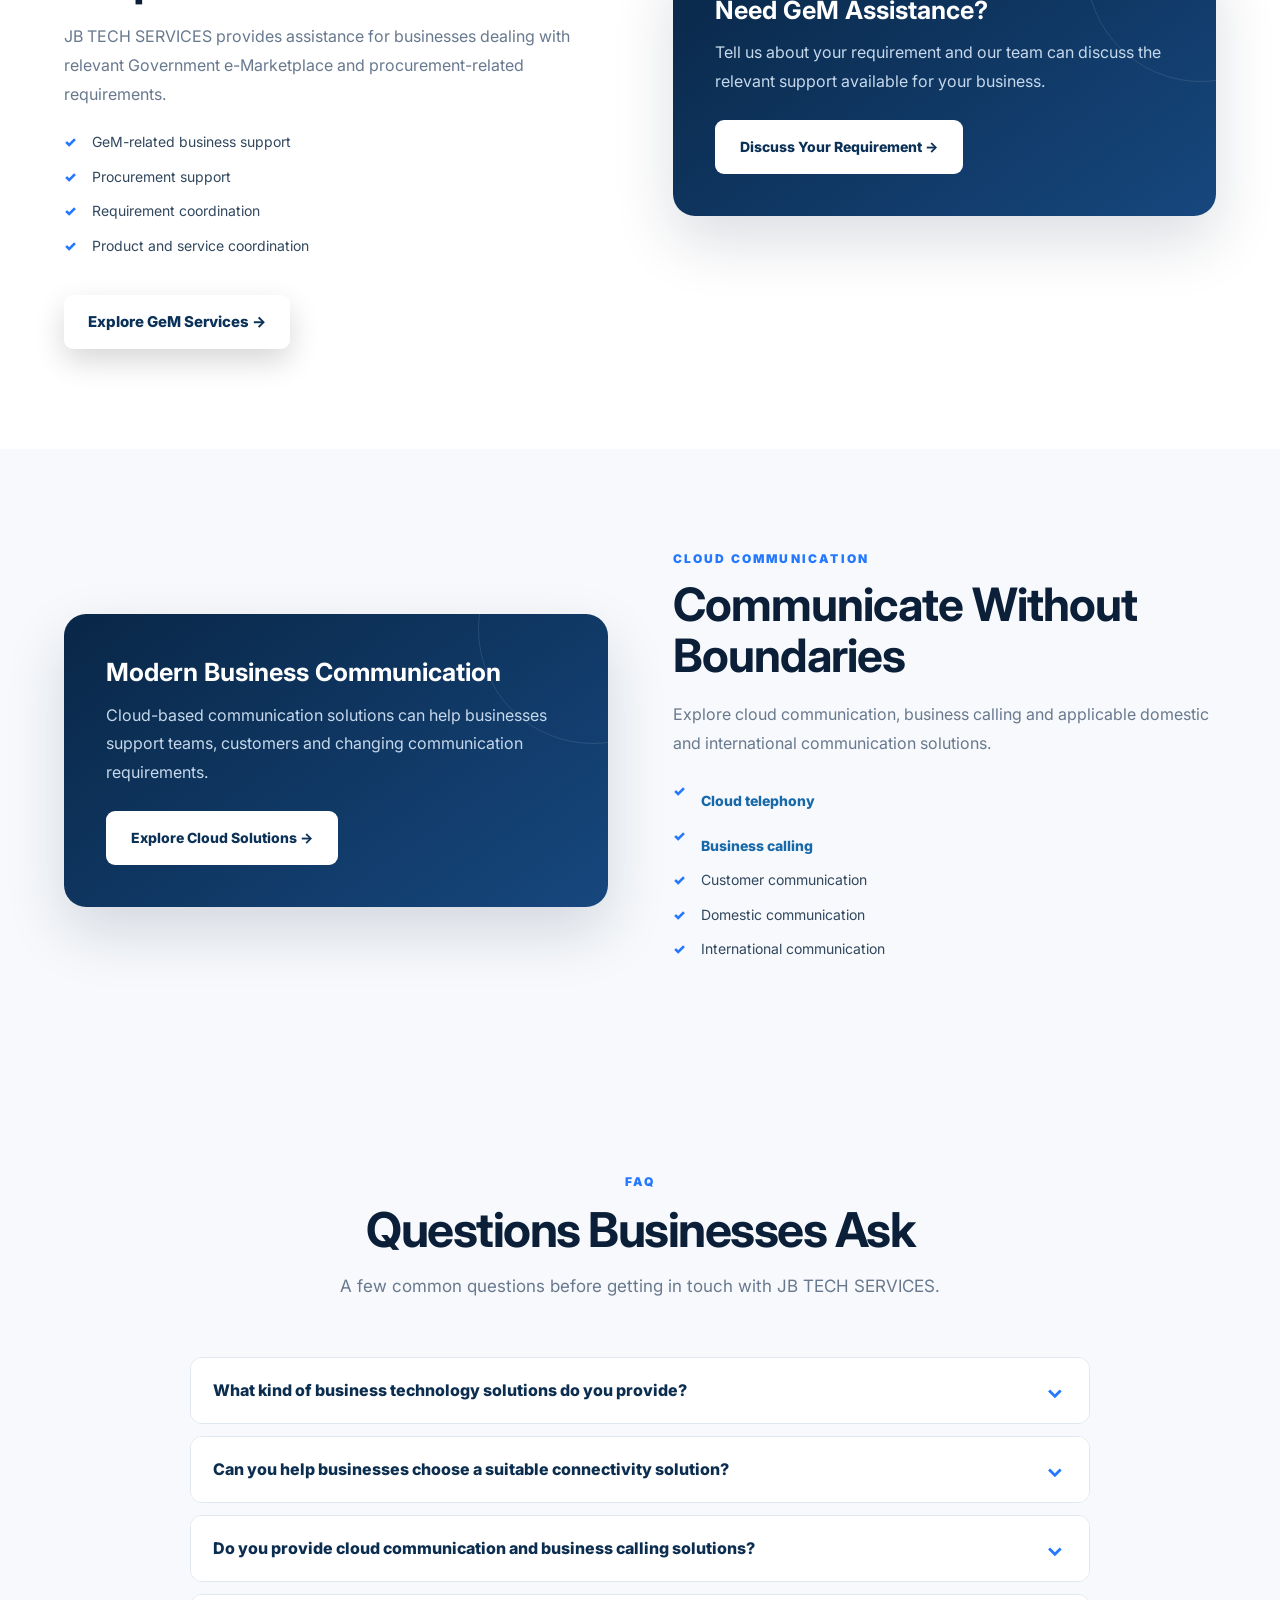
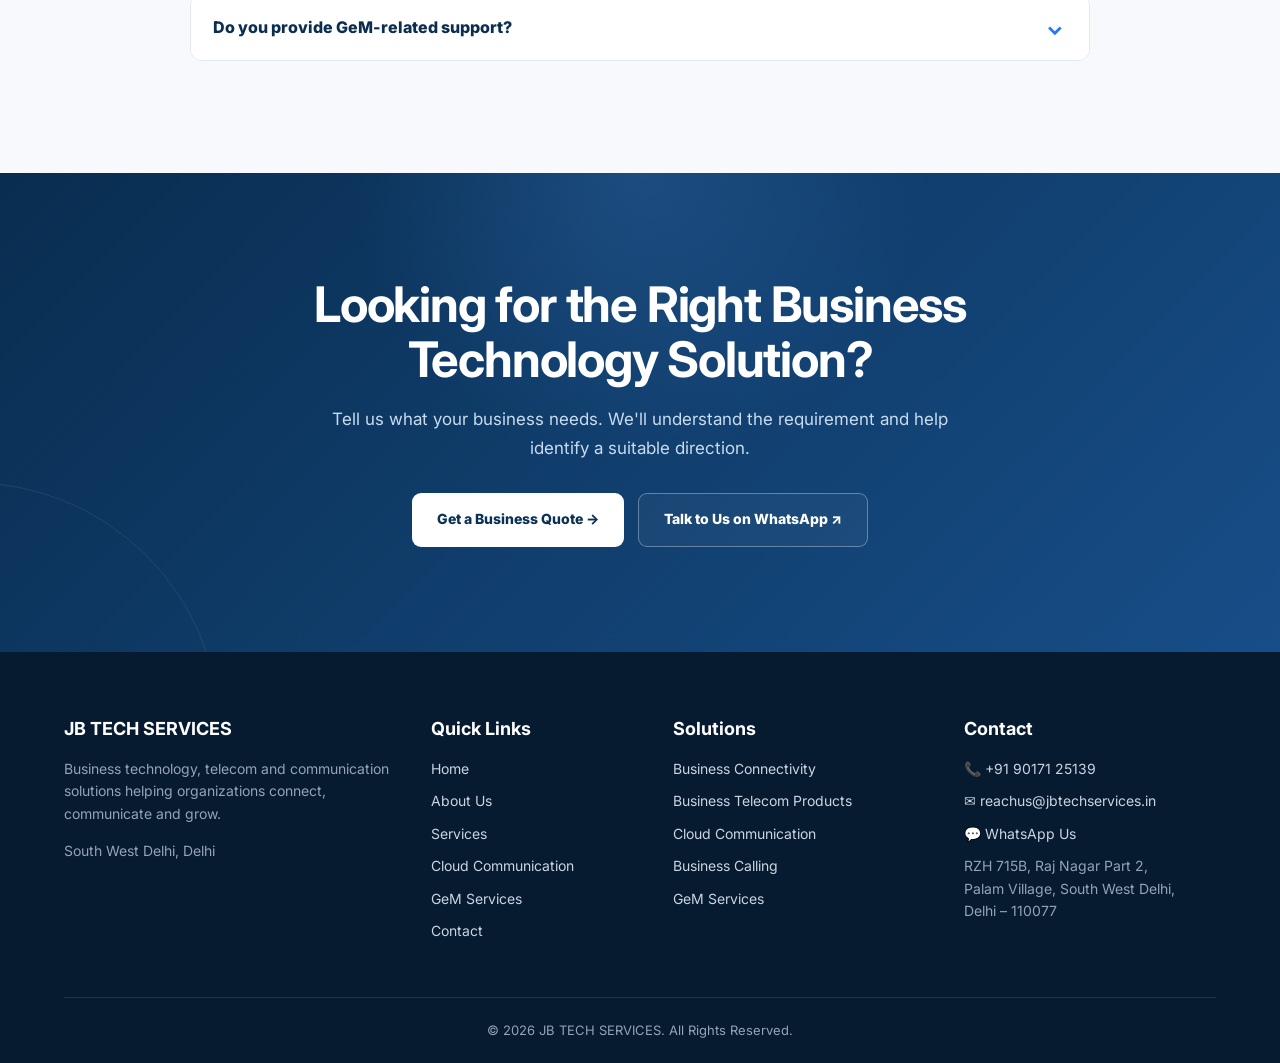
==== commit 580935ff: "Update index.html" ====
--- a/index.html
+++ b/index.html
@@ -9,11 +9,11 @@
           content="width=device-width, initial-scale=1.0">
 <link rel="icon" type="image/svg+xml" href="favicon.svg">
     <title>
-        JB TECH SERVICES | Telecom, Cloud Communication & GeM Solutions
+        JB TECH SERVICES | Business Telecom, Connectivity & Cloud Communication
     </title>
 
     <meta name="description"
-          content="JB TECH SERVICES provides business connectivity, telecom, cloud communication, business calling and GeM-related support for businesses across India.">
+          content="JB TECH SERVICES provides business telecom products, connectivity, cloud communication, business calling, international communication and GeM-related support for businesses across India.">
 
     <meta name="author"
           content="JB TECH SERVICES">
@@ -25,10 +25,10 @@
           href="https://jbtechservices.in/">
 
     <meta property="og:title"
-          content="JB TECH SERVICES | Telecom, Cloud Communication & GeM Solutions">
+          content="JB TECH SERVICES | Business Telecom, Connectivity & Cloud Communication">
 
     <meta property="og:description"
-          content="Business connectivity, telecom, cloud communication, business calling and GeM-related support from JB TECH SERVICES.">
+          content="Business telecom products, connectivity, cloud communication, business calling, international communication and GeM-related support from JB TECH SERVICES.">
 
     <meta property="og:type"
           content="website">
@@ -2237,10 +2237,10 @@
 
                         <div class="home-hero-buttons">
 
-                            <a href="services.html"
+                            <a href="business-connectivity.html"
                                class="home-btn-primary">
 
-                                Explore Telecom Services →
+                                Explore Business Connectivity →
 
                             </a>
 
@@ -2725,15 +2725,15 @@
 
         <div class="home-service-grid">
 
-            <a href="services.html"
+            <a href="business-telecom-products.html"
                class="home-service-item">
 
                 <strong>
-                    Telecom Connectivity
+                    Business Telecom Products
                 </strong>
 
                 <span>
-                    Business Internet & Telecom
+                    COCP, ILL, PRI & More
                 </span>
 
             </a>
@@ -2855,6 +2855,27 @@
 
 
                 <div class="home-mini-card">
+
+                    <div class="home-mini-icon">
+                        📱
+                    </div>
+
+                    <h3>
+                        Business Telecom Products
+                    </h3>
+
+                    <p>
+                        COCP, business postpaid, broadband,
+                        ILL, PRI, SIP Trunk, MPLS, SD-WAN
+                        and other business telecom options.
+                    </p>
+
+                    <a href="business-telecom-products.html"
+                       class="home-intro-link">
+                        Explore Telecom Products →
+                    </a>
+
+                </div>
 
                     <div class="home-mini-icon">
                         ◉
@@ -2990,10 +3011,10 @@
                     requirements.
                 </p>
 
-                <a href="services.html"
+                <a href="business-connectivity.html"
                    class="home-card-link">
 
-                    Explore Connectivity →
+                    Explore Business Connectivity →
 
                 </a>
 
@@ -3019,10 +3040,10 @@
                     options supporting everyday operations.
                 </p>
 
-                <a href="services.html"
+                <a href="business-telecom-products.html"
                    class="home-card-link">
 
-                    Explore Telecom →
+                    Explore Telecom Products →
 
                 </a>
 
@@ -3156,6 +3177,69 @@
 
 
 <!-- =====================================================
+     DEDICATED BUSINESS SOLUTIONS
+====================================================== -->
+
+<section class="home-section home-section-light">
+
+    <div class="container">
+
+        <div class="home-section-heading">
+
+            <span class="home-kicker">
+                Explore Our Services
+            </span>
+
+            <h2>
+                Find the Right Business Telecom Solution
+            </h2>
+
+            <p>
+                Explore dedicated service pages for specific
+                business telecom, connectivity and communication
+                requirements.
+            </p>
+
+        </div>
+
+        <div class="home-capability-grid">
+
+            <div class="home-capability">
+                <div class="home-mini-icon">📱</div>
+                <h3>Business Telecom Products</h3>
+                <p>COCP, broadband, ILL, PRI, SIP Trunk, MPLS, SD-WAN and more.</p>
+                <a href="business-telecom-products.html" class="home-card-link">Explore Products →</a>
+            </div>
+
+            <div class="home-capability">
+                <div class="home-mini-icon">🌐</div>
+                <h3>Business Connectivity</h3>
+                <p>Business internet and connectivity options for organizations.</p>
+                <a href="business-connectivity.html" class="home-card-link">Explore Connectivity →</a>
+            </div>
+
+            <div class="home-capability">
+                <div class="home-mini-icon">🏢</div>
+                <h3>Enterprise Telecom</h3>
+                <p>Enterprise connectivity, networking and communication requirements.</p>
+                <a href="enterprise-telecom.html" class="home-card-link">Explore Enterprise Telecom →</a>
+            </div>
+
+            <div class="home-capability">
+                <div class="home-mini-icon">☁</div>
+                <h3>Cloud Telephony</h3>
+                <p>Virtual numbers, IVR, routing, recording and business calling features.</p>
+                <a href="cloud-telephony.html" class="home-card-link">Explore Cloud Telephony →</a>
+            </div>
+
+        </div>
+
+    </div>
+
+</section>
+
+
+<!-- =====================================================
      WHY JB TECH SERVICES
 ====================================================== -->
 
@@ -3517,6 +3601,11 @@
                     operations and teams.
                 </p>
 
+                <a href="business-telecom-products.html"
+                   class="home-card-link">
+                    Explore Telecom Products →
+                </a>
+
             </div>
 
 
@@ -3535,6 +3624,11 @@
                     organizational requirements.
                 </p>
 
+                <a href="enterprise-telecom.html"
+                   class="home-card-link">
+                    Explore Enterprise Telecom →
+                </a>
+
             </div>
 
 
@@ -3553,6 +3647,11 @@
                     calling solutions.
                 </p>
 
+                <a href="cloud-telephony.html"
+                   class="home-card-link">
+                    Explore Cloud Telephony →
+                </a>
+
             </div>
 
 
@@ -3745,11 +3844,11 @@
                 <ul class="home-check-list">
 
                     <li>
-                        Cloud telephony
+                        <a href="cloud-telephony.html" class="home-intro-link">Cloud telephony</a>
                     </li>
 
                     <li>
-                        Business calling
+                        <a href="business-calling.html" class="home-intro-link">Business calling</a>
                     </li>
 
                     <li>
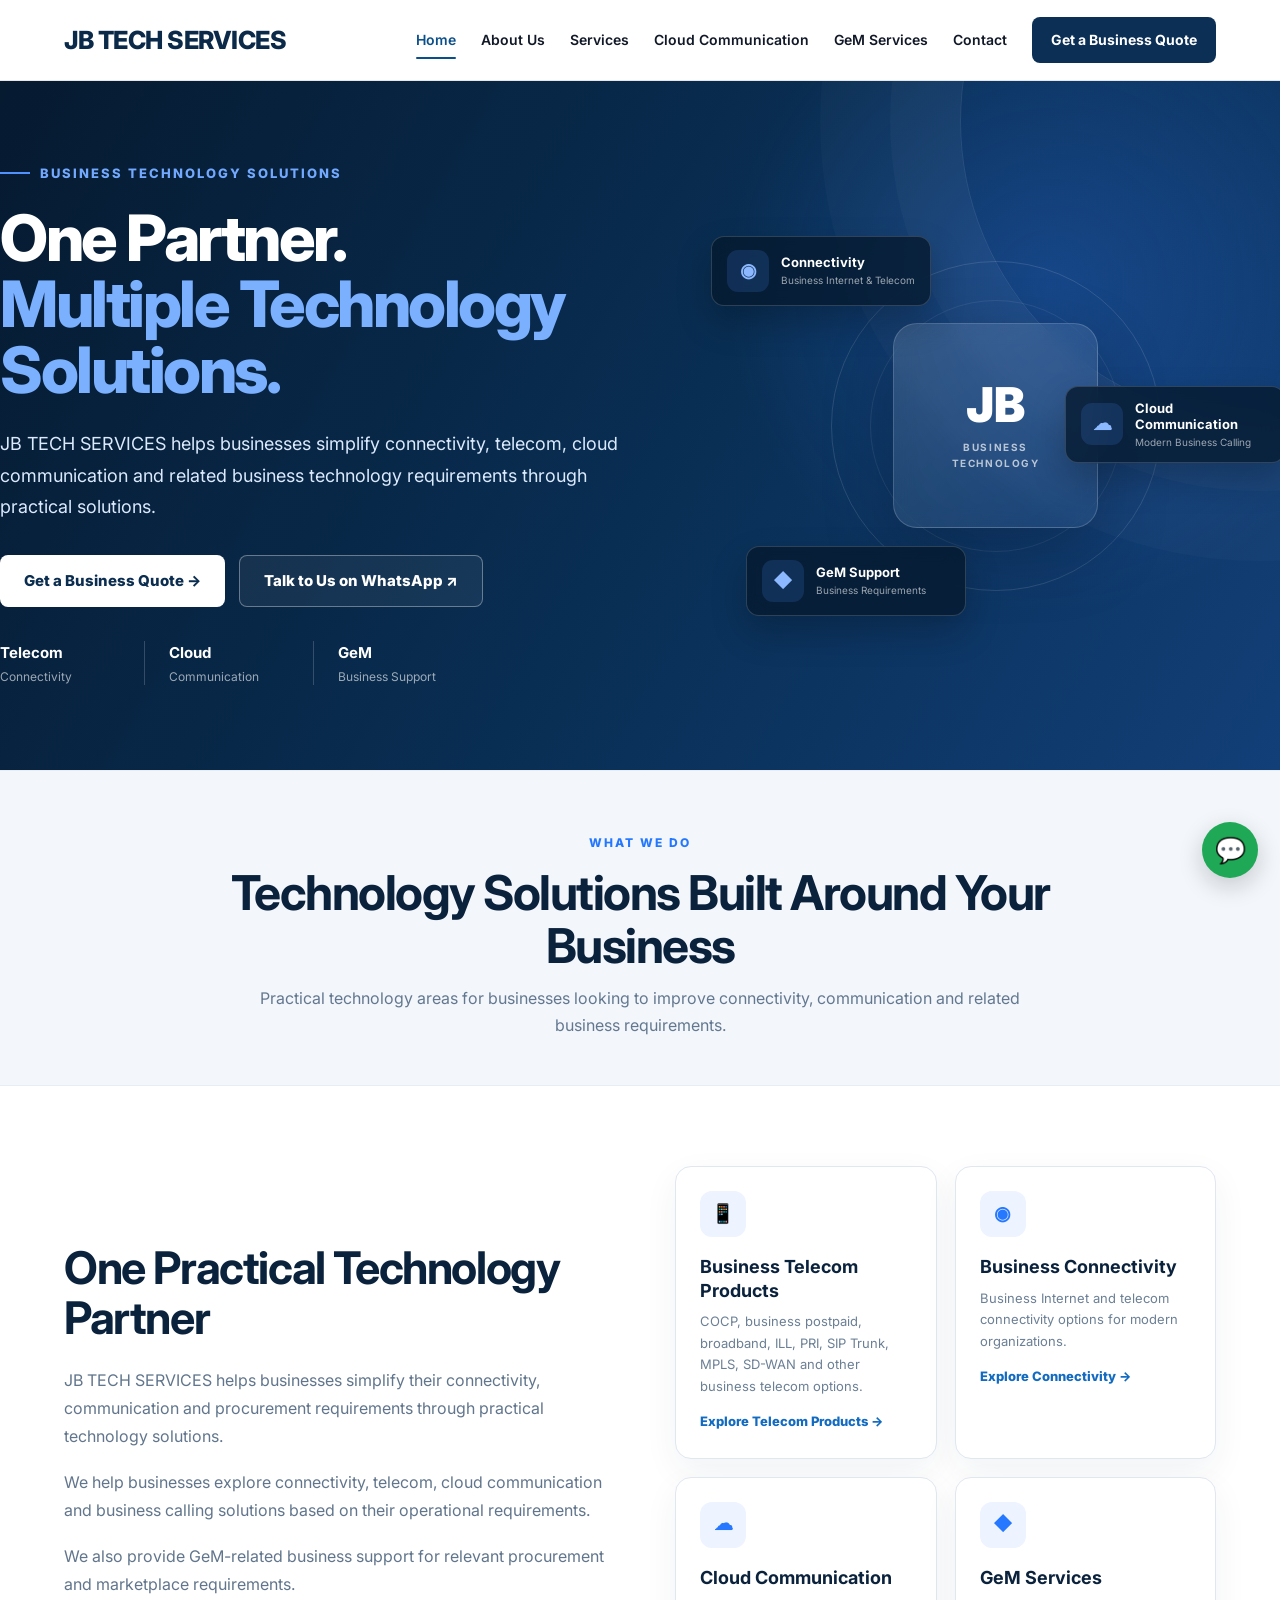
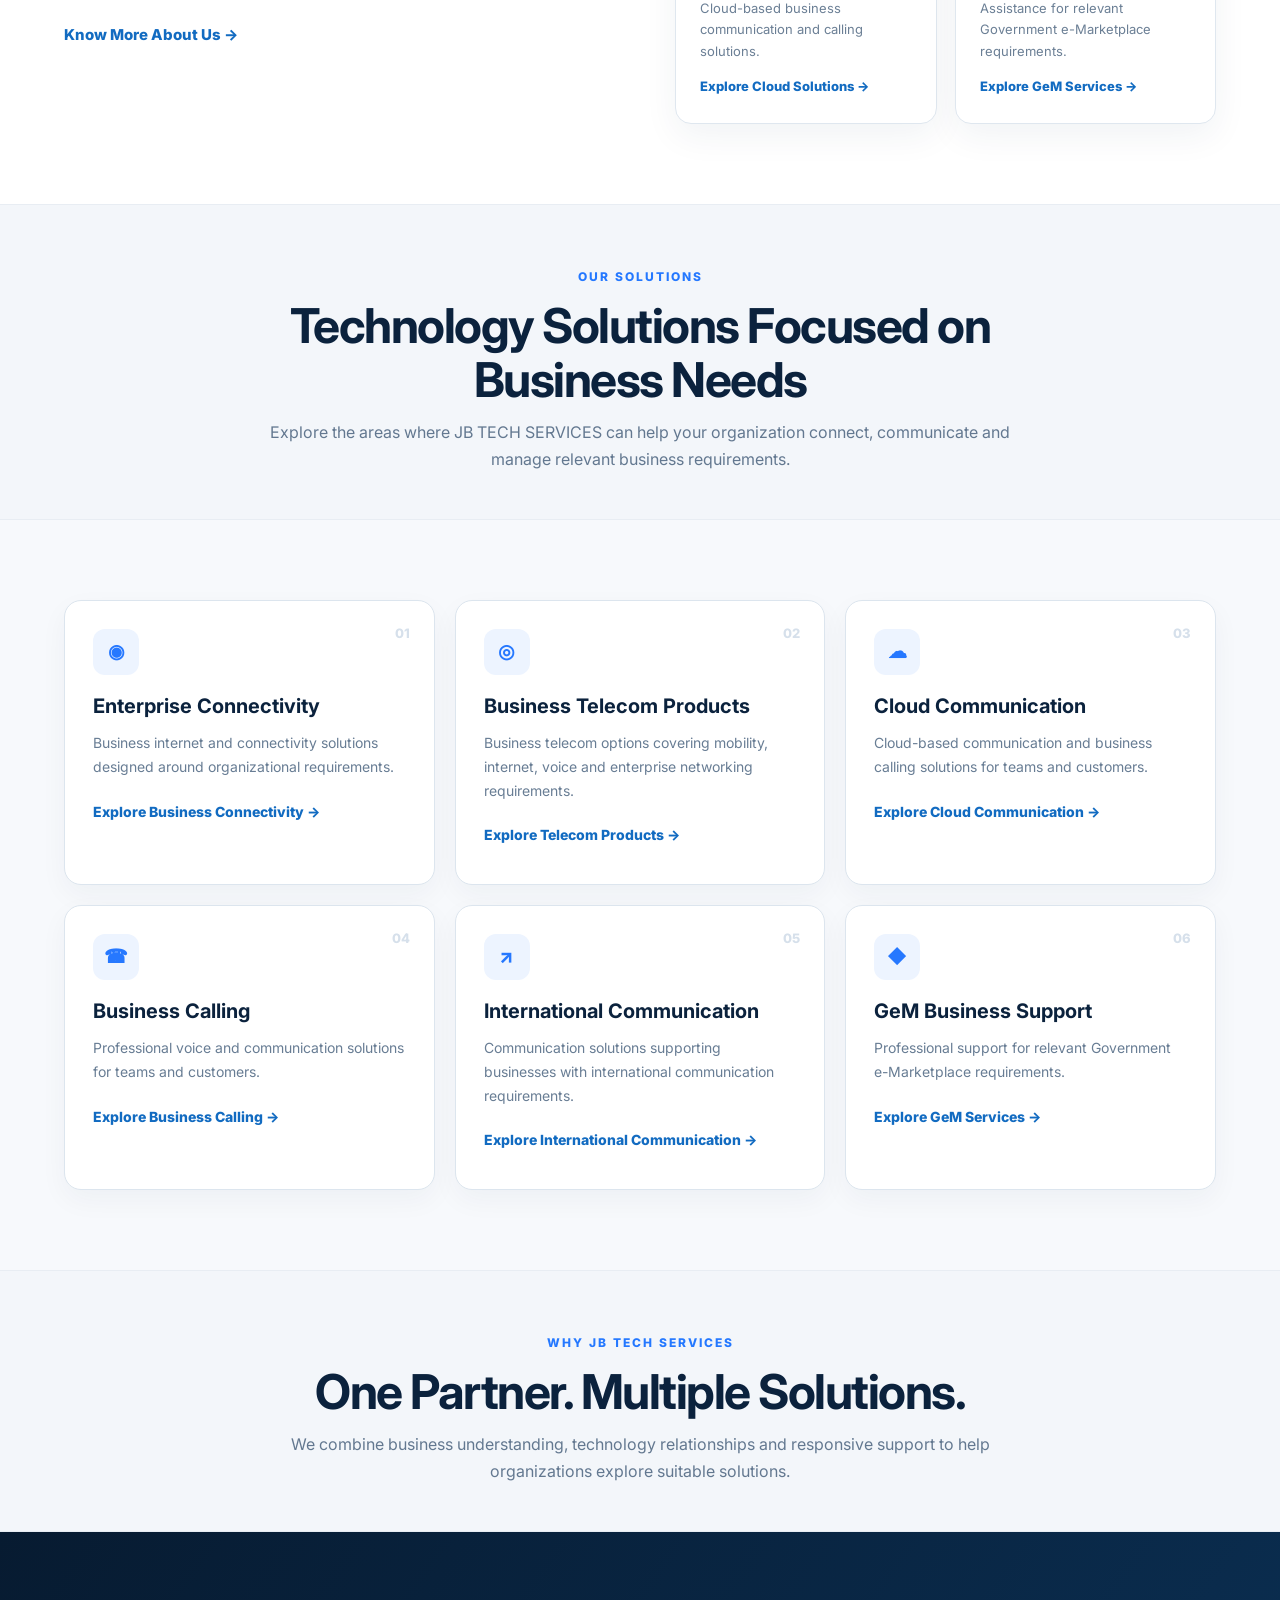
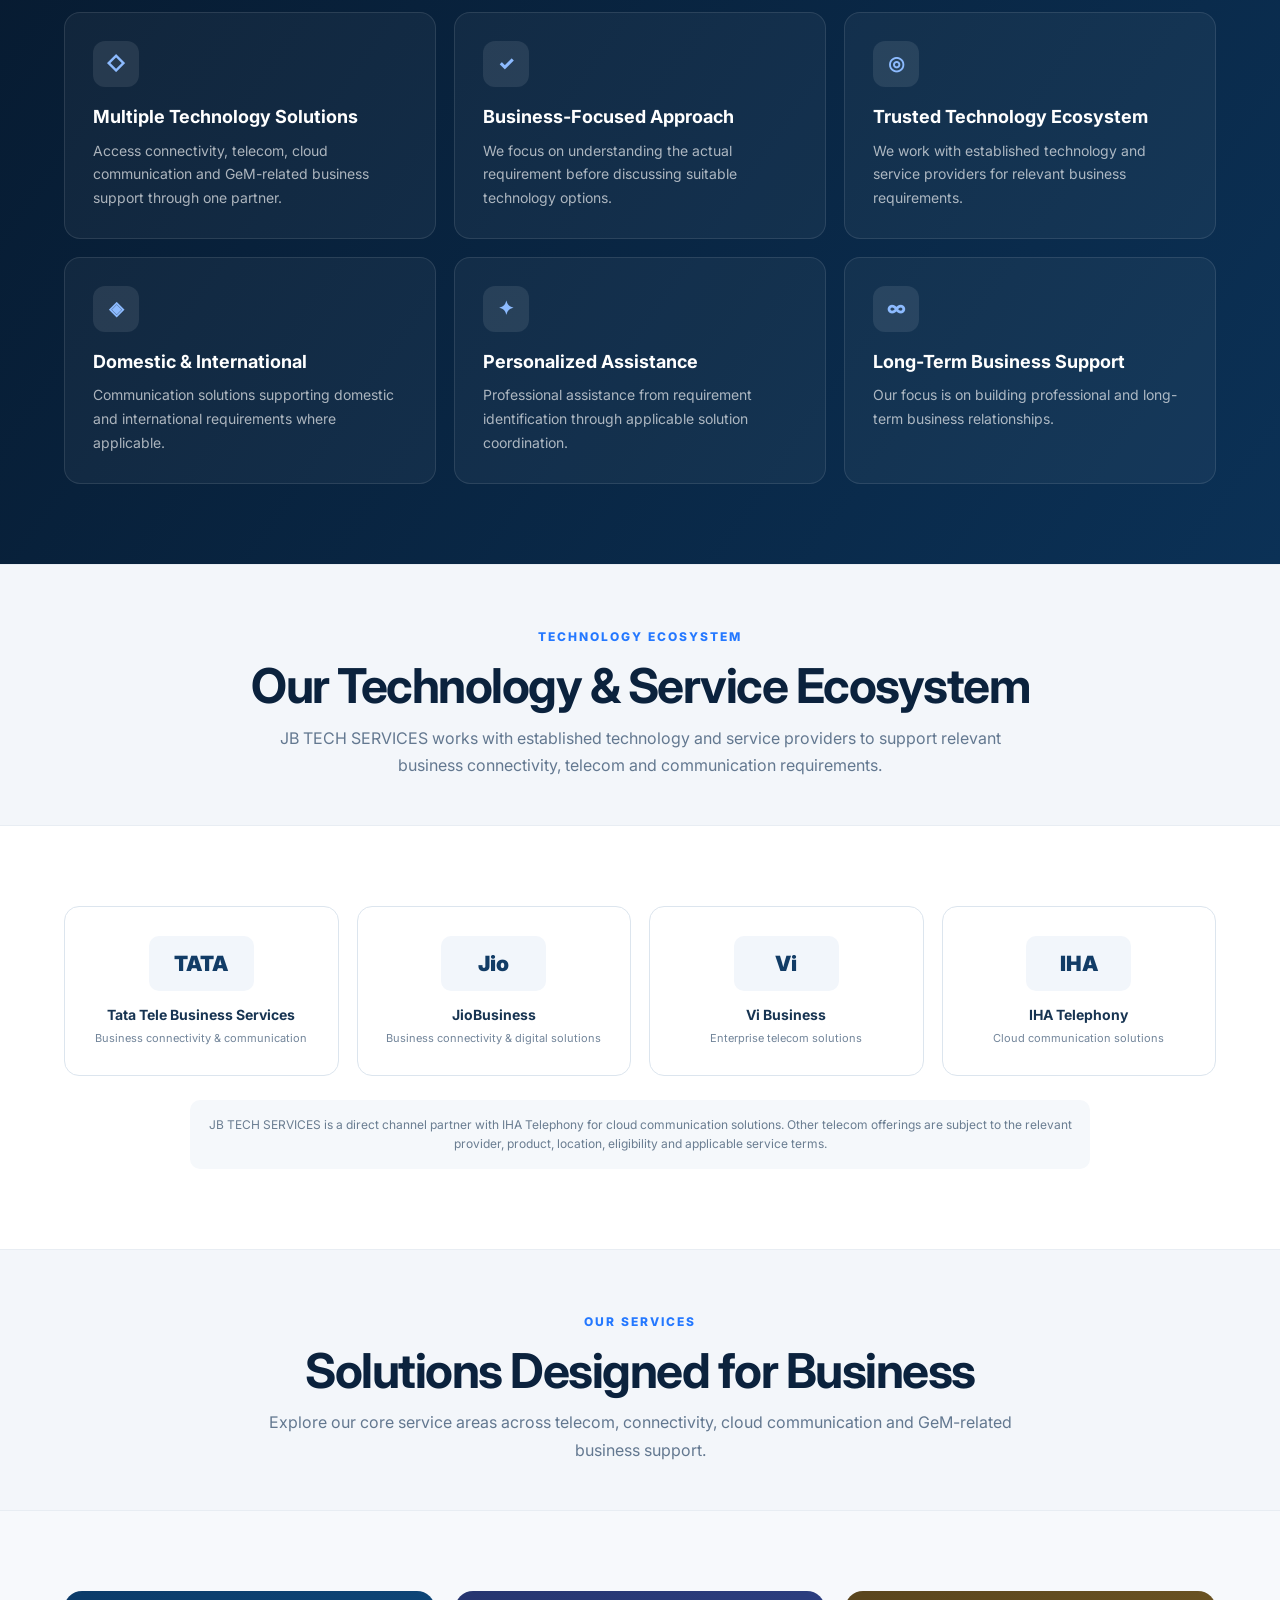
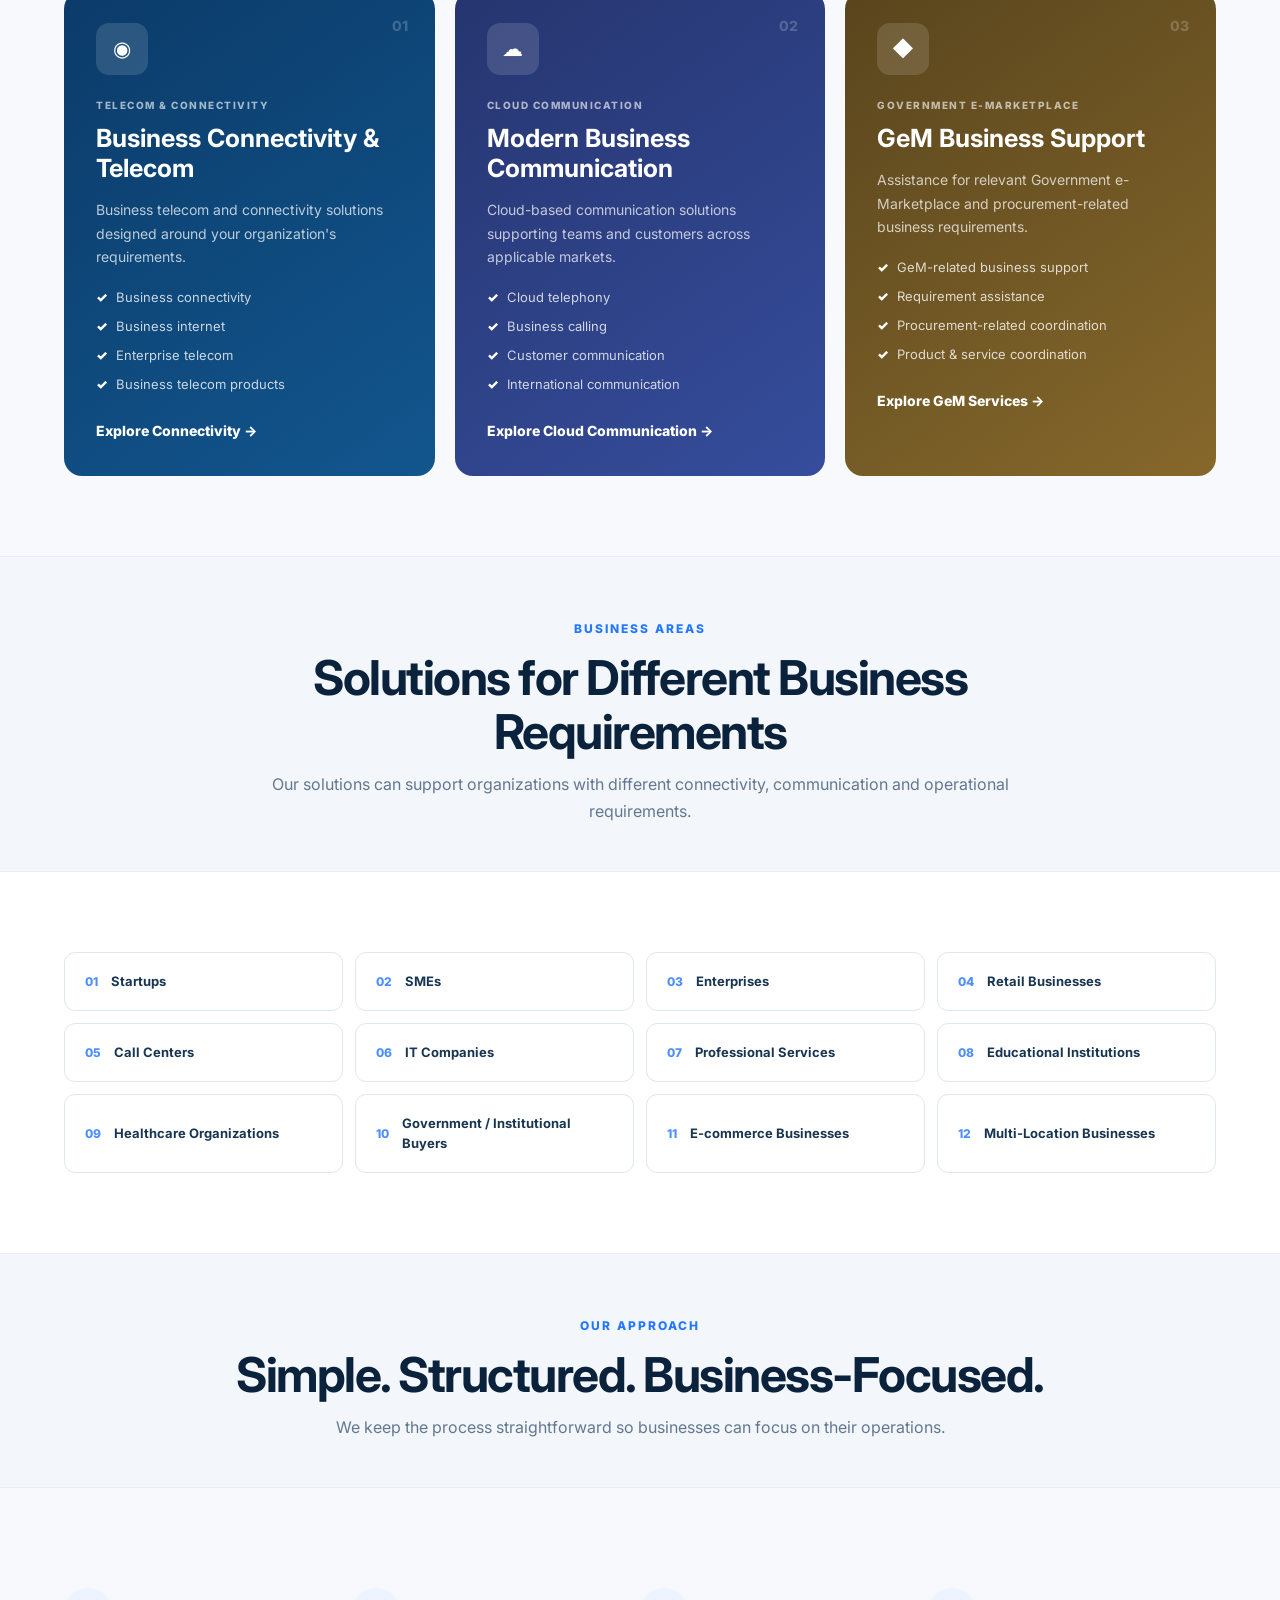
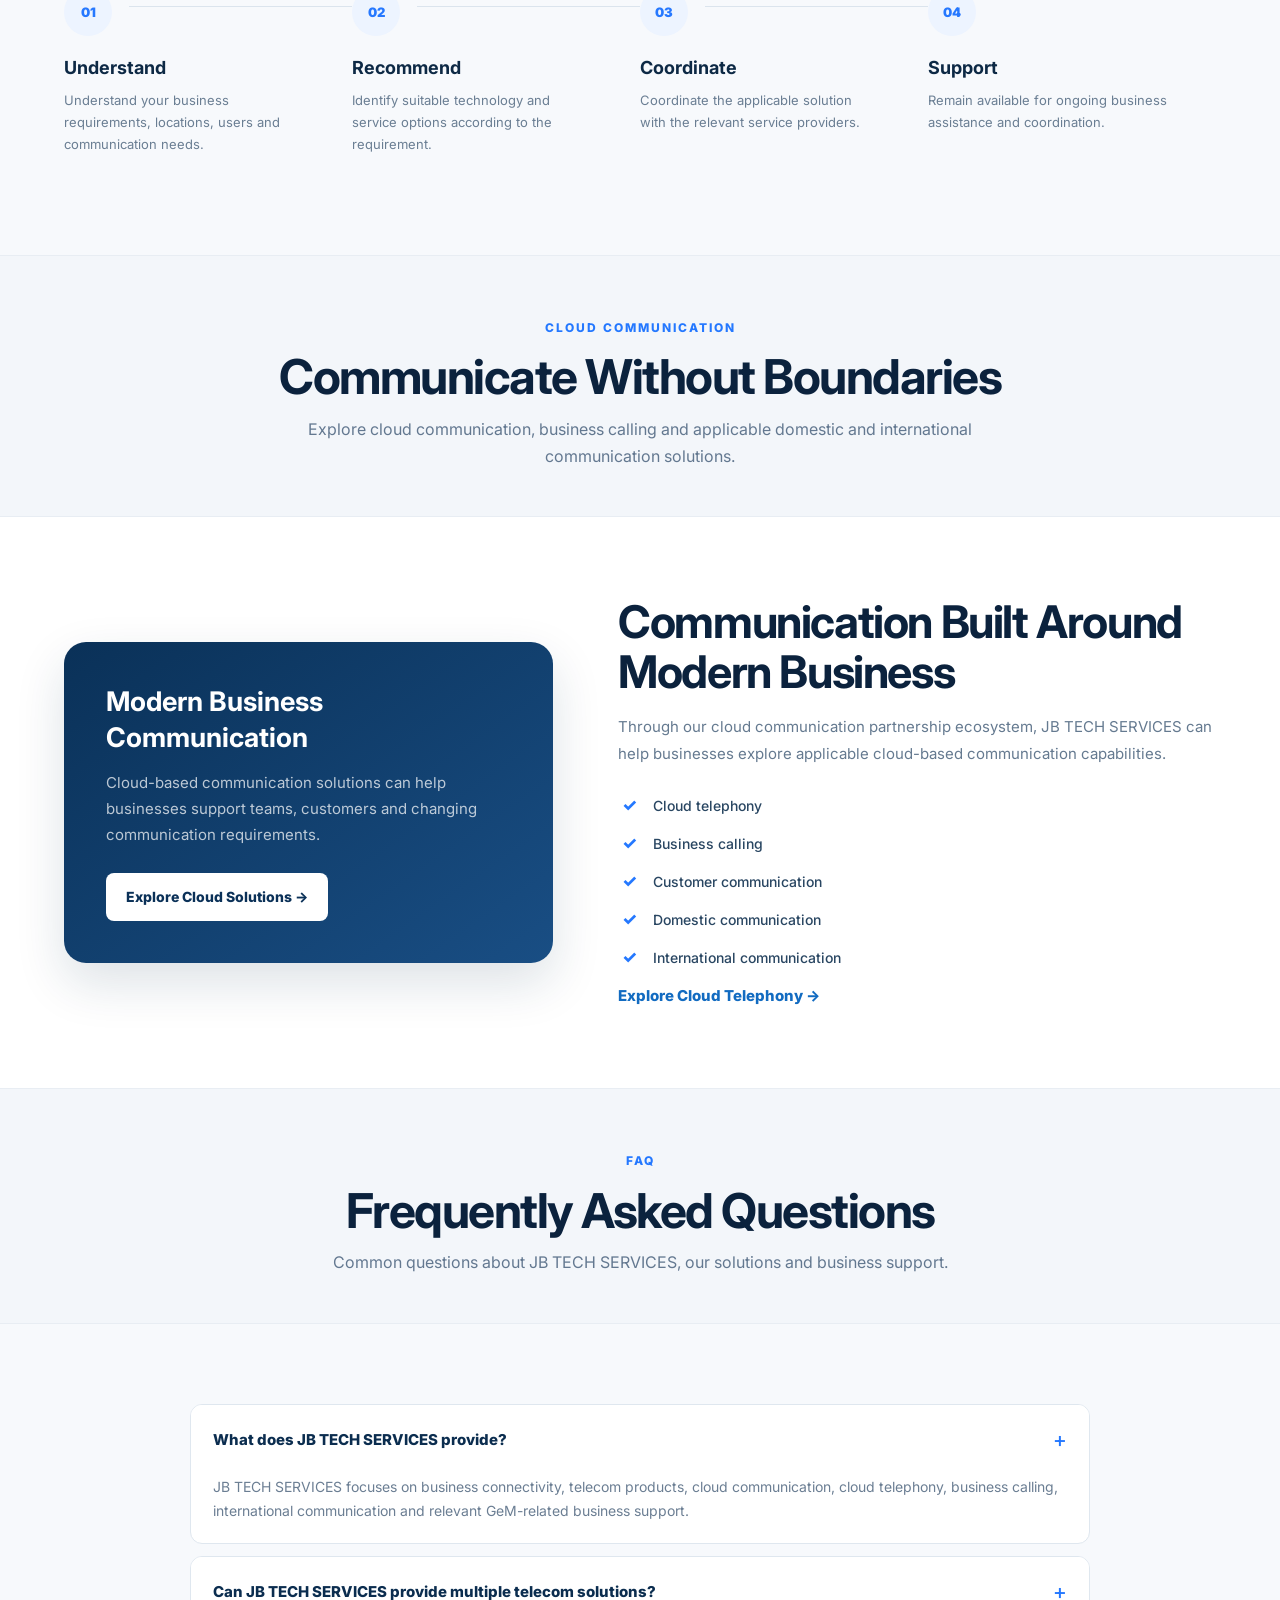
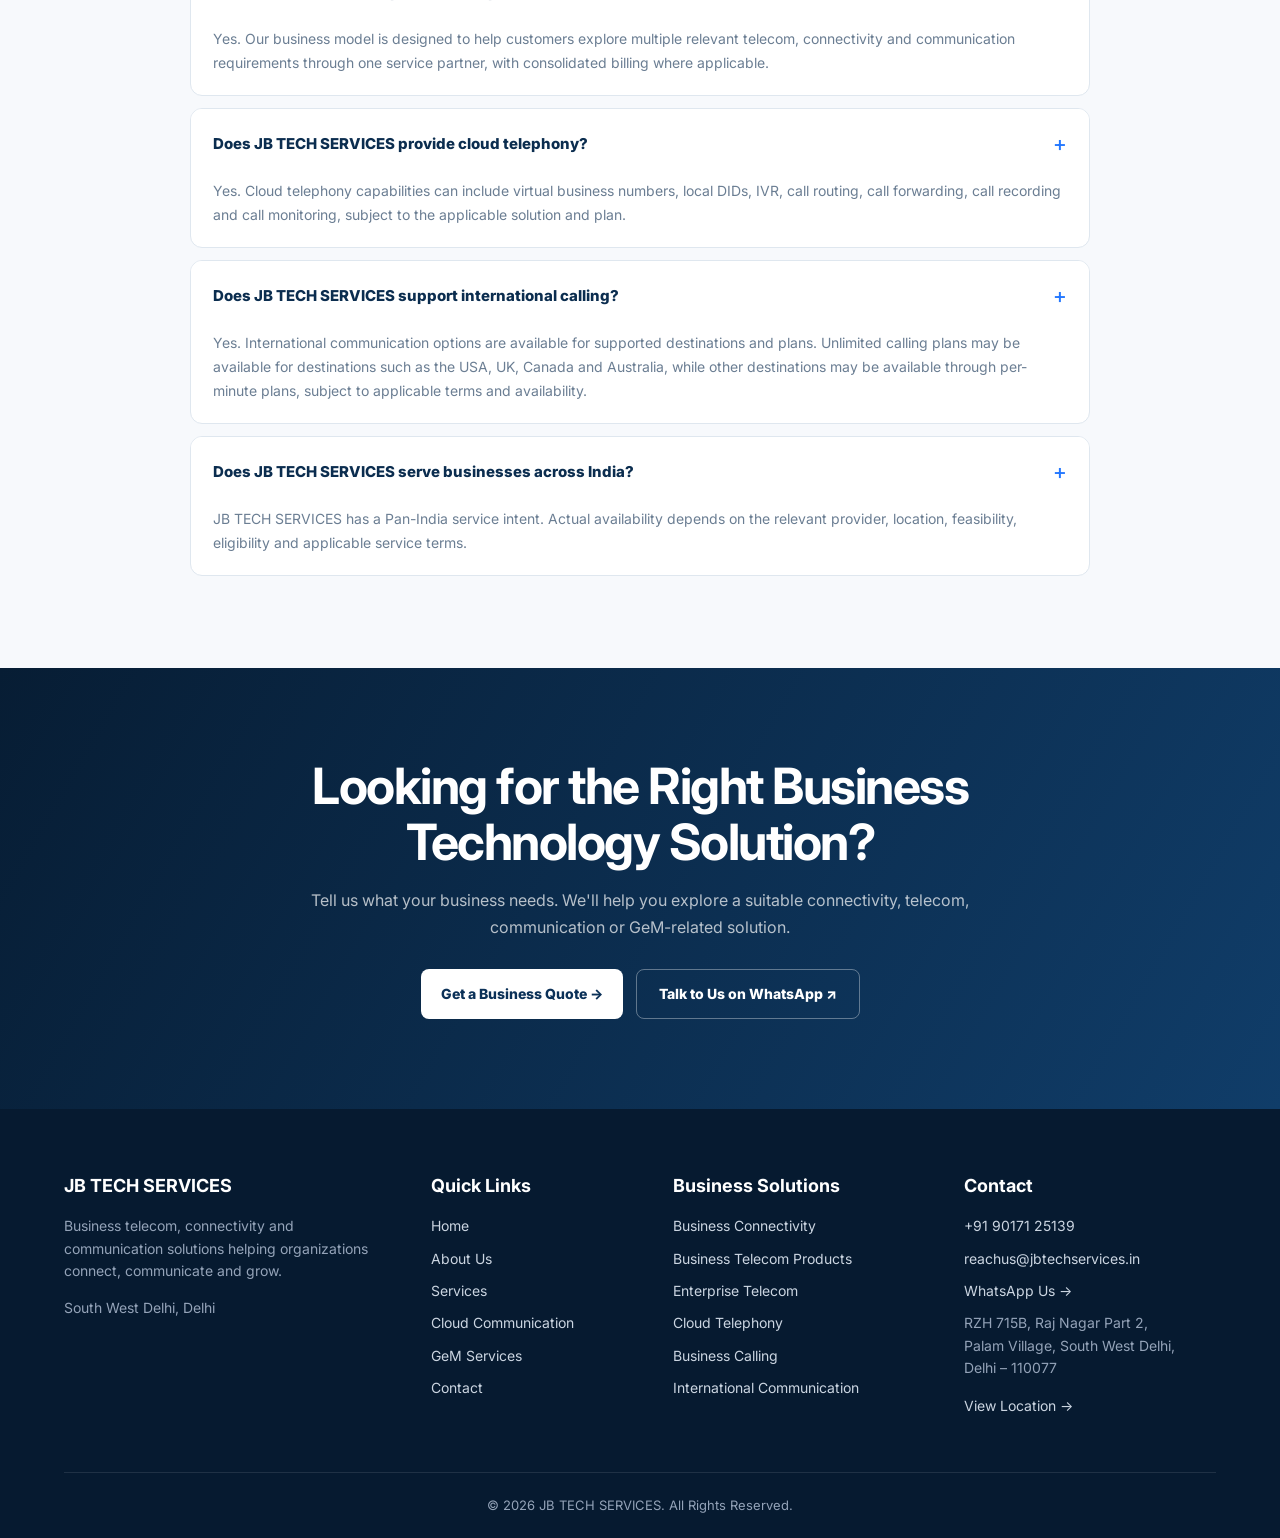
==== commit 55b14260: "Update index.html" ====
--- a/index.html
+++ b/index.html
@@ -5,47 +5,88 @@
 
     <meta charset="UTF-8">
 
-    <meta name="viewport"
-          content="width=device-width, initial-scale=1.0">
-<link rel="icon" type="image/svg+xml" href="favicon.svg">
+    <meta
+        name="viewport"
+        content="width=device-width, initial-scale=1.0"
+    >
+
     <title>
         JB TECH SERVICES | Business Telecom, Connectivity & Cloud Communication
     </title>
 
-    <meta name="description"
-          content="JB TECH SERVICES provides business telecom products, connectivity, cloud communication, business calling, international communication and GeM-related support for businesses across India.">
-
-    <meta name="author"
-          content="JB TECH SERVICES">
-
-    <meta name="robots"
-          content="index, follow">
-
-    <link rel="canonical"
-          href="https://jbtechservices.in/">
-
-    <meta property="og:title"
-          content="JB TECH SERVICES | Business Telecom, Connectivity & Cloud Communication">
-
-    <meta property="og:description"
-          content="Business telecom products, connectivity, cloud communication, business calling, international communication and GeM-related support from JB TECH SERVICES.">
-
-    <meta property="og:type"
-          content="website">
-
-    <meta property="og:url"
-          content="https://jbtechservices.in/">
-
-    <meta property="og:site_name"
-          content="JB TECH SERVICES">
-
-    <meta name="theme-color"
-          content="#0b2d4f">
-
-
-    <!-- ORGANIZATION SCHEMA -->
+    <meta
+        name="description"
+        content="JB TECH SERVICES provides business telecom products, connectivity, cloud communication, cloud telephony, business calling, international communication and GeM-related support for businesses across India."
+    >
+
+    <meta
+        name="author"
+        content="JB TECH SERVICES"
+    >
+
+    <meta
+        name="robots"
+        content="index, follow"
+    >
+
+    <link
+        rel="canonical"
+        href="https://jbtechservices.in/"
+    >
+
+    <link
+        rel="icon"
+        type="image/svg+xml"
+        href="favicon.svg"
+    >
+
+
+    <!-- =====================================================
+         OPEN GRAPH
+    ====================================================== -->
+
+    <meta
+        property="og:title"
+        content="JB TECH SERVICES | Business Telecom, Connectivity & Cloud Communication"
+    >
+
+    <meta
+        property="og:description"
+        content="Business telecom products, connectivity, cloud communication, business calling, international communication and GeM-related support from JB TECH SERVICES."
+    >
+
+    <meta
+        property="og:type"
+        content="website"
+    >
+
+    <meta
+        property="og:url"
+        content="https://jbtechservices.in/"
+    >
+
+    <meta
+        property="og:site_name"
+        content="JB TECH SERVICES"
+    >
+
+    <meta
+        property="og:locale"
+        content="en_IN"
+    >
+
+    <meta
+        name="theme-color"
+        content="#0b2d4f"
+    >
+
+
+    <!-- =====================================================
+         ORGANIZATION SCHEMA
+    ====================================================== -->
 
     <script type="application/ld+json">
+
     {
         "@context": "https://schema.org",
         "@type": "Organization",
@@ -58,27 +99,34 @@
             "name": "India"
         }
     }
+
     </script>
 
 
-    <!-- SHARED WEBSITE CSS -->
-
-    <link rel="stylesheet"
-          href="style.css">
-
-
     <!-- =====================================================
-         HOMEPAGE VISUAL SYSTEM
+         WEBSITE CSS
     ====================================================== -->
 
+    <link
+        rel="stylesheet"
+        href="style.css"
+    >
+
+
+    <!-- =====================================================
+         HOMEPAGE-ONLY CSS
+         Scoped to .home-page so other pages are not affected.
+    ====================================================== -->
+
     <style>
 
         /* =====================================================
-           HOMEPAGE BASE
+           BASE
         ====================================================== */
 
         .home-page {
             overflow-x: hidden;
+            background: #ffffff;
         }
 
         .home-page *,
@@ -94,203 +142,278 @@
 
         .home-hero {
             position: relative;
-            min-height: 680px;
             overflow: hidden;
+
             background:
                 radial-gradient(
-                    circle at 78% 45%,
-                    rgba(58, 132, 255, 0.28),
-                    transparent 30%
-                ),
-                radial-gradient(
-                    circle at 58% 90%,
-                    rgba(0, 184, 255, 0.10),
+                    circle at 82% 30%,
+                    rgba(55, 125, 255, 0.25),
                     transparent 28%
                 ),
                 linear-gradient(
                     120deg,
-                    #061a2f 0%,
-                    #082c4f 52%,
+                    #061a30 0%,
+                    #092f55 55%,
                     #123f78 100%
                 );
+
             color: #ffffff;
         }
 
 
-        .home-hero::after {
+        .home-hero::before {
             content: "";
+
             position: absolute;
-            width: 720px;
-            height: 720px;
-            right: -250px;
-            top: -220px;
-            border: 1px solid rgba(255,255,255,0.09);
+
+            width: 600px;
+            height: 600px;
+
+            right: -280px;
+            top: -260px;
+
+            border:
+                1px solid
+                rgba(255,255,255,0.10);
+
             border-radius: 50%;
+
             box-shadow:
                 0 0 0 70px rgba(255,255,255,0.025),
-                0 0 0 140px rgba(255,255,255,0.02);
+                0 0 0 140px rgba(255,255,255,0.018);
+
             pointer-events: none;
         }
 
 
-        .home-slides {
+        .home-hero-grid {
+
             position: relative;
-            min-height: 680px;
-        }
-
-
-        .home-slide {
-            position: absolute;
-            inset: 0;
-
-            display: flex;
+            z-index: 2;
+
+            display: grid;
+
+            grid-template-columns:
+                minmax(0, 1fr)
+                minmax(420px, 0.88fr);
+
+            gap: 65px;
+
             align-items: center;
 
-            opacity: 0;
-            visibility: hidden;
-
-            transform: translateX(35px);
-
-            transition:
-                opacity 0.7s ease,
-                transform 0.7s ease,
-                visibility 0.7s ease;
-        }
-
-
-        .home-slide.active {
-            opacity: 1;
-            visibility: visible;
-            transform: translateX(0);
-        }
-
-
-        .home-hero .container {
-            position: relative;
-            z-index: 3;
-        }
-
-
-        .home-hero-grid {
-            display: grid;
-            grid-template-columns: minmax(0, 1fr) minmax(420px, 0.9fr);
-            gap: 60px;
+            min-height: 650px;
+        }
+
+
+        .home-hero-content {
+
+            padding:
+                75px 0 85px;
+
+            max-width: 690px;
+        }
+
+
+        .home-label {
+
+            display: inline-flex;
+
             align-items: center;
-        }
-
-
-        .home-hero-content {
-            padding: 75px 0 90px;
-            max-width: 680px;
-        }
-
-
-        .home-label {
-            display: inline-flex;
-            align-items: center;
+
             gap: 10px;
-            margin-bottom: 20px;
-
-            color: #65a9ff;
+
+            margin-bottom: 22px;
+
+            color: #72a9ff;
+
             font-size: 13px;
+
             font-weight: 800;
-            letter-spacing: 2.5px;
+
+            letter-spacing: 2px;
+
             text-transform: uppercase;
         }
 
 
         .home-label::before {
+
             content: "";
+
             width: 30px;
             height: 2px;
-            background: #65a9ff;
+
+            background: #4f91ff;
         }
 
 
         .home-hero h1 {
-            margin: 0 0 24px;
+
+            margin: 0 0 25px;
 
             color: #ffffff;
 
-            font-size: clamp(44px, 5vw, 70px);
-            line-height: 1.04;
+            font-size: clamp(44px, 5vw, 72px);
+
+            line-height: 1.03;
+
             letter-spacing: -2.5px;
-            font-weight: 850;
+
+            font-weight: 800;
         }
 
 
         .home-hero h1 span {
-            color: #65a9ff;
+
+            display: block;
+
+            color: #7bb0ff;
         }
 
 
         .home-hero-text {
+
             max-width: 650px;
-            margin: 0 0 32px;
-
-            color: #d7e7f8;
+
+            margin: 0 0 30px;
+
+            color: rgba(255,255,255,0.80);
 
             font-size: 18px;
+
             line-height: 1.75;
         }
 
 
         .home-hero-buttons {
+
             display: flex;
+
             flex-wrap: wrap;
+
             gap: 14px;
+
+            margin-bottom: 34px;
         }
 
 
         .home-btn-primary,
-        .home-btn-outline {
-            min-height: 54px;
+        .home-btn-secondary {
+
+            display: inline-flex;
+
+            align-items: center;
+
+            justify-content: center;
+
+            gap: 10px;
+
+            min-height: 52px;
+
             padding: 0 24px;
 
-            display: inline-flex;
-            align-items: center;
-            justify-content: center;
-
-            border-radius: 9px;
+            border-radius: 8px;
 
             text-decoration: none;
 
             font-size: 15px;
+
             font-weight: 800;
 
             transition:
-                transform 0.25s ease,
-                box-shadow 0.25s ease,
-                background 0.25s ease;
+                transform 0.2s ease,
+                box-shadow 0.2s ease;
         }
 
 
         .home-btn-primary {
+
             background: #ffffff;
-            color: #0a3158 !important;
+
+            color: #0b2d4f;
+        }
+
+
+        .home-btn-secondary {
+
+            border:
+                1px solid
+                rgba(255,255,255,0.35);
+
+            background:
+                rgba(255,255,255,0.06);
+
+            color: #ffffff;
+        }
+
+
+        .home-btn-primary:hover,
+        .home-btn-secondary:hover {
+
+            transform: translateY(-2px);
 
             box-shadow:
-                0 12px 30px rgba(0,0,0,0.16);
-        }
-
-
-        .home-btn-primary:hover {
-            transform: translateY(-3px);
-            box-shadow:
-                0 18px 35px rgba(0,0,0,0.22);
-        }
-
-
-        .home-btn-outline {
-            border: 1px solid rgba(255,255,255,0.35);
-            color: #ffffff !important;
-            background: rgba(255,255,255,0.04);
-        }
-
-
-        .home-btn-outline:hover {
-            transform: translateY(-3px);
-            background: rgba(255,255,255,0.10);
+                0 12px 28px
+                rgba(0,0,0,0.18);
+        }
+
+
+        .home-trust-row {
+
+            display: flex;
+
+            flex-wrap: wrap;
+
+            gap: 0;
+        }
+
+
+        .home-trust-item {
+
+            min-width: 145px;
+
+            padding-right: 24px;
+
+            margin-right: 24px;
+
+            border-right:
+                1px solid
+                rgba(255,255,255,0.18);
+        }
+
+
+        .home-trust-item:last-child {
+
+            border-right: 0;
+
+            margin-right: 0;
+
+            padding-right: 0;
+        }
+
+
+        .home-trust-item strong {
+
+            display: block;
+
+            margin-bottom: 4px;
+
+            color: #ffffff;
+
+            font-size: 15px;
+        }
+
+
+        .home-trust-item span {
+
+            display: block;
+
+            color:
+                rgba(255,255,255,0.60);
+
+            font-size: 12px;
+
+            line-height: 1.4;
         }
 
 
@@ -299,481 +422,333 @@
         ====================================================== */
 
         .home-visual {
+
             position: relative;
-            min-height: 480px;
-        }
-
-
-        .home-visual::before {
+
+            min-height: 470px;
+
+            display: flex;
+
+            align-items: center;
+
+            justify-content: center;
+        }
+
+
+        .home-visual-orbit {
+
+            position: absolute;
+
+            width: 330px;
+            height: 330px;
+
+            border:
+                1px solid
+                rgba(255,255,255,0.12);
+
+            border-radius: 50%;
+        }
+
+
+        .home-visual-orbit::before {
+
             content: "";
+
             position: absolute;
 
-            width: 360px;
-            height: 360px;
-
-            top: 50%;
-            left: 50%;
-
-            transform: translate(-50%, -50%);
+            inset: 38px;
+
+            border:
+                1px solid
+                rgba(255,255,255,0.08);
 
             border-radius: 50%;
-
-            border: 1px solid rgba(126,183,255,0.20);
+        }
+
+
+        .home-visual-core {
+
+            position: relative;
+
+            z-index: 2;
+
+            width: 205px;
+            min-height: 205px;
+
+            padding: 28px;
+
+            display: flex;
+
+            flex-direction: column;
+
+            align-items: center;
+
+            justify-content: center;
+
+            text-align: center;
+
+            border:
+                1px solid
+                rgba(255,255,255,0.18);
+
+            border-radius: 24px;
+
+            background:
+                linear-gradient(
+                    145deg,
+                    rgba(255,255,255,0.13),
+                    rgba(255,255,255,0.045)
+                );
 
             box-shadow:
-                0 0 0 45px rgba(126,183,255,0.035),
-                0 0 0 90px rgba(126,183,255,0.025);
-        }
-
-
-        .home-visual-core {
+                0 25px 70px
+                rgba(0,0,0,0.24);
+
+            backdrop-filter: blur(10px);
+        }
+
+
+        .home-core-jb {
+
+            margin-bottom: 10px;
+
+            font-size: 48px;
+
+            line-height: 1;
+
+            font-weight: 900;
+
+            color: #ffffff;
+        }
+
+
+        .home-core-title {
+
+            color:
+                rgba(255,255,255,0.68);
+
+            font-size: 10px;
+
+            letter-spacing: 1.6px;
+
+            text-transform: uppercase;
+
+            font-weight: 700;
+        }
+
+
+        .home-float-card {
+
             position: absolute;
 
-            width: 270px;
-            height: 270px;
-
-            top: 50%;
-            left: 50%;
-
-            transform: translate(-50%, -50%);
+            z-index: 3;
+
+            display: grid;
+
+            grid-template-columns:
+                42px minmax(0, 1fr);
+
+            gap: 12px;
+
+            align-items: center;
+
+            width: 220px;
+
+            padding: 13px 15px;
+
+            border:
+                1px solid
+                rgba(255,255,255,0.16);
+
+            border-radius: 13px;
+
+            background:
+                rgba(6,25,47,0.80);
+
+            box-shadow:
+                0 16px 35px
+                rgba(0,0,0,0.22);
+
+            backdrop-filter: blur(10px);
+        }
+
+
+        .home-float-one {
+
+            top: 45px;
+            left: 0;
+        }
+
+
+        .home-float-two {
+
+            top: 195px;
+            right: -5px;
+        }
+
+
+        .home-float-three {
+
+            bottom: 45px;
+            left: 35px;
+        }
+
+
+        .home-float-icon {
+
+            width: 42px;
+            height: 42px;
 
             display: flex;
-            flex-direction: column;
+
             align-items: center;
             justify-content: center;
 
+            border-radius: 11px;
+
+            background:
+                rgba(85,145,255,0.16);
+
+            color: #8bb8ff;
+
+            font-size: 19px;
+
+            font-weight: 800;
+        }
+
+
+        .home-float-card strong {
+
+            display: block;
+
+            margin-bottom: 3px;
+
+            color: #ffffff;
+
+            font-size: 13px;
+
+            line-height: 1.25;
+        }
+
+
+        .home-float-card span {
+
+            display: block;
+
+            color:
+                rgba(255,255,255,0.60);
+
+            font-size: 10px;
+
+            line-height: 1.4;
+        }
+
+
+        /* =====================================================
+           SECTION HEADING STRIP
+        ====================================================== */
+
+        .home-heading-band {
+
+            width: 100%;
+
+            padding:
+                58px 20px 46px;
+
+            background:
+                #f3f6fa;
+
+            border-top:
+                1px solid #e8edf3;
+
+            border-bottom:
+                1px solid #e8edf3;
+
             text-align: center;
-
-            border-radius: 50%;
+        }
+
+
+        .home-heading-band.dark {
 
             background:
-                radial-gradient(
-                    circle at 35% 30%,
-                    rgba(94,171,255,0.28),
-                    transparent 42%
-                ),
-                linear-gradient(
-                    145deg,
-                    #123e70,
-                    #071d35
-                );
-
-            border: 1px solid rgba(255,255,255,0.20);
-
-            box-shadow:
-                0 30px 80px rgba(0,0,0,0.30),
-                inset 0 0 45px rgba(77,154,255,0.10);
-
-            z-index: 2;
-
-            animation:
-                homeCoreFloat 5s ease-in-out infinite;
-        }
-
-
-        @keyframes homeCoreFloat {
-
-            0%,
-            100% {
-                transform:
-                    translate(-50%, -50%)
-                    translateY(0);
-            }
-
-            50% {
-                transform:
-                    translate(-50%, -50%)
-                    translateY(-9px);
-            }
-        }
-
-
-        .home-core-jb {
-            font-size: 58px;
-            line-height: 1;
-            font-weight: 900;
-            letter-spacing: -3px;
-            color: #ffffff;
-        }
-
-
-        .home-core-small {
-            margin-top: 9px;
-
-            color: #79b7ff;
-
-            font-size: 11px;
+                #eef3f8;
+        }
+
+
+        .home-kicker {
+
+            display: inline-block;
+
+            margin-bottom: 13px;
+
+            color: #2478ff;
+
+            font-size: 12px;
+
             font-weight: 800;
-            letter-spacing: 1.8px;
+
+            letter-spacing: 2px;
+
             text-transform: uppercase;
         }
 
 
-        .home-core-title {
-            margin-top: 16px;
-
-            color: #e6f2ff;
-
-            font-size: 14px;
-            font-weight: 700;
-            line-height: 1.5;
+        .home-heading-band h2 {
+
+            max-width: 850px;
+
+            margin: 0 auto 12px;
+
+            color: #0b223d;
+
+            font-size:
+                clamp(30px, 4vw, 48px);
+
+            line-height: 1.12;
+
+            letter-spacing: -1.5px;
+        }
+
+
+        .home-heading-band p {
+
+            max-width: 760px;
+
+            margin: 0 auto;
+
+            color: #637890;
+
+            font-size: 16px;
+
+            line-height: 1.7;
         }
 
 
         /* =====================================================
-           FLOATING CARDS
+           INTRODUCTION
         ====================================================== */
 
-        .home-float-card {
-            position: absolute;
-            z-index: 5;
-
-            display: flex;
-            align-items: center;
-            gap: 12px;
-
-            min-width: 225px;
-            padding: 14px 17px;
-
-            border:
-                1px solid rgba(255,255,255,0.16);
-
-            border-radius: 13px;
-
-            background:
-                rgba(7,29,53,0.78);
-
-            backdrop-filter: blur(12px);
-
-            box-shadow:
-                0 20px 45px rgba(0,0,0,0.22);
-
-            animation:
-                homeCardFloat 4.5s ease-in-out infinite;
-        }
-
-
-        .home-float-card strong {
-            display: block;
-
-            margin-bottom: 3px;
-
-            color: #ffffff;
-
-            font-size: 14px;
-            line-height: 1.3;
-        }
-
-
-        .home-float-card span {
-            display: block;
-
-            color: #a9c6e3;
-
-            font-size: 11px;
-            line-height: 1.4;
-        }
-
-
-        .home-float-icon {
-            width: 40px;
-            height: 40px;
-
-            flex: 0 0 40px;
-
-            display: flex;
-            align-items: center;
-            justify-content: center;
-
-            border-radius: 11px;
-
-            background:
-                rgba(82,157,255,0.15);
-
-            border:
-                1px solid rgba(103,172,255,0.18);
-
-            color: #76b5ff;
-
-            font-size: 19px;
-            font-weight: 800;
-        }
-
-
-        .home-float-one {
-            top: 48px;
-            left: 0;
-
-            animation-delay: -0.5s;
-        }
-
-
-        .home-float-two {
-            right: -12px;
-            top: 170px;
-
-            animation-delay: -1.8s;
-        }
-
-
-        .home-float-three {
-            left: 15px;
-            bottom: 45px;
-
-            animation-delay: -3s;
-        }
-
-
-        @keyframes homeCardFloat {
-
-            0%,
-            100% {
-                transform: translateY(0);
-            }
-
-            50% {
-                transform: translateY(-10px);
-            }
-        }
-
-
-        /* =====================================================
-           HERO DOTS
-        ====================================================== */
-
-        .home-dots {
-            position: absolute;
-
-            z-index: 10;
-
-            left: 50%;
-            bottom: 27px;
-
-            transform: translateX(-50%);
-
-            display: flex;
-            align-items: center;
-            gap: 9px;
-        }
-
-
-        .home-dot {
-            width: 11px;
-            height: 11px;
-
-            padding: 0;
-
-            border: 0;
-            border-radius: 50%;
-
-            background: rgba(255,255,255,0.35);
-
-            cursor: pointer;
-
-            transition:
-                width 0.25s ease,
-                background 0.25s ease;
-        }
-
-
-        .home-dot.active {
-            width: 32px;
-
-            border-radius: 20px;
+        .home-section {
+
+            padding:
+                80px 0;
+        }
+
+
+        .home-section-light {
 
             background: #ffffff;
         }
 
 
-        /* =====================================================
-           QUICK SERVICE STRIP
-        ====================================================== */
-
-        .home-service-strip {
-            background: #ffffff;
-            border-bottom: 1px solid #e5eaf0;
-
-            box-shadow:
-                0 8px 25px rgba(15,35,60,0.04);
-
-            position: relative;
-            z-index: 4;
-        }
-
-
-        .home-service-grid {
-            display: grid;
-            grid-template-columns: repeat(4, 1fr);
-        }
-
-
-        .home-service-item {
-            min-height: 88px;
-
-            padding: 18px 22px;
-
-            display: flex;
-            flex-direction: column;
-            align-items: center;
-            justify-content: center;
-
-            text-align: center;
-
-            border-right: 1px solid #e4e9ef;
-
-            text-decoration: none;
-
-            transition:
-                background 0.25s ease;
-        }
-
-
-        .home-service-item:last-child {
-            border-right: 0;
-        }
-
-
-        .home-service-item:hover {
-            background: #f7faff;
-        }
-
-
-        .home-service-item strong {
-            margin-bottom: 4px;
-
-            color: #0b2d4f;
-
-            font-size: 15px;
-        }
-
-
-        .home-service-item span {
-            color: #6b7c91;
-            font-size: 12px;
-        }
-
-
-        /* =====================================================
-           COMMON HOMEPAGE SECTIONS
-        ====================================================== */
-
-        .home-section {
-            padding: 100px 0;
-        }
-
-
-        .home-section-light {
-            background: #ffffff;
-        }
-
-
         .home-section-soft {
+
             background: #f7f9fc;
         }
 
 
-        .home-section-dark {
-            position: relative;
-            overflow: hidden;
-
-            background:
-                radial-gradient(
-                    circle at 85% 30%,
-                    rgba(54,122,220,0.18),
-                    transparent 32%
-                ),
-                linear-gradient(
-                    135deg,
-                    #061b31,
-                    #0c3158
-                );
-
-            color: #ffffff;
-        }
-
-
-        .home-section-dark::after {
-            content: "";
-
-            position: absolute;
-
-            width: 450px;
-            height: 450px;
-
-            right: -180px;
-            bottom: -240px;
-
-            border-radius: 50%;
-
-            border: 1px solid rgba(255,255,255,0.06);
-        }
-
-
-        .home-section-heading {
-            max-width: 790px;
-
-            margin:
-                0 auto 55px;
-
-            text-align: center;
-        }
-
-
-        .home-kicker {
-            display: block;
-
-            margin-bottom: 11px;
-
-            color: #2478ff;
-
-            font-size: 12px;
-            font-weight: 900;
-
-            letter-spacing: 2.2px;
-
-            text-transform: uppercase;
-        }
-
-
-        .home-section-heading h2 {
-            margin: 0 0 16px;
-
-            color: #0b2038;
-
-            font-size:
-                clamp(32px, 4vw, 48px);
-
-            line-height: 1.12;
-
-            letter-spacing: -1.5px;
-        }
-
-
-        .home-section-dark .home-section-heading h2 {
-            color: #ffffff;
-        }
-
-
-        .home-section-heading p {
-            margin: 0;
-
-            color: #68798e;
-
-            font-size: 17px;
-            line-height: 1.75;
-        }
-
-
-        .home-section-dark .home-section-heading p {
-            color: #b8cee4;
-        }
-
-
-        /* =====================================================
-           INTRO
-        ====================================================== */
-
         .home-intro-grid {
+
             display: grid;
 
             grid-template-columns:
@@ -787,12 +762,13 @@
 
 
         .home-intro-copy h2 {
+
             margin: 0 0 22px;
 
-            color: #0b2038;
+            color: #0b223d;
 
             font-size:
-                clamp(32px, 4vw, 47px);
+                clamp(30px, 4vw, 45px);
 
             line-height: 1.12;
 
@@ -801,21 +777,30 @@
 
 
         .home-intro-copy p {
-            margin: 0 0 17px;
-
-            color: #63758a;
+
+            margin: 0 0 18px;
+
+            color: #61758c;
 
             font-size: 16px;
-            line-height: 1.8;
+
+            line-height: 1.75;
         }
 
 
         .home-intro-link {
+
             display: inline-flex;
 
-            margin-top: 10px;
-
-            color: #1769aa !important;
+            align-items: center;
+
+            gap: 6px;
+
+            margin-top: 7px;
+
+            color: #126bc1;
+
+            font-size: 15px;
 
             font-weight: 800;
 
@@ -823,81 +808,113 @@
         }
 
 
+        .home-intro-link:hover {
+
+            text-decoration: underline;
+        }
+
+
+        /* =====================================================
+           INTRO CARDS
+        ====================================================== */
+
         .home-intro-panel {
+
             display: grid;
 
             grid-template-columns:
-                repeat(2, 1fr);
+                repeat(2, minmax(0, 1fr));
 
             gap: 18px;
         }
 
 
         .home-mini-card {
-            position: relative;
-
-            padding: 28px;
+
+            min-height: 185px;
+
+            padding: 24px;
 
             border:
-                1px solid #e1e8f0;
-
-            border-radius: 18px;
+                1px solid #dfe7ef;
+
+            border-radius: 16px;
 
             background: #ffffff;
 
             box-shadow:
-                0 15px 35px rgba(15,23,42,0.06);
+                0 12px 35px
+                rgba(20,50,80,0.06);
 
             transition:
-                transform 0.3s ease,
-                box-shadow 0.3s ease;
+                transform 0.2s ease,
+                box-shadow 0.2s ease;
         }
 
 
         .home-mini-card:hover {
-            transform: translateY(-8px);
+
+            transform: translateY(-4px);
 
             box-shadow:
-                0 25px 50px rgba(15,23,42,0.10);
-        }
-
-
-        .home-mini-card .home-mini-icon {
-            width: 50px;
-            height: 50px;
+                0 18px 42px
+                rgba(20,50,80,0.10);
+        }
+
+
+        .home-mini-icon {
+
+            width: 46px;
+            height: 46px;
 
             margin-bottom: 18px;
 
             display: flex;
+
             align-items: center;
             justify-content: center;
 
-            border-radius: 14px;
+            border-radius: 12px;
 
             background: #edf4ff;
 
-            color: #2478ff;
-
-            font-size: 22px;
+            color: #2678ff;
+
+            font-size: 19px;
+
+            font-weight: 800;
         }
 
 
         .home-mini-card h3 {
+
             margin: 0 0 9px;
 
-            color: #0b2038;
+            color: #0b223d;
 
             font-size: 18px;
+
+            line-height: 1.3;
         }
 
 
         .home-mini-card p {
+
             margin: 0;
 
-            color: #68798e;
+            color: #6b7f95;
 
             font-size: 13px;
+
             line-height: 1.65;
+        }
+
+
+        .home-mini-card .home-intro-link {
+
+            margin-top: 14px;
+
+            font-size: 13px;
         }
 
 
@@ -906,137 +923,109 @@
         ====================================================== */
 
         .home-solution-grid {
+
             display: grid;
 
             grid-template-columns:
-                repeat(3, 1fr);
-
-            gap: 22px;
+                repeat(3, minmax(0, 1fr));
+
+            gap: 20px;
         }
 
 
         .home-solution-card {
+
             position: relative;
 
-            min-height: 300px;
-
-            padding: 31px;
-
-            overflow: hidden;
+            min-height: 285px;
+
+            padding: 28px;
 
             border:
-                1px solid #e0e7ef;
-
-            border-radius: 19px;
+                1px solid #dce5ee;
+
+            border-radius: 17px;
 
             background: #ffffff;
 
             box-shadow:
-                0 12px 35px rgba(15,23,42,0.045);
+                0 10px 28px
+                rgba(30,55,80,0.045);
 
             transition:
-                transform 0.3s ease,
-                box-shadow 0.3s ease,
-                border-color 0.3s ease;
-        }
-
-
-        .home-solution-card::after {
-            content: "";
+                transform 0.2s ease,
+                box-shadow 0.2s ease;
+        }
+
+
+        .home-solution-card:hover {
+
+            transform: translateY(-4px);
+
+            box-shadow:
+                0 18px 42px
+                rgba(30,55,80,0.09);
+        }
+
+
+        .home-solution-number {
 
             position: absolute;
 
-            width: 130px;
-            height: 130px;
-
-            right: -55px;
-            bottom: -55px;
-
-            border-radius: 50%;
-
-            background:
-                radial-gradient(
-                    circle,
-                    rgba(36,120,255,0.10),
-                    transparent 68%
-                );
-        }
-
-
-        .home-solution-card:hover {
-            transform: translateY(-8px);
-
-            border-color: #bdd8fb;
-
-            box-shadow:
-                0 25px 55px rgba(15,35,60,0.10);
-        }
-
-
-        .home-solution-number {
-            position: absolute;
-
             top: 22px;
-            right: 25px;
-
-            color: #d7e0ea;
+            right: 24px;
+
+            color: #d6e0eb;
 
             font-size: 13px;
-            font-weight: 900;
-
-            letter-spacing: 1px;
-        }
-
-
-        .home-solution-card .home-mini-icon {
-            width: 52px;
-            height: 52px;
-
-            margin-bottom: 20px;
-
-            display: flex;
+
+            font-weight: 800;
+        }
+
+
+        .home-solution-card h3 {
+
+            margin: 0 0 12px;
+
+            color: #0b223d;
+
+            font-size: 20px;
+
+            line-height: 1.3;
+        }
+
+
+        .home-solution-card p {
+
+            margin: 0 0 20px;
+
+            color: #687d94;
+
+            font-size: 14px;
+
+            line-height: 1.7;
+        }
+
+
+        .home-card-link {
+
+            display: inline-flex;
+
             align-items: center;
-            justify-content: center;
-
-            border-radius: 14px;
-
-            background: #edf4ff;
-
-            color: #2478ff;
-
-            font-size: 22px;
-        }
-
-
-        .home-solution-card h3 {
-            margin: 0 0 11px;
-
-            color: #0b2038;
-
-            font-size: 20px;
-        }
-
-
-        .home-solution-card p {
-            margin: 0 0 20px;
-
-            color: #68798e;
+
+            color: #126bc1;
 
             font-size: 14px;
-            line-height: 1.7;
-        }
-
-
-        .home-card-link {
-            position: relative;
-            z-index: 2;
-
-            color: #1769aa !important;
-
-            font-size: 14px;
+
             font-weight: 800;
 
             text-decoration: none;
+        }
+
+
+        .home-card-link:hover {
+
+            text-decoration: underline;
         }
 
 
@@ -1044,412 +1033,813 @@
            WHY SECTION
         ====================================================== */
 
+        .home-section-dark {
+
+            background:
+                linear-gradient(
+                    125deg,
+                    #071b31,
+                    #0b3156
+                );
+
+            color: #ffffff;
+        }
+
+
+        .home-section-dark .home-heading-band {
+
+            background: transparent;
+
+            border: 0;
+        }
+
+
+        .home-section-dark .home-heading-band h2,
+        .home-section-dark .home-heading-band p {
+
+            color: #ffffff;
+        }
+
+
         .home-why-grid {
-            position: relative;
-            z-index: 2;
 
             display: grid;
 
             grid-template-columns:
-                repeat(3, 1fr);
+                repeat(3, minmax(0, 1fr));
 
             gap: 18px;
         }
 
 
         .home-why-card {
-            padding: 30px;
+
+            padding: 28px;
 
             border:
-                1px solid rgba(255,255,255,0.11);
-
-            border-radius: 18px;
+                1px solid
+                rgba(255,255,255,0.10);
+
+            border-radius: 16px;
 
             background:
-                rgba(255,255,255,0.055);
-
-            transition:
-                transform 0.3s ease,
-                background 0.3s ease;
-        }
-
-
-        .home-why-card:hover {
-            transform: translateY(-7px);
+                rgba(255,255,255,0.045);
+        }
+
+
+        .home-why-card .home-mini-icon {
 
             background:
-                rgba(255,255,255,0.085);
-        }
-
-
-        .home-why-card .home-mini-icon {
-            width: 48px;
-            height: 48px;
-
-            margin-bottom: 18px;
+                rgba(255,255,255,0.09);
+
+            color: #8dbbff;
+        }
+
+
+        .home-why-card h3 {
+
+            margin: 0 0 10px;
+
+            color: #ffffff;
+
+            font-size: 18px;
+        }
+
+
+        .home-why-card p {
+
+            margin: 0;
+
+            color:
+                rgba(255,255,255,0.65);
+
+            font-size: 14px;
+
+            line-height: 1.7;
+        }
+
+
+        /* =====================================================
+           PARTNERS
+        ====================================================== */
+
+        .home-partner-grid {
+
+            display: grid;
+
+            grid-template-columns:
+                repeat(4, minmax(0, 1fr));
+
+            gap: 18px;
+        }
+
+
+        .home-partner-card {
+
+            min-height: 170px;
+
+            padding: 25px;
 
             display: flex;
+
+            flex-direction: column;
+
+            align-items: center;
+
+            justify-content: center;
+
+            text-align: center;
+
+            border:
+                1px solid #dce5ee;
+
+            border-radius: 15px;
+
+            background: #ffffff;
+        }
+
+
+        .home-partner-logo {
+
+            width: 105px;
+            height: 55px;
+
+            margin-bottom: 14px;
+
+            display: flex;
+
             align-items: center;
             justify-content: center;
 
-            border-radius: 13px;
-
-            background:
-                rgba(94,171,255,0.13);
-
-            color: #73b3ff;
-
-            font-size: 20px;
-        }
-
-
-        .home-why-card h3 {
-            margin: 0 0 10px;
+            border-radius: 10px;
+
+            background: #f2f6fb;
+
+            color: #123c66;
+
+            font-size: 21px;
+
+            font-weight: 900;
+        }
+
+
+        .home-partner-card strong {
+
+            color: #173452;
+
+            font-size: 14px;
+
+            line-height: 1.4;
+        }
+
+
+        .home-partner-card span {
+
+            margin-top: 6px;
+
+            color: #72859a;
+
+            font-size: 11px;
+
+            line-height: 1.4;
+        }
+
+
+        .home-partner-note {
+
+            max-width: 900px;
+
+            margin: 24px auto 0;
+
+            padding: 15px 18px;
+
+            border-radius: 10px;
+
+            background: #f5f8fb;
+
+            color: #6a7d91;
+
+            font-size: 12px;
+
+            line-height: 1.6;
+
+            text-align: center;
+        }
+
+
+        /* =====================================================
+           SERVICE FEATURE CARDS
+        ====================================================== */
+
+        .home-service-grid {
+
+            display: grid;
+
+            grid-template-columns:
+                repeat(3, minmax(0, 1fr));
+
+            gap: 20px;
+        }
+
+
+        .home-service-card {
+
+            position: relative;
+
+            min-height: 390px;
+
+            padding: 32px;
+
+            border-radius: 18px;
+
+            overflow: hidden;
 
             color: #ffffff;
-
-            font-size: 18px;
-        }
-
-
-        .home-why-card p {
-            margin: 0;
-
-            color: #b7cee5;
-
-            font-size: 14px;
-            line-height: 1.7;
-        }
-
-
-        /* =====================================================
-           TECHNOLOGY ECOSYSTEM
-        ====================================================== */
-
-        .home-partner-grid {
-            display: grid;
-
-            grid-template-columns:
-                repeat(5, 1fr);
-
-            gap: 18px;
-        }
-
-
-        .home-partner-card {
-            padding: 23px;
-
-            border:
-                1px solid #dfe6ef;
-
-            border-radius: 18px;
-
-            background: #ffffff;
-
-            transition:
-                transform 0.3s ease,
-                box-shadow 0.3s ease;
-        }
-
-
-        .home-partner-card:hover {
-            transform: translateY(-7px);
-
-            box-shadow:
-                0 20px 40px rgba(15,23,42,0.09);
-        }
-
-
-        .home-partner-logo {
-            width: 100%;
-            height: 70px;
-
-            margin-bottom: 17px;
-
-            display: flex;
-            align-items: center;
-            justify-content: center;
-
-            border-radius: 14px;
-
-            background: #f2f6fa;
-
-            color: #0b2d4f;
-
-            font-size: 24px;
-            font-weight: 900;
-        }
-
-
-        .home-partner-card h3 {
-            margin: 0 0 6px;
-
-            color: #0b2038;
-
-            font-size: 15px;
-        }
-
-
-        .home-partner-card p {
-            margin: 0;
-
-            color: #6b7c91;
-
-            font-size: 12px;
-            line-height: 1.5;
-        }
-
-
-        .home-partner-extra {
-            margin-top: 18px;
-
-            display: grid;
-
-            grid-template-columns:
-                repeat(2, 1fr);
-
-            gap: 18px;
-        }
-
-
-        .home-partner-wide {
-            padding: 25px;
-
-            border:
-                1px solid #dfe6ef;
-
-            border-radius: 18px;
-
-            background: #ffffff;
-        }
-
-
-        .home-partner-wide strong {
-            display: block;
-
-            margin-bottom: 7px;
-
-            color: #0b2038;
-
-            font-size: 17px;
-        }
-
-
-        .home-partner-wide span {
-            color: #6b7c91;
-
-            font-size: 13px;
-            line-height: 1.6;
-        }
-
-
-        /* =====================================================
-           CAPABILITIES
-        ====================================================== */
-
-        .home-capability-grid {
-            display: grid;
-
-            grid-template-columns:
-                repeat(4, 1fr);
-
-            gap: 18px;
-        }
-
-
-        .home-capability {
-            padding: 28px;
-
-            border:
-                1px solid #e0e7ef;
-
-            border-radius: 18px;
-
-            background: #ffffff;
-
-            transition:
-                transform 0.3s ease,
-                box-shadow 0.3s ease;
-        }
-
-
-        .home-capability:hover {
-            transform: translateY(-6px);
-
-            box-shadow:
-                0 20px 40px rgba(15,23,42,0.08);
-        }
-
-
-        .home-capability .home-mini-icon {
-            width: 48px;
-            height: 48px;
-
-            margin-bottom: 18px;
-
-            display: flex;
-            align-items: center;
-            justify-content: center;
-
-            border-radius: 13px;
-
-            background: #edf4ff;
-
-            color: #2478ff;
-
-            font-size: 20px;
-        }
-
-
-        .home-capability h3 {
-            margin: 0 0 8px;
-
-            color: #0b2038;
-
-            font-size: 17px;
-        }
-
-
-        .home-capability p {
-            margin: 0;
-
-            color: #68798e;
-
-            font-size: 13px;
-            line-height: 1.65;
-        }
-
-
-        /* =====================================================
-           BUSINESS SUPPORT
-        ====================================================== */
-
-        .home-support {
-            display: grid;
-
-            grid-template-columns:
-                1fr 1fr;
-
-            gap: 65px;
-
-            align-items: center;
-        }
-
-
-        .home-support h2 {
-            margin: 0 0 18px;
-
-            color: #0b2038;
-
-            font-size:
-                clamp(32px, 4vw, 46px);
-
-            line-height: 1.12;
-
-            letter-spacing: -1px;
-        }
-
-
-        .home-support p {
-            color: #68798e;
-
-            line-height: 1.8;
-        }
-
-
-        .home-check-list {
-            list-style: none;
-
-            margin: 23px 0 0;
-            padding: 0;
-        }
-
-
-        .home-check-list li {
-            position: relative;
-
-            padding-left: 28px;
-
-            margin: 12px 0;
-
-            color: #31475e;
-
-            font-size: 14px;
-        }
-
-
-        .home-check-list li::before {
-            content: "✓";
-
-            position: absolute;
-
-            left: 0;
-            top: 0;
-
-            color: #2478ff;
-
-            font-weight: 900;
-        }
-
-
-        .home-support-box {
-            padding: 42px;
-
-            border-radius: 22px;
+        }
+
+
+        .home-service-card.blue {
 
             background:
                 linear-gradient(
                     145deg,
-                    #092747,
-                    #16477e
+                    #0b3b69,
+                    #12568e
                 );
+        }
+
+
+        .home-service-card.purple {
+
+            background:
+                linear-gradient(
+                    145deg,
+                    #26356f,
+                    #354d9c
+                );
+        }
+
+
+        .home-service-card.gold {
+
+            background:
+                linear-gradient(
+                    145deg,
+                    #59451d,
+                    #86682b
+                );
+        }
+
+
+        .home-service-number {
+
+            position: absolute;
+
+            top: 24px;
+            right: 27px;
+
+            color:
+                rgba(255,255,255,0.20);
+
+            font-size: 14px;
+
+            font-weight: 800;
+        }
+
+
+        .home-service-icon {
+
+            width: 52px;
+            height: 52px;
+
+            margin-bottom: 22px;
+
+            display: flex;
+
+            align-items: center;
+            justify-content: center;
+
+            border-radius: 13px;
+
+            background:
+                rgba(255,255,255,0.13);
+
+            font-size: 21px;
+        }
+
+
+        .home-service-category {
+
+            display: block;
+
+            margin-bottom: 10px;
+
+            color:
+                rgba(255,255,255,0.62);
+
+            font-size: 10px;
+
+            font-weight: 800;
+
+            letter-spacing: 1.5px;
+        }
+
+
+        .home-service-card h3 {
+
+            margin: 0 0 15px;
+
+            color: #ffffff;
+
+            font-size: 25px;
+
+            line-height: 1.2;
+        }
+
+
+        .home-service-card p {
+
+            margin: 0 0 18px;
+
+            color:
+                rgba(255,255,255,0.72);
+
+            font-size: 14px;
+
+            line-height: 1.7;
+        }
+
+
+        .home-service-card ul {
+
+            margin: 0 0 24px;
+
+            padding: 0;
+
+            list-style: none;
+        }
+
+
+        .home-service-card li {
+
+            position: relative;
+
+            padding-left: 20px;
+
+            margin-bottom: 8px;
+
+            color:
+                rgba(255,255,255,0.78);
+
+            font-size: 13px;
+        }
+
+
+        .home-service-card li::before {
+
+            content: "✓";
+
+            position: absolute;
+
+            left: 0;
+
+            color: #ffffff;
+
+            font-weight: 900;
+        }
+
+
+        .home-service-link {
+
+            display: inline-flex;
+
+            color: #ffffff;
+
+            font-size: 14px;
+
+            font-weight: 800;
+
+            text-decoration: none;
+        }
+
+
+        .home-service-link:hover {
+
+            text-decoration: underline;
+        }
+
+
+        /* =====================================================
+           INDUSTRIES
+        ====================================================== */
+
+        .home-industry-grid {
+
+            display: grid;
+
+            grid-template-columns:
+                repeat(4, minmax(0, 1fr));
+
+            gap: 12px;
+        }
+
+
+        .home-industry-item {
+
+            padding: 18px 20px;
+
+            display: flex;
+
+            align-items: center;
+
+            gap: 13px;
+
+            border:
+                1px solid #e0e7ee;
+
+            border-radius: 11px;
+
+            background: #ffffff;
+        }
+
+
+        .home-industry-number {
+
+            color: #4d8fff;
+
+            font-size: 12px;
+
+            font-weight: 800;
+        }
+
+
+        .home-industry-item strong {
+
+            color: #183551;
+
+            font-size: 13px;
+        }
+
+
+        /* =====================================================
+           PROCESS
+        ====================================================== */
+
+        .home-process-grid {
+
+            display: grid;
+
+            grid-template-columns:
+                repeat(4, minmax(0, 1fr));
+
+            gap: 0;
+        }
+
+
+        .home-process-step {
+
+            position: relative;
+
+            padding: 20px 25px 20px 0;
+        }
+
+
+        .home-process-step:not(:last-child)::after {
+
+            content: "";
+
+            position: absolute;
+
+            top: 38px;
+
+            left: 65px;
+
+            right: 0;
+
+            height: 1px;
+
+            background: #dbe4ed;
+        }
+
+
+        .home-process-number {
+
+            position: relative;
+
+            z-index: 2;
+
+            width: 48px;
+            height: 48px;
+
+            margin-bottom: 20px;
+
+            display: flex;
+
+            align-items: center;
+            justify-content: center;
+
+            border-radius: 50%;
+
+            background: #edf4ff;
+
+            color: #2678ff;
+
+            font-size: 13px;
+
+            font-weight: 900;
+        }
+
+
+        .home-process-step h3 {
+
+            margin: 0 0 9px;
+
+            color: #0d2945;
+
+            font-size: 18px;
+        }
+
+
+        .home-process-step p {
+
+            margin: 0;
+
+            max-width: 240px;
+
+            color: #6a7e93;
+
+            font-size: 13px;
+
+            line-height: 1.7;
+        }
+
+
+        /* =====================================================
+           CLOUD COMMUNICATION
+        ====================================================== */
+
+        .home-cloud-grid {
+
+            display: grid;
+
+            grid-template-columns:
+                minmax(0, 0.9fr)
+                minmax(0, 1.1fr);
+
+            gap: 65px;
+
+            align-items: center;
+        }
+
+
+        .home-cloud-box {
+
+            min-height: 310px;
+
+            padding: 42px;
+
+            border-radius: 22px;
+
+            background:
+                linear-gradient(
+                    145deg,
+                    #0a3158,
+                    #194e84
+                );
+
+            color: #ffffff;
 
             box-shadow:
-                0 25px 60px rgba(15,35,60,0.15);
+                0 20px 50px
+                rgba(15,48,80,0.14);
+        }
+
+
+        .home-cloud-box h3 {
+
+            margin: 0 0 15px;
+
+            color: #ffffff;
+
+            font-size: 27px;
+        }
+
+
+        .home-cloud-box p {
+
+            margin: 0 0 25px;
+
+            color:
+                rgba(255,255,255,0.72);
+
+            font-size: 15px;
+
+            line-height: 1.75;
+        }
+
+
+        .home-white-btn {
+
+            display: inline-flex;
+
+            align-items: center;
+
+            justify-content: center;
+
+            min-height: 48px;
+
+            padding: 0 20px;
+
+            border-radius: 8px;
+
+            background: #ffffff;
+
+            color: #0b3158;
+
+            font-size: 14px;
+
+            font-weight: 800;
+
+            text-decoration: none;
+        }
+
+
+        .home-cloud-copy h2 {
+
+            margin: 0 0 18px;
+
+            color: #0b223d;
+
+            font-size:
+                clamp(30px, 4vw, 45px);
+
+            line-height: 1.1;
+
+            letter-spacing: -1.4px;
+        }
+
+
+        .home-cloud-copy p {
+
+            margin: 0 0 20px;
+
+            color: #657a90;
+
+            font-size: 15px;
+
+            line-height: 1.75;
+        }
+
+
+        .home-check-list {
+
+            margin: 0;
+
+            padding: 0;
+
+            list-style: none;
+        }
+
+
+        .home-check-list li {
+
+            display: flex;
+
+            align-items: center;
+
+            gap: 13px;
+
+            min-height: 38px;
+
+            margin: 0;
+
+            color: #294662;
+
+            font-size: 14px;
+
+            line-height: 1.5;
+
+            font-weight: 500;
+        }
+
+
+        .home-check-list li::before {
+
+            content: "✓";
+
+            flex: 0 0 22px;
+
+            color: #2478ff;
+
+            font-size: 17px;
+
+            font-weight: 800;
+
+            text-align: center;
+        }
+
+
+        .home-check-list li strong {
+
+            font-weight: 600;
+        }
+
+
+        /* =====================================================
+           FAQ
+        ====================================================== */
+
+        .home-faq-list {
+
+            max-width: 900px;
+
+            margin: 0 auto;
+        }
+
+
+        .home-faq-item {
+
+            margin-bottom: 12px;
 
             overflow: hidden;
 
-            position: relative;
-        }
-
-
-        .home-support-box::after {
-            content: "";
-
-            position: absolute;
-
-            width: 230px;
-            height: 230px;
-
-            right: -100px;
-            top: -100px;
-
-            border-radius: 50%;
-
             border:
-                1px solid rgba(255,255,255,0.10);
-        }
-
-
-        .home-support-box h3 {
-            position: relative;
-            z-index: 2;
-
-            margin: 0 0 12px;
-
-            color: #ffffff;
-
-            font-size: 25px;
-        }
-
-
-        .home-support-box p {
-            position: relative;
-            z-index: 2;
-
-            color: #c6d9ec;
-
-            margin-bottom: 24px;
+                1px solid #dfe7ef;
+
+            border-radius: 12px;
+
+            background: #ffffff;
+        }
+
+
+        .home-faq-question {
+
+            width: 100%;
+
+            padding: 20px 22px;
+
+            display: flex;
+
+            align-items: center;
+
+            justify-content: space-between;
+
+            gap: 20px;
+
+            border: 0;
+
+            background: #ffffff;
+
+            color: #0b2d4f;
+
+            font-family: inherit;
+
+            font-size: 15px;
+
+            font-weight: 800;
+
+            line-height: 1.45;
+
+            text-align: left;
+
+            cursor: pointer;
+        }
+
+
+        .home-faq-question:hover {
+
+            background: #f8fbff;
+        }
+
+
+        .home-faq-icon {
+
+            flex: 0 0 auto;
+
+            color: #2478ff;
+
+            font-size: 21px;
+
+            font-weight: 500;
+        }
+
+
+        .home-faq-answer {
+
+            padding:
+                0 22px 20px;
+
+            color: #6b7e93;
+
+            font-size: 14px;
+
+            line-height: 1.7;
+        }
+
+
+        .home-faq-answer p {
+
+            margin: 0;
         }
 
 
@@ -1458,22 +1848,15 @@
         ====================================================== */
 
         .home-final-cta {
-            position: relative;
-
-            padding: 105px 0;
-
-            overflow: hidden;
+
+            padding:
+                90px 0;
 
             background:
-                radial-gradient(
-                    circle at 50% 0%,
-                    rgba(91,165,255,0.18),
-                    transparent 36%
-                ),
                 linear-gradient(
-                    135deg,
-                    #092d50,
-                    #174e88
+                    120deg,
+                    #071d34,
+                    #103d69
                 );
 
             color: #ffffff;
@@ -1482,211 +1865,75 @@
         }
 
 
-        .home-final-cta::before {
-            content: "";
-
-            position: absolute;
-
-            width: 500px;
-            height: 500px;
-
-            left: -280px;
-            bottom: -330px;
-
-            border-radius: 50%;
+        .home-final-cta h2 {
+
+            max-width: 800px;
+
+            margin: 0 auto 17px;
+
+            color: #ffffff;
+
+            font-size:
+                clamp(32px, 4vw, 50px);
+
+            line-height: 1.12;
+
+            letter-spacing: -1.5px;
+        }
+
+
+        .home-final-cta p {
+
+            max-width: 680px;
+
+            margin: 0 auto 28px;
+
+            color:
+                rgba(255,255,255,0.70);
+
+            font-size: 16px;
+
+            line-height: 1.7;
+        }
+
+
+        .home-final-buttons {
+
+            display: flex;
+
+            justify-content: center;
+
+            flex-wrap: wrap;
+
+            gap: 13px;
+        }
+
+
+        .home-transparent-btn {
+
+            display: inline-flex;
+
+            align-items: center;
+
+            justify-content: center;
+
+            min-height: 50px;
+
+            padding: 0 22px;
 
             border:
-                1px solid rgba(255,255,255,0.08);
-        }
-
-
-        .home-final-cta h2 {
-            position: relative;
-
-            max-width: 760px;
-
-            margin:
-                0 auto 17px;
+                1px solid
+                rgba(255,255,255,0.35);
+
+            border-radius: 8px;
 
             color: #ffffff;
 
-            font-size:
-                clamp(33px, 4vw, 49px);
-
-            line-height: 1.12;
-
-            letter-spacing: -1.2px;
-        }
-
-
-        .home-final-cta p {
-            position: relative;
-
-            max-width: 650px;
-
-            margin: 0 auto;
-
-            color: #c9dcef;
-
-            font-size: 17px;
-            line-height: 1.7;
-        }
-
-
-        .home-final-buttons {
-            position: relative;
-
-            display: flex;
-
-            justify-content: center;
-
-            flex-wrap: wrap;
-
-            gap: 14px;
-
-            margin-top: 30px;
-        }
-
-
-        .home-white-btn,
-        .home-transparent-btn {
-            min-height: 54px;
-
-            padding: 0 25px;
-
-            display: inline-flex;
-
-            align-items: center;
-            justify-content: center;
-
-            border-radius: 9px;
+            font-size: 14px;
+
+            font-weight: 800;
 
             text-decoration: none;
-
-            font-size: 14px;
-            font-weight: 800;
-        }
-
-
-        .home-white-btn {
-            background: #ffffff;
-
-            color: #0b3156 !important;
-        }
-
-
-        .home-transparent-btn {
-            border:
-                1px solid rgba(255,255,255,0.32);
-
-            color: #ffffff !important;
-
-            background:
-                rgba(255,255,255,0.04);
-        }
-
-
-        /* =====================================================
-           FAQ HOMEPAGE SUPPORT
-           Works with existing script.js
-        ====================================================== */
-
-        .home-faq-section {
-            background: #f7f9fc;
-        }
-
-
-        .home-faq-list {
-            max-width: 900px;
-            margin: 0 auto;
-        }
-
-
-        .home-faq-item {
-            margin-bottom: 12px;
-
-            overflow: hidden;
-
-            border:
-                1px solid #e1e7ef;
-
-            border-radius: 12px;
-
-            background: #ffffff;
-        }
-
-
-        .home-faq-question {
-            width: 100%;
-
-            display: flex;
-            align-items: center;
-            justify-content: space-between;
-
-            gap: 20px;
-
-            padding: 20px 22px;
-
-            border: 0;
-
-            background: #ffffff;
-
-            color: #0b2d4f;
-
-            font-size: 16px;
-            font-weight: 800;
-
-            line-height: 1.4;
-
-            text-align: left;
-
-            cursor: pointer;
-        }
-
-
-        .home-faq-question:hover {
-            background: #f8fbff;
-        }
-
-
-        .home-faq-chevron {
-            flex-shrink: 0;
-
-            width: 25px;
-            height: 25px;
-
-            display: flex;
-            align-items: center;
-            justify-content: center;
-
-            color: #2478ff;
-
-            font-size: 22px;
-            font-weight: 800;
-
-            transition:
-                transform 0.25s ease;
-        }
-
-
-        .home-faq-question[aria-expanded="true"]
-        .home-faq-chevron {
-            transform: rotate(180deg);
-        }
-
-
-        .home-faq-answer {
-            padding: 0 22px 20px;
-
-            color: #68798e;
-
-            font-size: 14px;
-            line-height: 1.7;
-        }
-
-
-        .home-faq-answer p {
-            margin: 0;
         }
 
 
@@ -1694,257 +1941,348 @@
            RESPONSIVE
         ====================================================== */
 
-        @media (max-width: 1100px) {
+        @media (max-width: 1050px) {
 
             .home-hero-grid {
+
                 grid-template-columns: 1fr;
+
+                gap: 10px;
             }
 
+
             .home-hero-content {
-                max-width: 820px;
+
+                max-width: 800px;
 
                 margin: 0 auto;
 
                 text-align: center;
             }
 
+
             .home-label {
+
                 justify-content: center;
             }
 
+
             .home-hero-text {
+
                 margin-left: auto;
                 margin-right: auto;
             }
 
+
             .home-hero-buttons {
+
                 justify-content: center;
             }
 
+
+            .home-trust-row {
+
+                justify-content: center;
+            }
+
+
             .home-visual {
+
                 max-width: 650px;
 
                 width: 100%;
 
                 margin: 0 auto;
 
-                min-height: 400px;
+                min-height: 430px;
             }
 
+
+            .home-service-grid {
+
+                grid-template-columns:
+                    repeat(2, minmax(0, 1fr));
+            }
+
+
             .home-partner-grid {
+
+                grid-template-columns:
+                    repeat(2, minmax(0, 1fr));
+            }
+
+        }
+
+
+        @media (max-width: 850px) {
+
+            .home-intro-grid,
+            .home-cloud-grid {
+
+                grid-template-columns: 1fr;
+
+                gap: 45px;
+            }
+
+
+            .home-solution-grid {
+
+                grid-template-columns:
+                    repeat(2, minmax(0, 1fr));
+            }
+
+
+            .home-why-grid {
+
+                grid-template-columns:
+                    repeat(2, minmax(0, 1fr));
+            }
+
+
+            .home-industry-grid {
+
+                grid-template-columns:
+                    repeat(2, minmax(0, 1fr));
+            }
+
+
+            .home-process-grid {
+
+                grid-template-columns:
+                    repeat(2, minmax(0, 1fr));
+
+                gap: 25px;
+            }
+
+
+            .home-process-step:not(:last-child)::after {
+
+                display: none;
+            }
+
+        }
+
+
+        @media (max-width: 650px) {
+
+            .home-hero-grid {
+
+                min-height: auto;
+            }
+
+
+            .home-hero-content {
+
+                padding:
+                    60px 0 30px;
+            }
+
+
+            .home-hero h1 {
+
+                font-size: 42px;
+
+                letter-spacing: -1.5px;
+            }
+
+
+            .home-hero-text {
+
+                font-size: 16px;
+            }
+
+
+            .home-hero-buttons {
+
+                flex-direction: column;
+
+                align-items: stretch;
+            }
+
+
+            .home-hero-buttons a {
+
+                width: 100%;
+            }
+
+
+            .home-trust-row {
+
+                display: grid;
+
                 grid-template-columns:
                     repeat(3, 1fr);
+
+                gap: 0;
             }
 
-            .home-capability-grid {
-                grid-template-columns:
-                    repeat(2, 1fr);
+
+            .home-trust-item {
+
+                min-width: 0;
+
+                margin: 0;
+
+                padding: 0 10px;
+
+                border-right:
+                    1px solid
+                    rgba(255,255,255,0.16);
             }
 
-        }
-
-
-        @media (max-width: 850px) {
-
-            .home-intro-grid,
-            .home-support {
-                grid-template-columns: 1fr;
-
-                gap: 45px;
-            }
-
-            .home-solution-grid {
-                grid-template-columns:
-                    repeat(2, 1fr);
-            }
-
-            .home-why-grid {
-                grid-template-columns:
-                    repeat(2, 1fr);
-            }
-
-            .home-service-grid {
-                grid-template-columns:
-                    repeat(2, 1fr);
-            }
-
-            .home-service-item {
-                border-bottom:
-                    1px solid #e4e9ef;
-            }
-
-        }
-
-
-        @media (max-width: 650px) {
-
-            .home-hero,
-            .home-slides {
-                min-height: 720px;
-            }
-
-            .home-hero-content {
-                padding: 65px 0 30px;
-            }
-
-            .home-hero h1 {
-                font-size: 43px;
-
-                letter-spacing: -1.5px;
-            }
-
-            .home-hero-text {
-                font-size: 16px;
-            }
-
-            .home-hero-buttons {
-                flex-direction: column;
-
-                align-items: stretch;
-            }
-
-            .home-hero-buttons a {
-                width: 100%;
-            }
-
-            .home-visual {
-                min-height: 350px;
-            }
-
-            .home-visual-core {
-                width: 205px;
-                height: 205px;
-            }
-
-            .home-core-jb {
-                font-size: 45px;
-            }
-
-            .home-float-card {
-                min-width: 175px;
-
-                padding: 10px 12px;
-            }
-
-            .home-float-card strong {
+
+            .home-trust-item strong {
+
                 font-size: 12px;
             }
 
-            .home-float-card span {
+
+            .home-trust-item span {
+
                 font-size: 10px;
             }
 
+
+            .home-visual {
+
+                min-height: 390px;
+            }
+
+
+            .home-visual-orbit {
+
+                width: 275px;
+                height: 275px;
+            }
+
+
+            .home-visual-core {
+
+                width: 175px;
+                min-height: 175px;
+            }
+
+
+            .home-core-jb {
+
+                font-size: 40px;
+            }
+
+
+            .home-float-card {
+
+                width: 175px;
+
+                padding: 10px;
+
+                grid-template-columns:
+                    34px minmax(0,1fr);
+
+                gap: 9px;
+            }
+
+
             .home-float-icon {
+
                 width: 34px;
                 height: 34px;
 
-                flex-basis: 34px;
-
-                font-size: 16px;
+                font-size: 15px;
             }
 
+
+            .home-float-card strong {
+
+                font-size: 11px;
+            }
+
+
+            .home-float-card span {
+
+                font-size: 9px;
+            }
+
+
             .home-float-one {
+
                 top: 15px;
+
                 left: 0;
             }
 
+
             .home-float-two {
+
+                top: 125px;
+
                 right: 0;
-                top: 125px;
             }
 
+
             .home-float-three {
+
+                bottom: 10px;
+
                 left: 0;
-                bottom: 10px;
             }
 
+
             .home-section {
-                padding: 75px 0;
+
+                padding:
+                    65px 0;
             }
 
-            .home-intro-panel {
+
+            .home-heading-band {
+
+                padding:
+                    48px 16px 38px;
+            }
+
+
+            .home-intro-panel,
+            .home-solution-grid,
+            .home-service-grid,
+            .home-why-grid,
+            .home-partner-grid,
+            .home-industry-grid,
+            .home-process-grid {
+
                 grid-template-columns: 1fr;
             }
 
-            .home-solution-grid,
-            .home-why-grid,
-            .home-capability-grid {
-                grid-template-columns: 1fr;
+
+            .home-cloud-box {
+
+                padding: 30px;
             }
 
-            .home-partner-grid {
-                grid-template-columns:
-                    repeat(2, 1fr);
+
+            .home-process-step {
+
+                padding-right: 0;
             }
 
-            .home-partner-extra {
-                grid-template-columns: 1fr;
+
+            .home-final-cta {
+
+                padding:
+                    70px 0;
             }
 
-            .home-service-grid {
-                grid-template-columns: 1fr;
-            }
-
-            .home-service-item {
-                border-right: 0;
-            }
-
-        }
-
-
-        @media (max-width: 430px) {
-
-            .home-hero h1 {
-                font-size: 37px;
-            }
-
-            .home-visual {
-                min-height: 315px;
-            }
-
-            .home-visual-core {
-                width: 175px;
-                height: 175px;
-            }
-
-            .home-core-jb {
-                font-size: 38px;
-            }
-
-            .home-core-small {
-                font-size: 8px;
-            }
-
-            .home-core-title {
-                font-size: 11px;
-            }
-
-            .home-float-card {
-                min-width: 155px;
-            }
-
-            .home-float-card span {
-                display: none;
-            }
-
-            .home-partner-grid {
-                grid-template-columns: 1fr;
-            }
-
         }
 
 
         @media (prefers-reduced-motion: reduce) {
 
-            .home-slide,
-            .home-solution-card,
-            .home-mini-card,
-            .home-partner-card,
-            .home-why-card,
-            .home-float-card,
-            .home-visual-core {
-                transition: none;
-                animation: none;
+            .home-page * {
+
+                scroll-behavior: auto !important;
+
+                transition: none !important;
+
+                animation: none !important;
             }
 
         }
@@ -1965,24 +2303,35 @@
 
     <div class="container nav-container">
 
-        <a href="index.html"
-           class="logo">
+
+        <a
+            href="index.html"
+            class="logo"
+            aria-label="JB TECH SERVICES Home"
+        >
             JB TECH SERVICES
         </a>
 
 
-        <div class="menu-toggle"
-             aria-label="Open navigation menu"
-             aria-expanded="false">
-
+        <button
+            class="menu-toggle"
+            type="button"
+            aria-label="Open navigation menu"
+            aria-expanded="false"
+        >
             ☰
-
-        </div>
-
-
-        <nav class="nav-links">
-
-            <a href="index.html">
+        </button>
+
+
+        <nav
+            class="nav-links"
+            aria-label="Main navigation"
+        >
+
+            <a
+                href="index.html"
+                aria-current="page"
+            >
                 Home
             </a>
 
@@ -2006,11 +2355,11 @@
                 Contact
             </a>
 
-            <a href="contact.html"
-               class="quote-btn">
-
+            <a
+                href="contact.html"
+                class="quote-btn"
+            >
                 Get a Business Quote
-
             </a>
 
         </nav>
@@ -2021,768 +2370,227 @@
 
 
 
+<main>
+
+
 <!-- =====================================================
-     HERO SLIDER
+     HERO
 ====================================================== -->
 
-<section class="home-hero"
-         aria-label="JB TECH SERVICES business solutions">
-
-
-    <div class="home-slides">
-
-
-        <!-- =================================================
-             SLIDE 1
-        ================================================== -->
-
-        <div class="home-slide active">
-
-            <div class="container">
-
-                <div class="home-hero-grid">
-
-
-                    <div class="home-hero-content">
-
-                        <span class="home-label">
-                            Business Technology Solutions
-                        </span>
-
-
-                        <h1>
-
-                            One Partner.
-                            <br>
-
-                            Multiple
-                            <span>
-                                Technology
-                            </span>
-                            Solutions.
-
-                        </h1>
-
-
-                        <p class="home-hero-text">
-
-                            Connecting businesses with reliable
-                            connectivity, telecom, cloud communication
-                            and practical digital business solutions.
-
-                        </p>
-
-
-                        <div class="home-hero-buttons">
-
-                            <a href="contact.html"
-                               class="home-btn-primary">
-
-                                Get a Business Quote →
-
-                            </a>
-
-
-                            <a href="https://wa.me/919017125139"
-                               target="_blank"
-                               rel="noopener noreferrer"
-                               class="home-btn-outline">
-
-                                Talk to Us on WhatsApp ↗
-
-                            </a>
-
-                        </div>
-
-                    </div>
-
-
-                    <div class="home-visual">
-
-                        <div class="home-visual-core">
-
-                            <div class="home-core-jb">
-                                JB
-                            </div>
-
-                            <div class="home-core-small">
-                                Business Technology
-                            </div>
-
-                            <div class="home-core-title">
-
-                                Connected.
-                                <br>
-                                Communicating.
-                                <br>
-                                Growing.
-
-                            </div>
-
-                        </div>
-
-
-                        <div class="home-float-card home-float-one">
-
-                            <div class="home-float-icon">
-                                ◉
-                            </div>
-
-                            <div>
-
-                                <strong>
-                                    Connectivity
-                                </strong>
-
-                                <span>
-                                    Business Internet & Telecom
-                                </span>
-
-                            </div>
-
-                        </div>
-
-
-                        <div class="home-float-card home-float-two">
-
-                            <div class="home-float-icon">
-                                ☁
-                            </div>
-
-                            <div>
-
-                                <strong>
-                                    Cloud Communication
-                                </strong>
-
-                                <span>
-                                    Modern Business Calling
-                                </span>
-
-                            </div>
-
-                        </div>
-
-
-                        <div class="home-float-card home-float-three">
-
-                            <div class="home-float-icon">
-                                ◆
-                            </div>
-
-                            <div>
-
-                                <strong>
-                                    GeM Support
-                                </strong>
-
-                                <span>
-                                    Business Requirements
-                                </span>
-
-                            </div>
-
-                        </div>
-
-                    </div>
+<section class="home-hero">
+
+    <div class="container home-hero-grid">
+
+
+        <div class="home-hero-content">
+
+            <span class="home-label">
+                Business Technology Solutions
+            </span>
+
+
+            <h1>
+
+                One Partner.
+
+                <span>
+                    Multiple Technology Solutions.
+                </span>
+
+            </h1>
+
+
+            <p class="home-hero-text">
+
+                JB TECH SERVICES helps businesses simplify
+                connectivity, telecom, cloud communication
+                and related business technology requirements
+                through practical solutions.
+
+            </p>
+
+
+            <div class="home-hero-buttons">
+
+                <a
+                    href="contact.html"
+                    class="home-btn-primary"
+                >
+                    Get a Business Quote
+                    →
+                </a>
+
+
+                <a
+                    href="https://wa.me/919017125139?text=Hello%20JB%20TECH%20SERVICES%2C%20I%20would%20like%20to%20know%20more%20about%20your%20business%20technology%20solutions."
+                    target="_blank"
+                    rel="noopener noreferrer"
+                    class="home-btn-secondary"
+                >
+                    Talk to Us on WhatsApp
+                    ↗
+                </a>
+
+            </div>
+
+
+            <div class="home-trust-row">
+
+                <div class="home-trust-item">
+
+                    <strong>
+                        Telecom
+                    </strong>
+
+                    <span>
+                        Connectivity
+                    </span>
 
                 </div>
 
+
+                <div class="home-trust-item">
+
+                    <strong>
+                        Cloud
+                    </strong>
+
+                    <span>
+                        Communication
+                    </span>
+
+                </div>
+
+
+                <div class="home-trust-item">
+
+                    <strong>
+                        GeM
+                    </strong>
+
+                    <span>
+                        Business Support
+                    </span>
+
+                </div>
+
             </div>
 
         </div>
 
 
 
-        <!-- =================================================
-             SLIDE 2
-        ================================================== -->
-
-        <div class="home-slide">
-
-            <div class="container">
-
-                <div class="home-hero-grid">
-
-
-                    <div class="home-hero-content">
-
-                        <span class="home-label">
-                            Enterprise Telecom
-                        </span>
-
-
-                        <h1>
-
-                            Reliable
-                            <span>
-                                Connectivity
-                            </span>
-
-                            <br>
-
-                            For Your Business.
-
-                        </h1>
-
-
-                        <p class="home-hero-text">
-
-                            Explore business internet, telecom
-                            and connectivity options based on
-                            your organization's requirements.
-
-                        </p>
-
-
-                        <div class="home-hero-buttons">
-
-                            <a href="business-connectivity.html"
-                               class="home-btn-primary">
-
-                                Explore Business Connectivity →
-
-                            </a>
-
-
-                            <a href="contact.html"
-                               class="home-btn-outline">
-
-                                Discuss Your Requirement
-
-                            </a>
-
-                        </div>
-
-                    </div>
-
-
-                    <div class="home-visual">
-
-                        <div class="home-visual-core">
-
-                            <div class="home-core-jb">
-                                JB
-                            </div>
-
-                            <div class="home-core-small">
-                                Enterprise Connectivity
-                            </div>
-
-                            <div class="home-core-title">
-
-                                Reliable.
-                                <br>
-                                Flexible.
-                                <br>
-                                Business Ready.
-
-                            </div>
-
-                        </div>
-
-
-                        <div class="home-float-card home-float-one">
-
-                            <div class="home-float-icon">
-                                ◉
-                            </div>
-
-                            <div>
-
-                                <strong>
-                                    Business Internet
-                                </strong>
-
-                                <span>
-                                    Business Connectivity
-                                </span>
-
-                            </div>
-
-                        </div>
-
-
-                        <div class="home-float-card home-float-two">
-
-                            <div class="home-float-icon">
-                                ◎
-                            </div>
-
-                            <div>
-
-                                <strong>
-                                    Telecom
-                                </strong>
-
-                                <span>
-                                    Business Communication
-                                </span>
-
-                            </div>
-
-                        </div>
-
-
-                        <div class="home-float-card home-float-three">
-
-                            <div class="home-float-icon">
-                                +
-                            </div>
-
-                            <div>
-
-                                <strong>
-                                    Business Support
-                                </strong>
-
-                                <span>
-                                    Requirement Based
-                                </span>
-
-                            </div>
-
-                        </div>
-
-                    </div>
-
+        <!-- HERO VISUAL -->
+
+        <div class="home-visual">
+
+            <div class="home-visual-orbit"></div>
+
+
+            <div class="home-visual-core">
+
+                <div class="home-core-jb">
+                    JB
                 </div>
 
+                <div class="home-core-title">
+                    Business Technology
+                </div>
+
             </div>
 
+
+            <div class="home-float-card home-float-one">
+
+                <div class="home-float-icon">
+                    ◉
+                </div>
+
+                <div>
+
+                    <strong>
+                        Connectivity
+                    </strong>
+
+                    <span>
+                        Business Internet & Telecom
+                    </span>
+
+                </div>
+
+            </div>
+
+
+            <div class="home-float-card home-float-two">
+
+                <div class="home-float-icon">
+                    ☁
+                </div>
+
+                <div>
+
+                    <strong>
+                        Cloud Communication
+                    </strong>
+
+                    <span>
+                        Modern Business Calling
+                    </span>
+
+                </div>
+
+            </div>
+
+
+            <div class="home-float-card home-float-three">
+
+                <div class="home-float-icon">
+                    ◆
+                </div>
+
+                <div>
+
+                    <strong>
+                        GeM Support
+                    </strong>
+
+                    <span>
+                        Business Requirements
+                    </span>
+
+                </div>
+
+            </div>
+
         </div>
 
-
-
-        <!-- =================================================
-             SLIDE 3
-        ================================================== -->
-
-        <div class="home-slide">
-
-            <div class="container">
-
-                <div class="home-hero-grid">
-
-
-                    <div class="home-hero-content">
-
-                        <span class="home-label">
-                            Cloud Communication
-                        </span>
-
-
-                        <h1>
-
-                            Modern
-                            <span>
-                                Business Calling
-                            </span>
-
-                            <br>
-
-                            Solutions.
-
-                        </h1>
-
-
-                        <p class="home-hero-text">
-
-                            Cloud telephony and communication
-                            solutions helping businesses connect
-                            teams and customers across changing
-                            communication requirements.
-
-                        </p>
-
-
-                        <div class="home-hero-buttons">
-
-                            <a href="cloud-communication.html"
-                               class="home-btn-primary">
-
-                                Explore Cloud Solutions →
-
-                            </a>
-
-
-                            <a href="contact.html"
-                               class="home-btn-outline">
-
-                                Request Information
-
-                            </a>
-
-                        </div>
-
-                    </div>
-
-
-                    <div class="home-visual">
-
-                        <div class="home-visual-core">
-
-                            <div class="home-core-jb">
-                                JB
-                            </div>
-
-                            <div class="home-core-small">
-                                Cloud Communication
-                            </div>
-
-                            <div class="home-core-title">
-
-                                Smarter.
-                                <br>
-                                Flexible.
-                                <br>
-                                Connected.
-
-                            </div>
-
-                        </div>
-
-
-                        <div class="home-float-card home-float-one">
-
-                            <div class="home-float-icon">
-                                ☁
-                            </div>
-
-                            <div>
-
-                                <strong>
-                                    Cloud Telephony
-                                </strong>
-
-                                <span>
-                                    Modern Business Calling
-                                </span>
-
-                            </div>
-
-                        </div>
-
-
-                        <div class="home-float-card home-float-two">
-
-                            <div class="home-float-icon">
-                                ☎
-                            </div>
-
-                            <div>
-
-                                <strong>
-                                    Business Calling
-                                </strong>
-
-                                <span>
-                                    Customer Communication
-                                </span>
-
-                            </div>
-
-                        </div>
-
-
-                        <div class="home-float-card home-float-three">
-
-                            <div class="home-float-icon">
-                                ↗
-                            </div>
-
-                            <div>
-
-                                <strong>
-                                    International
-                                </strong>
-
-                                <span>
-                                    Global Communication
-                                </span>
-
-                            </div>
-
-                        </div>
-
-                    </div>
-
-                </div>
-
-            </div>
-
-        </div>
-
-
-
-        <!-- =================================================
-             SLIDE 4
-        ================================================== -->
-
-        <div class="home-slide">
-
-            <div class="container">
-
-                <div class="home-hero-grid">
-
-
-                    <div class="home-hero-content">
-
-                        <span class="home-label">
-                            Government e-Marketplace
-                        </span>
-
-
-                        <h1>
-
-                            Supporting Your
-                            <span>
-                                GeM
-                            </span>
-
-                            <br>
-
-                            Business Requirements.
-
-                        </h1>
-
-
-                        <p class="home-hero-text">
-
-                            Professional support for businesses
-                            dealing with Government e-Marketplace
-                            and procurement-related requirements.
-
-                        </p>
-
-
-                        <div class="home-hero-buttons">
-
-                            <a href="gem-services.html"
-                               class="home-btn-primary">
-
-                                Explore GeM Services →
-
-                            </a>
-
-
-                            <a href="contact.html"
-                               class="home-btn-outline">
-
-                                Discuss Your Requirement
-
-                            </a>
-
-                        </div>
-
-                    </div>
-
-
-                    <div class="home-visual">
-
-                        <div class="home-visual-core">
-
-                            <div class="home-core-jb">
-                                GeM
-                            </div>
-
-                            <div class="home-core-small">
-                                Business Support
-                            </div>
-
-                            <div class="home-core-title">
-
-                                Organized.
-                                <br>
-                                Practical.
-                                <br>
-                                Business Focused.
-
-                            </div>
-
-                        </div>
-
-
-                        <div class="home-float-card home-float-one">
-
-                            <div class="home-float-icon">
-                                ◆
-                            </div>
-
-                            <div>
-
-                                <strong>
-                                    GeM Assistance
-                                </strong>
-
-                                <span>
-                                    Business Requirements
-                                </span>
-
-                            </div>
-
-                        </div>
-
-
-                        <div class="home-float-card home-float-two">
-
-                            <div class="home-float-icon">
-                                ✓
-                            </div>
-
-                            <div>
-
-                                <strong>
-                                    Procurement Support
-                                </strong>
-
-                                <span>
-                                    Requirement Coordination
-                                </span>
-
-                            </div>
-
-                        </div>
-
-
-                        <div class="home-float-card home-float-three">
-
-                            <div class="home-float-icon">
-                                +
-                            </div>
-
-                            <div>
-
-                                <strong>
-                                    GeM Support
-                                </strong>
-
-                                <span>
-                                    Marketplace Requirements
-                                </span>
-
-                            </div>
-
-                        </div>
-
-                    </div>
-
-                </div>
-
-            </div>
-
-        </div>
-
-
     </div>
 
-
-    <!-- SLIDER DOTS -->
-
-    <div class="home-dots">
-
-        <button
-            type="button"
-            class="home-dot active"
-            data-slide="0"
-            aria-label="Show slide 1">
-        </button>
-
-        <button
-            type="button"
-            class="home-dot"
-            data-slide="1"
-            aria-label="Show slide 2">
-        </button>
-
-        <button
-            type="button"
-            class="home-dot"
-            data-slide="2"
-            aria-label="Show slide 3">
-        </button>
-
-        <button
-            type="button"
-            class="home-dot"
-            data-slide="3"
-            aria-label="Show slide 4">
-        </button>
-
-    </div>
-
 </section>
 
 
 
 <!-- =====================================================
-     QUICK SERVICE STRIP
+     INTRODUCTION HEADING
 ====================================================== -->
 
-<section class="home-service-strip">
-
-    <div class="container">
-
-        <div class="home-service-grid">
-
-            <a href="business-telecom-products.html"
-               class="home-service-item">
-
-                <strong>
-                    Business Telecom Products
-                </strong>
-
-                <span>
-                    COCP, ILL, PRI & More
-                </span>
-
-            </a>
-
-
-            <a href="cloud-communication.html"
-               class="home-service-item">
-
-                <strong>
-                    Cloud Communication
-                </strong>
-
-                <span>
-                    Domestic & International
-                </span>
-
-            </a>
-
-
-            <a href="business-calling.html"
-               class="home-service-item">
-
-                <strong>
-                    Business Calling
-                </strong>
-
-                <span>
-                    Modern Communication Solutions
-                </span>
-
-            </a>
-
-
-            <a href="gem-services.html"
-               class="home-service-item">
-
-                <strong>
-                    GeM Services
-                </strong>
-
-                <span>
-                    Business Support
-                </span>
-
-            </a>
-
-        </div>
-
-    </div>
+<section class="home-heading-band">
+
+    <span class="home-kicker">
+        What We Do
+    </span>
+
+
+    <h2>
+        Technology Solutions Built Around Your Business
+    </h2>
+
+
+    <p>
+        Practical technology areas for businesses looking
+        to improve connectivity, communication and
+        related business requirements.
+    </p>
 
 </section>
 
@@ -2794,163 +2602,193 @@
 
 <section class="home-section home-section-light">
 
-    <div class="container">
-
-        <div class="home-intro-grid">
-
-
-            <div class="home-intro-copy">
-
-                <span class="home-kicker">
-                    What We Do
-                </span>
-
-
-                <h2>
-                    Technology Solutions
-                    Built Around Your Business
-                </h2>
-
+    <div class="container home-intro-grid">
+
+
+        <div class="home-intro-copy">
+
+            <h2>
+                One Practical Technology Partner
+            </h2>
+
+
+            <p>
+
+                JB TECH SERVICES helps businesses simplify
+                their connectivity, communication and
+                procurement requirements through practical
+                technology solutions.
+
+            </p>
+
+
+            <p>
+
+                We help businesses explore connectivity,
+                telecom, cloud communication and business
+                calling solutions based on their operational
+                requirements.
+
+            </p>
+
+
+            <p>
+
+                We also provide GeM-related business support
+                for relevant procurement and marketplace
+                requirements.
+
+            </p>
+
+
+            <a
+                href="about.html"
+                class="home-intro-link"
+            >
+                Know More About Us →
+            </a>
+
+        </div>
+
+
+
+        <div class="home-intro-panel">
+
+
+            <article class="home-mini-card">
+
+                <div class="home-mini-icon">
+                    📱
+                </div>
+
+                <h3>
+                    Business Telecom Products
+                </h3>
 
                 <p>
-
-                    JB TECH SERVICES helps businesses simplify
-                    their connectivity, communication and
-                    procurement requirements through practical
-                    technology solutions.
-
+                    COCP, business postpaid, broadband,
+                    ILL, PRI, SIP Trunk, MPLS, SD-WAN
+                    and other business telecom options.
                 </p>
 
+                <a
+                    href="business-telecom-products.html"
+                    class="home-intro-link"
+                >
+                    Explore Telecom Products →
+                </a>
+
+            </article>
+
+
+
+            <article class="home-mini-card">
+
+                <div class="home-mini-icon">
+                    ◉
+                </div>
+
+                <h3>
+                    Business Connectivity
+                </h3>
 
                 <p>
-
-                    We help businesses explore connectivity,
-                    telecom, cloud communication and business
-                    calling solutions based on their operational
-                    requirements.
-
+                    Business Internet and telecom
+                    connectivity options for modern
+                    organizations.
                 </p>
 
+                <a
+                    href="business-connectivity.html"
+                    class="home-intro-link"
+                >
+                    Explore Connectivity →
+                </a>
+
+            </article>
+
+
+
+            <article class="home-mini-card">
+
+                <div class="home-mini-icon">
+                    ☁
+                </div>
+
+                <h3>
+                    Cloud Communication
+                </h3>
 
                 <p>
-
-                    We also provide GeM-related business support
-                    for relevant procurement and marketplace
-                    requirements.
-
+                    Cloud-based business communication
+                    and calling solutions.
                 </p>
 
-
-                <a href="about.html"
-                   class="home-intro-link">
-
-                    Know More About Us →
-
+                <a
+                    href="cloud-communication.html"
+                    class="home-intro-link"
+                >
+                    Explore Cloud Solutions →
                 </a>
 
-            </div>
-
-
-            <div class="home-intro-panel">
-
-
-                <div class="home-mini-card">
-
-                    <div class="home-mini-icon">
-                        📱
-                    </div>
-
-                    <h3>
-                        Business Telecom Products
-                    </h3>
-
-                    <p>
-                        COCP, business postpaid, broadband,
-                        ILL, PRI, SIP Trunk, MPLS, SD-WAN
-                        and other business telecom options.
-                    </p>
-
-                    <a href="business-telecom-products.html"
-                       class="home-intro-link">
-                        Explore Telecom Products →
-                    </a>
-
+            </article>
+
+
+
+            <article class="home-mini-card">
+
+                <div class="home-mini-icon">
+                    ◆
                 </div>
 
-                    <div class="home-mini-icon">
-                        ◉
-                    </div>
-
-                    <h3>
-                        Connectivity
-                    </h3>
-
-                    <p>
-                        Business Internet and telecom
-                        solutions for modern organizations.
-                    </p>
-
-                </div>
-
-
-                <div class="home-mini-card">
-
-                    <div class="home-mini-icon">
-                        ☁
-                    </div>
-
-                    <h3>
-                        Cloud Communication
-                    </h3>
-
-                    <p>
-                        Cloud-based business communication
-                        and calling solutions.
-                    </p>
-
-                </div>
-
-
-                <div class="home-mini-card">
-
-                    <div class="home-mini-icon">
-                        ☎
-                    </div>
-
-                    <h3>
-                        Business Calling
-                    </h3>
-
-                    <p>
-                        Communication solutions for
-                        teams and customers.
-                    </p>
-
-                </div>
-
-
-                <div class="home-mini-card">
-
-                    <div class="home-mini-icon">
-                        ◆
-                    </div>
-
-                    <h3>
-                        GeM Support
-                    </h3>
-
-                    <p>
-                        Assistance for relevant
-                        GeM-related requirements.
-                    </p>
-
-                </div>
-
-            </div>
+                <h3>
+                    GeM Services
+                </h3>
+
+                <p>
+                    Assistance for relevant Government
+                    e-Marketplace requirements.
+                </p>
+
+                <a
+                    href="gem-services.html"
+                    class="home-intro-link"
+                >
+                    Explore GeM Services →
+                </a>
+
+            </article>
+
 
         </div>
 
     </div>
+
+</section>
+
+
+
+<!-- =====================================================
+     CORE SOLUTIONS HEADING
+====================================================== -->
+
+<section class="home-heading-band">
+
+    <span class="home-kicker">
+        Our Solutions
+    </span>
+
+
+    <h2>
+        Technology Solutions Focused on Business Needs
+    </h2>
+
+
+    <p>
+        Explore the areas where JB TECH SERVICES can help
+        your organization connect, communicate and manage
+        relevant business requirements.
+    </p>
 
 </section>
 
@@ -2964,34 +2802,10 @@
 
     <div class="container">
 
-
-        <div class="home-section-heading">
-
-            <span class="home-kicker">
-                Our Solutions
-            </span>
-
-            <h2>
-                Technology Solutions Focused
-                on Business Needs
-            </h2>
-
-            <p>
-
-                Explore the areas where JB TECH SERVICES
-                can help your organization connect,
-                communicate and manage relevant
-                business requirements.
-
-            </p>
-
-        </div>
-
-
         <div class="home-solution-grid">
 
 
-            <div class="home-solution-card">
+            <article class="home-solution-card">
 
                 <span class="home-solution-number">
                     01
@@ -3011,17 +2825,18 @@
                     requirements.
                 </p>
 
-                <a href="business-connectivity.html"
-                   class="home-card-link">
-
+                <a
+                    href="business-connectivity.html"
+                    class="home-card-link"
+                >
                     Explore Business Connectivity →
-
                 </a>
 
-            </div>
-
-
-            <div class="home-solution-card">
+            </article>
+
+
+
+            <article class="home-solution-card">
 
                 <span class="home-solution-number">
                     02
@@ -3032,25 +2847,27 @@
                 </div>
 
                 <h3>
-                    Telecom Services
+                    Business Telecom Products
                 </h3>
 
                 <p>
-                    Business telecom and communication
-                    options supporting everyday operations.
+                    Business telecom options covering
+                    mobility, internet, voice and
+                    enterprise networking requirements.
                 </p>
 
-                <a href="business-telecom-products.html"
-                   class="home-card-link">
-
+                <a
+                    href="business-telecom-products.html"
+                    class="home-card-link"
+                >
                     Explore Telecom Products →
-
                 </a>
 
-            </div>
-
-
-            <div class="home-solution-card">
+            </article>
+
+
+
+            <article class="home-solution-card">
 
                 <span class="home-solution-number">
                     03
@@ -3066,20 +2883,22 @@
 
                 <p>
                     Cloud-based communication and
-                    business calling solutions.
+                    business calling solutions for
+                    teams and customers.
                 </p>
 
-                <a href="cloud-communication.html"
-                   class="home-card-link">
-
-                    Explore Cloud Solutions →
-
+                <a
+                    href="cloud-communication.html"
+                    class="home-card-link"
+                >
+                    Explore Cloud Communication →
                 </a>
 
-            </div>
-
-
-            <div class="home-solution-card">
+            </article>
+
+
+
+            <article class="home-solution-card">
 
                 <span class="home-solution-number">
                     04
@@ -3098,17 +2917,18 @@
                     solutions for teams and customers.
                 </p>
 
-                <a href="business-calling.html"
-                   class="home-card-link">
-
+                <a
+                    href="business-calling.html"
+                    class="home-card-link"
+                >
                     Explore Business Calling →
-
                 </a>
 
-            </div>
-
-
-            <div class="home-solution-card">
+            </article>
+
+
+
+            <article class="home-solution-card">
 
                 <span class="home-solution-number">
                     05
@@ -3128,17 +2948,18 @@
                     communication requirements.
                 </p>
 
-                <a href="international-communication.html"
-                   class="home-card-link">
-
+                <a
+                    href="international-communication.html"
+                    class="home-card-link"
+                >
                     Explore International Communication →
-
                 </a>
 
-            </div>
-
-
-            <div class="home-solution-card">
+            </article>
+
+
+
+            <article class="home-solution-card">
 
                 <span class="home-solution-number">
                     06
@@ -3153,19 +2974,18 @@
                 </h3>
 
                 <p>
-                    Requirement-focused assistance for
-                    relevant Government e-Marketplace
-                    and procurement needs.
+                    Professional support for relevant
+                    Government e-Marketplace requirements.
                 </p>
 
-                <a href="gem-services.html"
-                   class="home-card-link">
-
+                <a
+                    href="gem-services.html"
+                    class="home-card-link"
+                >
                     Explore GeM Services →
-
                 </a>
 
-            </div>
+            </article>
 
 
         </div>
@@ -3177,66 +2997,29 @@
 
 
 <!-- =====================================================
-     DEDICATED BUSINESS SOLUTIONS
+     WHY JB TECH SERVICES HEADING
 ====================================================== -->
 
-<section class="home-section home-section-light">
-
-    <div class="container">
-
-        <div class="home-section-heading">
-
-            <span class="home-kicker">
-                Explore Our Services
-            </span>
-
-            <h2>
-                Find the Right Business Telecom Solution
-            </h2>
-
-            <p>
-                Explore dedicated service pages for specific
-                business telecom, connectivity and communication
-                requirements.
-            </p>
-
-        </div>
-
-        <div class="home-capability-grid">
-
-            <div class="home-capability">
-                <div class="home-mini-icon">📱</div>
-                <h3>Business Telecom Products</h3>
-                <p>COCP, broadband, ILL, PRI, SIP Trunk, MPLS, SD-WAN and more.</p>
-                <a href="business-telecom-products.html" class="home-card-link">Explore Products →</a>
-            </div>
-
-            <div class="home-capability">
-                <div class="home-mini-icon">🌐</div>
-                <h3>Business Connectivity</h3>
-                <p>Business internet and connectivity options for organizations.</p>
-                <a href="business-connectivity.html" class="home-card-link">Explore Connectivity →</a>
-            </div>
-
-            <div class="home-capability">
-                <div class="home-mini-icon">🏢</div>
-                <h3>Enterprise Telecom</h3>
-                <p>Enterprise connectivity, networking and communication requirements.</p>
-                <a href="enterprise-telecom.html" class="home-card-link">Explore Enterprise Telecom →</a>
-            </div>
-
-            <div class="home-capability">
-                <div class="home-mini-icon">☁</div>
-                <h3>Cloud Telephony</h3>
-                <p>Virtual numbers, IVR, routing, recording and business calling features.</p>
-                <a href="cloud-telephony.html" class="home-card-link">Explore Cloud Telephony →</a>
-            </div>
-
-        </div>
-
-    </div>
+<section class="home-heading-band">
+
+    <span class="home-kicker">
+        Why JB TECH SERVICES
+    </span>
+
+
+    <h2>
+        One Partner. Multiple Solutions.
+    </h2>
+
+
+    <p>
+        We combine business understanding, technology
+        relationships and responsive support to help
+        organizations explore suitable solutions.
+    </p>
 
 </section>
+
 
 
 <!-- =====================================================
@@ -3247,32 +3030,10 @@
 
     <div class="container">
 
-
-        <div class="home-section-heading">
-
-            <span class="home-kicker">
-                Why JB TECH SERVICES
-            </span>
-
-            <h2>
-                One Partner. Multiple Solutions.
-            </h2>
-
-            <p>
-
-                We focus on understanding the requirement,
-                identifying a practical direction and
-                coordinating the relevant solution.
-
-            </p>
-
-        </div>
-
-
         <div class="home-why-grid">
 
 
-            <div class="home-why-card">
+            <article class="home-why-card">
 
                 <div class="home-mini-icon">
                     ◇
@@ -3283,15 +3044,16 @@
                 </h3>
 
                 <p>
-                    Connectivity, telecom, cloud communication
-                    and GeM-related business support through
-                    one point of coordination.
+                    Access connectivity, telecom,
+                    cloud communication and GeM-related
+                    business support through one partner.
                 </p>
 
-            </div>
-
-
-            <div class="home-why-card">
+            </article>
+
+
+
+            <article class="home-why-card">
 
                 <div class="home-mini-icon">
                     ✓
@@ -3303,36 +3065,38 @@
 
                 <p>
                     We focus on understanding the actual
-                    requirement before discussing a
-                    suitable solution.
+                    requirement before discussing suitable
+                    technology options.
                 </p>
 
-            </div>
-
-
-            <div class="home-why-card">
+            </article>
+
+
+
+            <article class="home-why-card">
 
                 <div class="home-mini-icon">
                     ◎
                 </div>
 
                 <h3>
-                    Technology Ecosystem
+                    Trusted Technology Ecosystem
                 </h3>
 
                 <p>
-                    We help businesses explore suitable
-                    technology and service options for
-                    their requirements.
+                    We work with established technology
+                    and service providers for relevant
+                    business requirements.
                 </p>
 
-            </div>
-
-
-            <div class="home-why-card">
+            </article>
+
+
+
+            <article class="home-why-card">
 
                 <div class="home-mini-icon">
-                    ↗
+                    ◈
                 </div>
 
                 <h3>
@@ -3340,17 +3104,19 @@
                 </h3>
 
                 <p>
-                    Support for applicable domestic and
-                    international communication requirements.
+                    Communication solutions supporting
+                    domestic and international requirements
+                    where applicable.
                 </p>
 
-            </div>
-
-
-            <div class="home-why-card">
+            </article>
+
+
+
+            <article class="home-why-card">
 
                 <div class="home-mini-icon">
-                    ♢
+                    ✦
                 </div>
 
                 <h3>
@@ -3359,28 +3125,30 @@
 
                 <p>
                     Professional assistance from requirement
-                    identification through solution coordination.
+                    identification through applicable
+                    solution coordination.
                 </p>
 
-            </div>
-
-
-            <div class="home-why-card">
+            </article>
+
+
+
+            <article class="home-why-card">
 
                 <div class="home-mini-icon">
                     ∞
                 </div>
 
                 <h3>
-                    Long-Term Support
+                    Long-Term Business Support
                 </h3>
 
                 <p>
-                    Our focus is on useful solutions and
-                    lasting business relationships.
+                    Our focus is on building professional
+                    and long-term business relationships.
                 </p>
 
-            </div>
+            </article>
 
 
         </div>
@@ -3392,391 +3160,705 @@
 
 
 <!-- =====================================================
-     TECHNOLOGY ECOSYSTEM
+     PARTNER ECOSYSTEM HEADING
 ====================================================== -->
 
+<section class="home-heading-band">
+
+    <span class="home-kicker">
+        Technology Ecosystem
+    </span>
+
+
+    <h2>
+        Our Technology & Service Ecosystem
+    </h2>
+
+
+    <p>
+        JB TECH SERVICES works with established technology
+        and service providers to support relevant business
+        connectivity, telecom and communication requirements.
+    </p>
+
+</section>
+
+
+
+<!-- =====================================================
+     PARTNER ECOSYSTEM
+====================================================== -->
+
 <section class="home-section home-section-light">
 
     <div class="container">
 
 
-        <div class="home-section-heading">
-
-            <span class="home-kicker">
-                Technology Ecosystem
-            </span>
-
-            <h2>
-                Technology & Service Options
-            </h2>
-
-            <p>
-
-                We help businesses explore technology and
-                service options relevant to their connectivity,
-                telecom and communication requirements.
-
-            </p>
+        <div class="home-partner-grid">
+
+
+            <article class="home-partner-card">
+
+                <div class="home-partner-logo">
+                    TATA
+                </div>
+
+                <strong>
+                    Tata Tele Business Services
+                </strong>
+
+                <span>
+                    Business connectivity & communication
+                </span>
+
+            </article>
+
+
+
+            <article class="home-partner-card">
+
+                <div class="home-partner-logo">
+                    Jio
+                </div>
+
+                <strong>
+                    JioBusiness
+                </strong>
+
+                <span>
+                    Business connectivity & digital solutions
+                </span>
+
+            </article>
+
+
+
+            <article class="home-partner-card">
+
+                <div class="home-partner-logo">
+                    Vi
+                </div>
+
+                <strong>
+                    Vi Business
+                </strong>
+
+                <span>
+                    Enterprise telecom solutions
+                </span>
+
+            </article>
+
+
+
+            <article class="home-partner-card">
+
+                <div class="home-partner-logo">
+                    IHA
+                </div>
+
+                <strong>
+                    IHA Telephony
+                </strong>
+
+                <span>
+                    Cloud communication solutions
+                </span>
+
+            </article>
+
 
         </div>
 
 
-        <div class="home-partner-grid">
-
-
-            <div class="home-partner-card">
-
-                <div class="home-partner-logo">
-                    TELCO
+        <div class="home-partner-note">
+
+            JB TECH SERVICES is a direct channel partner with
+            IHA Telephony for cloud communication solutions.
+            Other telecom offerings are subject to the relevant
+            provider, product, location, eligibility and
+            applicable service terms.
+
+        </div>
+
+    </div>
+
+</section>
+
+
+
+<!-- =====================================================
+     SERVICES HEADING
+====================================================== -->
+
+<section class="home-heading-band">
+
+    <span class="home-kicker">
+        Our Services
+    </span>
+
+
+    <h2>
+        Solutions Designed for Business
+    </h2>
+
+
+    <p>
+        Explore our core service areas across telecom,
+        connectivity, cloud communication and GeM-related
+        business support.
+    </p>
+
+</section>
+
+
+
+<!-- =====================================================
+     SERVICES
+====================================================== -->
+
+<section class="home-section home-section-soft">
+
+    <div class="container">
+
+
+        <div class="home-service-grid">
+
+
+            <article class="home-service-card blue">
+
+                <span class="home-service-number">
+                    01
+                </span>
+
+
+                <div class="home-service-icon">
+                    ◉
                 </div>
+
+
+                <span class="home-service-category">
+                    TELECOM & CONNECTIVITY
+                </span>
+
 
                 <h3>
                     Business Connectivity
+                    & Telecom
                 </h3>
 
+
                 <p>
-                    Connectivity and telecom service options.
+                    Business telecom and connectivity
+                    solutions designed around your
+                    organization's requirements.
                 </p>
 
-            </div>
-
-
-            <div class="home-partner-card">
-
-                <div class="home-partner-logo">
-                    VOICE
-                </div>
-
-                <h3>
-                    Business Calling
-                </h3>
-
-                <p>
-                    Business voice communication options.
-                </p>
-
-            </div>
-
-
-            <div class="home-partner-card">
-
-                <div class="home-partner-logo">
-                    CLOUD
-                </div>
-
-                <h3>
-                    Cloud Communication
-                </h3>
-
-                <p>
-                    Cloud-based communication solutions.
-                </p>
-
-            </div>
-
-
-            <div class="home-partner-card">
-
-                <div class="home-partner-logo">
-                    GLOBAL
-                </div>
-
-                <h3>
-                    International Communication
-                </h3>
-
-                <p>
-                    Communication options for international needs.
-                </p>
-
-            </div>
-
-
-            <div class="home-partner-card">
-
-                <div class="home-partner-logo">
-                    GeM
-                </div>
-
-                <h3>
-                    GeM Support
-                </h3>
-
-                <p>
-                    Government e-Marketplace related support.
-                </p>
-
-            </div>
-
-
-        </div>
-
-
-        <div class="home-partner-extra">
-
-
-            <div class="home-partner-wide">
-
-                <strong>
-                    Requirement-Based Coordination
-                </strong>
-
-                <span>
-                    We first understand the business requirement
-                    and then discuss the relevant technology or
-                    service direction.
+
+                <ul>
+
+                    <li>
+                        Business connectivity
+                    </li>
+
+                    <li>
+                        Business internet
+                    </li>
+
+                    <li>
+                        Enterprise telecom
+                    </li>
+
+                    <li>
+                        Business telecom products
+                    </li>
+
+                </ul>
+
+
+                <a
+                    href="business-connectivity.html"
+                    class="home-service-link"
+                >
+                    Explore Connectivity →
+                </a>
+
+            </article>
+
+
+
+            <article class="home-service-card purple">
+
+                <span class="home-service-number">
+                    02
                 </span>
 
-            </div>
-
-
-            <div class="home-partner-wide">
-
-                <strong>
-                    Business Communication Focus
-                </strong>
-
-                <span>
-                    Connectivity, telecom, cloud communication
-                    and business calling remain at the centre
-                    of our technology offering.
-                </span>
-
-            </div>
-
-
-        </div>
-
-    </div>
-
-</section>
-
-
-
-<!-- =====================================================
-     BUSINESS CAPABILITIES
-====================================================== -->
-
-<section class="home-section home-section-soft">
-
-    <div class="container">
-
-
-        <div class="home-section-heading">
-
-            <span class="home-kicker">
-                Our Capabilities
-            </span>
-
-            <h2>
-                Supporting Different Business Requirements
-            </h2>
-
-            <p>
-
-                Practical technology areas for businesses
-                looking to improve connectivity and
-                communication.
-
-            </p>
-
-        </div>
-
-
-        <div class="home-capability-grid">
-
-
-            <div class="home-capability">
-
-                <div class="home-mini-icon">
-                    ◉
-                </div>
-
-                <h3>
-                    Business Internet
-                </h3>
-
-                <p>
-                    Connectivity solutions for business
-                    operations and teams.
-                </p>
-
-                <a href="business-telecom-products.html"
-                   class="home-card-link">
-                    Explore Telecom Products →
-                </a>
-
-            </div>
-
-
-            <div class="home-capability">
-
-                <div class="home-mini-icon">
-                    ◎
-                </div>
-
-                <h3>
-                    Enterprise Connectivity
-                </h3>
-
-                <p>
-                    Connectivity options based on
-                    organizational requirements.
-                </p>
-
-                <a href="enterprise-telecom.html"
-                   class="home-card-link">
-                    Explore Enterprise Telecom →
-                </a>
-
-            </div>
-
-
-            <div class="home-capability">
-
-                <div class="home-mini-icon">
+
+                <div class="home-service-icon">
                     ☁
                 </div>
 
+
+                <span class="home-service-category">
+                    CLOUD COMMUNICATION
+                </span>
+
+
                 <h3>
-                    Cloud Telephony
+                    Modern Business
+                    Communication
                 </h3>
 
+
                 <p>
-                    Cloud communication and business
-                    calling solutions.
+                    Cloud-based communication solutions
+                    supporting teams and customers
+                    across applicable markets.
                 </p>
 
-                <a href="cloud-telephony.html"
-                   class="home-card-link">
-                    Explore Cloud Telephony →
+
+                <ul>
+
+                    <li>
+                        Cloud telephony
+                    </li>
+
+                    <li>
+                        Business calling
+                    </li>
+
+                    <li>
+                        Customer communication
+                    </li>
+
+                    <li>
+                        International communication
+                    </li>
+
+                </ul>
+
+
+                <a
+                    href="cloud-communication.html"
+                    class="home-service-link"
+                >
+                    Explore Cloud Communication →
                 </a>
 
-            </div>
-
-
-            <div class="home-capability">
-
-                <div class="home-mini-icon">
-                    ☎
+            </article>
+
+
+
+            <article class="home-service-card gold">
+
+                <span class="home-service-number">
+                    03
+                </span>
+
+
+                <div class="home-service-icon">
+                    ◆
                 </div>
 
+
+                <span class="home-service-category">
+                    GOVERNMENT E-MARKETPLACE
+                </span>
+
+
                 <h3>
-                    Business Calling
+                    GeM Business
+                    Support
                 </h3>
 
+
                 <p>
-                    Voice communication solutions for
-                    teams and customers.
+                    Assistance for relevant Government
+                    e-Marketplace and procurement-related
+                    business requirements.
                 </p>
 
-            </div>
-
-
-        </div>
-
-    </div>
-
-</section>
-
-
-
-<!-- =====================================================
-     GEМ SUPPORT
-====================================================== -->
-
-<section class="home-section home-section-light">
-
-    <div class="container">
-
-        <div class="home-support">
-
-
-            <div>
-
-                <span class="home-kicker">
-                    GeM Business Support
-                </span>
-
-
-                <h2>
-                    Practical Support for
-                    GeM-Related Requirements
-                </h2>
-
-
-                <p>
-
-                    JB TECH SERVICES provides assistance
-                    for businesses dealing with relevant
-                    Government e-Marketplace and
-                    procurement-related requirements.
-
-                </p>
-
-
-                <ul class="home-check-list">
+
+                <ul>
 
                     <li>
                         GeM-related business support
                     </li>
 
                     <li>
-                        Procurement support
+                        Requirement assistance
                     </li>
 
                     <li>
-                        Requirement coordination
+                        Procurement-related coordination
                     </li>
 
                     <li>
-                        Product and service coordination
+                        Product & service coordination
                     </li>
 
                 </ul>
 
 
-                <br>
-
-
-                <a href="gem-services.html"
-                   class="home-btn-primary">
-
+                <a
+                    href="gem-services.html"
+                    class="home-service-link"
+                >
                     Explore GeM Services →
-
                 </a>
 
+            </article>
+
+
+        </div>
+
+    </div>
+
+</section>
+
+
+
+<!-- =====================================================
+     BUSINESS AREAS HEADING
+====================================================== -->
+
+<section class="home-heading-band">
+
+    <span class="home-kicker">
+        Business Areas
+    </span>
+
+
+    <h2>
+        Solutions for Different Business Requirements
+    </h2>
+
+
+    <p>
+        Our solutions can support organizations with
+        different connectivity, communication and
+        operational requirements.
+    </p>
+
+</section>
+
+
+
+<!-- =====================================================
+     INDUSTRIES
+====================================================== -->
+
+<section class="home-section home-section-light">
+
+    <div class="container">
+
+        <div class="home-industry-grid">
+
+
+            <div class="home-industry-item">
+
+                <span class="home-industry-number">
+                    01
+                </span>
+
+                <strong>
+                    Startups
+                </strong>
+
             </div>
 
 
-            <div class="home-support-box">
+            <div class="home-industry-item">
+
+                <span class="home-industry-number">
+                    02
+                </span>
+
+                <strong>
+                    SMEs
+                </strong>
+
+            </div>
+
+
+            <div class="home-industry-item">
+
+                <span class="home-industry-number">
+                    03
+                </span>
+
+                <strong>
+                    Enterprises
+                </strong>
+
+            </div>
+
+
+            <div class="home-industry-item">
+
+                <span class="home-industry-number">
+                    04
+                </span>
+
+                <strong>
+                    Retail Businesses
+                </strong>
+
+            </div>
+
+
+            <div class="home-industry-item">
+
+                <span class="home-industry-number">
+                    05
+                </span>
+
+                <strong>
+                    Call Centers
+                </strong>
+
+            </div>
+
+
+            <div class="home-industry-item">
+
+                <span class="home-industry-number">
+                    06
+                </span>
+
+                <strong>
+                    IT Companies
+                </strong>
+
+            </div>
+
+
+            <div class="home-industry-item">
+
+                <span class="home-industry-number">
+                    07
+                </span>
+
+                <strong>
+                    Professional Services
+                </strong>
+
+            </div>
+
+
+            <div class="home-industry-item">
+
+                <span class="home-industry-number">
+                    08
+                </span>
+
+                <strong>
+                    Educational Institutions
+                </strong>
+
+            </div>
+
+
+            <div class="home-industry-item">
+
+                <span class="home-industry-number">
+                    09
+                </span>
+
+                <strong>
+                    Healthcare Organizations
+                </strong>
+
+            </div>
+
+
+            <div class="home-industry-item">
+
+                <span class="home-industry-number">
+                    10
+                </span>
+
+                <strong>
+                    Government / Institutional Buyers
+                </strong>
+
+            </div>
+
+
+            <div class="home-industry-item">
+
+                <span class="home-industry-number">
+                    11
+                </span>
+
+                <strong>
+                    E-commerce Businesses
+                </strong>
+
+            </div>
+
+
+            <div class="home-industry-item">
+
+                <span class="home-industry-number">
+                    12
+                </span>
+
+                <strong>
+                    Multi-Location Businesses
+                </strong>
+
+            </div>
+
+
+        </div>
+
+    </div>
+
+</section>
+
+
+
+<!-- =====================================================
+     PROCESS HEADING
+====================================================== -->
+
+<section class="home-heading-band">
+
+    <span class="home-kicker">
+        Our Approach
+    </span>
+
+
+    <h2>
+        Simple. Structured. Business-Focused.
+    </h2>
+
+
+    <p>
+        We keep the process straightforward so businesses
+        can focus on their operations.
+    </p>
+
+</section>
+
+
+
+<!-- =====================================================
+     PROCESS
+====================================================== -->
+
+<section class="home-section home-section-soft">
+
+    <div class="container">
+
+        <div class="home-process-grid">
+
+
+            <article class="home-process-step">
+
+                <div class="home-process-number">
+                    01
+                </div>
 
                 <h3>
-                    Need GeM Assistance?
+                    Understand
                 </h3>
 
                 <p>
-
-                    Tell us about your requirement and
-                    our team can discuss the relevant
-                    support available for your business.
-
+                    Understand your business requirements,
+                    locations, users and communication needs.
                 </p>
 
-
-                <a href="contact.html"
-                   class="home-white-btn">
-
-                    Discuss Your Requirement →
-
-                </a>
-
-            </div>
+            </article>
+
+
+
+            <article class="home-process-step">
+
+                <div class="home-process-number">
+                    02
+                </div>
+
+                <h3>
+                    Recommend
+                </h3>
+
+                <p>
+                    Identify suitable technology and service
+                    options according to the requirement.
+                </p>
+
+            </article>
+
+
+
+            <article class="home-process-step">
+
+                <div class="home-process-number">
+                    03
+                </div>
+
+                <h3>
+                    Coordinate
+                </h3>
+
+                <p>
+                    Coordinate the applicable solution with
+                    the relevant service providers.
+                </p>
+
+            </article>
+
+
+
+            <article class="home-process-step">
+
+                <div class="home-process-number">
+                    04
+                </div>
+
+                <h3>
+                    Support
+                </h3>
+
+                <p>
+                    Remain available for ongoing business
+                    assistance and coordination.
+                </p>
+
+            </article>
 
 
         </div>
 
     </div>
+
+</section>
+
+
+
+<!-- =====================================================
+     CLOUD COMMUNICATION HEADING
+====================================================== -->
+
+<section class="home-heading-band">
+
+    <span class="home-kicker">
+        Cloud Communication
+    </span>
+
+
+    <h2>
+        Communicate Without Boundaries
+    </h2>
+
+
+    <p>
+        Explore cloud communication, business calling and
+        applicable domestic and international communication
+        solutions.
+    </p>
 
 </section>
 
@@ -3786,91 +3868,113 @@
      CLOUD COMMUNICATION
 ====================================================== -->
 
-<section class="home-section home-section-soft">
-
-    <div class="container">
-
-        <div class="home-support">
-
-
-            <div class="home-support-box">
-
-                <h3>
-                    Modern Business Communication
-                </h3>
-
-                <p>
-
-                    Cloud-based communication solutions
-                    can help businesses support teams,
-                    customers and changing communication
-                    requirements.
-
-                </p>
-
-
-                <a href="cloud-communication.html"
-                   class="home-white-btn">
-
-                    Explore Cloud Solutions →
-
-                </a>
-
-            </div>
-
-
-            <div>
-
-                <span class="home-kicker">
-                    Cloud Communication
-                </span>
-
-
-                <h2>
-                    Communicate
-                    Without Boundaries
-                </h2>
-
-
-                <p>
-
-                    Explore cloud communication, business
-                    calling and applicable domestic and
-                    international communication solutions.
-
-                </p>
-
-
-                <ul class="home-check-list">
-
-                    <li>
-                        <a href="cloud-telephony.html" class="home-intro-link">Cloud telephony</a>
-                    </li>
-
-                    <li>
-                        <a href="business-calling.html" class="home-intro-link">Business calling</a>
-                    </li>
-
-                    <li>
-                        Customer communication
-                    </li>
-
-                    <li>
-                        Domestic communication
-                    </li>
-
-                    <li>
-                        International communication
-                    </li>
-
-                </ul>
-
-            </div>
-
+<section class="home-section home-section-light">
+
+    <div class="container home-cloud-grid">
+
+
+        <div class="home-cloud-box">
+
+            <h3>
+                Modern Business Communication
+            </h3>
+
+
+            <p>
+                Cloud-based communication solutions can help
+                businesses support teams, customers and
+                changing communication requirements.
+            </p>
+
+
+            <a
+                href="cloud-communication.html"
+                class="home-white-btn"
+            >
+                Explore Cloud Solutions →
+            </a>
 
         </div>
 
+
+
+        <div class="home-cloud-copy">
+
+
+            <h2>
+                Communication Built Around
+                Modern Business
+            </h2>
+
+
+            <p>
+                Through our cloud communication partnership
+                ecosystem, JB TECH SERVICES can help businesses
+                explore applicable cloud-based communication
+                capabilities.
+            </p>
+
+
+            <ul class="home-check-list">
+
+                <li>
+                    Cloud telephony
+                </li>
+
+                <li>
+                    Business calling
+                </li>
+
+                <li>
+                    Customer communication
+                </li>
+
+                <li>
+                    Domestic communication
+                </li>
+
+                <li>
+                    International communication
+                </li>
+
+            </ul>
+
+
+            <a
+                href="cloud-telephony.html"
+                class="home-intro-link"
+            >
+                Explore Cloud Telephony →
+            </a>
+
+        </div>
+
     </div>
+
+</section>
+
+
+
+<!-- =====================================================
+     FAQ HEADING
+====================================================== -->
+
+<section class="home-heading-band">
+
+    <span class="home-kicker">
+        FAQ
+    </span>
+
+
+    <h2>
+        Frequently Asked Questions
+    </h2>
+
+
+    <p>
+        Common questions about JB TECH SERVICES,
+        our solutions and business support.
+    </p>
 
 </section>
 
@@ -3880,58 +3984,40 @@
      FAQ
 ====================================================== -->
 
-<section class="home-section home-faq-section">
+<section class="home-section home-section-soft">
 
     <div class="container">
 
 
-        <div class="home-section-heading">
-
-            <span class="home-kicker">
-                FAQ
-            </span>
-
-            <h2>
-                Questions Businesses Ask
-            </h2>
-
-            <p>
-                A few common questions before getting
-                in touch with JB TECH SERVICES.
-            </p>
-
-        </div>
-
-
-        <div class="faq-list home-faq-list">
-
-
-            <div class="faq-item home-faq-item">
+        <div class="home-faq-list">
+
+
+            <div class="home-faq-item">
 
                 <button
                     type="button"
-                    class="faq-question home-faq-question">
-
-                    <span class="faq-question-text">
-                        What kind of business technology
-                        solutions do you provide?
+                    class="home-faq-question"
+                    aria-expanded="false"
+                >
+
+                    What does JB TECH SERVICES provide?
+
+                    <span class="home-faq-icon">
+                        +
                     </span>
 
-                    <span class="home-faq-chevron"
-                          aria-hidden="true">
-                        ⌄
-                    </span>
-
                 </button>
 
 
-                <div class="faq-answer home-faq-answer">
+                <div class="home-faq-answer">
 
                     <p>
-                        JB TECH SERVICES helps businesses
-                        with connectivity, telecom, cloud
-                        communication, business calling and
-                        GeM-related technology requirements.
+                        JB TECH SERVICES focuses on business
+                        connectivity, telecom products,
+                        cloud communication, cloud telephony,
+                        business calling, international
+                        communication and relevant GeM-related
+                        business support.
                     </p>
 
                 </div>
@@ -3940,32 +4026,31 @@
 
 
 
-            <div class="faq-item home-faq-item">
+            <div class="home-faq-item">
 
                 <button
                     type="button"
-                    class="faq-question home-faq-question">
-
-                    <span class="faq-question-text">
-                        Can you help businesses choose a
-                        suitable connectivity solution?
+                    class="home-faq-question"
+                    aria-expanded="false"
+                >
+
+                    Can JB TECH SERVICES provide multiple telecom solutions?
+
+                    <span class="home-faq-icon">
+                        +
                     </span>
 
-                    <span class="home-faq-chevron"
-                          aria-hidden="true">
-                        ⌄
-                    </span>
-
                 </button>
 
 
-                <div class="faq-answer home-faq-answer">
+                <div class="home-faq-answer">
 
                     <p>
-                        Yes. We first understand the business
-                        requirement and then help identify a
-                        suitable connectivity or communication
-                        direction.
+                        Yes. Our business model is designed to
+                        help customers explore multiple relevant
+                        telecom, connectivity and communication
+                        requirements through one service partner,
+                        with consolidated billing where applicable.
                     </p>
 
                 </div>
@@ -3974,32 +4059,31 @@
 
 
 
-            <div class="faq-item home-faq-item">
+            <div class="home-faq-item">
 
                 <button
                     type="button"
-                    class="faq-question home-faq-question">
-
-                    <span class="faq-question-text">
-                        Do you provide cloud communication
-                        and business calling solutions?
+                    class="home-faq-question"
+                    aria-expanded="false"
+                >
+
+                    Does JB TECH SERVICES provide cloud telephony?
+
+                    <span class="home-faq-icon">
+                        +
                     </span>
 
-                    <span class="home-faq-chevron"
-                          aria-hidden="true">
-                        ⌄
-                    </span>
-
                 </button>
 
 
-                <div class="faq-answer home-faq-answer">
+                <div class="home-faq-answer">
 
                     <p>
-                        Yes. JB TECH SERVICES helps organizations
-                        explore cloud communication, cloud
-                        telephony and business calling solutions
-                        based on their operational requirements.
+                        Yes. Cloud telephony capabilities can
+                        include virtual business numbers, local
+                        DIDs, IVR, call routing, call forwarding,
+                        call recording and call monitoring,
+                        subject to the applicable solution and plan.
                     </p>
 
                 </div>
@@ -4008,31 +4092,66 @@
 
 
 
-            <div class="faq-item home-faq-item">
+            <div class="home-faq-item">
 
                 <button
                     type="button"
-                    class="faq-question home-faq-question">
-
-                    <span class="faq-question-text">
-                        Do you provide GeM-related support?
+                    class="home-faq-question"
+                    aria-expanded="false"
+                >
+
+                    Does JB TECH SERVICES support international calling?
+
+                    <span class="home-faq-icon">
+                        +
                     </span>
 
-                    <span class="home-faq-chevron"
-                          aria-hidden="true">
-                        ⌄
+                </button>
+
+
+                <div class="home-faq-answer">
+
+                    <p>
+                        Yes. International communication options
+                        are available for supported destinations
+                        and plans. Unlimited calling plans may be
+                        available for destinations such as the USA,
+                        UK, Canada and Australia, while other
+                        destinations may be available through
+                        per-minute plans, subject to applicable
+                        terms and availability.
+                    </p>
+
+                </div>
+
+            </div>
+
+
+
+            <div class="home-faq-item">
+
+                <button
+                    type="button"
+                    class="home-faq-question"
+                    aria-expanded="false"
+                >
+
+                    Does JB TECH SERVICES serve businesses across India?
+
+                    <span class="home-faq-icon">
+                        +
                     </span>
 
                 </button>
 
 
-                <div class="faq-answer home-faq-answer">
+                <div class="home-faq-answer">
 
                     <p>
-                        Yes. We provide GeM-related assistance,
-                        procurement support and business
-                        coordination according to the
-                        customer's requirement.
+                        JB TECH SERVICES has a Pan-India service
+                        intent. Actual availability depends on
+                        the relevant provider, location, feasibility,
+                        eligibility and applicable service terms.
                     </p>
 
                 </div>
@@ -4064,32 +4183,30 @@
 
 
         <p>
-
-            Tell us what your business needs.
-            We'll understand the requirement and
-            help identify a suitable direction.
-
+            Tell us what your business needs. We'll help you
+            explore a suitable connectivity, telecom,
+            communication or GeM-related solution.
         </p>
 
 
         <div class="home-final-buttons">
 
 
-            <a href="contact.html"
-               class="home-white-btn">
-
+            <a
+                href="contact.html"
+                class="home-white-btn"
+            >
                 Get a Business Quote →
-
             </a>
 
 
-            <a href="https://wa.me/919017125139"
-               target="_blank"
-               rel="noopener noreferrer"
-               class="home-transparent-btn">
-
+            <a
+                href="https://wa.me/919017125139?text=Hello%20JB%20TECH%20SERVICES%2C%20I%20would%20like%20to%20know%20more%20about%20your%20business%20technology%20solutions."
+                target="_blank"
+                rel="noopener noreferrer"
+                class="home-transparent-btn"
+            >
                 Talk to Us on WhatsApp ↗
-
             </a>
 
         </div>
@@ -4097,6 +4214,9 @@
     </div>
 
 </section>
+
+
+</main>
 
 
 
@@ -4120,13 +4240,15 @@
                     JB TECH SERVICES
                 </h3>
 
+
                 <p>
-                    Business technology, telecom and
+                    Business telecom, connectivity and
                     communication solutions helping
                     organizations connect, communicate
                     and grow.
                 </p>
 
+
                 <p>
                     South West Delhi, Delhi
                 </p>
@@ -4134,6 +4256,7 @@
             </div>
 
 
+
             <!-- QUICK LINKS -->
 
             <div>
@@ -4142,26 +4265,32 @@
                     Quick Links
                 </h3>
 
+
                 <a href="index.html">
                     Home
                 </a>
 
+
                 <a href="about.html">
                     About Us
                 </a>
 
+
                 <a href="services.html">
                     Services
                 </a>
 
+
                 <a href="cloud-communication.html">
                     Cloud Communication
                 </a>
 
+
                 <a href="gem-services.html">
                     GeM Services
                 </a>
 
+
                 <a href="contact.html">
                     Contact
                 </a>
@@ -4169,35 +4298,47 @@
             </div>
 
 
-            <!-- SOLUTIONS -->
+
+            <!-- BUSINESS SOLUTIONS -->
 
             <div>
 
                 <h3>
-                    Solutions
+                    Business Solutions
                 </h3>
+
 
                 <a href="business-connectivity.html">
                     Business Connectivity
                 </a>
 
+
                 <a href="business-telecom-products.html">
                     Business Telecom Products
                 </a>
 
-                <a href="cloud-communication.html">
-                    Cloud Communication
+
+                <a href="enterprise-telecom.html">
+                    Enterprise Telecom
                 </a>
+
+
+                <a href="cloud-telephony.html">
+                    Cloud Telephony
+                </a>
+
 
                 <a href="business-calling.html">
                     Business Calling
                 </a>
 
-                <a href="gem-services.html">
-                    GeM Services
+
+                <a href="international-communication.html">
+                    International Communication
                 </a>
 
             </div>
+
 
 
             <!-- CONTACT -->
@@ -4210,36 +4351,44 @@
 
 
                 <a href="tel:+919017125139">
-                    📞 +91 90171 25139
+                    +91 90171 25139
                 </a>
 
 
                 <a href="mailto:reachus@jbtechservices.in">
-                    ✉ reachus@jbtechservices.in
+                    reachus@jbtechservices.in
                 </a>
 
 
-                <a href="https://wa.me/919017125139"
-                   target="_blank"
-                   rel="noopener noreferrer">
-
-                    💬 WhatsApp Us
-
+                <a
+                    href="https://wa.me/919017125139"
+                    target="_blank"
+                    rel="noopener noreferrer"
+                >
+                    WhatsApp Us →
                 </a>
 
 
                 <p>
-
                     RZH 715B, Raj Nagar Part 2,<br>
                     Palam Village, South West Delhi,<br>
                     Delhi – 110077
-
                 </p>
 
+
+                <a
+                    href="https://www.google.com/maps/search/?api=1&query=RZH%20715B%20Raj%20Nagar%20Part%202%20Palam%20Village%20South%20West%20Delhi%20110077"
+                    target="_blank"
+                    rel="noopener noreferrer"
+                >
+                    View Location →
+                </a>
+
             </div>
 
 
         </div>
+
 
 
         <div class="footer-bottom">
@@ -4259,15 +4408,15 @@
      FLOATING WHATSAPP
 ====================================================== -->
 
-<a href="https://wa.me/919017125139"
-   target="_blank"
-   rel="noopener noreferrer"
-   class="chat-button"
-   title="Chat with JB TECH SERVICES on WhatsApp"
-   aria-label="Chat with JB TECH SERVICES on WhatsApp">
-
+<a
+    href="https://wa.me/919017125139"
+    target="_blank"
+    rel="noopener noreferrer"
+    class="chat-button"
+    title="Chat with JB TECH SERVICES on WhatsApp"
+    aria-label="Chat with JB TECH SERVICES on WhatsApp"
+>
     💬
-
 </a>
 
 
@@ -4279,170 +4428,6 @@
 <script src="script.js"></script>
 
 
-
-<!-- =====================================================
-     HOMEPAGE SLIDER JAVASCRIPT
-====================================================== -->
-
-<script>
-
-document.addEventListener(
-    "DOMContentLoaded",
-    function () {
-
-        const slides =
-            document.querySelectorAll(
-                ".home-slide"
-            );
-
-        const dots =
-            document.querySelectorAll(
-                ".home-dot"
-            );
-
-        const hero =
-            document.querySelector(
-                ".home-hero"
-            );
-
-
-        if (
-            !slides.length ||
-            !dots.length ||
-            !hero
-        ) {
-            return;
-        }
-
-
-        let currentSlide = 0;
-
-        let slideTimer;
-
-
-        function showSlide(index) {
-
-            slides.forEach(
-                function (slide, i) {
-
-                    slide.classList.toggle(
-                        "active",
-                        i === index
-                    );
-
-                }
-            );
-
-
-            dots.forEach(
-                function (dot, i) {
-
-                    dot.classList.toggle(
-                        "active",
-                        i === index
-                    );
-
-                    dot.setAttribute(
-                        "aria-current",
-                        i === index
-                            ? "true"
-                            : "false"
-                    );
-
-                }
-            );
-
-
-            currentSlide = index;
-
-        }
-
-
-        function nextSlide() {
-
-            const next =
-                (currentSlide + 1)
-                % slides.length;
-
-            showSlide(next);
-
-        }
-
-
-        function startSlider() {
-
-            clearInterval(
-                slideTimer
-            );
-
-            slideTimer =
-                setInterval(
-                    nextSlide,
-                    5500
-                );
-
-        }
-
-
-        dots.forEach(
-            function (dot) {
-
-                dot.addEventListener(
-                    "click",
-                    function () {
-
-                        const slideNumber =
-                            Number(
-                                dot.getAttribute(
-                                    "data-slide"
-                                )
-                            );
-
-                        showSlide(
-                            slideNumber
-                        );
-
-                        startSlider();
-
-                    }
-                );
-
-            }
-        );
-
-
-        hero.addEventListener(
-            "mouseenter",
-            function () {
-
-                clearInterval(
-                    slideTimer
-                );
-
-            }
-        );
-
-
-        hero.addEventListener(
-            "mouseleave",
-            function () {
-
-                startSlider();
-
-            }
-        );
-
-
-        showSlide(0);
-
-        startSlider();
-
-    }
-);
-
-</script>
-
-
 </body>
 
 </html>
--- a/style.css
+++ b/style.css
@@ -1596,3 +1596,790 @@
     content: none !important;
     display: none !important;
 }
+
+
+/* =========================================================
+   JB TECH SERVICES - UNIFIED DEDICATED PAGE STYLES
+   Added to support the newer service-page markup while
+   preserving the existing website design system.
+========================================================= */
+
+/* Shared header aliases used by dedicated service pages */
+.site-header {
+    position: sticky;
+    top: 0;
+    z-index: 1000;
+    background: rgba(255, 255, 255, 0.97);
+    backdrop-filter: blur(10px);
+    -webkit-backdrop-filter: blur(10px);
+    border-bottom: 1px solid #e5e7eb;
+}
+
+.site-header .nav-container,
+.site-header .header-inner {
+    min-height: 80px;
+    display: flex;
+    align-items: center;
+    justify-content: space-between;
+    gap: 25px;
+}
+
+.brand {
+    display: inline-flex;
+    align-items: center;
+    gap: 10px;
+    color: #0b2a4a;
+    white-space: nowrap;
+}
+
+.brand-mark {
+    display: inline-flex;
+    align-items: center;
+    justify-content: center;
+    width: 40px;
+    height: 40px;
+    border-radius: 9px;
+    background: #0b2d4f;
+    color: #fff;
+    font-size: 17px;
+    font-weight: 800;
+    letter-spacing: -0.5px;
+}
+
+.brand-text {
+    display: flex;
+    flex-direction: column;
+    line-height: 1.05;
+}
+
+.brand-text strong {
+    font-size: 18px;
+    font-weight: 800;
+    letter-spacing: -0.5px;
+}
+
+.brand-text small {
+    margin-top: 3px;
+    font-size: 9px;
+    font-weight: 700;
+    letter-spacing: 1.8px;
+    color: #64748b;
+}
+
+.main-nav {
+    display: flex;
+    align-items: center;
+    justify-content: flex-end;
+    gap: 23px;
+}
+
+.main-nav a {
+    position: relative;
+    color: #111827;
+    font-size: 14px;
+    font-weight: 600;
+    transition: color .25s ease, transform .25s ease;
+}
+
+.main-nav a:hover {
+    color: #0b4f8a;
+}
+
+.nav-phone {
+    color: #0b4f8a !important;
+    white-space: nowrap;
+}
+
+.nav-cta {
+    padding: 12px 18px;
+    border-radius: 8px;
+    background: #0b2f55;
+    color: #fff !important;
+    font-weight: 700 !important;
+    white-space: nowrap;
+}
+
+.nav-cta:hover {
+    background: #0b4f8a;
+    color: #fff !important;
+    transform: translateY(-2px);
+}
+
+/* Dedicated service page hero */
+.hero-grid {
+    width: min(90%, 1200px);
+    margin: 0 auto;
+    display: grid;
+    grid-template-columns: minmax(0, 1.12fr) minmax(320px, .88fr);
+    align-items: center;
+    gap: 65px;
+    padding: 80px 0;
+}
+
+.hero-content,
+.hero-text {
+    max-width: none;
+}
+
+.hero h1 span {
+    display: block;
+}
+
+.hero-actions,
+.hero-buttons {
+    display: flex;
+    flex-wrap: wrap;
+    gap: 14px;
+}
+
+.btn-secondary {
+    display: inline-flex;
+    align-items: center;
+    justify-content: center;
+    min-height: 48px;
+    padding: 12px 20px;
+    border: 1px solid rgba(255,255,255,.35);
+    border-radius: 8px;
+    background: rgba(255,255,255,.08);
+    color: #fff !important;
+    font-weight: 700;
+    transition: background .25s ease, transform .25s ease, border-color .25s ease;
+}
+
+.btn-secondary:hover {
+    background: rgba(255,255,255,.16);
+    border-color: rgba(255,255,255,.65);
+    transform: translateY(-2px);
+}
+
+.eyebrow,
+.section-heading .eyebrow {
+    display: inline-block;
+    margin-bottom: 13px;
+    color: #93c5fd;
+    font-size: 12px;
+    font-weight: 800;
+    letter-spacing: 1.8px;
+}
+
+.section .eyebrow,
+.section-alt .eyebrow {
+    color: #0b4f8a;
+}
+
+.hero-panel {
+    padding: 30px;
+    border: 1px solid rgba(255,255,255,.14);
+    border-radius: 18px;
+    background: rgba(255,255,255,.09);
+    box-shadow: 0 25px 70px rgba(0,0,0,.18);
+}
+
+.hero-panel-label,
+.tech-panel-top {
+    display: flex;
+    align-items: center;
+    gap: 9px;
+    color: #bfdbfe;
+    font-size: 11px;
+    font-weight: 800;
+    letter-spacing: 1.5px;
+}
+
+.hero-panel h2 {
+    margin: 12px 0 10px;
+    color: #fff;
+    font-size: clamp(27px, 3vw, 38px);
+    line-height: 1.15;
+}
+
+.hero-panel p {
+    margin-bottom: 24px;
+    color: #dbeafe;
+    font-size: 15px;
+}
+
+.hero-panel-items {
+    display: grid;
+    gap: 12px;
+}
+
+.hero-panel-items > div {
+    padding: 15px 16px;
+    border: 1px solid rgba(255,255,255,.1);
+    border-radius: 10px;
+    background: rgba(0,0,0,.12);
+}
+
+.hero-panel-items strong,
+.hero-panel-items span {
+    display: block;
+}
+
+.hero-panel-items strong {
+    color: #fff;
+    font-size: 14px;
+}
+
+.hero-panel-items span {
+    margin-top: 3px;
+    color: #bfdbfe;
+    font-size: 12px;
+}
+
+.hero-visual {
+    min-width: 0;
+}
+
+.tech-panel {
+    padding: 28px;
+    border: 1px solid rgba(255,255,255,.15);
+    border-radius: 18px;
+    background: linear-gradient(145deg, rgba(255,255,255,.12), rgba(255,255,255,.045));
+    box-shadow: 0 25px 70px rgba(0,0,0,.2);
+}
+
+.status-dot {
+    width: 8px;
+    height: 8px;
+    border-radius: 50%;
+    background: #86efac;
+    box-shadow: 0 0 0 5px rgba(134,239,172,.1);
+}
+
+.call-flow {
+    display: grid;
+    grid-template-columns: 1fr auto 1fr auto 1fr;
+    align-items: center;
+    gap: 8px;
+    margin: 42px 0 30px;
+}
+
+.flow-node {
+    min-width: 0;
+    padding: 17px 10px;
+    border: 1px solid rgba(255,255,255,.12);
+    border-radius: 12px;
+    background: rgba(0,0,0,.14);
+    text-align: center;
+}
+
+.flow-node strong,
+.flow-node span {
+    display: block;
+}
+
+.flow-node strong {
+    color: #fff;
+    font-size: 13px;
+}
+
+.flow-node span {
+    margin-top: 3px;
+    color: #bfdbfe;
+    font-size: 11px;
+}
+
+.flow-node.active {
+    border-color: rgba(147,197,253,.45);
+    background: rgba(37,99,235,.18);
+}
+
+.flow-line {
+    width: 28px;
+    height: 1px;
+    background: rgba(191,219,254,.45);
+}
+
+.tech-features {
+    display: flex;
+    flex-wrap: wrap;
+    gap: 8px;
+}
+
+.tech-features span {
+    padding: 7px 10px;
+    border: 1px solid rgba(255,255,255,.12);
+    border-radius: 999px;
+    color: #dbeafe;
+    background: rgba(255,255,255,.06);
+    font-size: 11px;
+    font-weight: 700;
+}
+
+/* Section headings and grids */
+.section-heading {
+    max-width: 820px;
+    margin-bottom: 42px;
+}
+
+.section-heading h2,
+.section-title h2 {
+    margin-bottom: 14px;
+}
+
+.section-heading p {
+    color: #64748b;
+    font-size: 17px;
+}
+
+.section-alt {
+    background: #f8fafc;
+}
+
+.cards-grid,
+.service-grid,
+.feature-grid,
+.process-grid,
+.use-case-grid,
+.international-grid,
+.partner-grid {
+    display: grid;
+    gap: 22px;
+}
+
+.cards-grid,
+.service-grid,
+.feature-grid,
+.use-case-grid,
+.international-grid {
+    grid-template-columns: repeat(3, minmax(0, 1fr));
+}
+
+.process-grid {
+    grid-template-columns: repeat(4, minmax(0, 1fr));
+}
+
+.partner-grid {
+    grid-template-columns: repeat(3, minmax(0, 1fr));
+}
+
+.service-card,
+.feature-card,
+.process-card,
+.use-case,
+.international-card,
+.partner-card {
+    padding: 27px;
+    border: 1px solid #e5e7eb;
+    border-radius: 14px;
+    background: #fff;
+    box-shadow: 0 8px 30px rgba(15,23,42,.05);
+    transition: transform .25s ease, box-shadow .25s ease, border-color .25s ease;
+}
+
+.service-card:hover,
+.feature-card:hover,
+.process-card:hover,
+.use-case:hover,
+.international-card:hover,
+.partner-card:hover {
+    transform: translateY(-4px);
+    border-color: #cbd5e1;
+    box-shadow: 0 16px 38px rgba(15,23,42,.09);
+}
+
+.card-number,
+.feature-icon,
+.process-number {
+    display: inline-flex;
+    align-items: center;
+    justify-content: center;
+    width: 42px;
+    height: 42px;
+    margin-bottom: 18px;
+    border-radius: 10px;
+    background: #eaf3fb;
+    color: #0b4f8a;
+    font-size: 13px;
+    font-weight: 800;
+}
+
+.service-card h3,
+.feature-card h3,
+.process-card h3,
+.use-case h3,
+.international-card h3,
+.partner-card h3 {
+    margin-bottom: 9px;
+    color: #0f172a;
+    font-size: 19px;
+    line-height: 1.3;
+}
+
+.service-card p,
+.feature-card p,
+.process-card p,
+.use-case p,
+.international-card p,
+.partner-card p {
+    color: #64748b;
+    font-size: 15px;
+}
+
+.feature-icon {
+    border-radius: 50%;
+}
+
+.process-number {
+    border-radius: 50%;
+}
+
+.feature-list,
+.check-list {
+    margin: 22px 0 0;
+    padding: 0;
+    list-style: none;
+}
+
+.feature-list li,
+.check-list li {
+    position: relative;
+    margin-bottom: 11px;
+    padding-left: 25px;
+    color: #475569;
+    font-size: 15px;
+}
+
+.feature-list li::before,
+.check-list li::before {
+    content: "✓";
+    position: absolute;
+    left: 0;
+    top: 0;
+    color: #0b4f8a;
+    font-weight: 800;
+}
+
+.two-column {
+    display: grid;
+    grid-template-columns: minmax(0, 1fr) minmax(0, 1fr);
+    align-items: center;
+    gap: 60px;
+}
+
+.two-column > div > h2 {
+    margin-bottom: 17px;
+}
+
+.two-column > div > p {
+    color: #64748b;
+}
+
+/* International communication cards */
+.country-label {
+    display: inline-block;
+    margin-bottom: 10px;
+    color: #0b4f8a;
+    font-size: 12px;
+    font-weight: 800;
+    letter-spacing: 1px;
+    text-transform: uppercase;
+}
+
+.international-card strong {
+    display: block;
+    margin-top: 15px;
+    color: #0f172a;
+    font-size: 15px;
+}
+
+.small-note {
+    margin-top: 12px;
+    color: #64748b;
+    font-size: 12px;
+}
+
+/* Partner section */
+.partner-section {
+    background: #f8fafc;
+}
+
+.partner-box {
+    margin-top: 35px;
+    padding: 1px;
+    border-radius: 16px;
+    background: linear-gradient(135deg, #dbeafe, #e2e8f0);
+}
+
+.partner-box-inner {
+    padding: 28px;
+    border-radius: 15px;
+    background: #fff;
+}
+
+.partner-copy {
+    color: #475569;
+}
+
+.partner-logo-text {
+    display: inline-flex;
+    align-items: center;
+    justify-content: center;
+    min-height: 48px;
+    padding: 10px 16px;
+    border: 1px solid #e2e8f0;
+    border-radius: 9px;
+    color: #0f172a;
+    background: #fff;
+    font-weight: 800;
+}
+
+/* Dark content areas */
+.dark-content {
+    color: #e2e8f0;
+}
+
+.dark-content h2,
+.dark-content h3 {
+    color: #fff;
+}
+
+/* CTA */
+.cta-section {
+    padding: 85px 0;
+    background: #0b2d4f;
+    color: #fff;
+}
+
+.cta-inner,
+.cta-content {
+    max-width: 850px;
+    margin: 0 auto;
+    text-align: center;
+}
+
+.cta-section h2 {
+    margin-bottom: 15px;
+    color: #fff;
+    font-size: clamp(32px, 4vw, 46px);
+    line-height: 1.15;
+}
+
+.cta-section p {
+    max-width: 700px;
+    margin: 0 auto 27px;
+    color: #dbeafe;
+}
+
+.cta-actions {
+    display: flex;
+    justify-content: center;
+    flex-wrap: wrap;
+    gap: 13px;
+}
+
+/* Footer aliases */
+.site-footer {
+    background: #071d33;
+    color: #cbd5e1;
+    padding: 65px 0 0;
+}
+
+.site-footer .container {
+    width: min(90%, 1200px);
+}
+
+.site-footer .footer-grid {
+    display: grid;
+    grid-template-columns: 1.4fr 1fr 1fr 1.15fr;
+    gap: 40px;
+    padding-bottom: 45px;
+}
+
+.footer-brand {
+    max-width: 330px;
+}
+
+.site-footer h3 {
+    margin-bottom: 17px;
+    color: #fff;
+    font-size: 16px;
+}
+
+.site-footer p {
+    color: #94a3b8;
+    font-size: 14px;
+}
+
+.site-footer a {
+    display: block;
+    margin-bottom: 9px;
+    color: #cbd5e1;
+    font-size: 14px;
+    transition: color .2s ease;
+}
+
+.site-footer a:hover {
+    color: #fff;
+}
+
+.site-footer .footer-bottom {
+    padding: 20px 0;
+    border-top: 1px solid rgba(255,255,255,.1);
+    color: #94a3b8;
+    font-size: 13px;
+}
+
+/* Section action / text links */
+.section-action {
+    margin-top: 25px;
+}
+
+.text-link,
+.learn-more {
+    display: inline-flex;
+    align-items: center;
+    margin-top: 17px;
+    color: #0b4f8a;
+    font-size: 14px;
+    font-weight: 700;
+}
+
+.text-link:hover,
+.learn-more:hover {
+    color: #082f55;
+}
+
+/* Make the newer page menu button use the existing mobile behavior */
+.site-header .menu-toggle {
+    flex-shrink: 0;
+}
+
+/* Responsive rules for dedicated pages */
+@media (max-width: 1050px) {
+    .main-nav {
+        gap: 16px;
+    }
+
+    .main-nav a {
+        font-size: 13px;
+    }
+
+    .hero-grid {
+        gap: 40px;
+    }
+
+    .cards-grid,
+    .service-grid,
+    .feature-grid,
+    .use-case-grid,
+    .international-grid {
+        grid-template-columns: repeat(2, minmax(0, 1fr));
+    }
+
+    .process-grid,
+    .partner-grid {
+        grid-template-columns: repeat(2, minmax(0, 1fr));
+    }
+
+    .site-footer .footer-grid {
+        grid-template-columns: repeat(2, minmax(0, 1fr));
+    }
+}
+
+@media (max-width: 800px) {
+    .site-header .nav-container,
+    .site-header .header-inner {
+        min-height: 72px;
+    }
+
+    .site-header .menu-toggle {
+        display: flex;
+    }
+
+    .main-nav {
+        position: absolute;
+        left: 5%;
+        right: 5%;
+        top: calc(100% + 1px);
+        display: none;
+        flex-direction: column;
+        align-items: stretch;
+        gap: 0;
+        padding: 10px;
+        border: 1px solid #e5e7eb;
+        border-radius: 0 0 12px 12px;
+        background: #fff;
+        box-shadow: 0 18px 40px rgba(15,23,42,.12);
+    }
+
+    .main-nav.active,
+    .main-nav.open {
+        display: flex;
+    }
+
+    .main-nav a {
+        padding: 12px 13px;
+    }
+
+    .nav-phone,
+    .nav-cta {
+        text-align: center;
+    }
+
+    .hero-grid {
+        grid-template-columns: 1fr;
+        padding: 65px 0;
+    }
+
+    .hero h1 {
+        font-size: clamp(38px, 9vw, 54px);
+    }
+
+    .two-column {
+        grid-template-columns: 1fr;
+        gap: 35px;
+    }
+}
+
+@media (max-width: 600px) {
+    .cards-grid,
+    .service-grid,
+    .feature-grid,
+    .process-grid,
+    .use-case-grid,
+    .international-grid,
+    .partner-grid {
+        grid-template-columns: 1fr;
+    }
+
+    .hero-panel,
+    .tech-panel,
+    .service-card,
+    .feature-card,
+    .process-card,
+    .use-case,
+    .international-card,
+    .partner-card {
+        padding: 22px;
+    }
+
+    .call-flow {
+        grid-template-columns: 1fr;
+        gap: 10px;
+    }
+
+    .flow-line {
+        width: 1px;
+        height: 20px;
+        margin: 0 auto;
+    }
+
+    .hero-actions,
+    .hero-buttons,
+    .cta-actions {
+        flex-direction: column;
+        align-items: stretch;
+    }
+
+    .hero-actions .btn,
+    .hero-buttons .btn,
+    .cta-actions .btn {
+        width: 100%;
+    }
+
+    .site-footer .footer-grid {
+        grid-template-columns: 1fr;
+    }
+}
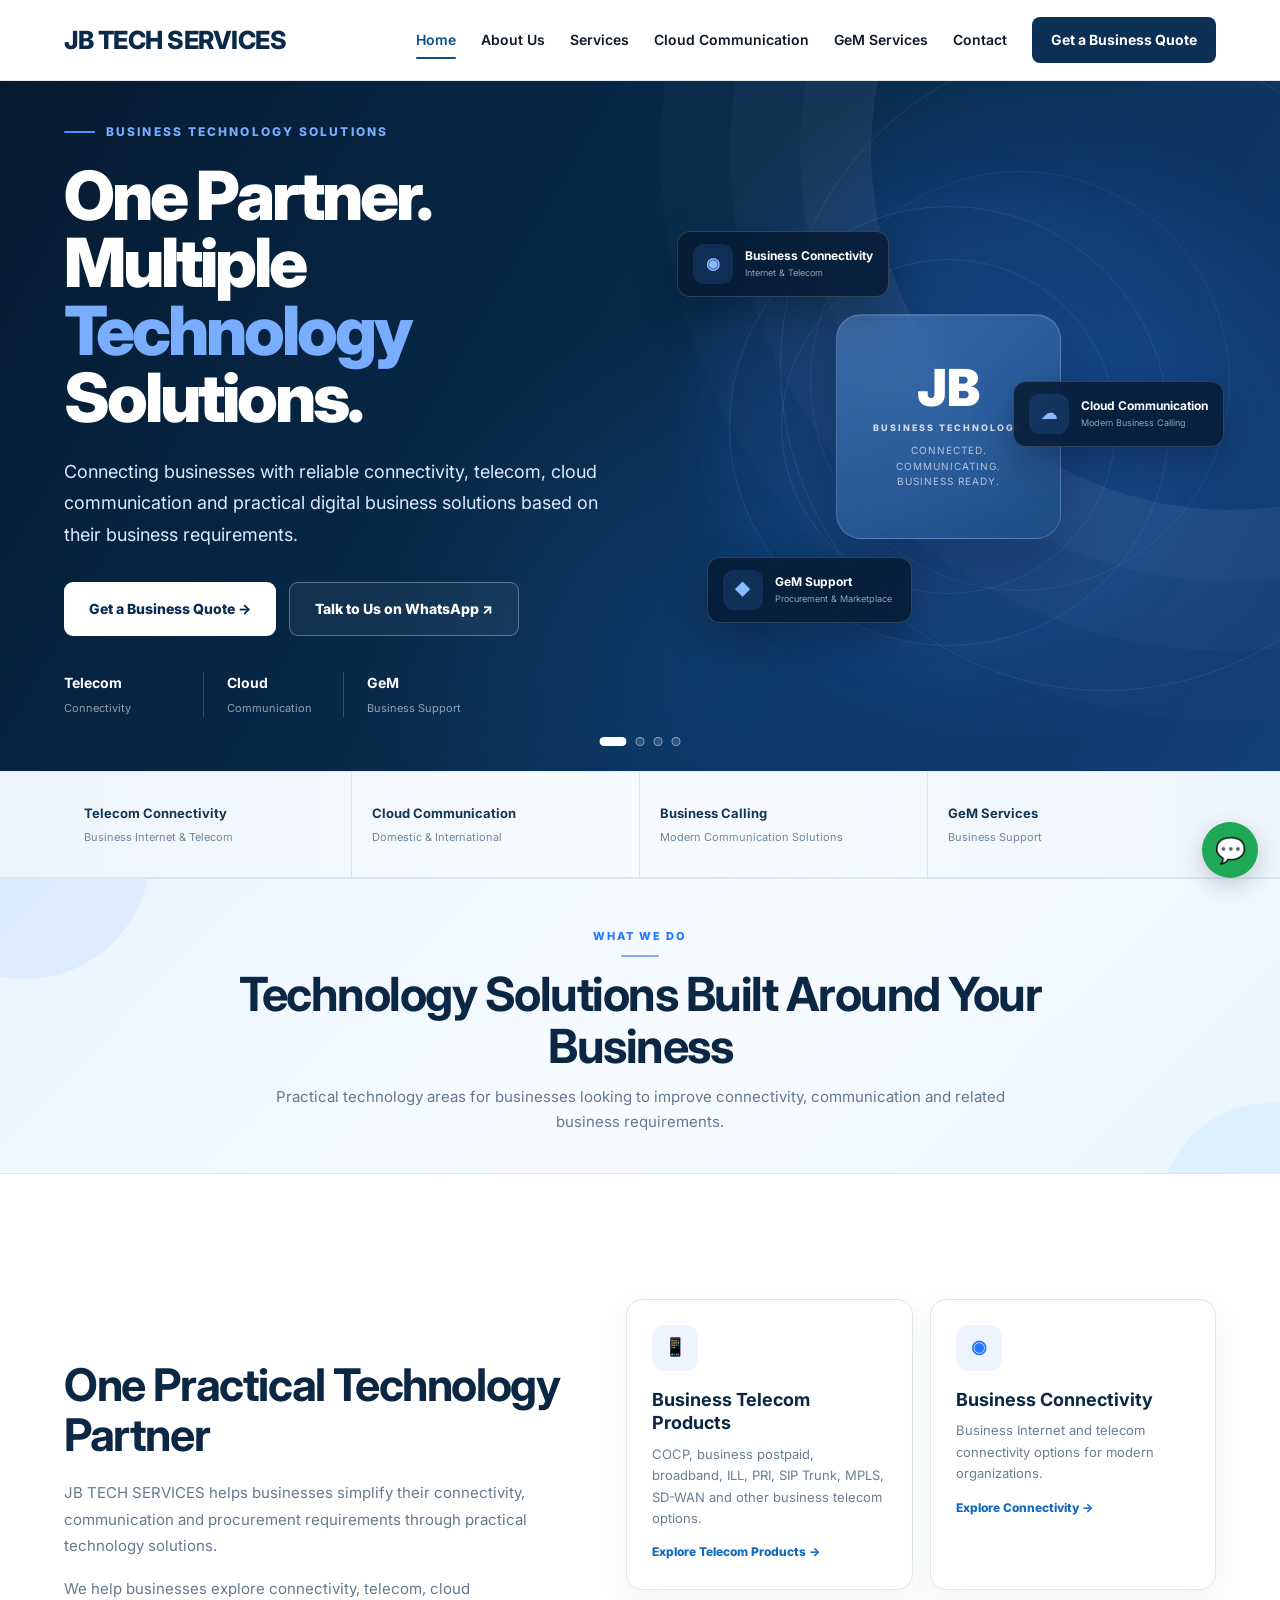
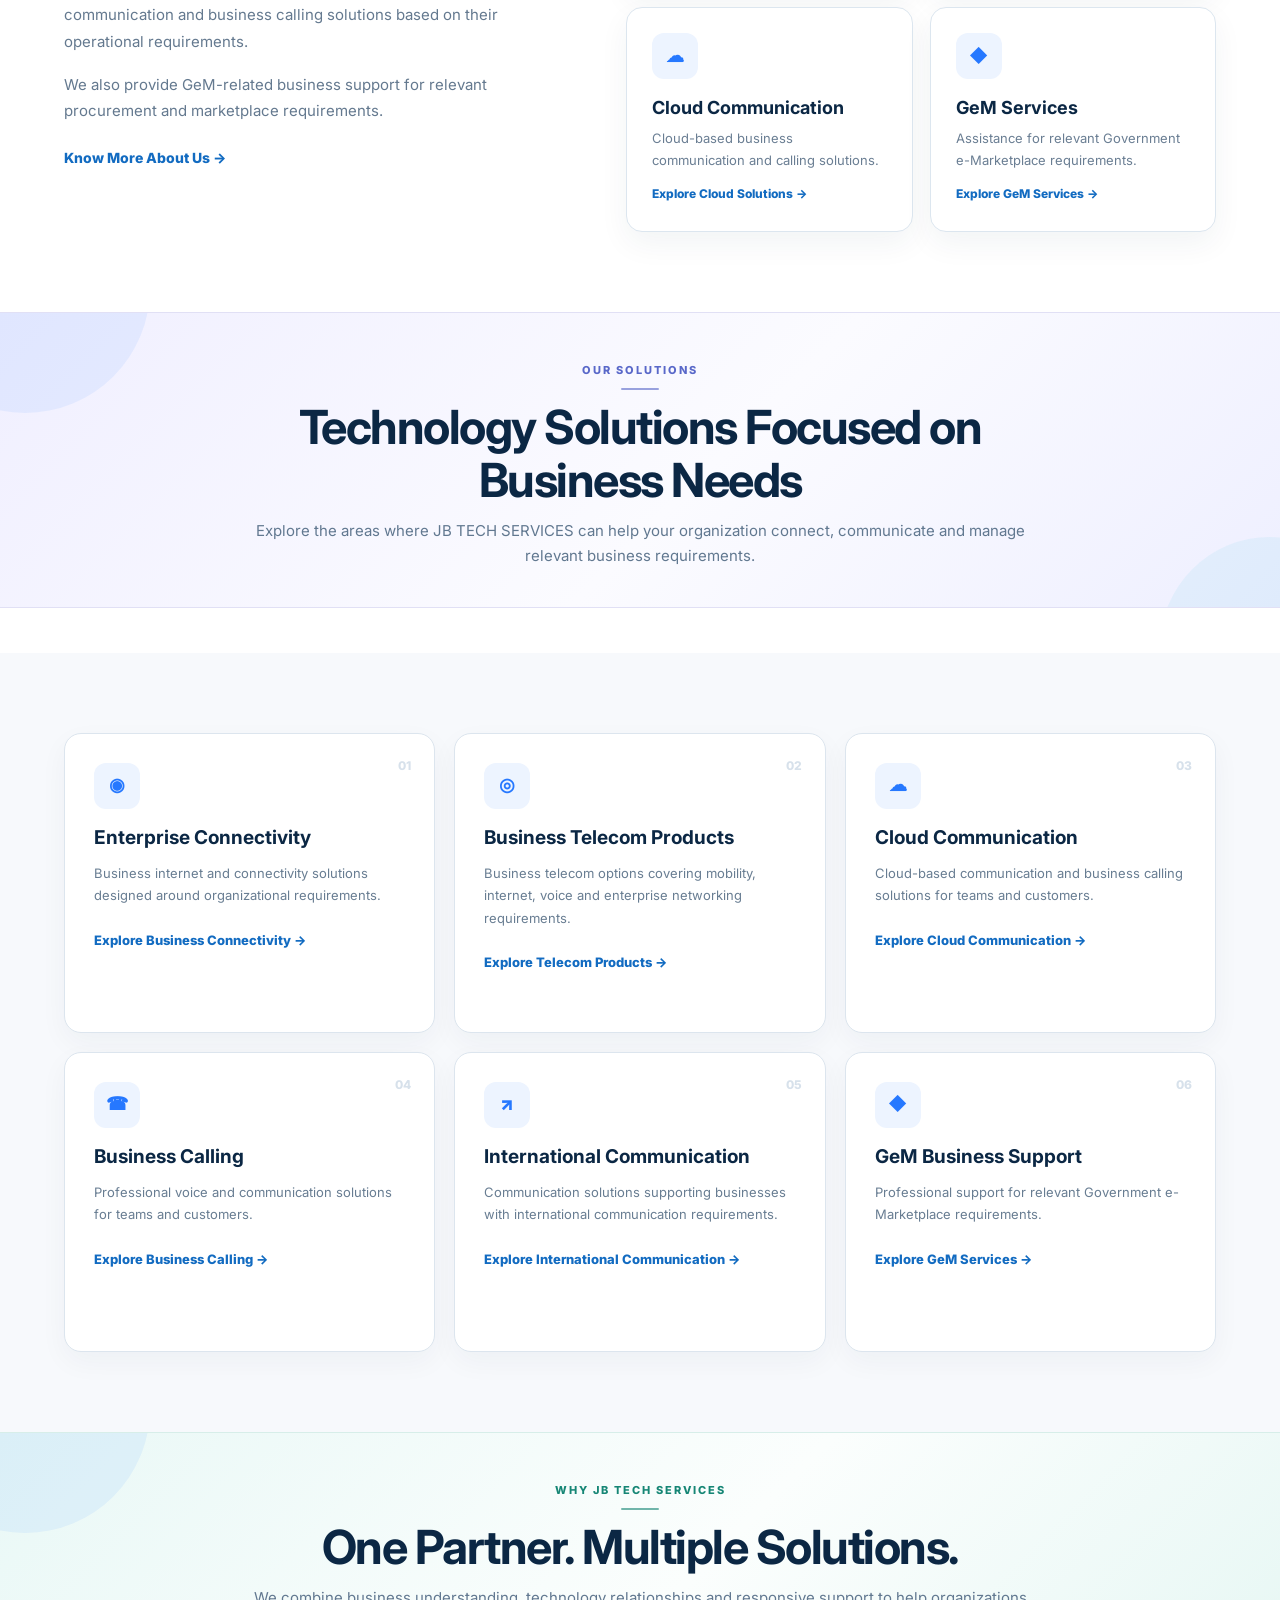
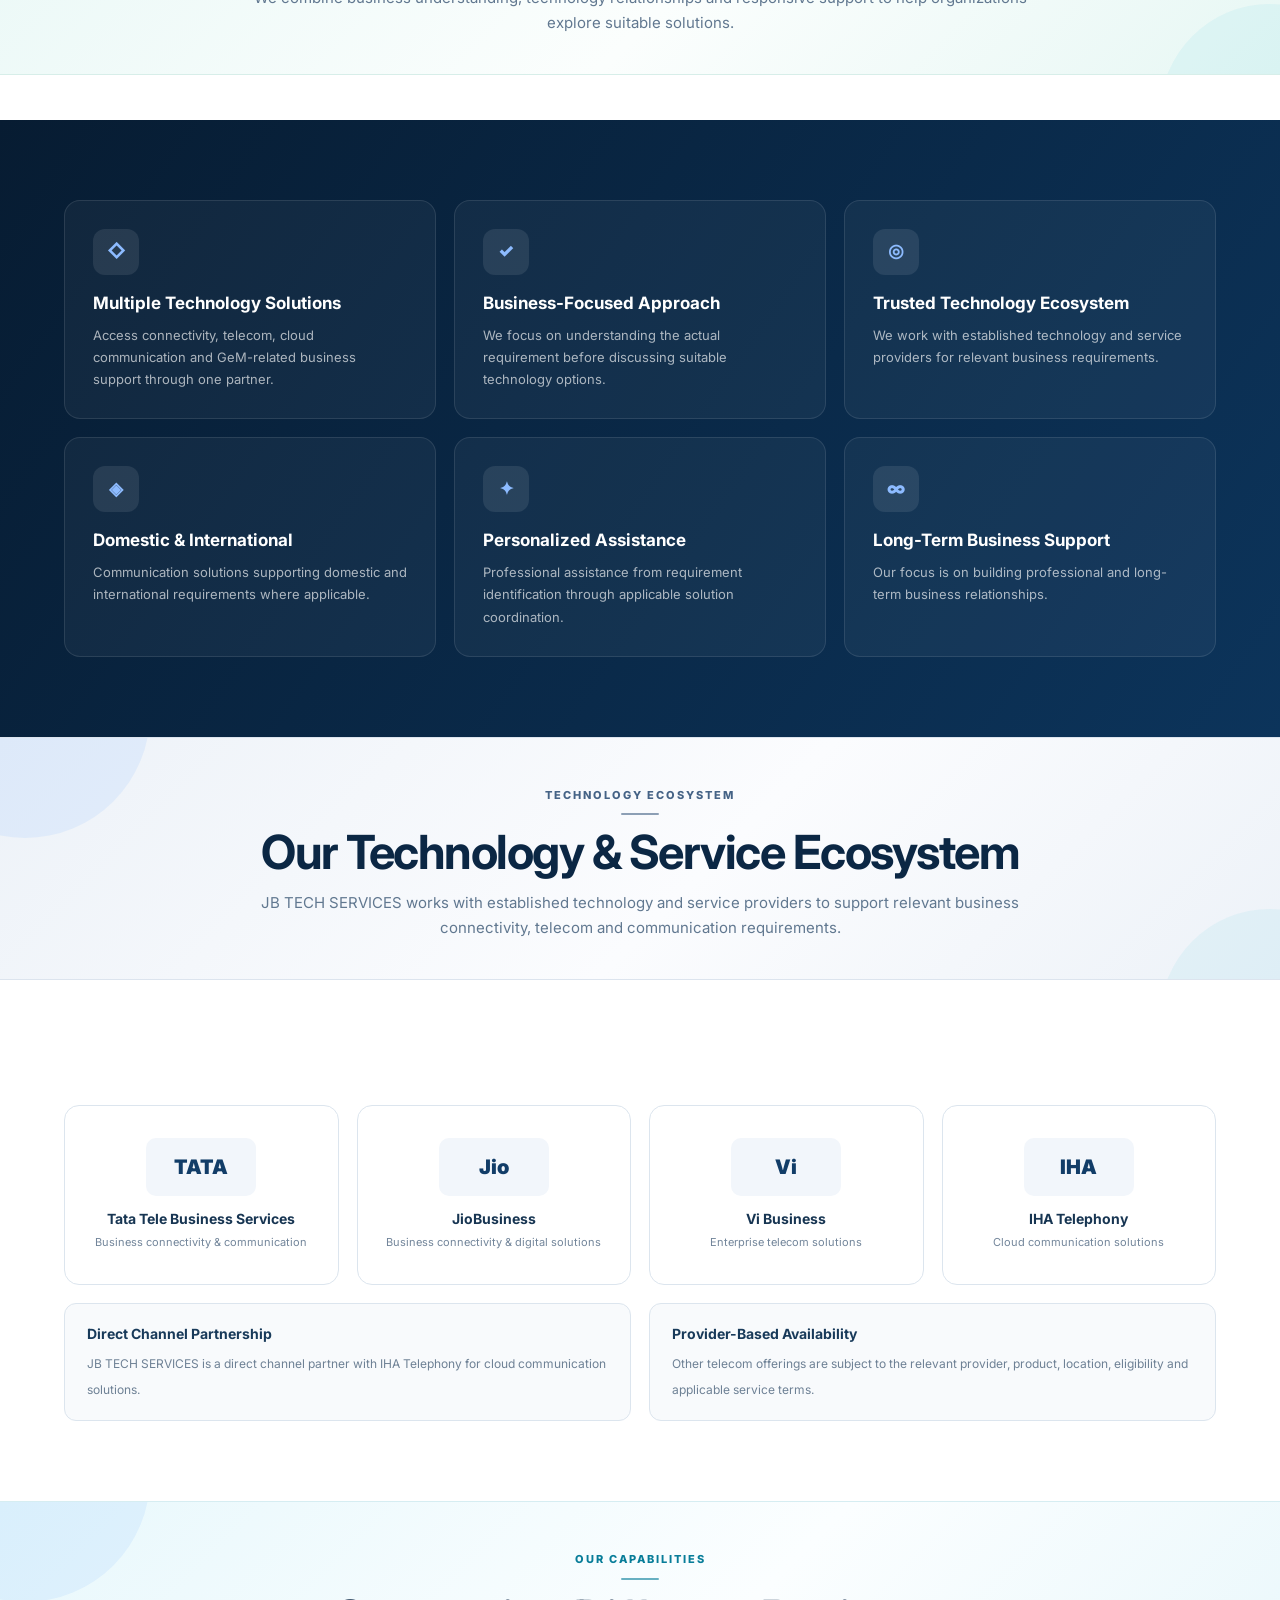
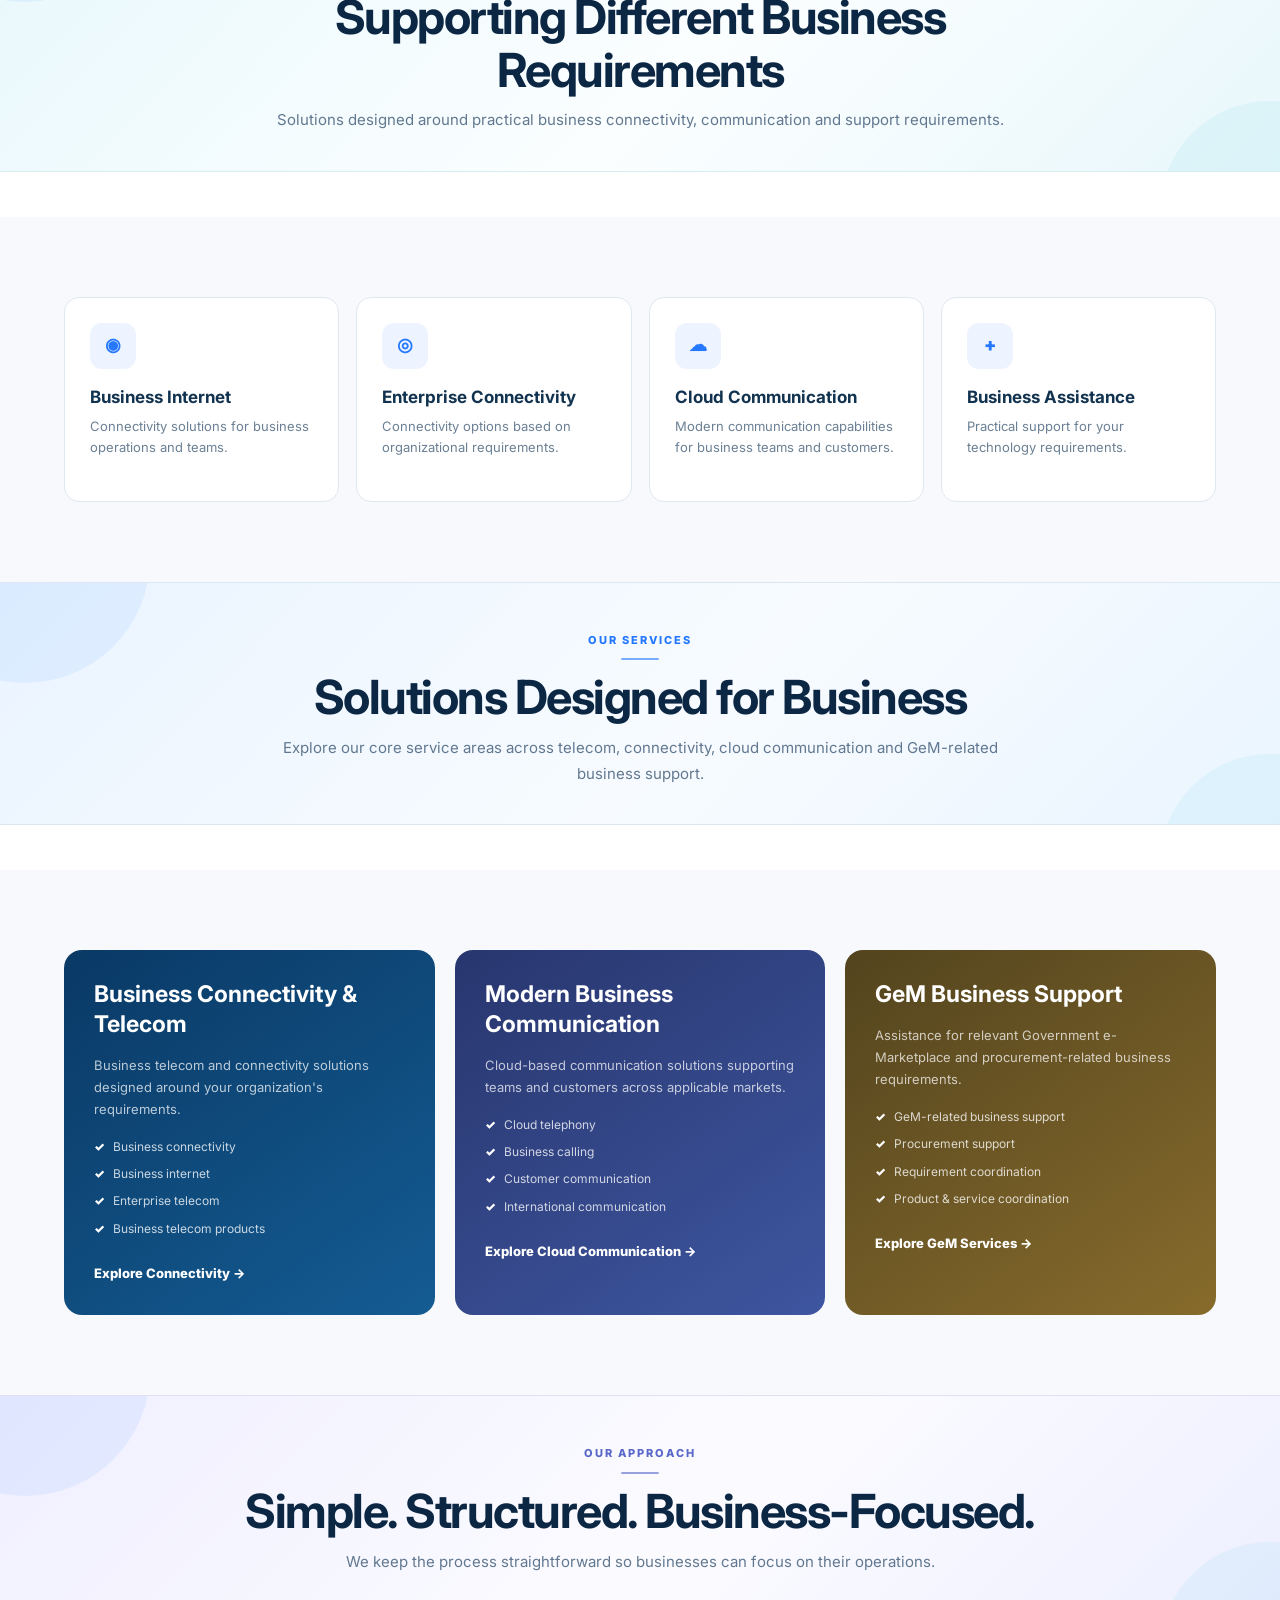
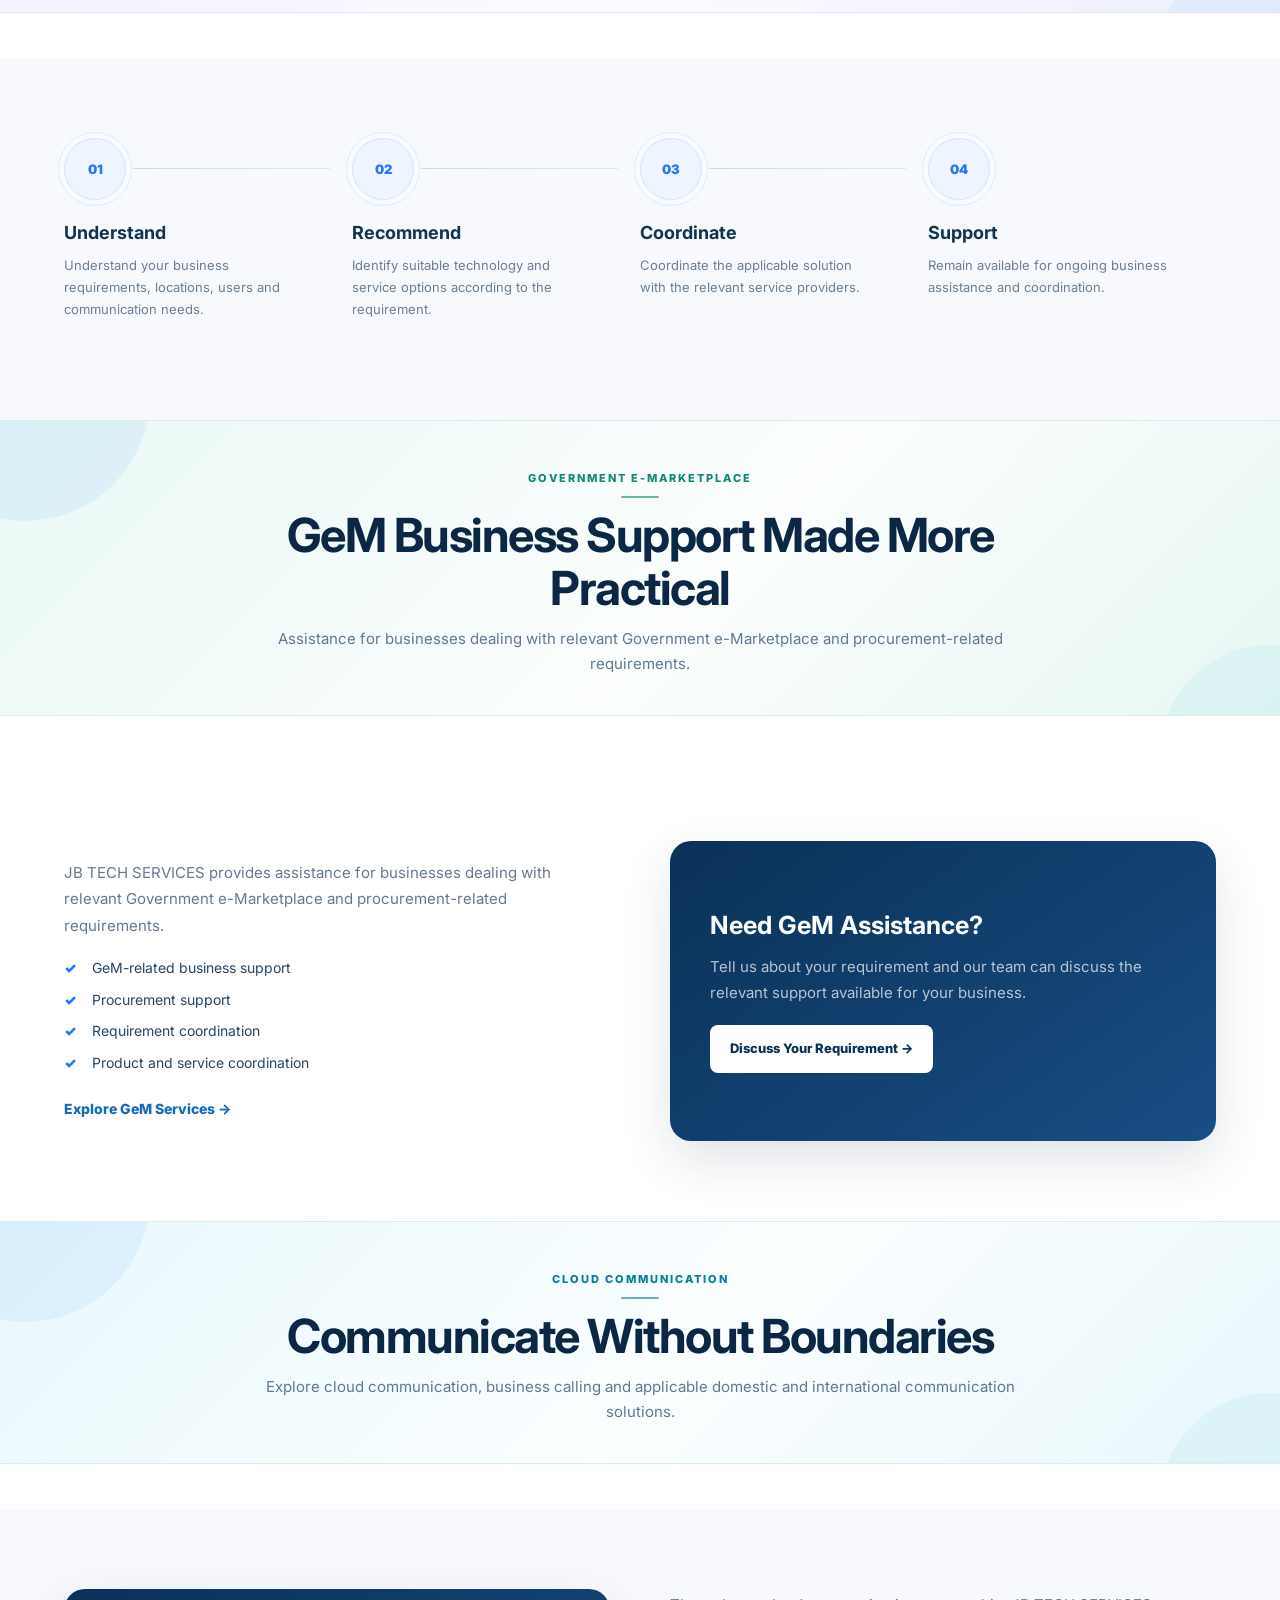
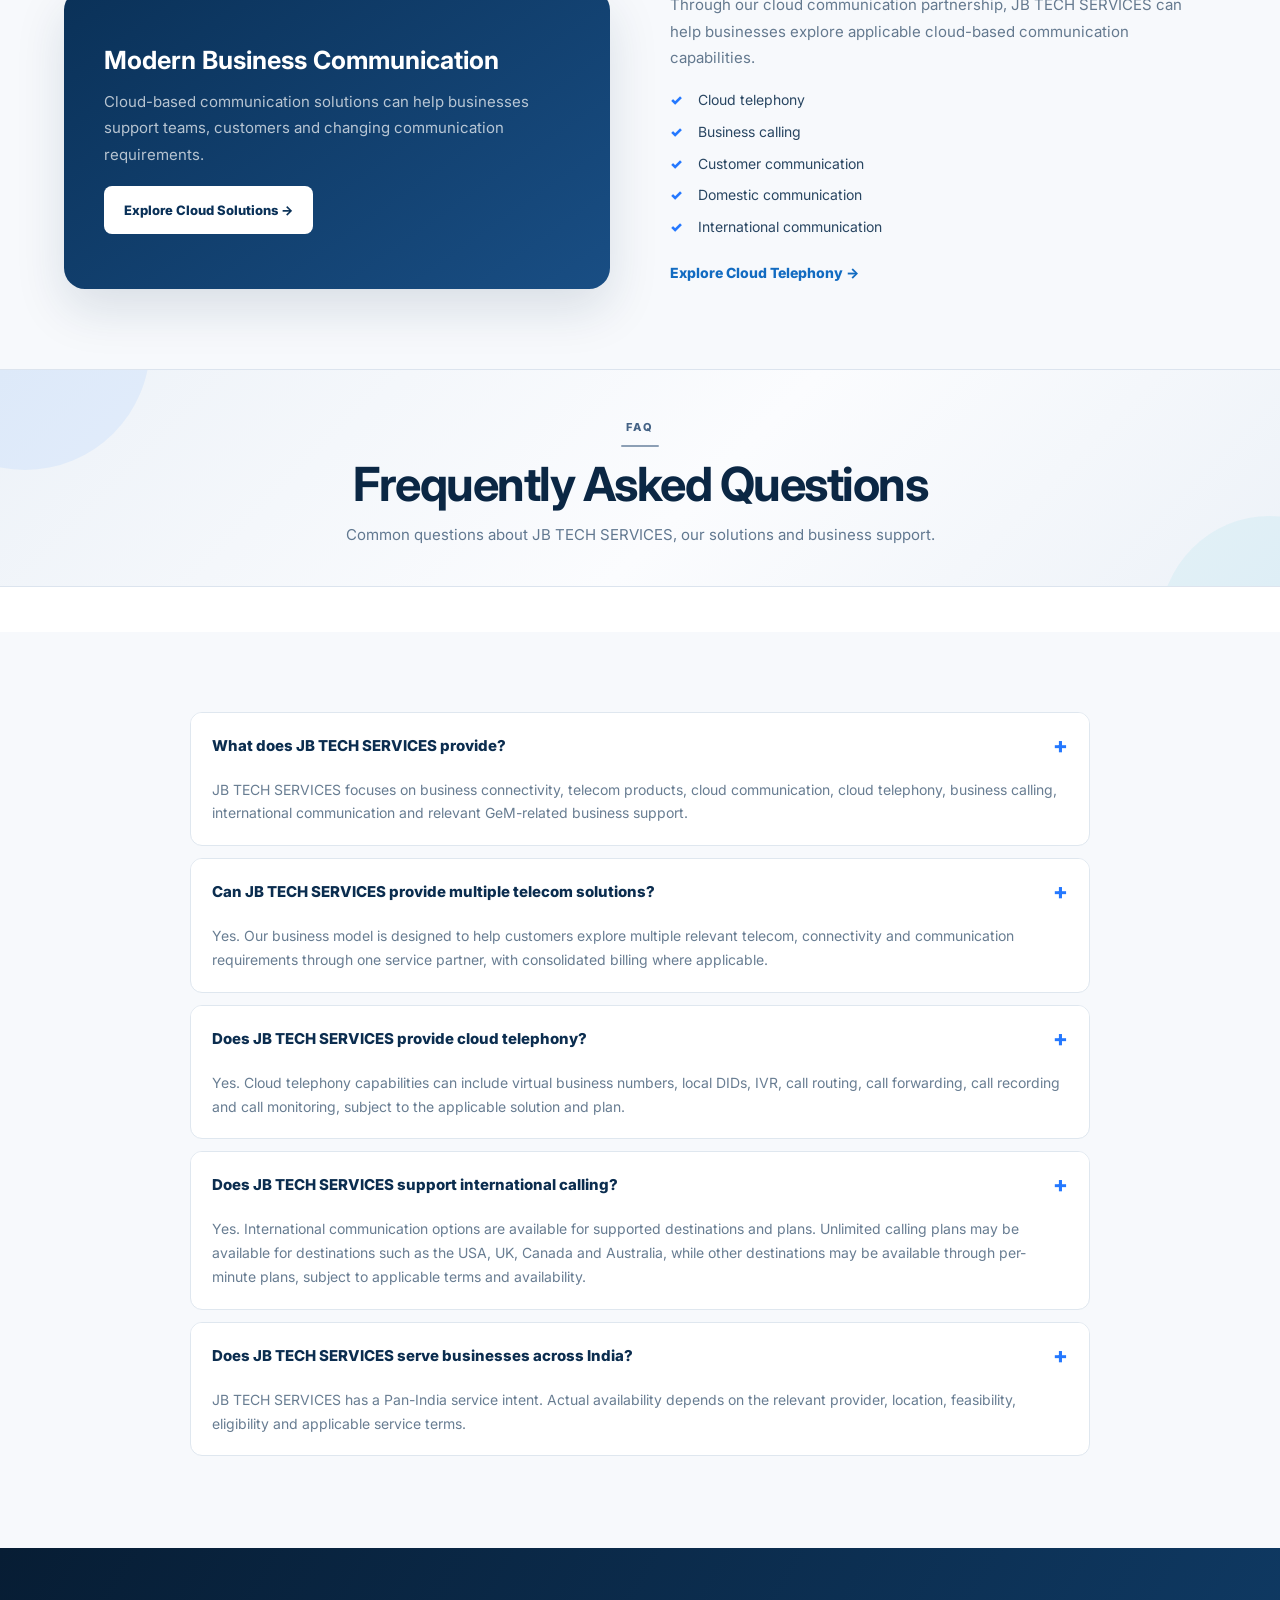
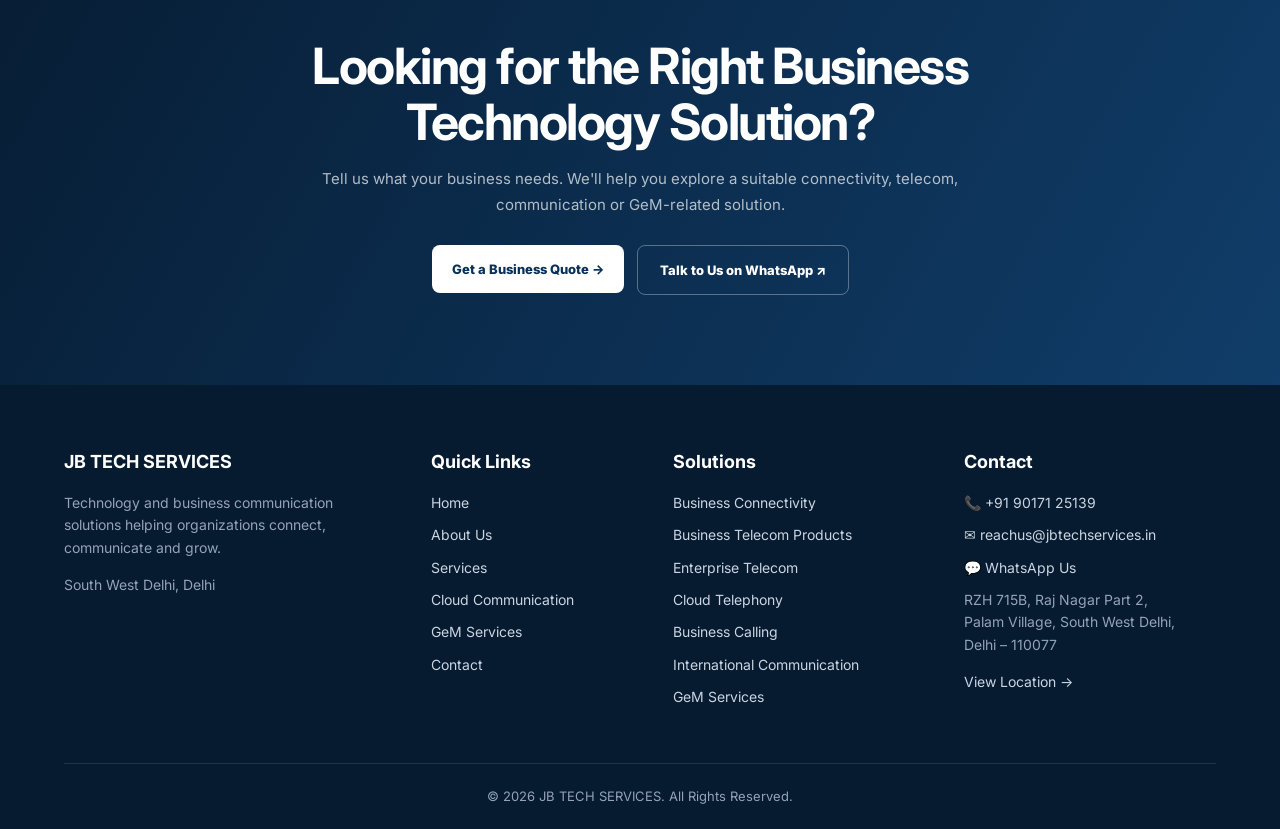
==== commit ca7230b4: "Update index.html" ====
--- a/index.html
+++ b/index.html
@@ -20,6 +20,11 @@
     >
 
     <meta
+        name="keywords"
+        content="JB TECH SERVICES, business telecom, business connectivity, enterprise connectivity, cloud communication, cloud telephony, business calling, international communication, GeM services"
+    >
+
+    <meta
         name="author"
         content="JB TECH SERVICES"
     >
@@ -32,6 +37,41 @@
     <link
         rel="canonical"
         href="https://jbtechservices.in/"
+    >
+
+    <meta
+        property="og:title"
+        content="JB TECH SERVICES | Business Telecom & Cloud Communication Solutions"
+    >
+
+    <meta
+        property="og:description"
+        content="Business telecom, connectivity, cloud communication, business calling, international communication and GeM-related support from JB TECH SERVICES."
+    >
+
+    <meta
+        property="og:type"
+        content="website"
+    >
+
+    <meta
+        property="og:url"
+        content="https://jbtechservices.in/"
+    >
+
+    <meta
+        property="og:site_name"
+        content="JB TECH SERVICES"
+    >
+
+    <meta
+        property="og:locale"
+        content="en_IN"
+    >
+
+    <meta
+        name="theme-color"
+        content="#0b2d4f"
     >
 
     <link
@@ -42,46 +82,6 @@
 
 
     <!-- =====================================================
-         OPEN GRAPH
-    ====================================================== -->
-
-    <meta
-        property="og:title"
-        content="JB TECH SERVICES | Business Telecom, Connectivity & Cloud Communication"
-    >
-
-    <meta
-        property="og:description"
-        content="Business telecom products, connectivity, cloud communication, business calling, international communication and GeM-related support from JB TECH SERVICES."
-    >
-
-    <meta
-        property="og:type"
-        content="website"
-    >
-
-    <meta
-        property="og:url"
-        content="https://jbtechservices.in/"
-    >
-
-    <meta
-        property="og:site_name"
-        content="JB TECH SERVICES"
-    >
-
-    <meta
-        property="og:locale"
-        content="en_IN"
-    >
-
-    <meta
-        name="theme-color"
-        content="#0b2d4f"
-    >
-
-
-    <!-- =====================================================
          ORGANIZATION SCHEMA
     ====================================================== -->
 
@@ -90,10 +90,19 @@
     {
         "@context": "https://schema.org",
         "@type": "Organization",
+        "@id": "https://jbtechservices.in/#organization",
         "name": "JB TECH SERVICES",
         "url": "https://jbtechservices.in/",
         "telephone": "+91 90171 25139",
         "email": "reachus@jbtechservices.in",
+        "address": {
+            "@type": "PostalAddress",
+            "streetAddress": "RZH 715B, Raj Nagar Part 2, Palam Village",
+            "addressLocality": "South West Delhi",
+            "addressRegion": "Delhi",
+            "postalCode": "110077",
+            "addressCountry": "IN"
+        },
         "areaServed": {
             "@type": "Country",
             "name": "India"
@@ -104,7 +113,7 @@
 
 
     <!-- =====================================================
-         WEBSITE CSS
+         MAIN WEBSITE STYLESHEET
     ====================================================== -->
 
     <link
@@ -114,20 +123,20 @@
 
 
     <!-- =====================================================
-         HOMEPAGE-ONLY CSS
-         Scoped to .home-page so other pages are not affected.
+         HOMEPAGE VISUAL SYSTEM
     ====================================================== -->
 
     <style>
 
         /* =====================================================
-           BASE
+           HOMEPAGE BASE
         ====================================================== */
 
         .home-page {
             overflow-x: hidden;
             background: #ffffff;
         }
+
 
         .home-page *,
         .home-page *::before,
@@ -137,23 +146,31 @@
 
 
         /* =====================================================
-           HERO
+           HERO SLIDER
         ====================================================== */
 
         .home-hero {
             position: relative;
+
+            min-height: 690px;
+
             overflow: hidden;
 
             background:
                 radial-gradient(
-                    circle at 82% 30%,
-                    rgba(55, 125, 255, 0.25),
-                    transparent 28%
+                    circle at 78% 48%,
+                    rgba(52, 125, 255, 0.34),
+                    transparent 32%
+                ),
+                radial-gradient(
+                    circle at 55% 85%,
+                    rgba(26, 103, 188, 0.20),
+                    transparent 38%
                 ),
                 linear-gradient(
                     120deg,
                     #061a30 0%,
-                    #092f55 55%,
+                    #082d50 54%,
                     #123f78 100%
                 );
 
@@ -162,1240 +179,1965 @@
 
 
         .home-hero::before {
+
             content: "";
 
             position: absolute;
 
-            width: 600px;
-            height: 600px;
-
-            right: -280px;
-            top: -260px;
+            width: 720px;
+            height: 720px;
+
+            right: -310px;
+            top: -290px;
+
+            border:
+                1px solid
+                rgba(255,255,255,0.08);
+
+            border-radius: 50%;
+
+            box-shadow:
+                0 0 0 70px rgba(255,255,255,0.025),
+                0 0 0 140px rgba(255,255,255,0.018),
+                0 0 0 210px rgba(255,255,255,0.012);
+
+            pointer-events: none;
+        }
+
+
+        .home-slides {
+
+            position: relative;
+
+            min-height: 690px;
+        }
+
+
+        .home-slide {
+
+            position: absolute;
+
+            inset: 0;
+
+            display: flex;
+
+            align-items: center;
+
+            opacity: 0;
+
+            visibility: hidden;
+
+            transform: translateX(35px);
+
+            transition:
+                opacity 0.7s ease,
+                transform 0.7s ease,
+                visibility 0.7s ease;
+        }
+
+
+        .home-slide.active {
+
+            opacity: 1;
+
+            visibility: visible;
+
+            transform: translateX(0);
+
+            z-index: 2;
+        }
+
+
+        /* =====================================================
+           HERO GRID
+        ====================================================== */
+
+        .home-hero-grid {
+
+            display: grid;
+
+            grid-template-columns:
+                minmax(0, 1.03fr)
+                minmax(420px, 0.97fr);
+
+            gap: 50px;
+
+            align-items: center;
+
+            min-height: 690px;
+        }
+
+
+        .home-hero-content {
+
+            position: relative;
+
+            z-index: 5;
+
+            padding:
+                55px 0 75px;
+
+            max-width: 700px;
+        }
+
+
+        .home-label {
+
+            display: inline-flex;
+
+            align-items: center;
+
+            gap: 11px;
+
+            margin-bottom: 21px;
+
+            color: #79adff;
+
+            font-size: 12px;
+
+            font-weight: 800;
+
+            letter-spacing: 2.1px;
+
+            text-transform: uppercase;
+        }
+
+
+        .home-label::before {
+
+            content: "";
+
+            width: 31px;
+
+            height: 2px;
+
+            background: #4c91ff;
+
+            border-radius: 3px;
+        }
+
+
+        .home-hero h1 {
+
+            max-width: 720px;
+
+            margin: 0 0 25px;
+
+            color: #ffffff;
+
+            font-size:
+                clamp(46px, 5.3vw, 76px);
+
+            line-height: 0.99;
+
+            letter-spacing: -3px;
+
+            font-weight: 850;
+        }
+
+
+        .home-hero h1 span {
+
+            color: #78adff;
+        }
+
+
+        .home-hero-text {
+
+            max-width: 650px;
+
+            margin: 0 0 31px;
+
+            color:
+                rgba(255,255,255,0.76);
+
+            font-size: 17px;
+
+            line-height: 1.75;
+        }
+
+
+        .home-hero-buttons {
+
+            display: flex;
+
+            flex-wrap: wrap;
+
+            gap: 13px;
+
+            margin-bottom: 36px;
+        }
+
+
+        .home-btn-primary,
+        .home-btn-outline {
+
+            display: inline-flex;
+
+            align-items: center;
+
+            justify-content: center;
+
+            min-height: 54px;
+
+            padding:
+                0 25px;
+
+            border-radius: 9px;
+
+            font-size: 14px;
+
+            font-weight: 800;
+
+            text-decoration: none;
+
+            transition:
+                transform 0.2s ease,
+                box-shadow 0.2s ease,
+                background 0.2s ease;
+        }
+
+
+        .home-btn-primary {
+
+            background: #ffffff;
+
+            color: #092d51;
+        }
+
+
+        .home-btn-outline {
+
+            border:
+                1px solid
+                rgba(255,255,255,0.32);
+
+            background:
+                rgba(255,255,255,0.05);
+
+            color: #ffffff;
+        }
+
+
+        .home-btn-primary:hover,
+        .home-btn-outline:hover {
+
+            transform: translateY(-2px);
+
+            box-shadow:
+                0 12px 28px
+                rgba(0,0,0,0.20);
+        }
+
+
+        .home-btn-outline:hover {
+
+            background:
+                rgba(255,255,255,0.10);
+        }
+
+
+        /* =====================================================
+           HERO TRUST ROW
+        ====================================================== */
+
+        .home-trust-row {
+
+            display: flex;
+
+            align-items: stretch;
+        }
+
+
+        .home-trust-item {
+
+            min-width: 140px;
+
+            padding:
+                0 23px;
+
+            border-right:
+                1px solid
+                rgba(255,255,255,0.18);
+        }
+
+
+        .home-trust-item:first-child {
+
+            padding-left: 0;
+        }
+
+
+        .home-trust-item:last-child {
+
+            border-right: 0;
+        }
+
+
+        .home-trust-item strong {
+
+            display: block;
+
+            margin-bottom: 5px;
+
+            color: #ffffff;
+
+            font-size: 14px;
+        }
+
+
+        .home-trust-item span {
+
+            display: block;
+
+            color:
+                rgba(255,255,255,0.56);
+
+            font-size: 11px;
+        }
+
+
+        /* =====================================================
+           HERO VISUAL
+        ====================================================== */
+
+        .home-visual {
+
+            position: relative;
+
+            min-height: 500px;
+
+            display: flex;
+
+            align-items: center;
+
+            justify-content: center;
+        }
+
+
+        .home-visual::before {
+
+            content: "";
+
+            position: absolute;
+
+            width: 440px;
+            height: 440px;
+
+            border:
+                1px solid
+                rgba(119,176,255,0.15);
+
+            border-radius: 50%;
+
+            box-shadow:
+                0 0 80px
+                rgba(62,137,255,0.08);
+
+            animation:
+                homeOrbit 16s linear infinite;
+        }
+
+
+        .home-visual::after {
+
+            content: "";
+
+            position: absolute;
+
+            width: 335px;
+            height: 335px;
+
+            border:
+                1px solid
+                rgba(119,176,255,0.14);
+
+            border-radius: 50%;
+        }
+
+
+        .home-visual-core {
+
+            position: relative;
+
+            z-index: 5;
+
+            width: 225px;
+            height: 225px;
+
+            display: flex;
+
+            flex-direction: column;
+
+            align-items: center;
+
+            justify-content: center;
+
+            text-align: center;
+
+            border:
+                1px solid
+                rgba(255,255,255,0.18);
+
+            border-radius: 25px;
+
+            background:
+                linear-gradient(
+                    145deg,
+                    rgba(105,160,235,0.42),
+                    rgba(28,76,132,0.82)
+                );
+
+            box-shadow:
+                0 25px 70px
+                rgba(0,0,0,0.26),
+                inset 0 1px 0
+                rgba(255,255,255,0.13);
+
+            backdrop-filter: blur(12px);
+
+            animation:
+                homeCoreFloat 5s ease-in-out infinite;
+        }
+
+
+        .home-core-jb {
+
+            margin-bottom: 8px;
+
+            color: #ffffff;
+
+            font-size: 51px;
+
+            line-height: 1;
+
+            font-weight: 900;
+        }
+
+
+        .home-core-small {
+
+            margin-bottom: 8px;
+
+            color:
+                rgba(255,255,255,0.78);
+
+            font-size: 9px;
+
+            letter-spacing: 2px;
+
+            font-weight: 800;
+
+            text-transform: uppercase;
+        }
+
+
+        .home-core-title {
+
+            color:
+                rgba(255,255,255,0.65);
+
+            font-size: 10px;
+
+            line-height: 1.55;
+
+            letter-spacing: 1px;
+
+            text-transform: uppercase;
+        }
+
+
+        /* =====================================================
+           HERO FLOATING CARDS
+        ====================================================== */
+
+        .home-float-card {
+
+            position: absolute;
+
+            z-index: 8;
+
+            min-width: 205px;
+
+            display: flex;
+
+            align-items: center;
+
+            gap: 12px;
+
+            padding:
+                12px 15px;
+
+            border:
+                1px solid
+                rgba(255,255,255,0.16);
+
+            border-radius: 13px;
+
+            background:
+                rgba(5,26,49,0.83);
+
+            box-shadow:
+                0 16px 40px
+                rgba(0,0,0,0.25);
+
+            backdrop-filter: blur(12px);
+        }
+
+
+        .home-float-one {
+
+            left: -5px;
+
+            top: 55px;
+        }
+
+
+        .home-float-two {
+
+            right: -8px;
+
+            top: 205px;
+        }
+
+
+        .home-float-three {
+
+            left: 25px;
+
+            bottom: 53px;
+        }
+
+
+        .home-float-icon {
+
+            flex: 0 0 40px;
+
+            width: 40px;
+            height: 40px;
+
+            display: flex;
+
+            align-items: center;
+
+            justify-content: center;
+
+            border-radius: 11px;
+
+            background:
+                rgba(74,137,255,0.16);
+
+            color: #8bb9ff;
+
+            font-size: 16px;
+
+            font-weight: 900;
+        }
+
+
+        .home-float-card strong {
+
+            display: block;
+
+            margin-bottom: 3px;
+
+            color: #ffffff;
+
+            font-size: 12px;
+
+            line-height: 1.3;
+        }
+
+
+        .home-float-card span {
+
+            display: block;
+
+            color:
+                rgba(255,255,255,0.58);
+
+            font-size: 9px;
+
+            line-height: 1.4;
+        }
+
+
+        @keyframes homeCoreFloat {
+
+            0%,
+            100% {
+                transform: translateY(0);
+            }
+
+            50% {
+                transform: translateY(-7px);
+            }
+        }
+
+
+        @keyframes homeOrbit {
+
+            from {
+                transform: rotate(0deg);
+            }
+
+            to {
+                transform: rotate(360deg);
+            }
+        }
+
+
+        /* =====================================================
+           HERO DOTS
+        ====================================================== */
+
+        .home-dots {
+
+            position: absolute;
+
+            z-index: 20;
+
+            left: 50%;
+
+            bottom: 25px;
+
+            transform: translateX(-50%);
+
+            display: flex;
+
+            align-items: center;
+
+            gap: 9px;
+        }
+
+
+        .home-dot {
+
+            width: 9px;
+            height: 9px;
+
+            padding: 0;
+
+            border:
+                1px solid
+                rgba(255,255,255,0.45);
+
+            border-radius: 50%;
+
+            background:
+                rgba(255,255,255,0.15);
+
+            cursor: pointer;
+
+            transition:
+                width 0.25s ease,
+                background 0.25s ease;
+        }
+
+
+        .home-dot.active {
+
+            width: 27px;
+
+            border-radius: 20px;
+
+            background: #ffffff;
+        }
+
+
+        /* =====================================================
+           SLIDE-SPECIFIC VISUALS
+        ====================================================== */
+
+        .home-slide:nth-child(2)
+        .home-visual-core {
+
+            background:
+                linear-gradient(
+                    145deg,
+                    rgba(61,133,231,0.48),
+                    rgba(17,66,121,0.88)
+                );
+        }
+
+
+        .home-slide:nth-child(3)
+        .home-visual-core {
+
+            background:
+                linear-gradient(
+                    145deg,
+                    rgba(83,108,224,0.50),
+                    rgba(28,49,108,0.90)
+                );
+        }
+
+
+        .home-slide:nth-child(4)
+        .home-visual-core {
+
+            background:
+                linear-gradient(
+                    145deg,
+                    rgba(45,144,179,0.45),
+                    rgba(17,72,104,0.90)
+                );
+        }
+
+
+        /* =====================================================
+           SECTION HEADING BANDS
+        ====================================================== */
+
+        .home-section-heading {
+
+            position: relative;
+
+            margin-bottom: 45px;
+
+            padding:
+                43px 25px 38px;
+
+            overflow: hidden;
+
+            border-top:
+                1px solid #dbe7f2;
+
+            border-bottom:
+                1px solid #dbe7f2;
+
+            background:
+                linear-gradient(
+                    135deg,
+                    #eaf4ff,
+                    #f7fbff 55%,
+                    #eaf5ff
+                );
+
+            text-align: center;
+        }
+
+
+        .home-section-heading::before {
+
+            content: "";
+
+            position: absolute;
+
+            width: 250px;
+            height: 250px;
+
+            left: -100px;
+            top: -150px;
+
+            border-radius: 50%;
+
+            background:
+                rgba(46,122,255,0.08);
+        }
+
+
+        .home-section-heading::after {
+
+            content: "";
+
+            position: absolute;
+
+            width: 220px;
+            height: 220px;
+
+            right: -100px;
+            bottom: -150px;
+
+            border-radius: 50%;
+
+            background:
+                rgba(34,180,210,0.07);
+        }
+
+
+        .home-section-heading > * {
+
+            position: relative;
+
+            z-index: 2;
+        }
+
+
+        .home-kicker {
+
+            display: inline-block;
+
+            margin-bottom: 11px;
+
+            color: #2478ff;
+
+            font-size: 11px;
+
+            font-weight: 800;
+
+            letter-spacing: 2px;
+
+            text-transform: uppercase;
+        }
+
+
+        .home-kicker::after {
+
+            content: "";
+
+            display: block;
+
+            width: 38px;
+
+            height: 2px;
+
+            margin:
+                9px auto 0;
+
+            border-radius: 3px;
+
+            background:
+                currentColor;
+
+            opacity: 0.6;
+        }
+
+
+        .home-section-heading h2 {
+
+            max-width: 850px;
+
+            margin:
+                0 auto 11px;
+
+            color: #0b2744;
+
+            font-size:
+                clamp(30px, 4vw, 47px);
+
+            line-height: 1.12;
+
+            letter-spacing: -1.5px;
+        }
+
+
+        .home-section-heading p {
+
+            max-width: 780px;
+
+            margin: 0 auto;
+
+            color: #617890;
+
+            font-size: 15px;
+
+            line-height: 1.7;
+        }
+
+
+        /* Alternating band colours */
+
+        .home-band-purple {
+
+            background:
+                linear-gradient(
+                    135deg,
+                    #f0efff,
+                    #fbfbff 55%,
+                    #eeefff
+                );
+
+            border-color: #e1e0f5;
+        }
+
+
+        .home-band-purple .home-kicker {
+
+            color: #5968c9;
+        }
+
+
+        .home-band-teal {
+
+            background:
+                linear-gradient(
+                    135deg,
+                    #e9f8f6,
+                    #fbfefd 55%,
+                    #e7f7f4
+                );
+
+            border-color: #d7eee9;
+        }
+
+
+        .home-band-teal .home-kicker {
+
+            color: #168675;
+        }
+
+
+        .home-band-slate {
+
+            background:
+                linear-gradient(
+                    135deg,
+                    #edf2f8,
+                    #fbfcfe 55%,
+                    #edf2f8
+                );
+
+            border-color: #dce4ee;
+        }
+
+
+        .home-band-slate .home-kicker {
+
+            color: #456386;
+        }
+
+
+        .home-band-cyan {
+
+            background:
+                linear-gradient(
+                    135deg,
+                    #e8f8fc,
+                    #fbfeff 55%,
+                    #e8f7fb
+                );
+
+            border-color: #d6edf2;
+        }
+
+
+        .home-band-cyan .home-kicker {
+
+            color: #087d99;
+        }
+
+
+        /* =====================================================
+           STANDARD SECTIONS
+        ====================================================== */
+
+        .home-section {
+
+            padding:
+                80px 0;
+        }
+
+
+        .home-section-light {
+
+            background: #ffffff;
+        }
+
+
+        .home-section-soft {
+
+            background: #f7f9fc;
+        }
+
+
+        /* =====================================================
+           INTRO
+        ====================================================== */
+
+        .home-intro-grid {
+
+            display: grid;
+
+            grid-template-columns:
+                minmax(0, 0.92fr)
+                minmax(0, 1.08fr);
+
+            gap: 60px;
+
+            align-items: center;
+        }
+
+
+        .home-intro-copy h2 {
+
+            margin:
+                0 0 20px;
+
+            color: #0b2744;
+
+            font-size:
+                clamp(30px, 4vw, 45px);
+
+            line-height: 1.12;
+
+            letter-spacing: -1.4px;
+        }
+
+
+        .home-intro-copy p {
+
+            margin:
+                0 0 17px;
+
+            color: #64798f;
+
+            font-size: 15px;
+
+            line-height: 1.75;
+        }
+
+
+        .home-intro-link {
+
+            display: inline-flex;
+
+            align-items: center;
+
+            gap: 5px;
+
+            margin-top: 6px;
+
+            color: #126bc1;
+
+            font-size: 14px;
+
+            font-weight: 800;
+
+            text-decoration: none;
+        }
+
+
+        .home-intro-link:hover {
+
+            text-decoration: underline;
+        }
+
+
+        /* =====================================================
+           INTRO CARDS
+        ====================================================== */
+
+        .home-intro-panel {
+
+            display: grid;
+
+            grid-template-columns:
+                repeat(2, minmax(0,1fr));
+
+            gap: 17px;
+        }
+
+
+        .home-mini-card {
+
+            min-height: 210px;
+
+            padding: 25px;
+
+            border:
+                1px solid #dce6ef;
+
+            border-radius: 16px;
+
+            background: #ffffff;
+
+            box-shadow:
+                0 12px 30px
+                rgba(20,50,80,0.055);
+
+            transition:
+                transform 0.2s ease,
+                box-shadow 0.2s ease;
+        }
+
+
+        .home-mini-card:hover {
+
+            transform: translateY(-4px);
+
+            box-shadow:
+                0 18px 38px
+                rgba(20,50,80,0.09);
+        }
+
+
+        .home-mini-icon {
+
+            width: 46px;
+            height: 46px;
+
+            margin-bottom: 17px;
+
+            display: flex;
+
+            align-items: center;
+            justify-content: center;
+
+            border-radius: 12px;
+
+            background: #edf4ff;
+
+            color: #2678ff;
+
+            font-size: 18px;
+
+            font-weight: 900;
+        }
+
+
+        .home-mini-card h3 {
+
+            margin:
+                0 0 9px;
+
+            color: #0b2744;
+
+            font-size: 18px;
+
+            line-height: 1.3;
+        }
+
+
+        .home-mini-card p {
+
+            margin: 0;
+
+            color: #6a7e93;
+
+            font-size: 13px;
+
+            line-height: 1.65;
+        }
+
+
+        .home-mini-card .home-intro-link {
+
+            margin-top: 13px;
+
+            font-size: 12px;
+        }
+
+
+        /* =====================================================
+           SOLUTION CARDS
+        ====================================================== */
+
+        .home-solution-grid {
+
+            display: grid;
+
+            grid-template-columns:
+                repeat(3, minmax(0,1fr));
+
+            gap: 19px;
+        }
+
+
+        .home-solution-card {
+
+            position: relative;
+
+            min-height: 300px;
+
+            padding: 29px;
+
+            border:
+                1px solid #dce5ee;
+
+            border-radius: 17px;
+
+            background: #ffffff;
+
+            box-shadow:
+                0 10px 28px
+                rgba(20,50,80,0.045);
+
+            transition:
+                transform 0.2s ease,
+                box-shadow 0.2s ease;
+        }
+
+
+        .home-solution-card:hover {
+
+            transform: translateY(-4px);
+
+            box-shadow:
+                0 18px 40px
+                rgba(20,50,80,0.085);
+        }
+
+
+        .home-solution-number {
+
+            position: absolute;
+
+            top: 22px;
+            right: 23px;
+
+            color: #d7e1eb;
+
+            font-size: 12px;
+
+            font-weight: 800;
+        }
+
+
+        .home-solution-card h3 {
+
+            margin:
+                0 0 12px;
+
+            color: #0b2744;
+
+            font-size: 19px;
+
+            line-height: 1.3;
+        }
+
+
+        .home-solution-card p {
+
+            margin:
+                0 0 20px;
+
+            color: #687d92;
+
+            font-size: 13px;
+
+            line-height: 1.7;
+        }
+
+
+        .home-card-link {
+
+            display: inline-flex;
+
+            color: #126bc1;
+
+            font-size: 13px;
+
+            font-weight: 800;
+
+            text-decoration: none;
+        }
+
+
+        .home-card-link:hover {
+
+            text-decoration: underline;
+        }
+
+
+        /* =====================================================
+           WHY
+        ====================================================== */
+
+        .home-why-grid {
+
+            display: grid;
+
+            grid-template-columns:
+                repeat(3, minmax(0,1fr));
+
+            gap: 18px;
+        }
+
+
+        .home-why-card {
+
+            padding: 28px;
 
             border:
                 1px solid
                 rgba(255,255,255,0.10);
 
-            border-radius: 50%;
-
-            box-shadow:
-                0 0 0 70px rgba(255,255,255,0.025),
-                0 0 0 140px rgba(255,255,255,0.018);
-
-            pointer-events: none;
-        }
-
-
-        .home-hero-grid {
+            border-radius: 16px;
+
+            background:
+                rgba(255,255,255,0.045);
+        }
+
+
+        .home-why-card .home-mini-icon {
+
+            background:
+                rgba(255,255,255,0.09);
+
+            color: #8dbbff;
+        }
+
+
+        .home-why-card h3 {
+
+            margin:
+                0 0 10px;
+
+            color: #ffffff;
+
+            font-size: 17px;
+        }
+
+
+        .home-why-card p {
+
+            margin: 0;
+
+            color:
+                rgba(255,255,255,0.65);
+
+            font-size: 13px;
+
+            line-height: 1.7;
+        }
+
+
+        /* =====================================================
+           DARK SECTION
+        ====================================================== */
+
+        .home-dark-section {
+
+            background:
+                linear-gradient(
+                    125deg,
+                    #071c32,
+                    #0c345b
+                );
+
+            color: #ffffff;
+        }
+
+
+        /* =====================================================
+           PARTNERS
+        ====================================================== */
+
+        .home-partner-grid {
+
+            display: grid;
+
+            grid-template-columns:
+                repeat(4, minmax(0,1fr));
+
+            gap: 18px;
+        }
+
+
+        .home-partner-card {
+
+            min-height: 180px;
+
+            padding: 25px;
+
+            display: flex;
+
+            flex-direction: column;
+
+            align-items: center;
+
+            justify-content: center;
+
+            text-align: center;
+
+            border:
+                1px solid #dce5ee;
+
+            border-radius: 15px;
+
+            background: #ffffff;
+        }
+
+
+        .home-partner-logo {
+
+            width: 110px;
+            height: 58px;
+
+            margin-bottom: 14px;
+
+            display: flex;
+
+            align-items: center;
+            justify-content: center;
+
+            border-radius: 10px;
+
+            background: #f2f6fb;
+
+            color: #123d68;
+
+            font-size: 20px;
+
+            font-weight: 900;
+        }
+
+
+        .home-partner-card h3 {
+
+            margin: 0;
+
+            color: #173552;
+
+            font-size: 14px;
+        }
+
+
+        .home-partner-card p {
+
+            margin:
+                7px 0 0;
+
+            color: #72859a;
+
+            font-size: 11px;
+
+            line-height: 1.45;
+        }
+
+
+        .home-partner-extra {
+
+            display: grid;
+
+            grid-template-columns:
+                repeat(2, minmax(0,1fr));
+
+            gap: 18px;
+
+            margin-top: 18px;
+        }
+
+
+        .home-partner-wide {
+
+            padding: 19px 22px;
+
+            border:
+                1px solid #dce5ee;
+
+            border-radius: 12px;
+
+            background: #f8fafc;
+        }
+
+
+        .home-partner-wide strong {
+
+            display: block;
+
+            margin-bottom: 5px;
+
+            color: #183a5a;
+
+            font-size: 14px;
+        }
+
+
+        .home-partner-wide span {
+
+            color: #6e8195;
+
+            font-size: 12px;
+
+            line-height: 1.5;
+        }
+
+
+        .home-partner-note {
+
+            max-width: 900px;
+
+            margin: 20px auto 0;
+
+            padding: 14px 18px;
+
+            border-radius: 10px;
+
+            background: #f3f7fb;
+
+            color: #6c8094;
+
+            font-size: 11px;
+
+            line-height: 1.6;
+
+            text-align: center;
+        }
+
+
+        /* =====================================================
+           CAPABILITIES
+        ====================================================== */
+
+        .home-capability-grid {
+
+            display: grid;
+
+            grid-template-columns:
+                repeat(4, minmax(0,1fr));
+
+            gap: 17px;
+        }
+
+
+        .home-capability {
+
+            min-height: 205px;
+
+            padding: 25px;
+
+            border:
+                1px solid #dfe7ef;
+
+            border-radius: 15px;
+
+            background: #ffffff;
+        }
+
+
+        .home-capability h3 {
+
+            margin:
+                0 0 8px;
+
+            color: #123350;
+
+            font-size: 17px;
+        }
+
+
+        .home-capability p {
+
+            margin: 0;
+
+            color: #6b8095;
+
+            font-size: 13px;
+
+            line-height: 1.65;
+        }
+
+
+        /* =====================================================
+           SERVICE STRIP
+        ====================================================== */
+
+        .home-service-strip {
+
+            background:
+                linear-gradient(
+                    90deg,
+                    #eef5fc,
+                    #f8fbff,
+                    #eef5fc
+                );
+
+            border-top:
+                1px solid #dce6f0;
+
+            border-bottom:
+                1px solid #dce6f0;
+        }
+
+
+        .home-service-grid {
+
+            display: grid;
+
+            grid-template-columns:
+                repeat(4, minmax(0,1fr));
+        }
+
+
+        .home-service-item {
+
+            min-height: 105px;
+
+            padding:
+                20px;
+
+            display: flex;
+
+            flex-direction: column;
+
+            justify-content: center;
+
+            border-right:
+                1px solid #dce6ef;
+        }
+
+
+        .home-service-item:last-child {
+
+            border-right: 0;
+        }
+
+
+        .home-service-item strong {
+
+            margin-bottom: 5px;
+
+            color: #123653;
+
+            font-size: 13px;
+        }
+
+
+        .home-service-item span {
+
+            color: #71869b;
+
+            font-size: 11px;
+        }
+
+
+        /* =====================================================
+           SERVICE FEATURE CARDS
+        ====================================================== */
+
+        .home-service-feature-grid {
+
+            display: grid;
+
+            grid-template-columns:
+                repeat(3, minmax(0,1fr));
+
+            gap: 20px;
+        }
+
+
+        .home-service-feature {
+
+            min-height: 355px;
+
+            padding: 30px;
+
+            border-radius: 18px;
+
+            color: #ffffff;
+
+            overflow: hidden;
 
             position: relative;
-            z-index: 2;
-
-            display: grid;
-
-            grid-template-columns:
-                minmax(0, 1fr)
-                minmax(420px, 0.88fr);
-
-            gap: 65px;
-
-            align-items: center;
-
-            min-height: 650px;
-        }
-
-
-        .home-hero-content {
-
-            padding:
-                75px 0 85px;
-
-            max-width: 690px;
-        }
-
-
-        .home-label {
-
-            display: inline-flex;
-
-            align-items: center;
-
-            gap: 10px;
-
-            margin-bottom: 22px;
-
-            color: #72a9ff;
-
-            font-size: 13px;
-
-            font-weight: 800;
-
-            letter-spacing: 2px;
-
-            text-transform: uppercase;
-        }
-
-
-        .home-label::before {
-
-            content: "";
-
-            width: 30px;
-            height: 2px;
-
-            background: #4f91ff;
-        }
-
-
-        .home-hero h1 {
-
-            margin: 0 0 25px;
-
-            color: #ffffff;
-
-            font-size: clamp(44px, 5vw, 72px);
-
-            line-height: 1.03;
-
-            letter-spacing: -2.5px;
-
-            font-weight: 800;
-        }
-
-
-        .home-hero h1 span {
-
-            display: block;
-
-            color: #7bb0ff;
-        }
-
-
-        .home-hero-text {
-
-            max-width: 650px;
-
-            margin: 0 0 30px;
-
-            color: rgba(255,255,255,0.80);
-
-            font-size: 18px;
-
-            line-height: 1.75;
-        }
-
-
-        .home-hero-buttons {
-
-            display: flex;
-
-            flex-wrap: wrap;
-
-            gap: 14px;
-
-            margin-bottom: 34px;
-        }
-
-
-        .home-btn-primary,
-        .home-btn-secondary {
-
-            display: inline-flex;
-
-            align-items: center;
-
-            justify-content: center;
-
-            gap: 10px;
-
-            min-height: 52px;
-
-            padding: 0 24px;
-
-            border-radius: 8px;
-
-            text-decoration: none;
-
-            font-size: 15px;
-
-            font-weight: 800;
-
-            transition:
-                transform 0.2s ease,
-                box-shadow 0.2s ease;
-        }
-
-
-        .home-btn-primary {
-
-            background: #ffffff;
-
-            color: #0b2d4f;
-        }
-
-
-        .home-btn-secondary {
-
-            border:
-                1px solid
-                rgba(255,255,255,0.35);
-
-            background:
-                rgba(255,255,255,0.06);
-
-            color: #ffffff;
-        }
-
-
-        .home-btn-primary:hover,
-        .home-btn-secondary:hover {
-
-            transform: translateY(-2px);
-
-            box-shadow:
-                0 12px 28px
-                rgba(0,0,0,0.18);
-        }
-
-
-        .home-trust-row {
-
-            display: flex;
-
-            flex-wrap: wrap;
-
-            gap: 0;
-        }
-
-
-        .home-trust-item {
-
-            min-width: 145px;
-
-            padding-right: 24px;
-
-            margin-right: 24px;
-
-            border-right:
-                1px solid
-                rgba(255,255,255,0.18);
-        }
-
-
-        .home-trust-item:last-child {
-
-            border-right: 0;
-
-            margin-right: 0;
-
-            padding-right: 0;
-        }
-
-
-        .home-trust-item strong {
-
-            display: block;
-
-            margin-bottom: 4px;
-
-            color: #ffffff;
-
-            font-size: 15px;
-        }
-
-
-        .home-trust-item span {
-
-            display: block;
-
-            color:
-                rgba(255,255,255,0.60);
-
-            font-size: 12px;
-
-            line-height: 1.4;
-        }
-
-
-        /* =====================================================
-           HERO VISUAL
-        ====================================================== */
-
-        .home-visual {
-
-            position: relative;
-
-            min-height: 470px;
-
-            display: flex;
-
-            align-items: center;
-
-            justify-content: center;
-        }
-
-
-        .home-visual-orbit {
-
-            position: absolute;
-
-            width: 330px;
-            height: 330px;
-
-            border:
-                1px solid
-                rgba(255,255,255,0.12);
-
-            border-radius: 50%;
-        }
-
-
-        .home-visual-orbit::before {
-
-            content: "";
-
-            position: absolute;
-
-            inset: 38px;
-
-            border:
-                1px solid
-                rgba(255,255,255,0.08);
-
-            border-radius: 50%;
-        }
-
-
-        .home-visual-core {
-
-            position: relative;
-
-            z-index: 2;
-
-            width: 205px;
-            min-height: 205px;
-
-            padding: 28px;
-
-            display: flex;
-
-            flex-direction: column;
-
-            align-items: center;
-
-            justify-content: center;
-
-            text-align: center;
-
-            border:
-                1px solid
-                rgba(255,255,255,0.18);
-
-            border-radius: 24px;
+        }
+
+
+        .home-service-feature:nth-child(1) {
 
             background:
                 linear-gradient(
                     145deg,
-                    rgba(255,255,255,0.13),
-                    rgba(255,255,255,0.045)
+                    #0a3965,
+                    #145c93
                 );
-
-            box-shadow:
-                0 25px 70px
-                rgba(0,0,0,0.24);
-
-            backdrop-filter: blur(10px);
-        }
-
-
-        .home-core-jb {
-
-            margin-bottom: 10px;
-
-            font-size: 48px;
-
-            line-height: 1;
-
-            font-weight: 900;
-
-            color: #ffffff;
-        }
-
-
-        .home-core-title {
-
-            color:
-                rgba(255,255,255,0.68);
-
-            font-size: 10px;
-
-            letter-spacing: 1.6px;
-
-            text-transform: uppercase;
-
-            font-weight: 700;
-        }
-
-
-        .home-float-card {
-
-            position: absolute;
-
-            z-index: 3;
-
-            display: grid;
-
-            grid-template-columns:
-                42px minmax(0, 1fr);
-
-            gap: 12px;
-
-            align-items: center;
-
-            width: 220px;
-
-            padding: 13px 15px;
-
-            border:
-                1px solid
-                rgba(255,255,255,0.16);
-
-            border-radius: 13px;
-
-            background:
-                rgba(6,25,47,0.80);
-
-            box-shadow:
-                0 16px 35px
-                rgba(0,0,0,0.22);
-
-            backdrop-filter: blur(10px);
-        }
-
-
-        .home-float-one {
-
-            top: 45px;
-            left: 0;
-        }
-
-
-        .home-float-two {
-
-            top: 195px;
-            right: -5px;
-        }
-
-
-        .home-float-three {
-
-            bottom: 45px;
-            left: 35px;
-        }
-
-
-        .home-float-icon {
-
-            width: 42px;
-            height: 42px;
-
-            display: flex;
-
-            align-items: center;
-            justify-content: center;
-
-            border-radius: 11px;
-
-            background:
-                rgba(85,145,255,0.16);
-
-            color: #8bb8ff;
-
-            font-size: 19px;
-
-            font-weight: 800;
-        }
-
-
-        .home-float-card strong {
-
-            display: block;
-
-            margin-bottom: 3px;
-
-            color: #ffffff;
-
-            font-size: 13px;
-
-            line-height: 1.25;
-        }
-
-
-        .home-float-card span {
-
-            display: block;
-
-            color:
-                rgba(255,255,255,0.60);
-
-            font-size: 10px;
-
-            line-height: 1.4;
-        }
-
-
-        /* =====================================================
-           SECTION HEADING STRIP
-        ====================================================== */
-
-        .home-heading-band {
-
-            width: 100%;
-
-            padding:
-                58px 20px 46px;
-
-            background:
-                #f3f6fa;
-
-            border-top:
-                1px solid #e8edf3;
-
-            border-bottom:
-                1px solid #e8edf3;
-
-            text-align: center;
-        }
-
-
-        .home-heading-band.dark {
-
-            background:
-                #eef3f8;
-        }
-
-
-        .home-kicker {
-
-            display: inline-block;
-
-            margin-bottom: 13px;
-
-            color: #2478ff;
-
-            font-size: 12px;
-
-            font-weight: 800;
-
-            letter-spacing: 2px;
-
-            text-transform: uppercase;
-        }
-
-
-        .home-heading-band h2 {
-
-            max-width: 850px;
-
-            margin: 0 auto 12px;
-
-            color: #0b223d;
-
-            font-size:
-                clamp(30px, 4vw, 48px);
-
-            line-height: 1.12;
-
-            letter-spacing: -1.5px;
-        }
-
-
-        .home-heading-band p {
-
-            max-width: 760px;
-
-            margin: 0 auto;
-
-            color: #637890;
-
-            font-size: 16px;
-
-            line-height: 1.7;
-        }
-
-
-        /* =====================================================
-           INTRODUCTION
-        ====================================================== */
-
-        .home-section {
-
-            padding:
-                80px 0;
-        }
-
-
-        .home-section-light {
-
-            background: #ffffff;
-        }
-
-
-        .home-section-soft {
-
-            background: #f7f9fc;
-        }
-
-
-        .home-intro-grid {
-
-            display: grid;
-
-            grid-template-columns:
-                minmax(0, 1fr)
-                minmax(0, 1fr);
-
-            gap: 70px;
-
-            align-items: center;
-        }
-
-
-        .home-intro-copy h2 {
-
-            margin: 0 0 22px;
-
-            color: #0b223d;
-
-            font-size:
-                clamp(30px, 4vw, 45px);
-
-            line-height: 1.12;
-
-            letter-spacing: -1.4px;
-        }
-
-
-        .home-intro-copy p {
-
-            margin: 0 0 18px;
-
-            color: #61758c;
-
-            font-size: 16px;
-
-            line-height: 1.75;
-        }
-
-
-        .home-intro-link {
-
-            display: inline-flex;
-
-            align-items: center;
-
-            gap: 6px;
-
-            margin-top: 7px;
-
-            color: #126bc1;
-
-            font-size: 15px;
-
-            font-weight: 800;
-
-            text-decoration: none;
-        }
-
-
-        .home-intro-link:hover {
-
-            text-decoration: underline;
-        }
-
-
-        /* =====================================================
-           INTRO CARDS
-        ====================================================== */
-
-        .home-intro-panel {
-
-            display: grid;
-
-            grid-template-columns:
-                repeat(2, minmax(0, 1fr));
-
-            gap: 18px;
-        }
-
-
-        .home-mini-card {
-
-            min-height: 185px;
-
-            padding: 24px;
-
-            border:
-                1px solid #dfe7ef;
-
-            border-radius: 16px;
-
-            background: #ffffff;
-
-            box-shadow:
-                0 12px 35px
-                rgba(20,50,80,0.06);
-
-            transition:
-                transform 0.2s ease,
-                box-shadow 0.2s ease;
-        }
-
-
-        .home-mini-card:hover {
-
-            transform: translateY(-4px);
-
-            box-shadow:
-                0 18px 42px
-                rgba(20,50,80,0.10);
-        }
-
-
-        .home-mini-icon {
-
-            width: 46px;
-            height: 46px;
-
-            margin-bottom: 18px;
-
-            display: flex;
-
-            align-items: center;
-            justify-content: center;
-
-            border-radius: 12px;
-
-            background: #edf4ff;
-
-            color: #2678ff;
-
-            font-size: 19px;
-
-            font-weight: 800;
-        }
-
-
-        .home-mini-card h3 {
-
-            margin: 0 0 9px;
-
-            color: #0b223d;
-
-            font-size: 18px;
-
-            line-height: 1.3;
-        }
-
-
-        .home-mini-card p {
-
-            margin: 0;
-
-            color: #6b7f95;
-
-            font-size: 13px;
-
-            line-height: 1.65;
-        }
-
-
-        .home-mini-card .home-intro-link {
-
-            margin-top: 14px;
-
-            font-size: 13px;
-        }
-
-
-        /* =====================================================
-           SOLUTION CARDS
-        ====================================================== */
-
-        .home-solution-grid {
-
-            display: grid;
-
-            grid-template-columns:
-                repeat(3, minmax(0, 1fr));
-
-            gap: 20px;
-        }
-
-
-        .home-solution-card {
-
-            position: relative;
-
-            min-height: 285px;
-
-            padding: 28px;
-
-            border:
-                1px solid #dce5ee;
-
-            border-radius: 17px;
-
-            background: #ffffff;
-
-            box-shadow:
-                0 10px 28px
-                rgba(30,55,80,0.045);
-
-            transition:
-                transform 0.2s ease,
-                box-shadow 0.2s ease;
-        }
-
-
-        .home-solution-card:hover {
-
-            transform: translateY(-4px);
-
-            box-shadow:
-                0 18px 42px
-                rgba(30,55,80,0.09);
-        }
-
-
-        .home-solution-number {
-
-            position: absolute;
-
-            top: 22px;
-            right: 24px;
-
-            color: #d6e0eb;
-
-            font-size: 13px;
-
-            font-weight: 800;
-        }
-
-
-        .home-solution-card h3 {
-
-            margin: 0 0 12px;
-
-            color: #0b223d;
-
-            font-size: 20px;
-
-            line-height: 1.3;
-        }
-
-
-        .home-solution-card p {
-
-            margin: 0 0 20px;
-
-            color: #687d94;
-
-            font-size: 14px;
-
-            line-height: 1.7;
-        }
-
-
-        .home-card-link {
-
-            display: inline-flex;
-
-            align-items: center;
-
-            color: #126bc1;
-
-            font-size: 14px;
-
-            font-weight: 800;
-
-            text-decoration: none;
-        }
-
-
-        .home-card-link:hover {
-
-            text-decoration: underline;
-        }
-
-
-        /* =====================================================
-           WHY SECTION
-        ====================================================== */
-
-        .home-section-dark {
-
-            background:
-                linear-gradient(
-                    125deg,
-                    #071b31,
-                    #0b3156
-                );
-
-            color: #ffffff;
-        }
-
-
-        .home-section-dark .home-heading-band {
-
-            background: transparent;
-
-            border: 0;
-        }
-
-
-        .home-section-dark .home-heading-band h2,
-        .home-section-dark .home-heading-band p {
-
-            color: #ffffff;
-        }
-
-
-        .home-why-grid {
-
-            display: grid;
-
-            grid-template-columns:
-                repeat(3, minmax(0, 1fr));
-
-            gap: 18px;
-        }
-
-
-        .home-why-card {
-
-            padding: 28px;
-
-            border:
-                1px solid
-                rgba(255,255,255,0.10);
-
-            border-radius: 16px;
-
-            background:
-                rgba(255,255,255,0.045);
-        }
-
-
-        .home-why-card .home-mini-icon {
-
-            background:
-                rgba(255,255,255,0.09);
-
-            color: #8dbbff;
-        }
-
-
-        .home-why-card h3 {
-
-            margin: 0 0 10px;
-
-            color: #ffffff;
-
-            font-size: 18px;
-        }
-
-
-        .home-why-card p {
-
-            margin: 0;
-
-            color:
-                rgba(255,255,255,0.65);
-
-            font-size: 14px;
-
-            line-height: 1.7;
-        }
-
-
-        /* =====================================================
-           PARTNERS
-        ====================================================== */
-
-        .home-partner-grid {
-
-            display: grid;
-
-            grid-template-columns:
-                repeat(4, minmax(0, 1fr));
-
-            gap: 18px;
-        }
-
-
-        .home-partner-card {
-
-            min-height: 170px;
-
-            padding: 25px;
-
-            display: flex;
-
-            flex-direction: column;
-
-            align-items: center;
-
-            justify-content: center;
-
-            text-align: center;
-
-            border:
-                1px solid #dce5ee;
-
-            border-radius: 15px;
-
-            background: #ffffff;
-        }
-
-
-        .home-partner-logo {
-
-            width: 105px;
-            height: 55px;
-
-            margin-bottom: 14px;
-
-            display: flex;
-
-            align-items: center;
-            justify-content: center;
-
-            border-radius: 10px;
-
-            background: #f2f6fb;
-
-            color: #123c66;
-
-            font-size: 21px;
-
-            font-weight: 900;
-        }
-
-
-        .home-partner-card strong {
-
-            color: #173452;
-
-            font-size: 14px;
-
-            line-height: 1.4;
-        }
-
-
-        .home-partner-card span {
-
-            margin-top: 6px;
-
-            color: #72859a;
-
-            font-size: 11px;
-
-            line-height: 1.4;
-        }
-
-
-        .home-partner-note {
-
-            max-width: 900px;
-
-            margin: 24px auto 0;
-
-            padding: 15px 18px;
-
-            border-radius: 10px;
-
-            background: #f5f8fb;
-
-            color: #6a7d91;
-
-            font-size: 12px;
-
-            line-height: 1.6;
-
-            text-align: center;
-        }
-
-
-        /* =====================================================
-           SERVICE FEATURE CARDS
-        ====================================================== */
-
-        .home-service-grid {
-
-            display: grid;
-
-            grid-template-columns:
-                repeat(3, minmax(0, 1fr));
-
-            gap: 20px;
-        }
-
-
-        .home-service-card {
-
-            position: relative;
-
-            min-height: 390px;
-
-            padding: 32px;
-
-            border-radius: 18px;
-
-            overflow: hidden;
-
-            color: #ffffff;
-        }
-
-
-        .home-service-card.blue {
+        }
+
+
+        .home-service-feature:nth-child(2) {
 
             background:
                 linear-gradient(
                     145deg,
-                    #0b3b69,
-                    #12568e
+                    #28366e,
+                    #3e56a0
                 );
         }
 
 
-        .home-service-card.purple {
+        .home-service-feature:nth-child(3) {
 
             background:
                 linear-gradient(
                     145deg,
-                    #26356f,
-                    #354d9c
+                    #53441e,
+                    #876b2c
                 );
         }
 
 
-        .home-service-card.gold {
+        .home-service-feature h3 {
+
+            margin:
+                0 0 14px;
+
+            color: #ffffff;
+
+            font-size: 23px;
+        }
+
+
+        .home-service-feature p {
+
+            margin:
+                0 0 17px;
+
+            color:
+                rgba(255,255,255,0.72);
+
+            font-size: 13px;
+
+            line-height: 1.7;
+        }
+
+
+        .home-service-feature ul {
+
+            margin:
+                0 0 22px;
+
+            padding: 0;
+
+            list-style: none;
+        }
+
+
+        .home-service-feature li {
+
+            position: relative;
+
+            padding-left: 19px;
+
+            margin-bottom: 8px;
+
+            color:
+                rgba(255,255,255,0.78);
+
+            font-size: 12px;
+        }
+
+
+        .home-service-feature li::before {
+
+            content: "✓";
+
+            position: absolute;
+
+            left: 0;
+
+            color: #ffffff;
+
+            font-weight: 900;
+        }
+
+
+        .home-service-feature a {
+
+            color: #ffffff;
+
+            font-size: 13px;
+
+            font-weight: 800;
+
+            text-decoration: none;
+        }
+
+
+        .home-service-feature a:hover {
+
+            text-decoration: underline;
+        }
+
+
+        /* =====================================================
+           PROCESS TIMELINE
+        ====================================================== */
+
+        .home-process-grid {
+
+            display: grid;
+
+            grid-template-columns:
+                repeat(4, minmax(0,1fr));
+
+            gap: 0;
+        }
+
+
+        .home-process-step {
+
+            position: relative;
+
+            padding:
+                0 30px 20px 0;
+        }
+
+
+        .home-process-step:not(:last-child)::after {
+
+            content: "";
+
+            position: absolute;
+
+            top: 30px;
+
+            left: 62px;
+
+            right: 22px;
+
+            height: 1px;
 
             background:
                 linear-gradient(
-                    145deg,
-                    #59451d,
-                    #86682b
+                    90deg,
+                    #cbd9e8,
+                    #dfe8f1
                 );
         }
 
 
-        .home-service-number {
-
-            position: absolute;
-
-            top: 24px;
-            right: 27px;
-
-            color:
-                rgba(255,255,255,0.20);
-
-            font-size: 14px;
-
-            font-weight: 800;
-        }
-
-
-        .home-service-icon {
-
-            width: 52px;
-            height: 52px;
-
-            margin-bottom: 22px;
+        .home-process-number {
+
+            position: relative;
+
+            z-index: 3;
+
+            width: 62px;
+            height: 62px;
+
+            margin-bottom: 21px;
 
             display: flex;
 
             align-items: center;
             justify-content: center;
 
-            border-radius: 13px;
+            border:
+                1px solid #d5e4f5;
+
+            border-radius: 50%;
 
             background:
-                rgba(255,255,255,0.13);
-
-            font-size: 21px;
-        }
-
-
-        .home-service-category {
-
-            display: block;
+                #eef5ff;
+
+            color: #2478ff;
+
+            font-size: 13px;
+
+            font-weight: 900;
+
+            box-shadow:
+                0 0 0 7px #f8fbff;
+        }
+
+
+        .home-process-number::before {
+
+            content: "";
+
+            position: absolute;
+
+            inset: -7px;
+
+            border:
+                1px solid
+                rgba(36,120,255,0.14);
+
+            border-radius: 50%;
+        }
+
+
+        .home-process-step h3 {
+
+            margin:
+                0 0 9px;
+
+            color: #123451;
+
+            font-size: 18px;
+        }
+
+
+        .home-process-step p {
+
+            max-width: 240px;
+
+            margin: 0;
+
+            color: #6b8095;
+
+            font-size: 13px;
+
+            line-height: 1.7;
+        }
+
+
+        /* =====================================================
+           SUPPORT / GEM / CLOUD
+        ====================================================== */
+
+        .home-support {
+
+            display: grid;
+
+            grid-template-columns:
+                minmax(0,1fr)
+                minmax(0,1fr);
+
+            gap: 60px;
+
+            align-items: center;
+        }
+
+
+        .home-support h2 {
+
+            margin:
+                0 0 18px;
+
+            color: #0b2744;
+
+            font-size:
+                clamp(30px,4vw,45px);
+
+            line-height: 1.12;
+
+            letter-spacing: -1.3px;
+        }
+
+
+        .home-support p {
+
+            margin:
+                0 0 18px;
+
+            color: #64798f;
+
+            font-size: 15px;
+
+            line-height: 1.75;
+        }
+
+
+        .home-check-list {
+
+            margin:
+                0 0 18px;
+
+            padding: 0;
+
+            list-style: none;
+        }
+
+
+        .home-check-list li {
+
+            position: relative;
+
+            padding-left: 28px;
 
             margin-bottom: 10px;
 
-            color:
-                rgba(255,255,255,0.62);
-
-            font-size: 10px;
-
-            font-weight: 800;
-
-            letter-spacing: 1.5px;
-        }
-
-
-        .home-service-card h3 {
-
-            margin: 0 0 15px;
-
-            color: #ffffff;
-
-            font-size: 25px;
-
-            line-height: 1.2;
-        }
-
-
-        .home-service-card p {
-
-            margin: 0 0 18px;
-
-            color:
-                rgba(255,255,255,0.72);
+            color: #294662;
 
             font-size: 14px;
 
-            line-height: 1.7;
-        }
-
-
-        .home-service-card ul {
-
-            margin: 0 0 24px;
-
-            padding: 0;
-
-            list-style: none;
-        }
-
-
-        .home-service-card li {
-
-            position: relative;
-
-            padding-left: 20px;
-
-            margin-bottom: 8px;
-
-            color:
-                rgba(255,255,255,0.78);
-
-            font-size: 13px;
-        }
-
-
-        .home-service-card li::before {
+            line-height: 1.55;
+        }
+
+
+        .home-check-list li::before {
 
             content: "✓";
 
@@ -1403,202 +2145,25 @@
 
             left: 0;
 
-            color: #ffffff;
+            color: #2478ff;
 
             font-weight: 900;
         }
 
 
-        .home-service-link {
-
-            display: inline-flex;
-
-            color: #ffffff;
-
-            font-size: 14px;
-
-            font-weight: 800;
-
-            text-decoration: none;
-        }
-
-
-        .home-service-link:hover {
-
-            text-decoration: underline;
-        }
-
-
-        /* =====================================================
-           INDUSTRIES
-        ====================================================== */
-
-        .home-industry-grid {
-
-            display: grid;
-
-            grid-template-columns:
-                repeat(4, minmax(0, 1fr));
-
-            gap: 12px;
-        }
-
-
-        .home-industry-item {
-
-            padding: 18px 20px;
+        .home-support-box {
+
+            min-height: 300px;
+
+            padding: 40px;
 
             display: flex;
 
-            align-items: center;
-
-            gap: 13px;
-
-            border:
-                1px solid #e0e7ee;
-
-            border-radius: 11px;
-
-            background: #ffffff;
-        }
-
-
-        .home-industry-number {
-
-            color: #4d8fff;
-
-            font-size: 12px;
-
-            font-weight: 800;
-        }
-
-
-        .home-industry-item strong {
-
-            color: #183551;
-
-            font-size: 13px;
-        }
-
-
-        /* =====================================================
-           PROCESS
-        ====================================================== */
-
-        .home-process-grid {
-
-            display: grid;
-
-            grid-template-columns:
-                repeat(4, minmax(0, 1fr));
-
-            gap: 0;
-        }
-
-
-        .home-process-step {
-
-            position: relative;
-
-            padding: 20px 25px 20px 0;
-        }
-
-
-        .home-process-step:not(:last-child)::after {
-
-            content: "";
-
-            position: absolute;
-
-            top: 38px;
-
-            left: 65px;
-
-            right: 0;
-
-            height: 1px;
-
-            background: #dbe4ed;
-        }
-
-
-        .home-process-number {
-
-            position: relative;
-
-            z-index: 2;
-
-            width: 48px;
-            height: 48px;
-
-            margin-bottom: 20px;
-
-            display: flex;
-
-            align-items: center;
+            flex-direction: column;
+
             justify-content: center;
 
-            border-radius: 50%;
-
-            background: #edf4ff;
-
-            color: #2678ff;
-
-            font-size: 13px;
-
-            font-weight: 900;
-        }
-
-
-        .home-process-step h3 {
-
-            margin: 0 0 9px;
-
-            color: #0d2945;
-
-            font-size: 18px;
-        }
-
-
-        .home-process-step p {
-
-            margin: 0;
-
-            max-width: 240px;
-
-            color: #6a7e93;
-
-            font-size: 13px;
-
-            line-height: 1.7;
-        }
-
-
-        /* =====================================================
-           CLOUD COMMUNICATION
-        ====================================================== */
-
-        .home-cloud-grid {
-
-            display: grid;
-
-            grid-template-columns:
-                minmax(0, 0.9fr)
-                minmax(0, 1.1fr);
-
-            gap: 65px;
-
-            align-items: center;
-        }
-
-
-        .home-cloud-box {
-
-            min-height: 310px;
-
-            padding: 42px;
-
-            border-radius: 22px;
+            border-radius: 21px;
 
             background:
                 linear-gradient(
@@ -1611,30 +2176,25 @@
 
             box-shadow:
                 0 20px 50px
-                rgba(15,48,80,0.14);
-        }
-
-
-        .home-cloud-box h3 {
-
-            margin: 0 0 15px;
+                rgba(15,48,80,0.13);
+        }
+
+
+        .home-support-box h3 {
+
+            margin:
+                0 0 13px;
 
             color: #ffffff;
 
-            font-size: 27px;
-        }
-
-
-        .home-cloud-box p {
-
-            margin: 0 0 25px;
+            font-size: 25px;
+        }
+
+
+        .home-support-box p {
 
             color:
-                rgba(255,255,255,0.72);
-
-            font-size: 15px;
-
-            line-height: 1.75;
+                rgba(255,255,255,0.70);
         }
 
 
@@ -1646,102 +2206,24 @@
 
             justify-content: center;
 
+            align-self: flex-start;
+
             min-height: 48px;
 
-            padding: 0 20px;
+            padding:
+                0 20px;
 
             border-radius: 8px;
 
             background: #ffffff;
 
-            color: #0b3158;
-
-            font-size: 14px;
+            color: #0a3158;
+
+            font-size: 13px;
 
             font-weight: 800;
 
             text-decoration: none;
-        }
-
-
-        .home-cloud-copy h2 {
-
-            margin: 0 0 18px;
-
-            color: #0b223d;
-
-            font-size:
-                clamp(30px, 4vw, 45px);
-
-            line-height: 1.1;
-
-            letter-spacing: -1.4px;
-        }
-
-
-        .home-cloud-copy p {
-
-            margin: 0 0 20px;
-
-            color: #657a90;
-
-            font-size: 15px;
-
-            line-height: 1.75;
-        }
-
-
-        .home-check-list {
-
-            margin: 0;
-
-            padding: 0;
-
-            list-style: none;
-        }
-
-
-        .home-check-list li {
-
-            display: flex;
-
-            align-items: center;
-
-            gap: 13px;
-
-            min-height: 38px;
-
-            margin: 0;
-
-            color: #294662;
-
-            font-size: 14px;
-
-            line-height: 1.5;
-
-            font-weight: 500;
-        }
-
-
-        .home-check-list li::before {
-
-            content: "✓";
-
-            flex: 0 0 22px;
-
-            color: #2478ff;
-
-            font-size: 17px;
-
-            font-weight: 800;
-
-            text-align: center;
-        }
-
-
-        .home-check-list li strong {
-
-            font-weight: 600;
         }
 
 
@@ -1749,6 +2231,12 @@
            FAQ
         ====================================================== */
 
+        .home-faq-section {
+
+            background: #f7f9fc;
+        }
+
+
         .home-faq-list {
 
             max-width: 900px;
@@ -1776,7 +2264,10 @@
 
             width: 100%;
 
-            padding: 20px 22px;
+            min-height: 65px;
+
+            padding:
+                17px 21px;
 
             display: flex;
 
@@ -1798,7 +2289,7 @@
 
             font-weight: 800;
 
-            line-height: 1.45;
+            line-height: 1.4;
 
             text-align: left;
 
@@ -1812,24 +2303,24 @@
         }
 
 
-        .home-faq-icon {
-
-            flex: 0 0 auto;
+        .home-faq-chevron {
+
+            flex-shrink: 0;
 
             color: #2478ff;
 
-            font-size: 21px;
-
-            font-weight: 500;
+            font-size: 22px;
+
+            font-weight: 800;
         }
 
 
         .home-faq-answer {
 
             padding:
-                0 22px 20px;
-
-            color: #6b7e93;
+                0 21px 20px;
+
+            color: #687d92;
 
             font-size: 14px;
 
@@ -1859,22 +2350,21 @@
                     #103d69
                 );
 
+            text-align: center;
+        }
+
+
+        .home-final-cta h2 {
+
+            max-width: 850px;
+
+            margin:
+                0 auto 16px;
+
             color: #ffffff;
 
-            text-align: center;
-        }
-
-
-        .home-final-cta h2 {
-
-            max-width: 800px;
-
-            margin: 0 auto 17px;
-
-            color: #ffffff;
-
             font-size:
-                clamp(32px, 4vw, 50px);
+                clamp(32px,4vw,50px);
 
             line-height: 1.12;
 
@@ -1884,14 +2374,15 @@
 
         .home-final-cta p {
 
-            max-width: 680px;
-
-            margin: 0 auto 28px;
+            max-width: 690px;
+
+            margin:
+                0 auto 28px;
 
             color:
-                rgba(255,255,255,0.70);
-
-            font-size: 16px;
+                rgba(255,255,255,0.69);
+
+            font-size: 15px;
 
             line-height: 1.7;
         }
@@ -1919,17 +2410,18 @@
 
             min-height: 50px;
 
-            padding: 0 22px;
+            padding:
+                0 22px;
 
             border:
                 1px solid
-                rgba(255,255,255,0.35);
+                rgba(255,255,255,0.32);
 
             border-radius: 8px;
 
             color: #ffffff;
 
-            font-size: 14px;
+            font-size: 13px;
 
             font-weight: 800;
 
@@ -1941,23 +2433,21 @@
            RESPONSIVE
         ====================================================== */
 
-        @media (max-width: 1050px) {
+        @media (max-width: 1100px) {
 
             .home-hero-grid {
 
                 grid-template-columns: 1fr;
 
-                gap: 10px;
+                text-align: center;
             }
 
 
             .home-hero-content {
 
-                max-width: 800px;
+                max-width: 820px;
 
                 margin: 0 auto;
-
-                text-align: center;
             }
 
 
@@ -1988,7 +2478,7 @@
 
             .home-visual {
 
-                max-width: 650px;
+                max-width: 680px;
 
                 width: 100%;
 
@@ -1998,17 +2488,17 @@
             }
 
 
-            .home-service-grid {
+            .home-capability-grid {
 
                 grid-template-columns:
-                    repeat(2, minmax(0, 1fr));
+                    repeat(2,1fr);
             }
 
 
             .home-partner-grid {
 
                 grid-template-columns:
-                    repeat(2, minmax(0, 1fr));
+                    repeat(2,1fr);
             }
 
         }
@@ -2017,7 +2507,7 @@
         @media (max-width: 850px) {
 
             .home-intro-grid,
-            .home-cloud-grid {
+            .home-support {
 
                 grid-template-columns: 1fr;
 
@@ -2025,33 +2515,35 @@
             }
 
 
-            .home-solution-grid {
+            .home-solution-grid,
+            .home-why-grid,
+            .home-service-feature-grid {
 
                 grid-template-columns:
-                    repeat(2, minmax(0, 1fr));
+                    repeat(2,1fr);
             }
 
 
-            .home-why-grid {
+            .home-service-grid {
 
                 grid-template-columns:
-                    repeat(2, minmax(0, 1fr));
+                    repeat(2,1fr);
             }
 
 
-            .home-industry-grid {
+            .home-service-item {
+
+                border-bottom:
+                    1px solid #dce6ef;
+            }
+
+
+            .home-process-grid {
 
                 grid-template-columns:
-                    repeat(2, minmax(0, 1fr));
-            }
-
-
-            .home-process-grid {
-
-                grid-template-columns:
-                    repeat(2, minmax(0, 1fr));
-
-                gap: 25px;
+                    repeat(2,1fr);
+
+                gap: 30px;
             }
 
 
@@ -2063,24 +2555,25 @@
         }
 
 
-        @media (max-width: 650px) {
-
-            .home-hero-grid {
-
-                min-height: auto;
+        @media (max-width: 600px) {
+
+            .home-hero,
+            .home-slides {
+
+                min-height: 720px;
             }
 
 
             .home-hero-content {
 
                 padding:
-                    60px 0 30px;
+                    58px 0 25px;
             }
 
 
             .home-hero h1 {
 
-                font-size: 42px;
+                font-size: 43px;
 
                 letter-spacing: -1.5px;
             }
@@ -2088,7 +2581,7 @@
 
             .home-hero-text {
 
-                font-size: 16px;
+                font-size: 15px;
             }
 
 
@@ -2111,9 +2604,7 @@
                 display: grid;
 
                 grid-template-columns:
-                    repeat(3, 1fr);
-
-                gap: 0;
+                    repeat(3,1fr);
             }
 
 
@@ -2121,109 +2612,119 @@
 
                 min-width: 0;
 
+                padding:
+                    0 8px;
+
                 margin: 0;
-
-                padding: 0 10px;
-
-                border-right:
-                    1px solid
-                    rgba(255,255,255,0.16);
             }
 
 
+            .home-trust-item:first-child {
+
+                padding-left: 0;
+            }
+
+
             .home-trust-item strong {
 
-                font-size: 12px;
+                font-size: 11px;
             }
 
 
             .home-trust-item span {
+
+                font-size: 9px;
+            }
+
+
+            .home-visual {
+
+                min-height: 345px;
+            }
+
+
+            .home-visual::before {
+
+                width: 285px;
+                height: 285px;
+            }
+
+
+            .home-visual::after {
+
+                width: 220px;
+                height: 220px;
+            }
+
+
+            .home-visual-core {
+
+                width: 175px;
+                height: 175px;
+            }
+
+
+            .home-core-jb {
+
+                font-size: 40px;
+            }
+
+
+            .home-float-card {
+
+                min-width: 155px;
+
+                padding:
+                    9px 10px;
+
+                gap: 8px;
+            }
+
+
+            .home-float-icon {
+
+                flex-basis: 32px;
+
+                width: 32px;
+                height: 32px;
+
+                font-size: 13px;
+            }
+
+
+            .home-float-card strong {
 
                 font-size: 10px;
             }
 
 
-            .home-visual {
-
-                min-height: 390px;
+            .home-float-card span {
+
+                display: none;
             }
 
 
-            .home-visual-orbit {
-
-                width: 275px;
-                height: 275px;
+            .home-float-one {
+
+                left: 0;
+
+                top: 10px;
             }
 
 
-            .home-visual-core {
-
-                width: 175px;
-                min-height: 175px;
+            .home-float-two {
+
+                right: 0;
+
+                top: 110px;
             }
 
 
-            .home-core-jb {
-
-                font-size: 40px;
-            }
-
-
-            .home-float-card {
-
-                width: 175px;
-
-                padding: 10px;
-
-                grid-template-columns:
-                    34px minmax(0,1fr);
-
-                gap: 9px;
-            }
-
-
-            .home-float-icon {
-
-                width: 34px;
-                height: 34px;
-
-                font-size: 15px;
-            }
-
-
-            .home-float-card strong {
-
-                font-size: 11px;
-            }
-
-
-            .home-float-card span {
-
-                font-size: 9px;
-            }
-
-
-            .home-float-one {
-
-                top: 15px;
+            .home-float-three {
 
                 left: 0;
-            }
-
-
-            .home-float-two {
-
-                top: 125px;
-
-                right: 0;
-            }
-
-
-            .home-float-three {
-
-                bottom: 10px;
-
-                left: 0;
+
+                bottom: 5px;
             }
 
 
@@ -2234,34 +2735,58 @@
             }
 
 
-            .home-heading-band {
+            .home-section-heading {
 
                 padding:
-                    48px 16px 38px;
+                    42px 16px 34px;
+
+                margin-bottom: 35px;
+            }
+
+
+            .home-section-heading h2 {
+
+                font-size:
+                    clamp(28px,8vw,38px);
+            }
+
+
+            .home-section-heading p {
+
+                font-size: 13px;
             }
 
 
             .home-intro-panel,
             .home-solution-grid,
-            .home-service-grid,
             .home-why-grid,
+            .home-service-feature-grid,
+            .home-capability-grid,
             .home-partner-grid,
-            .home-industry-grid,
+            .home-partner-extra,
             .home-process-grid {
 
                 grid-template-columns: 1fr;
             }
 
 
-            .home-cloud-box {
+            .home-service-grid {
+
+                grid-template-columns: 1fr;
+            }
+
+
+            .home-service-item {
+
+                min-height: 82px;
+
+                border-right: 0;
+            }
+
+
+            .home-support-box {
 
                 padding: 30px;
-            }
-
-
-            .home-process-step {
-
-                padding-right: 0;
             }
 
 
@@ -2276,13 +2801,13 @@
 
         @media (prefers-reduced-motion: reduce) {
 
-            .home-page * {
-
-                scroll-behavior: auto !important;
+            .home-slide,
+            .home-visual-core,
+            .home-visual::before {
+
+                animation: none !important;
 
                 transition: none !important;
-
-                animation: none !important;
             }
 
         }
@@ -2302,7 +2827,6 @@
 <header class="navbar">
 
     <div class="container nav-container">
-
 
         <a
             href="index.html"
@@ -2374,381 +2898,1993 @@
 
 
 <!-- =====================================================
-     HERO
+     HERO SLIDER
 ====================================================== -->
 
-<section class="home-hero">
-
-    <div class="container home-hero-grid">
-
-
-        <div class="home-hero-content">
-
-            <span class="home-label">
-                Business Technology Solutions
-            </span>
-
-
-            <h1>
-
-                One Partner.
+<section
+    class="home-hero"
+    aria-label="JB TECH SERVICES business solutions"
+>
+
+
+    <div class="home-slides">
+
+
+        <!-- =================================================
+             SLIDE 1
+        ================================================== -->
+
+        <div class="home-slide active">
+
+            <div class="container">
+
+                <div class="home-hero-grid">
+
+
+                    <div class="home-hero-content">
+
+                        <span class="home-label">
+                            Business Technology Solutions
+                        </span>
+
+
+                        <h1>
+
+                            One Partner.
+                            <br>
+
+                            Multiple
+                            <span>
+                                Technology
+                            </span>
+                            Solutions.
+
+                        </h1>
+
+
+                        <p class="home-hero-text">
+
+                            Connecting businesses with reliable
+                            connectivity, telecom, cloud communication
+                            and practical digital business solutions
+                            based on their business requirements.
+
+                        </p>
+
+
+                        <div class="home-hero-buttons">
+
+                            <a
+                                href="contact.html"
+                                class="home-btn-primary"
+                            >
+                                Get a Business Quote →
+                            </a>
+
+
+                            <a
+                                href="https://wa.me/919017125139"
+                                target="_blank"
+                                rel="noopener noreferrer"
+                                class="home-btn-outline"
+                            >
+                                Talk to Us on WhatsApp ↗
+                            </a>
+
+                        </div>
+
+
+                        <div class="home-trust-row">
+
+                            <div class="home-trust-item">
+
+                                <strong>
+                                    Telecom
+                                </strong>
+
+                                <span>
+                                    Connectivity
+                                </span>
+
+                            </div>
+
+
+                            <div class="home-trust-item">
+
+                                <strong>
+                                    Cloud
+                                </strong>
+
+                                <span>
+                                    Communication
+                                </span>
+
+                            </div>
+
+
+                            <div class="home-trust-item">
+
+                                <strong>
+                                    GeM
+                                </strong>
+
+                                <span>
+                                    Business Support
+                                </span>
+
+                            </div>
+
+                        </div>
+
+                    </div>
+
+
+                    <div class="home-visual">
+
+
+                        <div class="home-visual-core">
+
+                            <div class="home-core-jb">
+                                JB
+                            </div>
+
+                            <div class="home-core-small">
+                                Business Technology
+                            </div>
+
+                            <div class="home-core-title">
+                                Connected.
+                                <br>
+                                Communicating.
+                                <br>
+                                Business Ready.
+                            </div>
+
+                        </div>
+
+
+                        <div class="home-float-card home-float-one">
+
+                            <div class="home-float-icon">
+                                ◉
+                            </div>
+
+                            <div>
+
+                                <strong>
+                                    Business Connectivity
+                                </strong>
+
+                                <span>
+                                    Internet & Telecom
+                                </span>
+
+                            </div>
+
+                        </div>
+
+
+                        <div class="home-float-card home-float-two">
+
+                            <div class="home-float-icon">
+                                ☁
+                            </div>
+
+                            <div>
+
+                                <strong>
+                                    Cloud Communication
+                                </strong>
+
+                                <span>
+                                    Modern Business Calling
+                                </span>
+
+                            </div>
+
+                        </div>
+
+
+                        <div class="home-float-card home-float-three">
+
+                            <div class="home-float-icon">
+                                ◆
+                            </div>
+
+                            <div>
+
+                                <strong>
+                                    GeM Support
+                                </strong>
+
+                                <span>
+                                    Procurement & Marketplace
+                                </span>
+
+                            </div>
+
+                        </div>
+
+
+                    </div>
+
+                </div>
+
+            </div>
+
+        </div>
+
+
+
+        <!-- =================================================
+             SLIDE 2
+        ================================================== -->
+
+        <div class="home-slide">
+
+            <div class="container">
+
+                <div class="home-hero-grid">
+
+
+                    <div class="home-hero-content">
+
+                        <span class="home-label">
+                            Enterprise Telecom
+                        </span>
+
+
+                        <h1>
+
+                            Reliable
+                            <span>
+                                Connectivity
+                            </span>
+
+                            <br>
+
+                            For Your Business.
+
+                        </h1>
+
+
+                        <p class="home-hero-text">
+
+                            Explore business connectivity and
+                            telecom solutions designed around the
+                            way your organization operates.
+
+                        </p>
+
+
+                        <div class="home-hero-buttons">
+
+                            <a
+                                href="enterprise-telecom.html"
+                                class="home-btn-primary"
+                            >
+                                Explore Enterprise Telecom →
+                            </a>
+
+
+                            <a
+                                href="contact.html"
+                                class="home-btn-outline"
+                            >
+                                Discuss Your Requirement
+                            </a>
+
+                        </div>
+
+                    </div>
+
+
+                    <div class="home-visual">
+
+
+                        <div class="home-visual-core">
+
+                            <div class="home-core-jb">
+                                JB
+                            </div>
+
+                            <div class="home-core-small">
+                                Enterprise Connectivity
+                            </div>
+
+                            <div class="home-core-title">
+
+                                Reliable.
+                                <br>
+                                Secure.
+                                <br>
+                                Business Ready.
+
+                            </div>
+
+                        </div>
+
+
+                        <div class="home-float-card home-float-one">
+
+                            <div class="home-float-icon">
+                                ◉
+                            </div>
+
+                            <div>
+
+                                <strong>
+                                    Enterprise Internet
+                                </strong>
+
+                                <span>
+                                    Business Connectivity
+                                </span>
+
+                            </div>
+
+                        </div>
+
+
+                        <div class="home-float-card home-float-two">
+
+                            <div class="home-float-icon">
+                                ◎
+                            </div>
+
+                            <div>
+
+                                <strong>
+                                    Enterprise Telecom
+                                </strong>
+
+                                <span>
+                                    Connectivity Solutions
+                                </span>
+
+                            </div>
+
+                        </div>
+
+
+                        <div class="home-float-card home-float-three">
+
+                            <div class="home-float-icon">
+                                +
+                            </div>
+
+                            <div>
+
+                                <strong>
+                                    Business Support
+                                </strong>
+
+                                <span>
+                                    Requirement Based
+                                </span>
+
+                            </div>
+
+                        </div>
+
+
+                    </div>
+
+                </div>
+
+            </div>
+
+        </div>
+
+
+
+        <!-- =================================================
+             SLIDE 3
+        ================================================== -->
+
+        <div class="home-slide">
+
+            <div class="container">
+
+                <div class="home-hero-grid">
+
+
+                    <div class="home-hero-content">
+
+                        <span class="home-label">
+                            Cloud Communication
+                        </span>
+
+
+                        <h1>
+
+                            Modern
+                            <span>
+                                Business Calling
+                            </span>
+
+                            <br>
+
+                            Solutions.
+
+                        </h1>
+
+
+                        <p class="home-hero-text">
+
+                            Cloud telephony and communication
+                            solutions helping businesses connect
+                            teams and customers across changing
+                            communication requirements.
+
+                        </p>
+
+
+                        <div class="home-hero-buttons">
+
+                            <a
+                                href="cloud-communication.html"
+                                class="home-btn-primary"
+                            >
+                                Explore Cloud Solutions →
+                            </a>
+
+
+                            <a
+                                href="contact.html"
+                                class="home-btn-outline"
+                            >
+                                Discuss Your Requirement
+                            </a>
+
+                        </div>
+
+                    </div>
+
+
+                    <div class="home-visual">
+
+
+                        <div class="home-visual-core">
+
+                            <div class="home-core-jb">
+                                ☁
+                            </div>
+
+                            <div class="home-core-small">
+                                Cloud Communication
+                            </div>
+
+                            <div class="home-core-title">
+
+                                Connect.
+                                <br>
+                                Communicate.
+                                <br>
+                                Grow.
+
+                            </div>
+
+                        </div>
+
+
+                        <div class="home-float-card home-float-one">
+
+                            <div class="home-float-icon">
+                                ☎
+                            </div>
+
+                            <div>
+
+                                <strong>
+                                    Cloud Telephony
+                                </strong>
+
+                                <span>
+                                    Virtual Business Numbers
+                                </span>
+
+                            </div>
+
+                        </div>
+
+
+                        <div class="home-float-card home-float-two">
+
+                            <div class="home-float-icon">
+                                ◉
+                            </div>
+
+                            <div>
+
+                                <strong>
+                                    Business Calling
+                                </strong>
+
+                                <span>
+                                    Team Communication
+                                </span>
+
+                            </div>
+
+                        </div>
+
+
+                        <div class="home-float-card home-float-three">
+
+                            <div class="home-float-icon">
+                                ↗
+                            </div>
+
+                            <div>
+
+                                <strong>
+                                    International Calling
+                                </strong>
+
+                                <span>
+                                    Supported Destinations
+                                </span>
+
+                            </div>
+
+                        </div>
+
+
+                    </div>
+
+                </div>
+
+            </div>
+
+        </div>
+
+
+
+        <!-- =================================================
+             SLIDE 4
+        ================================================== -->
+
+        <div class="home-slide">
+
+            <div class="container">
+
+                <div class="home-hero-grid">
+
+
+                    <div class="home-hero-content">
+
+                        <span class="home-label">
+                            Government e-Marketplace
+                        </span>
+
+
+                        <h1>
+
+                            Supporting Your
+                            <span>
+                                GeM
+                            </span>
+
+                            <br>
+
+                            Business Requirements.
+
+                        </h1>
+
+
+                        <p class="home-hero-text">
+
+                            Professional support for businesses
+                            dealing with Government e-Marketplace
+                            and procurement-related requirements.
+
+                        </p>
+
+
+                        <div class="home-hero-buttons">
+
+                            <a
+                                href="gem-services.html"
+                                class="home-btn-primary"
+                            >
+                                Explore GeM Services →
+                            </a>
+
+
+                            <a
+                                href="contact.html"
+                                class="home-btn-outline"
+                            >
+                                Discuss Your Requirement
+                            </a>
+
+                        </div>
+
+                    </div>
+
+
+                    <div class="home-visual">
+
+
+                        <div class="home-visual-core">
+
+                            <div class="home-core-jb">
+                                GeM
+                            </div>
+
+                            <div class="home-core-small">
+                                Business Support
+                            </div>
+
+                            <div class="home-core-title">
+
+                                Organized.
+                                <br>
+                                Practical.
+                                <br>
+                                Business Focused.
+
+                            </div>
+
+                        </div>
+
+
+                        <div class="home-float-card home-float-one">
+
+                            <div class="home-float-icon">
+                                ◆
+                            </div>
+
+                            <div>
+
+                                <strong>
+                                    GeM Assistance
+                                </strong>
+
+                                <span>
+                                    Requirement Support
+                                </span>
+
+                            </div>
+
+                        </div>
+
+
+                        <div class="home-float-card home-float-two">
+
+                            <div class="home-float-icon">
+                                ✓
+                            </div>
+
+                            <div>
+
+                                <strong>
+                                    Procurement Support
+                                </strong>
+
+                                <span>
+                                    Requirement Coordination
+                                </span>
+
+                            </div>
+
+                        </div>
+
+
+                        <div class="home-float-card home-float-three">
+
+                            <div class="home-float-icon">
+                                +
+                            </div>
+
+                            <div>
+
+                                <strong>
+                                    GeM Support
+                                </strong>
+
+                                <span>
+                                    Procurement & Marketplace
+                                </span>
+
+                            </div>
+
+                        </div>
+
+
+                    </div>
+
+                </div>
+
+            </div>
+
+        </div>
+
+
+    </div>
+
+
+    <!-- SLIDER DOTS -->
+
+    <div class="home-dots">
+
+        <button
+            type="button"
+            class="home-dot active"
+            data-slide="0"
+            aria-label="Slide 1"
+        ></button>
+
+        <button
+            type="button"
+            class="home-dot"
+            data-slide="1"
+            aria-label="Slide 2"
+        ></button>
+
+        <button
+            type="button"
+            class="home-dot"
+            data-slide="2"
+            aria-label="Slide 3"
+        ></button>
+
+        <button
+            type="button"
+            class="home-dot"
+            data-slide="3"
+            aria-label="Slide 4"
+        ></button>
+
+    </div>
+
+</section>
+
+
+
+<!-- =====================================================
+     QUICK SERVICE STRIP
+====================================================== -->
+
+<section class="home-service-strip">
+
+    <div class="container">
+
+        <div class="home-service-grid">
+
+
+            <div class="home-service-item">
+
+                <strong>
+                    Telecom Connectivity
+                </strong>
 
                 <span>
-                    Multiple Technology Solutions.
+                    Business Internet & Telecom
                 </span>
 
-            </h1>
-
-
-            <p class="home-hero-text">
-
-                JB TECH SERVICES helps businesses simplify
-                connectivity, telecom, cloud communication
-                and related business technology requirements
-                through practical solutions.
-
-            </p>
-
-
-            <div class="home-hero-buttons">
+            </div>
+
+
+            <div class="home-service-item">
+
+                <strong>
+                    Cloud Communication
+                </strong>
+
+                <span>
+                    Domestic & International
+                </span>
+
+            </div>
+
+
+            <div class="home-service-item">
+
+                <strong>
+                    Business Calling
+                </strong>
+
+                <span>
+                    Modern Communication Solutions
+                </span>
+
+            </div>
+
+
+            <div class="home-service-item">
+
+                <strong>
+                    GeM Services
+                </strong>
+
+                <span>
+                    Business Support
+                </span>
+
+            </div>
+
+
+        </div>
+
+    </div>
+
+</section>
+
+
+
+<!-- =====================================================
+     WHAT WE DO
+====================================================== -->
+
+<section>
+
+    <div class="home-section-heading">
+
+        <span class="home-kicker">
+            What We Do
+        </span>
+
+        <h2>
+            Technology Solutions Built Around Your Business
+        </h2>
+
+        <p>
+            Practical technology areas for businesses looking
+            to improve connectivity, communication and
+            related business requirements.
+        </p>
+
+    </div>
+
+
+    <div class="home-section home-section-light">
+
+        <div class="container home-intro-grid">
+
+
+            <div class="home-intro-copy">
+
+                <h2>
+                    One Practical Technology Partner
+                </h2>
+
+
+                <p>
+
+                    JB TECH SERVICES helps businesses simplify
+                    their connectivity, communication and
+                    procurement requirements through practical
+                    technology solutions.
+
+                </p>
+
+
+                <p>
+
+                    We help businesses explore connectivity,
+                    telecom, cloud communication and business
+                    calling solutions based on their operational
+                    requirements.
+
+                </p>
+
+
+                <p>
+
+                    We also provide GeM-related business support
+                    for relevant procurement and marketplace
+                    requirements.
+
+                </p>
+
 
                 <a
-                    href="contact.html"
-                    class="home-btn-primary"
-                >
-                    Get a Business Quote
-                    →
-                </a>
-
-
-                <a
-                    href="https://wa.me/919017125139?text=Hello%20JB%20TECH%20SERVICES%2C%20I%20would%20like%20to%20know%20more%20about%20your%20business%20technology%20solutions."
-                    target="_blank"
-                    rel="noopener noreferrer"
-                    class="home-btn-secondary"
-                >
-                    Talk to Us on WhatsApp
-                    ↗
-                </a>
-
-            </div>
-
-
-            <div class="home-trust-row">
-
-                <div class="home-trust-item">
-
-                    <strong>
-                        Telecom
-                    </strong>
-
-                    <span>
-                        Connectivity
-                    </span>
-
-                </div>
-
-
-                <div class="home-trust-item">
-
-                    <strong>
-                        Cloud
-                    </strong>
-
-                    <span>
-                        Communication
-                    </span>
-
-                </div>
-
-
-                <div class="home-trust-item">
-
-                    <strong>
-                        GeM
-                    </strong>
-
-                    <span>
-                        Business Support
-                    </span>
-
-                </div>
-
-            </div>
-
-        </div>
-
-
-
-        <!-- HERO VISUAL -->
-
-        <div class="home-visual">
-
-            <div class="home-visual-orbit"></div>
-
-
-            <div class="home-visual-core">
-
-                <div class="home-core-jb">
-                    JB
-                </div>
-
-                <div class="home-core-title">
-                    Business Technology
-                </div>
-
-            </div>
-
-
-            <div class="home-float-card home-float-one">
-
-                <div class="home-float-icon">
-                    ◉
-                </div>
-
-                <div>
-
-                    <strong>
-                        Connectivity
-                    </strong>
-
-                    <span>
-                        Business Internet & Telecom
-                    </span>
-
-                </div>
-
-            </div>
-
-
-            <div class="home-float-card home-float-two">
-
-                <div class="home-float-icon">
-                    ☁
-                </div>
-
-                <div>
-
-                    <strong>
-                        Cloud Communication
-                    </strong>
-
-                    <span>
-                        Modern Business Calling
-                    </span>
-
-                </div>
-
-            </div>
-
-
-            <div class="home-float-card home-float-three">
-
-                <div class="home-float-icon">
-                    ◆
-                </div>
-
-                <div>
-
-                    <strong>
-                        GeM Support
-                    </strong>
-
-                    <span>
-                        Business Requirements
-                    </span>
-
-                </div>
-
-            </div>
-
-        </div>
-
-    </div>
-
-</section>
-
-
-
-<!-- =====================================================
-     INTRODUCTION HEADING
-====================================================== -->
-
-<section class="home-heading-band">
-
-    <span class="home-kicker">
-        What We Do
-    </span>
-
-
-    <h2>
-        Technology Solutions Built Around Your Business
-    </h2>
-
-
-    <p>
-        Practical technology areas for businesses looking
-        to improve connectivity, communication and
-        related business requirements.
-    </p>
-
-</section>
-
-
-
-<!-- =====================================================
-     INTRODUCTION
-====================================================== -->
-
-<section class="home-section home-section-light">
-
-    <div class="container home-intro-grid">
-
-
-        <div class="home-intro-copy">
-
-            <h2>
-                One Practical Technology Partner
-            </h2>
-
-
-            <p>
-
-                JB TECH SERVICES helps businesses simplify
-                their connectivity, communication and
-                procurement requirements through practical
-                technology solutions.
-
-            </p>
-
-
-            <p>
-
-                We help businesses explore connectivity,
-                telecom, cloud communication and business
-                calling solutions based on their operational
-                requirements.
-
-            </p>
-
-
-            <p>
-
-                We also provide GeM-related business support
-                for relevant procurement and marketplace
-                requirements.
-
-            </p>
-
-
-            <a
-                href="about.html"
-                class="home-intro-link"
-            >
-                Know More About Us →
-            </a>
-
-        </div>
-
-
-
-        <div class="home-intro-panel">
-
-
-            <article class="home-mini-card">
-
-                <div class="home-mini-icon">
-                    📱
-                </div>
-
-                <h3>
-                    Business Telecom Products
-                </h3>
-
-                <p>
-                    COCP, business postpaid, broadband,
-                    ILL, PRI, SIP Trunk, MPLS, SD-WAN
-                    and other business telecom options.
-                </p>
-
-                <a
-                    href="business-telecom-products.html"
+                    href="about.html"
                     class="home-intro-link"
                 >
-                    Explore Telecom Products →
+                    Know More About Us →
                 </a>
 
-            </article>
-
-
-
-            <article class="home-mini-card">
-
-                <div class="home-mini-icon">
-                    ◉
+            </div>
+
+
+            <div class="home-intro-panel">
+
+
+                <article class="home-mini-card">
+
+                    <div class="home-mini-icon">
+                        📱
+                    </div>
+
+                    <h3>
+                        Business Telecom Products
+                    </h3>
+
+                    <p>
+                        COCP, business postpaid, broadband,
+                        ILL, PRI, SIP Trunk, MPLS, SD-WAN
+                        and other business telecom options.
+                    </p>
+
+                    <a
+                        href="business-telecom-products.html"
+                        class="home-intro-link"
+                    >
+                        Explore Telecom Products →
+                    </a>
+
+                </article>
+
+
+                <article class="home-mini-card">
+
+                    <div class="home-mini-icon">
+                        ◉
+                    </div>
+
+                    <h3>
+                        Business Connectivity
+                    </h3>
+
+                    <p>
+                        Business Internet and telecom
+                        connectivity options for modern
+                        organizations.
+                    </p>
+
+                    <a
+                        href="business-connectivity.html"
+                        class="home-intro-link"
+                    >
+                        Explore Connectivity →
+                    </a>
+
+                </article>
+
+
+                <article class="home-mini-card">
+
+                    <div class="home-mini-icon">
+                        ☁
+                    </div>
+
+                    <h3>
+                        Cloud Communication
+                    </h3>
+
+                    <p>
+                        Cloud-based business communication
+                        and calling solutions.
+                    </p>
+
+                    <a
+                        href="cloud-communication.html"
+                        class="home-intro-link"
+                    >
+                        Explore Cloud Solutions →
+                    </a>
+
+                </article>
+
+
+                <article class="home-mini-card">
+
+                    <div class="home-mini-icon">
+                        ◆
+                    </div>
+
+                    <h3>
+                        GeM Services
+                    </h3>
+
+                    <p>
+                        Assistance for relevant Government
+                        e-Marketplace requirements.
+                    </p>
+
+                    <a
+                        href="gem-services.html"
+                        class="home-intro-link"
+                    >
+                        Explore GeM Services →
+                    </a>
+
+                </article>
+
+
+            </div>
+
+        </div>
+
+    </div>
+
+</section>
+
+
+
+<!-- =====================================================
+     OUR SOLUTIONS
+====================================================== -->
+
+<section>
+
+    <div class="home-section-heading home-band-purple">
+
+        <span class="home-kicker">
+            Our Solutions
+        </span>
+
+        <h2>
+            Technology Solutions Focused on Business Needs
+        </h2>
+
+        <p>
+            Explore the areas where JB TECH SERVICES can help
+            your organization connect, communicate and manage
+            relevant business requirements.
+        </p>
+
+    </div>
+
+
+    <div class="home-section home-section-soft">
+
+        <div class="container">
+
+            <div class="home-solution-grid">
+
+
+                <article class="home-solution-card">
+
+                    <span class="home-solution-number">
+                        01
+                    </span>
+
+                    <div class="home-mini-icon">
+                        ◉
+                    </div>
+
+                    <h3>
+                        Enterprise Connectivity
+                    </h3>
+
+                    <p>
+                        Business internet and connectivity
+                        solutions designed around organizational
+                        requirements.
+                    </p>
+
+                    <a
+                        href="business-connectivity.html"
+                        class="home-card-link"
+                    >
+                        Explore Business Connectivity →
+                    </a>
+
+                </article>
+
+
+                <article class="home-solution-card">
+
+                    <span class="home-solution-number">
+                        02
+                    </span>
+
+                    <div class="home-mini-icon">
+                        ◎
+                    </div>
+
+                    <h3>
+                        Business Telecom Products
+                    </h3>
+
+                    <p>
+                        Business telecom options covering
+                        mobility, internet, voice and
+                        enterprise networking requirements.
+                    </p>
+
+                    <a
+                        href="business-telecom-products.html"
+                        class="home-card-link"
+                    >
+                        Explore Telecom Products →
+                    </a>
+
+                </article>
+
+
+                <article class="home-solution-card">
+
+                    <span class="home-solution-number">
+                        03
+                    </span>
+
+                    <div class="home-mini-icon">
+                        ☁
+                    </div>
+
+                    <h3>
+                        Cloud Communication
+                    </h3>
+
+                    <p>
+                        Cloud-based communication and
+                        business calling solutions for
+                        teams and customers.
+                    </p>
+
+                    <a
+                        href="cloud-communication.html"
+                        class="home-card-link"
+                    >
+                        Explore Cloud Communication →
+                    </a>
+
+                </article>
+
+
+                <article class="home-solution-card">
+
+                    <span class="home-solution-number">
+                        04
+                    </span>
+
+                    <div class="home-mini-icon">
+                        ☎
+                    </div>
+
+                    <h3>
+                        Business Calling
+                    </h3>
+
+                    <p>
+                        Professional voice and communication
+                        solutions for teams and customers.
+                    </p>
+
+                    <a
+                        href="business-calling.html"
+                        class="home-card-link"
+                    >
+                        Explore Business Calling →
+                    </a>
+
+                </article>
+
+
+                <article class="home-solution-card">
+
+                    <span class="home-solution-number">
+                        05
+                    </span>
+
+                    <div class="home-mini-icon">
+                        ↗
+                    </div>
+
+                    <h3>
+                        International Communication
+                    </h3>
+
+                    <p>
+                        Communication solutions supporting
+                        businesses with international
+                        communication requirements.
+                    </p>
+
+                    <a
+                        href="international-communication.html"
+                        class="home-card-link"
+                    >
+                        Explore International Communication →
+                    </a>
+
+                </article>
+
+
+                <article class="home-solution-card">
+
+                    <span class="home-solution-number">
+                        06
+                    </span>
+
+                    <div class="home-mini-icon">
+                        ◆
+                    </div>
+
+                    <h3>
+                        GeM Business Support
+                    </h3>
+
+                    <p>
+                        Professional support for relevant
+                        Government e-Marketplace requirements.
+                    </p>
+
+                    <a
+                        href="gem-services.html"
+                        class="home-card-link"
+                    >
+                        Explore GeM Services →
+                    </a>
+
+                </article>
+
+
+            </div>
+
+        </div>
+
+    </div>
+
+</section>
+
+
+
+<!-- =====================================================
+     WHY JB TECH SERVICES
+====================================================== -->
+
+<section>
+
+    <div class="home-section-heading home-band-teal">
+
+        <span class="home-kicker">
+            Why JB TECH SERVICES
+        </span>
+
+        <h2>
+            One Partner. Multiple Solutions.
+        </h2>
+
+        <p>
+            We combine business understanding, technology
+            relationships and responsive support to help
+            organizations explore suitable solutions.
+        </p>
+
+    </div>
+
+
+    <div class="home-section home-dark-section">
+
+        <div class="container">
+
+            <div class="home-why-grid">
+
+
+                <article class="home-why-card">
+
+                    <div class="home-mini-icon">
+                        ◇
+                    </div>
+
+                    <h3>
+                        Multiple Technology Solutions
+                    </h3>
+
+                    <p>
+                        Access connectivity, telecom,
+                        cloud communication and GeM-related
+                        business support through one partner.
+                    </p>
+
+                </article>
+
+
+                <article class="home-why-card">
+
+                    <div class="home-mini-icon">
+                        ✓
+                    </div>
+
+                    <h3>
+                        Business-Focused Approach
+                    </h3>
+
+                    <p>
+                        We focus on understanding the actual
+                        requirement before discussing suitable
+                        technology options.
+                    </p>
+
+                </article>
+
+
+                <article class="home-why-card">
+
+                    <div class="home-mini-icon">
+                        ◎
+                    </div>
+
+                    <h3>
+                        Trusted Technology Ecosystem
+                    </h3>
+
+                    <p>
+                        We work with established technology
+                        and service providers for relevant
+                        business requirements.
+                    </p>
+
+                </article>
+
+
+                <article class="home-why-card">
+
+                    <div class="home-mini-icon">
+                        ◈
+                    </div>
+
+                    <h3>
+                        Domestic & International
+                    </h3>
+
+                    <p>
+                        Communication solutions supporting
+                        domestic and international requirements
+                        where applicable.
+                    </p>
+
+                </article>
+
+
+                <article class="home-why-card">
+
+                    <div class="home-mini-icon">
+                        ✦
+                    </div>
+
+                    <h3>
+                        Personalized Assistance
+                    </h3>
+
+                    <p>
+                        Professional assistance from requirement
+                        identification through applicable
+                        solution coordination.
+                    </p>
+
+                </article>
+
+
+                <article class="home-why-card">
+
+                    <div class="home-mini-icon">
+                        ∞
+                    </div>
+
+                    <h3>
+                        Long-Term Business Support
+                    </h3>
+
+                    <p>
+                        Our focus is on building professional
+                        and long-term business relationships.
+                    </p>
+
+                </article>
+
+
+            </div>
+
+        </div>
+
+    </div>
+
+</section>
+
+
+
+<!-- =====================================================
+     TECHNOLOGY ECOSYSTEM
+====================================================== -->
+
+<section>
+
+    <div class="home-section-heading home-band-slate">
+
+        <span class="home-kicker">
+            Technology Ecosystem
+        </span>
+
+        <h2>
+            Our Technology & Service Ecosystem
+        </h2>
+
+        <p>
+            JB TECH SERVICES works with established technology
+            and service providers to support relevant business
+            connectivity, telecom and communication requirements.
+        </p>
+
+    </div>
+
+
+    <div class="home-section home-section-light">
+
+        <div class="container">
+
+
+            <div class="home-partner-grid">
+
+
+                <article class="home-partner-card">
+
+                    <div class="home-partner-logo">
+                        TATA
+                    </div>
+
+                    <h3>
+                        Tata Tele Business Services
+                    </h3>
+
+                    <p>
+                        Business connectivity & communication
+                    </p>
+
+                </article>
+
+
+                <article class="home-partner-card">
+
+                    <div class="home-partner-logo">
+                        Jio
+                    </div>
+
+                    <h3>
+                        JioBusiness
+                    </h3>
+
+                    <p>
+                        Business connectivity & digital solutions
+                    </p>
+
+                </article>
+
+
+                <article class="home-partner-card">
+
+                    <div class="home-partner-logo">
+                        Vi
+                    </div>
+
+                    <h3>
+                        Vi Business
+                    </h3>
+
+                    <p>
+                        Enterprise telecom solutions
+                    </p>
+
+                </article>
+
+
+                <article class="home-partner-card">
+
+                    <div class="home-partner-logo">
+                        IHA
+                    </div>
+
+                    <h3>
+                        IHA Telephony
+                    </h3>
+
+                    <p>
+                        Cloud communication solutions
+                    </p>
+
+                </article>
+
+
+            </div>
+
+
+            <div class="home-partner-extra">
+
+
+                <div class="home-partner-wide">
+
+                    <strong>
+                        Direct Channel Partnership
+                    </strong>
+
+                    <span>
+                        JB TECH SERVICES is a direct channel
+                        partner with IHA Telephony for cloud
+                        communication solutions.
+                    </span>
+
                 </div>
 
-                <h3>
-                    Business Connectivity
-                </h3>
+
+                <div class="home-partner-wide">
+
+                    <strong>
+                        Provider-Based Availability
+                    </strong>
+
+                    <span>
+                        Other telecom offerings are subject
+                        to the relevant provider, product,
+                        location, eligibility and applicable
+                        service terms.
+                    </span>
+
+                </div>
+
+
+            </div>
+
+
+        </div>
+
+    </div>
+
+</section>
+
+
+
+<!-- =====================================================
+     BUSINESS CAPABILITIES
+====================================================== -->
+
+<section>
+
+    <div class="home-section-heading home-band-cyan">
+
+        <span class="home-kicker">
+            Our Capabilities
+        </span>
+
+        <h2>
+            Supporting Different Business Requirements
+        </h2>
+
+        <p>
+            Solutions designed around practical business
+            connectivity, communication and support
+            requirements.
+        </p>
+
+    </div>
+
+
+    <div class="home-section home-section-soft">
+
+        <div class="container">
+
+            <div class="home-capability-grid">
+
+
+                <article class="home-capability">
+
+                    <div class="home-mini-icon">
+                        ◉
+                    </div>
+
+                    <h3>
+                        Business Internet
+                    </h3>
+
+                    <p>
+                        Connectivity solutions for
+                        business operations and teams.
+                    </p>
+
+                </article>
+
+
+                <article class="home-capability">
+
+                    <div class="home-mini-icon">
+                        ◎
+                    </div>
+
+                    <h3>
+                        Enterprise Connectivity
+                    </h3>
+
+                    <p>
+                        Connectivity options based on
+                        organizational requirements.
+                    </p>
+
+                </article>
+
+
+                <article class="home-capability">
+
+                    <div class="home-mini-icon">
+                        ☁
+                    </div>
+
+                    <h3>
+                        Cloud Communication
+                    </h3>
+
+                    <p>
+                        Modern communication capabilities
+                        for business teams and customers.
+                    </p>
+
+                </article>
+
+
+                <article class="home-capability">
+
+                    <div class="home-mini-icon">
+                        +
+                    </div>
+
+                    <h3>
+                        Business Assistance
+                    </h3>
+
+                    <p>
+                        Practical support for your
+                        technology requirements.
+                    </p>
+
+                </article>
+
+
+            </div>
+
+        </div>
+
+    </div>
+
+</section>
+
+
+
+<!-- =====================================================
+     SERVICES
+====================================================== -->
+
+<section>
+
+    <div class="home-section-heading">
+
+        <span class="home-kicker">
+            Our Services
+        </span>
+
+        <h2>
+            Solutions Designed for Business
+        </h2>
+
+        <p>
+            Explore our core service areas across telecom,
+            connectivity, cloud communication and
+            GeM-related business support.
+        </p>
+
+    </div>
+
+
+    <div class="home-section home-section-soft">
+
+        <div class="container">
+
+            <div class="home-service-feature-grid">
+
+
+                <article class="home-service-feature">
+
+                    <h3>
+                        Business Connectivity
+                        & Telecom
+                    </h3>
+
+                    <p>
+                        Business telecom and connectivity
+                        solutions designed around your
+                        organization's requirements.
+                    </p>
+
+                    <ul>
+
+                        <li>
+                            Business connectivity
+                        </li>
+
+                        <li>
+                            Business internet
+                        </li>
+
+                        <li>
+                            Enterprise telecom
+                        </li>
+
+                        <li>
+                            Business telecom products
+                        </li>
+
+                    </ul>
+
+                    <a
+                        href="business-connectivity.html"
+                    >
+                        Explore Connectivity →
+                    </a>
+
+                </article>
+
+
+                <article class="home-service-feature">
+
+                    <h3>
+                        Modern Business
+                        Communication
+                    </h3>
+
+                    <p>
+                        Cloud-based communication solutions
+                        supporting teams and customers across
+                        applicable markets.
+                    </p>
+
+                    <ul>
+
+                        <li>
+                            Cloud telephony
+                        </li>
+
+                        <li>
+                            Business calling
+                        </li>
+
+                        <li>
+                            Customer communication
+                        </li>
+
+                        <li>
+                            International communication
+                        </li>
+
+                    </ul>
+
+                    <a
+                        href="cloud-communication.html"
+                    >
+                        Explore Cloud Communication →
+                    </a>
+
+                </article>
+
+
+                <article class="home-service-feature">
+
+                    <h3>
+                        GeM Business
+                        Support
+                    </h3>
+
+                    <p>
+                        Assistance for relevant Government
+                        e-Marketplace and procurement-related
+                        business requirements.
+                    </p>
+
+                    <ul>
+
+                        <li>
+                            GeM-related business support
+                        </li>
+
+                        <li>
+                            Procurement support
+                        </li>
+
+                        <li>
+                            Requirement coordination
+                        </li>
+
+                        <li>
+                            Product & service coordination
+                        </li>
+
+                    </ul>
+
+                    <a
+                        href="gem-services.html"
+                    >
+                        Explore GeM Services →
+                    </a>
+
+                </article>
+
+
+            </div>
+
+        </div>
+
+    </div>
+
+</section>
+
+
+
+<!-- =====================================================
+     BUSINESS APPROACH
+====================================================== -->
+
+<section>
+
+    <div class="home-section-heading home-band-purple">
+
+        <span class="home-kicker">
+            Our Approach
+        </span>
+
+        <h2>
+            Simple. Structured. Business-Focused.
+        </h2>
+
+        <p>
+            We keep the process straightforward so businesses
+            can focus on their operations.
+        </p>
+
+    </div>
+
+
+    <div class="home-section home-section-soft">
+
+        <div class="container">
+
+            <div class="home-process-grid">
+
+
+                <article class="home-process-step">
+
+                    <div class="home-process-number">
+                        01
+                    </div>
+
+                    <h3>
+                        Understand
+                    </h3>
+
+                    <p>
+                        Understand your business requirements,
+                        locations, users and communication needs.
+                    </p>
+
+                </article>
+
+
+                <article class="home-process-step">
+
+                    <div class="home-process-number">
+                        02
+                    </div>
+
+                    <h3>
+                        Recommend
+                    </h3>
+
+                    <p>
+                        Identify suitable technology and
+                        service options according to the
+                        requirement.
+                    </p>
+
+                </article>
+
+
+                <article class="home-process-step">
+
+                    <div class="home-process-number">
+                        03
+                    </div>
+
+                    <h3>
+                        Coordinate
+                    </h3>
+
+                    <p>
+                        Coordinate the applicable solution
+                        with the relevant service providers.
+                    </p>
+
+                </article>
+
+
+                <article class="home-process-step">
+
+                    <div class="home-process-number">
+                        04
+                    </div>
+
+                    <h3>
+                        Support
+                    </h3>
+
+                    <p>
+                        Remain available for ongoing business
+                        assistance and coordination.
+                    </p>
+
+                </article>
+
+
+            </div>
+
+        </div>
+
+    </div>
+
+</section>
+
+
+
+<!-- =====================================================
+     GEM BUSINESS SUPPORT
+====================================================== -->
+
+<section>
+
+    <div class="home-section-heading home-band-teal">
+
+        <span class="home-kicker">
+            Government e-Marketplace
+        </span>
+
+        <h2>
+            GeM Business Support Made More Practical
+        </h2>
+
+        <p>
+            Assistance for businesses dealing with relevant
+            Government e-Marketplace and procurement-related
+            requirements.
+        </p>
+
+    </div>
+
+
+    <div class="home-section home-section-light">
+
+        <div class="container home-support">
+
+
+            <div>
 
                 <p>
-                    Business Internet and telecom
-                    connectivity options for modern
-                    organizations.
+                    JB TECH SERVICES provides assistance
+                    for businesses dealing with relevant
+                    Government e-Marketplace and
+                    procurement-related requirements.
                 </p>
 
-                <a
-                    href="business-connectivity.html"
-                    class="home-intro-link"
-                >
-                    Explore Connectivity →
-                </a>
-
-            </article>
-
-
-
-            <article class="home-mini-card">
-
-                <div class="home-mini-icon">
-                    ☁
-                </div>
-
-                <h3>
-                    Cloud Communication
-                </h3>
-
-                <p>
-                    Cloud-based business communication
-                    and calling solutions.
-                </p>
-
-                <a
-                    href="cloud-communication.html"
-                    class="home-intro-link"
-                >
-                    Explore Cloud Solutions →
-                </a>
-
-            </article>
-
-
-
-            <article class="home-mini-card">
-
-                <div class="home-mini-icon">
-                    ◆
-                </div>
-
-                <h3>
-                    GeM Services
-                </h3>
-
-                <p>
-                    Assistance for relevant Government
-                    e-Marketplace requirements.
-                </p>
+
+                <ul class="home-check-list">
+
+                    <li>
+                        GeM-related business support
+                    </li>
+
+                    <li>
+                        Procurement support
+                    </li>
+
+                    <li>
+                        Requirement coordination
+                    </li>
+
+                    <li>
+                        Product and service coordination
+                    </li>
+
+                </ul>
+
 
                 <a
                     href="gem-services.html"
@@ -2757,7 +4893,30 @@
                     Explore GeM Services →
                 </a>
 
-            </article>
+            </div>
+
+
+            <div class="home-support-box">
+
+                <h3>
+                    Need GeM Assistance?
+                </h3>
+
+                <p>
+                    Tell us about your requirement and
+                    our team can discuss the relevant
+                    support available for your business.
+                </p>
+
+
+                <a
+                    href="contact.html"
+                    class="home-white-btn"
+                >
+                    Discuss Your Requirement →
+                </a>
+
+            </div>
 
 
         </div>
@@ -2769,655 +4928,69 @@
 
 
 <!-- =====================================================
-     CORE SOLUTIONS HEADING
+     CLOUD COMMUNICATION
 ====================================================== -->
 
-<section class="home-heading-band">
-
-    <span class="home-kicker">
-        Our Solutions
-    </span>
-
-
-    <h2>
-        Technology Solutions Focused on Business Needs
-    </h2>
-
-
-    <p>
-        Explore the areas where JB TECH SERVICES can help
-        your organization connect, communicate and manage
-        relevant business requirements.
-    </p>
-
-</section>
-
-
-
-<!-- =====================================================
-     CORE SOLUTIONS
-====================================================== -->
-
-<section class="home-section home-section-soft">
-
-    <div class="container">
-
-        <div class="home-solution-grid">
-
-
-            <article class="home-solution-card">
-
-                <span class="home-solution-number">
-                    01
-                </span>
-
-                <div class="home-mini-icon">
-                    ◉
-                </div>
+<section>
+
+    <div class="home-section-heading home-band-cyan">
+
+        <span class="home-kicker">
+            Cloud Communication
+        </span>
+
+        <h2>
+            Communicate Without Boundaries
+        </h2>
+
+        <p>
+            Explore cloud communication, business calling
+            and applicable domestic and international
+            communication solutions.
+        </p>
+
+    </div>
+
+
+    <div class="home-section home-section-soft">
+
+        <div class="container home-support">
+
+
+            <div class="home-support-box">
 
                 <h3>
-                    Enterprise Connectivity
+                    Modern Business Communication
                 </h3>
 
                 <p>
-                    Business internet and connectivity
-                    solutions designed around organizational
-                    requirements.
+                    Cloud-based communication solutions can
+                    help businesses support teams, customers
+                    and changing communication requirements.
                 </p>
 
-                <a
-                    href="business-connectivity.html"
-                    class="home-card-link"
-                >
-                    Explore Business Connectivity →
-                </a>
-
-            </article>
-
-
-
-            <article class="home-solution-card">
-
-                <span class="home-solution-number">
-                    02
-                </span>
-
-                <div class="home-mini-icon">
-                    ◎
-                </div>
-
-                <h3>
-                    Business Telecom Products
-                </h3>
-
-                <p>
-                    Business telecom options covering
-                    mobility, internet, voice and
-                    enterprise networking requirements.
-                </p>
-
-                <a
-                    href="business-telecom-products.html"
-                    class="home-card-link"
-                >
-                    Explore Telecom Products →
-                </a>
-
-            </article>
-
-
-
-            <article class="home-solution-card">
-
-                <span class="home-solution-number">
-                    03
-                </span>
-
-                <div class="home-mini-icon">
-                    ☁
-                </div>
-
-                <h3>
-                    Cloud Communication
-                </h3>
-
-                <p>
-                    Cloud-based communication and
-                    business calling solutions for
-                    teams and customers.
-                </p>
 
                 <a
                     href="cloud-communication.html"
-                    class="home-card-link"
+                    class="home-white-btn"
                 >
-                    Explore Cloud Communication →
+                    Explore Cloud Solutions →
                 </a>
 
-            </article>
-
-
-
-            <article class="home-solution-card">
-
-                <span class="home-solution-number">
-                    04
-                </span>
-
-                <div class="home-mini-icon">
-                    ☎
-                </div>
-
-                <h3>
-                    Business Calling
-                </h3>
+            </div>
+
+
+            <div>
 
                 <p>
-                    Professional voice and communication
-                    solutions for teams and customers.
+                    Through our cloud communication
+                    partnership, JB TECH SERVICES can help
+                    businesses explore applicable cloud-based
+                    communication capabilities.
                 </p>
 
-                <a
-                    href="business-calling.html"
-                    class="home-card-link"
-                >
-                    Explore Business Calling →
-                </a>
-
-            </article>
-
-
-
-            <article class="home-solution-card">
-
-                <span class="home-solution-number">
-                    05
-                </span>
-
-                <div class="home-mini-icon">
-                    ↗
-                </div>
-
-                <h3>
-                    International Communication
-                </h3>
-
-                <p>
-                    Communication solutions supporting
-                    businesses with international
-                    communication requirements.
-                </p>
-
-                <a
-                    href="international-communication.html"
-                    class="home-card-link"
-                >
-                    Explore International Communication →
-                </a>
-
-            </article>
-
-
-
-            <article class="home-solution-card">
-
-                <span class="home-solution-number">
-                    06
-                </span>
-
-                <div class="home-mini-icon">
-                    ◆
-                </div>
-
-                <h3>
-                    GeM Business Support
-                </h3>
-
-                <p>
-                    Professional support for relevant
-                    Government e-Marketplace requirements.
-                </p>
-
-                <a
-                    href="gem-services.html"
-                    class="home-card-link"
-                >
-                    Explore GeM Services →
-                </a>
-
-            </article>
-
-
-        </div>
-
-    </div>
-
-</section>
-
-
-
-<!-- =====================================================
-     WHY JB TECH SERVICES HEADING
-====================================================== -->
-
-<section class="home-heading-band">
-
-    <span class="home-kicker">
-        Why JB TECH SERVICES
-    </span>
-
-
-    <h2>
-        One Partner. Multiple Solutions.
-    </h2>
-
-
-    <p>
-        We combine business understanding, technology
-        relationships and responsive support to help
-        organizations explore suitable solutions.
-    </p>
-
-</section>
-
-
-
-<!-- =====================================================
-     WHY JB TECH SERVICES
-====================================================== -->
-
-<section class="home-section home-section-dark">
-
-    <div class="container">
-
-        <div class="home-why-grid">
-
-
-            <article class="home-why-card">
-
-                <div class="home-mini-icon">
-                    ◇
-                </div>
-
-                <h3>
-                    Multiple Technology Solutions
-                </h3>
-
-                <p>
-                    Access connectivity, telecom,
-                    cloud communication and GeM-related
-                    business support through one partner.
-                </p>
-
-            </article>
-
-
-
-            <article class="home-why-card">
-
-                <div class="home-mini-icon">
-                    ✓
-                </div>
-
-                <h3>
-                    Business-Focused Approach
-                </h3>
-
-                <p>
-                    We focus on understanding the actual
-                    requirement before discussing suitable
-                    technology options.
-                </p>
-
-            </article>
-
-
-
-            <article class="home-why-card">
-
-                <div class="home-mini-icon">
-                    ◎
-                </div>
-
-                <h3>
-                    Trusted Technology Ecosystem
-                </h3>
-
-                <p>
-                    We work with established technology
-                    and service providers for relevant
-                    business requirements.
-                </p>
-
-            </article>
-
-
-
-            <article class="home-why-card">
-
-                <div class="home-mini-icon">
-                    ◈
-                </div>
-
-                <h3>
-                    Domestic & International
-                </h3>
-
-                <p>
-                    Communication solutions supporting
-                    domestic and international requirements
-                    where applicable.
-                </p>
-
-            </article>
-
-
-
-            <article class="home-why-card">
-
-                <div class="home-mini-icon">
-                    ✦
-                </div>
-
-                <h3>
-                    Personalized Assistance
-                </h3>
-
-                <p>
-                    Professional assistance from requirement
-                    identification through applicable
-                    solution coordination.
-                </p>
-
-            </article>
-
-
-
-            <article class="home-why-card">
-
-                <div class="home-mini-icon">
-                    ∞
-                </div>
-
-                <h3>
-                    Long-Term Business Support
-                </h3>
-
-                <p>
-                    Our focus is on building professional
-                    and long-term business relationships.
-                </p>
-
-            </article>
-
-
-        </div>
-
-    </div>
-
-</section>
-
-
-
-<!-- =====================================================
-     PARTNER ECOSYSTEM HEADING
-====================================================== -->
-
-<section class="home-heading-band">
-
-    <span class="home-kicker">
-        Technology Ecosystem
-    </span>
-
-
-    <h2>
-        Our Technology & Service Ecosystem
-    </h2>
-
-
-    <p>
-        JB TECH SERVICES works with established technology
-        and service providers to support relevant business
-        connectivity, telecom and communication requirements.
-    </p>
-
-</section>
-
-
-
-<!-- =====================================================
-     PARTNER ECOSYSTEM
-====================================================== -->
-
-<section class="home-section home-section-light">
-
-    <div class="container">
-
-
-        <div class="home-partner-grid">
-
-
-            <article class="home-partner-card">
-
-                <div class="home-partner-logo">
-                    TATA
-                </div>
-
-                <strong>
-                    Tata Tele Business Services
-                </strong>
-
-                <span>
-                    Business connectivity & communication
-                </span>
-
-            </article>
-
-
-
-            <article class="home-partner-card">
-
-                <div class="home-partner-logo">
-                    Jio
-                </div>
-
-                <strong>
-                    JioBusiness
-                </strong>
-
-                <span>
-                    Business connectivity & digital solutions
-                </span>
-
-            </article>
-
-
-
-            <article class="home-partner-card">
-
-                <div class="home-partner-logo">
-                    Vi
-                </div>
-
-                <strong>
-                    Vi Business
-                </strong>
-
-                <span>
-                    Enterprise telecom solutions
-                </span>
-
-            </article>
-
-
-
-            <article class="home-partner-card">
-
-                <div class="home-partner-logo">
-                    IHA
-                </div>
-
-                <strong>
-                    IHA Telephony
-                </strong>
-
-                <span>
-                    Cloud communication solutions
-                </span>
-
-            </article>
-
-
-        </div>
-
-
-        <div class="home-partner-note">
-
-            JB TECH SERVICES is a direct channel partner with
-            IHA Telephony for cloud communication solutions.
-            Other telecom offerings are subject to the relevant
-            provider, product, location, eligibility and
-            applicable service terms.
-
-        </div>
-
-    </div>
-
-</section>
-
-
-
-<!-- =====================================================
-     SERVICES HEADING
-====================================================== -->
-
-<section class="home-heading-band">
-
-    <span class="home-kicker">
-        Our Services
-    </span>
-
-
-    <h2>
-        Solutions Designed for Business
-    </h2>
-
-
-    <p>
-        Explore our core service areas across telecom,
-        connectivity, cloud communication and GeM-related
-        business support.
-    </p>
-
-</section>
-
-
-
-<!-- =====================================================
-     SERVICES
-====================================================== -->
-
-<section class="home-section home-section-soft">
-
-    <div class="container">
-
-
-        <div class="home-service-grid">
-
-
-            <article class="home-service-card blue">
-
-                <span class="home-service-number">
-                    01
-                </span>
-
-
-                <div class="home-service-icon">
-                    ◉
-                </div>
-
-
-                <span class="home-service-category">
-                    TELECOM & CONNECTIVITY
-                </span>
-
-
-                <h3>
-                    Business Connectivity
-                    & Telecom
-                </h3>
-
-
-                <p>
-                    Business telecom and connectivity
-                    solutions designed around your
-                    organization's requirements.
-                </p>
-
-
-                <ul>
-
-                    <li>
-                        Business connectivity
-                    </li>
-
-                    <li>
-                        Business internet
-                    </li>
-
-                    <li>
-                        Enterprise telecom
-                    </li>
-
-                    <li>
-                        Business telecom products
-                    </li>
-
-                </ul>
-
-
-                <a
-                    href="business-connectivity.html"
-                    class="home-service-link"
-                >
-                    Explore Connectivity →
-                </a>
-
-            </article>
-
-
-
-            <article class="home-service-card purple">
-
-                <span class="home-service-number">
-                    02
-                </span>
-
-
-                <div class="home-service-icon">
-                    ☁
-                </div>
-
-
-                <span class="home-service-category">
-                    CLOUD COMMUNICATION
-                </span>
-
-
-                <h3>
-                    Modern Business
-                    Communication
-                </h3>
-
-
-                <p>
-                    Cloud-based communication solutions
-                    supporting teams and customers
-                    across applicable markets.
-                </p>
-
-
-                <ul>
+
+                <ul class="home-check-list">
 
                     <li>
                         Cloud telephony
@@ -3432,6 +5005,10 @@
                     </li>
 
                     <li>
+                        Domestic communication
+                    </li>
+
+                    <li>
                         International communication
                     </li>
 
@@ -3439,542 +5016,18 @@
 
 
                 <a
-                    href="cloud-communication.html"
-                    class="home-service-link"
+                    href="cloud-telephony.html"
+                    class="home-intro-link"
                 >
-                    Explore Cloud Communication →
+                    Explore Cloud Telephony →
                 </a>
 
-            </article>
-
-
-
-            <article class="home-service-card gold">
-
-                <span class="home-service-number">
-                    03
-                </span>
-
-
-                <div class="home-service-icon">
-                    ◆
-                </div>
-
-
-                <span class="home-service-category">
-                    GOVERNMENT E-MARKETPLACE
-                </span>
-
-
-                <h3>
-                    GeM Business
-                    Support
-                </h3>
-
-
-                <p>
-                    Assistance for relevant Government
-                    e-Marketplace and procurement-related
-                    business requirements.
-                </p>
-
-
-                <ul>
-
-                    <li>
-                        GeM-related business support
-                    </li>
-
-                    <li>
-                        Requirement assistance
-                    </li>
-
-                    <li>
-                        Procurement-related coordination
-                    </li>
-
-                    <li>
-                        Product & service coordination
-                    </li>
-
-                </ul>
-
-
-                <a
-                    href="gem-services.html"
-                    class="home-service-link"
-                >
-                    Explore GeM Services →
-                </a>
-
-            </article>
+            </div>
 
 
         </div>
 
     </div>
-
-</section>
-
-
-
-<!-- =====================================================
-     BUSINESS AREAS HEADING
-====================================================== -->
-
-<section class="home-heading-band">
-
-    <span class="home-kicker">
-        Business Areas
-    </span>
-
-
-    <h2>
-        Solutions for Different Business Requirements
-    </h2>
-
-
-    <p>
-        Our solutions can support organizations with
-        different connectivity, communication and
-        operational requirements.
-    </p>
-
-</section>
-
-
-
-<!-- =====================================================
-     INDUSTRIES
-====================================================== -->
-
-<section class="home-section home-section-light">
-
-    <div class="container">
-
-        <div class="home-industry-grid">
-
-
-            <div class="home-industry-item">
-
-                <span class="home-industry-number">
-                    01
-                </span>
-
-                <strong>
-                    Startups
-                </strong>
-
-            </div>
-
-
-            <div class="home-industry-item">
-
-                <span class="home-industry-number">
-                    02
-                </span>
-
-                <strong>
-                    SMEs
-                </strong>
-
-            </div>
-
-
-            <div class="home-industry-item">
-
-                <span class="home-industry-number">
-                    03
-                </span>
-
-                <strong>
-                    Enterprises
-                </strong>
-
-            </div>
-
-
-            <div class="home-industry-item">
-
-                <span class="home-industry-number">
-                    04
-                </span>
-
-                <strong>
-                    Retail Businesses
-                </strong>
-
-            </div>
-
-
-            <div class="home-industry-item">
-
-                <span class="home-industry-number">
-                    05
-                </span>
-
-                <strong>
-                    Call Centers
-                </strong>
-
-            </div>
-
-
-            <div class="home-industry-item">
-
-                <span class="home-industry-number">
-                    06
-                </span>
-
-                <strong>
-                    IT Companies
-                </strong>
-
-            </div>
-
-
-            <div class="home-industry-item">
-
-                <span class="home-industry-number">
-                    07
-                </span>
-
-                <strong>
-                    Professional Services
-                </strong>
-
-            </div>
-
-
-            <div class="home-industry-item">
-
-                <span class="home-industry-number">
-                    08
-                </span>
-
-                <strong>
-                    Educational Institutions
-                </strong>
-
-            </div>
-
-
-            <div class="home-industry-item">
-
-                <span class="home-industry-number">
-                    09
-                </span>
-
-                <strong>
-                    Healthcare Organizations
-                </strong>
-
-            </div>
-
-
-            <div class="home-industry-item">
-
-                <span class="home-industry-number">
-                    10
-                </span>
-
-                <strong>
-                    Government / Institutional Buyers
-                </strong>
-
-            </div>
-
-
-            <div class="home-industry-item">
-
-                <span class="home-industry-number">
-                    11
-                </span>
-
-                <strong>
-                    E-commerce Businesses
-                </strong>
-
-            </div>
-
-
-            <div class="home-industry-item">
-
-                <span class="home-industry-number">
-                    12
-                </span>
-
-                <strong>
-                    Multi-Location Businesses
-                </strong>
-
-            </div>
-
-
-        </div>
-
-    </div>
-
-</section>
-
-
-
-<!-- =====================================================
-     PROCESS HEADING
-====================================================== -->
-
-<section class="home-heading-band">
-
-    <span class="home-kicker">
-        Our Approach
-    </span>
-
-
-    <h2>
-        Simple. Structured. Business-Focused.
-    </h2>
-
-
-    <p>
-        We keep the process straightforward so businesses
-        can focus on their operations.
-    </p>
-
-</section>
-
-
-
-<!-- =====================================================
-     PROCESS
-====================================================== -->
-
-<section class="home-section home-section-soft">
-
-    <div class="container">
-
-        <div class="home-process-grid">
-
-
-            <article class="home-process-step">
-
-                <div class="home-process-number">
-                    01
-                </div>
-
-                <h3>
-                    Understand
-                </h3>
-
-                <p>
-                    Understand your business requirements,
-                    locations, users and communication needs.
-                </p>
-
-            </article>
-
-
-
-            <article class="home-process-step">
-
-                <div class="home-process-number">
-                    02
-                </div>
-
-                <h3>
-                    Recommend
-                </h3>
-
-                <p>
-                    Identify suitable technology and service
-                    options according to the requirement.
-                </p>
-
-            </article>
-
-
-
-            <article class="home-process-step">
-
-                <div class="home-process-number">
-                    03
-                </div>
-
-                <h3>
-                    Coordinate
-                </h3>
-
-                <p>
-                    Coordinate the applicable solution with
-                    the relevant service providers.
-                </p>
-
-            </article>
-
-
-
-            <article class="home-process-step">
-
-                <div class="home-process-number">
-                    04
-                </div>
-
-                <h3>
-                    Support
-                </h3>
-
-                <p>
-                    Remain available for ongoing business
-                    assistance and coordination.
-                </p>
-
-            </article>
-
-
-        </div>
-
-    </div>
-
-</section>
-
-
-
-<!-- =====================================================
-     CLOUD COMMUNICATION HEADING
-====================================================== -->
-
-<section class="home-heading-band">
-
-    <span class="home-kicker">
-        Cloud Communication
-    </span>
-
-
-    <h2>
-        Communicate Without Boundaries
-    </h2>
-
-
-    <p>
-        Explore cloud communication, business calling and
-        applicable domestic and international communication
-        solutions.
-    </p>
-
-</section>
-
-
-
-<!-- =====================================================
-     CLOUD COMMUNICATION
-====================================================== -->
-
-<section class="home-section home-section-light">
-
-    <div class="container home-cloud-grid">
-
-
-        <div class="home-cloud-box">
-
-            <h3>
-                Modern Business Communication
-            </h3>
-
-
-            <p>
-                Cloud-based communication solutions can help
-                businesses support teams, customers and
-                changing communication requirements.
-            </p>
-
-
-            <a
-                href="cloud-communication.html"
-                class="home-white-btn"
-            >
-                Explore Cloud Solutions →
-            </a>
-
-        </div>
-
-
-
-        <div class="home-cloud-copy">
-
-
-            <h2>
-                Communication Built Around
-                Modern Business
-            </h2>
-
-
-            <p>
-                Through our cloud communication partnership
-                ecosystem, JB TECH SERVICES can help businesses
-                explore applicable cloud-based communication
-                capabilities.
-            </p>
-
-
-            <ul class="home-check-list">
-
-                <li>
-                    Cloud telephony
-                </li>
-
-                <li>
-                    Business calling
-                </li>
-
-                <li>
-                    Customer communication
-                </li>
-
-                <li>
-                    Domestic communication
-                </li>
-
-                <li>
-                    International communication
-                </li>
-
-            </ul>
-
-
-            <a
-                href="cloud-telephony.html"
-                class="home-intro-link"
-            >
-                Explore Cloud Telephony →
-            </a>
-
-        </div>
-
-    </div>
-
-</section>
-
-
-
-<!-- =====================================================
-     FAQ HEADING
-====================================================== -->
-
-<section class="home-heading-band">
-
-    <span class="home-kicker">
-        FAQ
-    </span>
-
-
-    <h2>
-        Frequently Asked Questions
-    </h2>
-
-
-    <p>
-        Common questions about JB TECH SERVICES,
-        our solutions and business support.
-    </p>
 
 </section>
 
@@ -3984,180 +5037,206 @@
      FAQ
 ====================================================== -->
 
-<section class="home-section home-section-soft">
-
-    <div class="container">
-
-
-        <div class="home-faq-list">
-
-
-            <div class="home-faq-item">
-
-                <button
-                    type="button"
-                    class="home-faq-question"
-                    aria-expanded="false"
-                >
-
-                    What does JB TECH SERVICES provide?
-
-                    <span class="home-faq-icon">
-                        +
-                    </span>
-
-                </button>
-
-
-                <div class="home-faq-answer">
-
-                    <p>
-                        JB TECH SERVICES focuses on business
-                        connectivity, telecom products,
-                        cloud communication, cloud telephony,
-                        business calling, international
-                        communication and relevant GeM-related
-                        business support.
-                    </p>
+<section>
+
+    <div class="home-section-heading home-band-slate">
+
+        <span class="home-kicker">
+            FAQ
+        </span>
+
+        <h2>
+            Frequently Asked Questions
+        </h2>
+
+        <p>
+            Common questions about JB TECH SERVICES,
+            our solutions and business support.
+        </p>
+
+    </div>
+
+
+    <div class="home-section home-faq-section">
+
+        <div class="container">
+
+
+            <div class="home-faq-list">
+
+
+                <div class="home-faq-item">
+
+                    <button
+                        type="button"
+                        class="home-faq-question"
+                        aria-expanded="false"
+                    >
+
+                        What does JB TECH SERVICES provide?
+
+                        <span class="home-faq-chevron">
+                            +
+                        </span>
+
+                    </button>
+
+
+                    <div class="home-faq-answer">
+
+                        <p>
+                            JB TECH SERVICES focuses on business
+                            connectivity, telecom products,
+                            cloud communication, cloud telephony,
+                            business calling, international
+                            communication and relevant
+                            GeM-related business support.
+                        </p>
+
+                    </div>
 
                 </div>
 
+
+                <div class="home-faq-item">
+
+                    <button
+                        type="button"
+                        class="home-faq-question"
+                        aria-expanded="false"
+                    >
+
+                        Can JB TECH SERVICES provide multiple
+                        telecom solutions?
+
+                        <span class="home-faq-chevron">
+                            +
+                        </span>
+
+                    </button>
+
+
+                    <div class="home-faq-answer">
+
+                        <p>
+                            Yes. Our business model is designed
+                            to help customers explore multiple
+                            relevant telecom, connectivity and
+                            communication requirements through
+                            one service partner, with consolidated
+                            billing where applicable.
+                        </p>
+
+                    </div>
+
+                </div>
+
+
+                <div class="home-faq-item">
+
+                    <button
+                        type="button"
+                        class="home-faq-question"
+                        aria-expanded="false"
+                    >
+
+                        Does JB TECH SERVICES provide cloud
+                        telephony?
+
+                        <span class="home-faq-chevron">
+                            +
+                        </span>
+
+                    </button>
+
+
+                    <div class="home-faq-answer">
+
+                        <p>
+                            Yes. Cloud telephony capabilities
+                            can include virtual business numbers,
+                            local DIDs, IVR, call routing,
+                            call forwarding, call recording
+                            and call monitoring, subject to
+                            the applicable solution and plan.
+                        </p>
+
+                    </div>
+
+                </div>
+
+
+                <div class="home-faq-item">
+
+                    <button
+                        type="button"
+                        class="home-faq-question"
+                        aria-expanded="false"
+                    >
+
+                        Does JB TECH SERVICES support
+                        international calling?
+
+                        <span class="home-faq-chevron">
+                            +
+                        </span>
+
+                    </button>
+
+
+                    <div class="home-faq-answer">
+
+                        <p>
+                            Yes. International communication
+                            options are available for supported
+                            destinations and plans. Unlimited
+                            calling plans may be available for
+                            destinations such as the USA, UK,
+                            Canada and Australia, while other
+                            destinations may be available through
+                            per-minute plans, subject to applicable
+                            terms and availability.
+                        </p>
+
+                    </div>
+
+                </div>
+
+
+                <div class="home-faq-item">
+
+                    <button
+                        type="button"
+                        class="home-faq-question"
+                        aria-expanded="false"
+                    >
+
+                        Does JB TECH SERVICES serve businesses
+                        across India?
+
+                        <span class="home-faq-chevron">
+                            +
+                        </span>
+
+                    </button>
+
+
+                    <div class="home-faq-answer">
+
+                        <p>
+                            JB TECH SERVICES has a Pan-India
+                            service intent. Actual availability
+                            depends on the relevant provider,
+                            location, feasibility, eligibility
+                            and applicable service terms.
+                        </p>
+
+                    </div>
+
+                </div>
+
+
             </div>
-
-
-
-            <div class="home-faq-item">
-
-                <button
-                    type="button"
-                    class="home-faq-question"
-                    aria-expanded="false"
-                >
-
-                    Can JB TECH SERVICES provide multiple telecom solutions?
-
-                    <span class="home-faq-icon">
-                        +
-                    </span>
-
-                </button>
-
-
-                <div class="home-faq-answer">
-
-                    <p>
-                        Yes. Our business model is designed to
-                        help customers explore multiple relevant
-                        telecom, connectivity and communication
-                        requirements through one service partner,
-                        with consolidated billing where applicable.
-                    </p>
-
-                </div>
-
-            </div>
-
-
-
-            <div class="home-faq-item">
-
-                <button
-                    type="button"
-                    class="home-faq-question"
-                    aria-expanded="false"
-                >
-
-                    Does JB TECH SERVICES provide cloud telephony?
-
-                    <span class="home-faq-icon">
-                        +
-                    </span>
-
-                </button>
-
-
-                <div class="home-faq-answer">
-
-                    <p>
-                        Yes. Cloud telephony capabilities can
-                        include virtual business numbers, local
-                        DIDs, IVR, call routing, call forwarding,
-                        call recording and call monitoring,
-                        subject to the applicable solution and plan.
-                    </p>
-
-                </div>
-
-            </div>
-
-
-
-            <div class="home-faq-item">
-
-                <button
-                    type="button"
-                    class="home-faq-question"
-                    aria-expanded="false"
-                >
-
-                    Does JB TECH SERVICES support international calling?
-
-                    <span class="home-faq-icon">
-                        +
-                    </span>
-
-                </button>
-
-
-                <div class="home-faq-answer">
-
-                    <p>
-                        Yes. International communication options
-                        are available for supported destinations
-                        and plans. Unlimited calling plans may be
-                        available for destinations such as the USA,
-                        UK, Canada and Australia, while other
-                        destinations may be available through
-                        per-minute plans, subject to applicable
-                        terms and availability.
-                    </p>
-
-                </div>
-
-            </div>
-
-
-
-            <div class="home-faq-item">
-
-                <button
-                    type="button"
-                    class="home-faq-question"
-                    aria-expanded="false"
-                >
-
-                    Does JB TECH SERVICES serve businesses across India?
-
-                    <span class="home-faq-icon">
-                        +
-                    </span>
-
-                </button>
-
-
-                <div class="home-faq-answer">
-
-                    <p>
-                        JB TECH SERVICES has a Pan-India service
-                        intent. Actual availability depends on
-                        the relevant provider, location, feasibility,
-                        eligibility and applicable service terms.
-                    </p>
-
-                </div>
-
-            </div>
-
 
         </div>
 
@@ -4177,14 +5256,14 @@
 
 
         <h2>
-            Looking for the Right
-            Business Technology Solution?
+            Looking for the Right Business
+            Technology Solution?
         </h2>
 
 
         <p>
-            Tell us what your business needs. We'll help you
-            explore a suitable connectivity, telecom,
+            Tell us what your business needs. We'll help
+            you explore a suitable connectivity, telecom,
             communication or GeM-related solution.
         </p>
 
@@ -4201,7 +5280,7 @@
 
 
             <a
-                href="https://wa.me/919017125139?text=Hello%20JB%20TECH%20SERVICES%2C%20I%20would%20like%20to%20know%20more%20about%20your%20business%20technology%20solutions."
+                href="https://wa.me/919017125139"
                 target="_blank"
                 rel="noopener noreferrer"
                 class="home-transparent-btn"
@@ -4209,6 +5288,7 @@
                 Talk to Us on WhatsApp ↗
             </a>
 
+
         </div>
 
     </div>
@@ -4232,8 +5312,6 @@
         <div class="footer-grid">
 
 
-            <!-- COMPANY -->
-
             <div>
 
                 <h3>
@@ -4242,10 +5320,9 @@
 
 
                 <p>
-                    Business telecom, connectivity and
-                    communication solutions helping
-                    organizations connect, communicate
-                    and grow.
+                    Technology and business communication
+                    solutions helping organizations connect,
+                    communicate and grow.
                 </p>
 
 
@@ -4256,9 +5333,6 @@
             </div>
 
 
-
-            <!-- QUICK LINKS -->
-
             <div>
 
                 <h3>
@@ -4298,13 +5372,10 @@
             </div>
 
 
-
-            <!-- BUSINESS SOLUTIONS -->
-
             <div>
 
                 <h3>
-                    Business Solutions
+                    Solutions
                 </h3>
 
 
@@ -4337,11 +5408,13 @@
                     International Communication
                 </a>
 
+
+                <a href="gem-services.html">
+                    GeM Services
+                </a>
+
             </div>
 
-
-
-            <!-- CONTACT -->
 
             <div>
 
@@ -4351,12 +5424,12 @@
 
 
                 <a href="tel:+919017125139">
-                    +91 90171 25139
+                    📞 +91 90171 25139
                 </a>
 
 
                 <a href="mailto:reachus@jbtechservices.in">
-                    reachus@jbtechservices.in
+                    ✉ reachus@jbtechservices.in
                 </a>
 
 
@@ -4365,7 +5438,7 @@
                     target="_blank"
                     rel="noopener noreferrer"
                 >
-                    WhatsApp Us →
+                    💬 WhatsApp Us
                 </a>
 
 
@@ -4388,7 +5461,6 @@
 
 
         </div>
-
 
 
         <div class="footer-bottom">
@@ -4428,6 +5500,194 @@
 <script src="script.js"></script>
 
 
+
+<!-- =====================================================
+     HOMEPAGE SLIDER
+     Kept separate from shared script.js because this
+     functionality belongs only to index.html.
+====================================================== -->
+
+<script>
+
+document.addEventListener(
+    "DOMContentLoaded",
+    function () {
+
+        const slides =
+            document.querySelectorAll(
+                ".home-slide"
+            );
+
+
+        const dots =
+            document.querySelectorAll(
+                ".home-dot"
+            );
+
+
+        const hero =
+            document.querySelector(
+                ".home-hero"
+            );
+
+
+        if (
+            !slides.length ||
+            !dots.length ||
+            !hero
+        ) {
+            return;
+        }
+
+
+        let currentSlide = 0;
+
+        let slideTimer;
+
+
+        function showSlide(index) {
+
+            if (
+                index < 0 ||
+                index >= slides.length
+            ) {
+                index = 0;
+            }
+
+
+            slides.forEach(
+                function (slide, i) {
+
+                    slide.classList.toggle(
+                        "active",
+                        i === index
+                    );
+
+                }
+            );
+
+
+            dots.forEach(
+                function (dot, i) {
+
+                    const active =
+                        i === index;
+
+
+                    dot.classList.toggle(
+                        "active",
+                        active
+                    );
+
+
+                    dot.setAttribute(
+                        "aria-current",
+                        active
+                            ? "true"
+                            : "false"
+                    );
+
+                }
+            );
+
+
+            currentSlide = index;
+
+        }
+
+
+        function nextSlide() {
+
+            const next =
+                (
+                    currentSlide + 1
+                )
+                %
+                slides.length;
+
+
+            showSlide(next);
+
+        }
+
+
+        function startSlider() {
+
+            clearInterval(
+                slideTimer
+            );
+
+
+            slideTimer =
+                setInterval(
+                    nextSlide,
+                    5500
+                );
+
+        }
+
+
+        dots.forEach(
+            function (dot) {
+
+                dot.addEventListener(
+                    "click",
+                    function () {
+
+                        const slideNumber =
+                            Number(
+                                dot.getAttribute(
+                                    "data-slide"
+                                )
+                            );
+
+
+                        showSlide(
+                            slideNumber
+                        );
+
+
+                        startSlider();
+
+                    }
+                );
+
+            }
+        );
+
+
+        hero.addEventListener(
+            "mouseenter",
+            function () {
+
+                clearInterval(
+                    slideTimer
+                );
+
+            }
+        );
+
+
+        hero.addEventListener(
+            "mouseleave",
+            function () {
+
+                startSlider();
+
+            }
+        );
+
+
+        showSlide(0);
+
+        startSlider();
+
+    }
+);
+
+</script>
+
+
 </body>
 
 </html>
--- a/style.css
+++ b/style.css
@@ -2383,3 +2383,400 @@
         grid-template-columns: 1fr;
     }
 }
+/* =========================================================
+   JB TECH SERVICES HOMEPAGE
+   COLOURFUL SECTION HEADING BANDS
+   ========================================================= */
+
+/*
+   Each homepage heading receives a soft professional
+   technology colour. Content sections remain clean,
+   while the heading bands create visual separation.
+*/
+
+.home-page .home-heading-band {
+    position: relative;
+    overflow: hidden;
+
+    padding: 58px 20px 46px;
+
+    background:
+        linear-gradient(
+            135deg,
+            #edf5ff 0%,
+            #f7fbff 55%,
+            #eef6ff 100%
+        );
+
+    border-top: 1px solid #dce9f7;
+    border-bottom: 1px solid #dce9f7;
+
+    text-align: center;
+}
+
+
+/* Decorative soft technology glow */
+
+.home-page .home-heading-band::before {
+
+    content: "";
+
+    position: absolute;
+
+    width: 280px;
+    height: 280px;
+
+    left: -120px;
+    top: -150px;
+
+    border-radius: 50%;
+
+    background:
+        rgba(55, 125, 255, 0.08);
+
+    pointer-events: none;
+}
+
+
+.home-page .home-heading-band::after {
+
+    content: "";
+
+    position: absolute;
+
+    width: 240px;
+    height: 240px;
+
+    right: -100px;
+    bottom: -150px;
+
+    border-radius: 50%;
+
+    background:
+        rgba(40, 190, 220, 0.07);
+
+    pointer-events: none;
+}
+
+
+/*
+   Keep the actual text above the decorative shapes.
+*/
+
+.home-page .home-heading-band .container,
+.home-page .home-heading-band h2,
+.home-page .home-heading-band p,
+.home-page .home-heading-band .home-kicker {
+
+    position: relative;
+
+    z-index: 2;
+}
+
+
+/* Section label */
+
+.home-page .home-heading-band .home-kicker {
+
+    color: #1769d2;
+
+    font-weight: 800;
+
+    letter-spacing: 2px;
+
+    text-transform: uppercase;
+}
+
+
+/* Main heading */
+
+.home-page .home-heading-band h2 {
+
+    color: #0b2744;
+
+    text-shadow:
+        0 1px 0 rgba(255,255,255,0.65);
+}
+
+
+/* Supporting text */
+
+.home-page .home-heading-band p {
+
+    color: #58718b;
+}
+
+
+/* =========================================================
+   ALTERNATING COLOUR BANDS
+   ========================================================= */
+
+
+/* 01 - Soft Blue */
+
+.home-page
+.home-heading-band:nth-of-type(1) {
+
+    background:
+        linear-gradient(
+            135deg,
+            #eaf3ff 0%,
+            #f8fbff 52%,
+            #e8f2ff 100%
+        );
+
+    border-color: #d9e8fa;
+}
+
+
+/* 02 - Soft Lavender Blue */
+
+.home-page
+.home-heading-band:nth-of-type(2) {
+
+    background:
+        linear-gradient(
+            135deg,
+            #f0efff 0%,
+            #fafaff 52%,
+            #eeeefe 100%
+        );
+
+    border-color: #e2e0f7;
+}
+
+
+.home-page
+.home-heading-band:nth-of-type(2)
+.home-kicker {
+
+    color: #4965c9;
+}
+
+
+/* 03 - Soft Cyan */
+
+.home-page
+.home-heading-band:nth-of-type(3) {
+
+    background:
+        linear-gradient(
+            135deg,
+            #e8f9fb 0%,
+            #f8fdfe 52%,
+            #e9f7fa 100%
+        );
+
+    border-color: #d6edf1;
+}
+
+
+.home-page
+.home-heading-band:nth-of-type(3)
+.home-kicker {
+
+    color: #087f9b;
+}
+
+
+/* 04 - Soft Slate Blue */
+
+.home-page
+.home-heading-band:nth-of-type(4) {
+
+    background:
+        linear-gradient(
+            135deg,
+            #edf1f8 0%,
+            #fafbfd 52%,
+            #edf2f9 100%
+        );
+
+    border-color: #dfe5ef;
+}
+
+
+.home-page
+.home-heading-band:nth-of-type(4)
+.home-kicker {
+
+    color: #405f8d;
+}
+
+
+/* 05 - Soft Technology Blue */
+
+.home-page
+.home-heading-band:nth-of-type(5) {
+
+    background:
+        linear-gradient(
+            135deg,
+            #eaf4ff 0%,
+            #f9fcff 52%,
+            #e8f4ff 100%
+        );
+
+    border-color: #d9eafa;
+}
+
+
+/* 06 - Soft Teal */
+
+.home-page
+.home-heading-band:nth-of-type(6) {
+
+    background:
+        linear-gradient(
+            135deg,
+            #eaf8f5 0%,
+            #f9fdfc 52%,
+            #e8f7f3 100%
+        );
+
+    border-color: #d9eee8;
+}
+
+
+.home-page
+.home-heading-band:nth-of-type(6)
+.home-kicker {
+
+    color: #16806e;
+}
+
+
+/* 07 - Soft Indigo */
+
+.home-page
+.home-heading-band:nth-of-type(7) {
+
+    background:
+        linear-gradient(
+            135deg,
+            #eeefff 0%,
+            #fafaff 52%,
+            #eff0ff 100%
+        );
+
+    border-color: #e1e2f8;
+}
+
+
+.home-page
+.home-heading-band:nth-of-type(7)
+.home-kicker {
+
+    color: #4d59b8;
+}
+
+
+/* 08 - Soft Sky */
+
+.home-page
+.home-heading-band:nth-of-type(8) {
+
+    background:
+        linear-gradient(
+            135deg,
+            #e9f6ff 0%,
+            #f8fcff 52%,
+            #eaf5ff 100%
+        );
+
+    border-color: #d8eaf8;
+}
+
+
+/* =========================================================
+   VISUAL POLISH
+   ========================================================= */
+
+/*
+   Small accent line underneath the kicker.
+   This makes the coloured band feel intentional
+   rather than simply being a coloured rectangle.
+*/
+
+.home-page .home-heading-band .home-kicker::after {
+
+    content: "";
+
+    display: block;
+
+    width: 42px;
+    height: 2px;
+
+    margin: 10px auto 0;
+
+    border-radius: 2px;
+
+    background:
+        currentColor;
+
+    opacity: 0.65;
+}
+
+
+/*
+   Add a subtle shadow between heading band and
+   following content without making the page heavy.
+*/
+
+.home-page .home-heading-band {
+
+    box-shadow:
+        inset 0 -1px 0 rgba(20,50,80,0.025);
+}
+
+
+/* =========================================================
+   MOBILE
+   ========================================================= */
+
+@media (max-width: 650px) {
+
+    .home-page .home-heading-band {
+
+        padding:
+            45px 18px 36px;
+    }
+
+
+    .home-page .home-heading-band h2 {
+
+        font-size:
+            clamp(28px, 8vw, 38px);
+
+        line-height: 1.16;
+    }
+
+
+    .home-page .home-heading-band p {
+
+        font-size: 14px;
+
+        line-height: 1.65;
+    }
+
+
+    .home-page .home-heading-band::before {
+
+        width: 200px;
+        height: 200px;
+
+        left: -110px;
+        top: -110px;
+    }
+
+
+    .home-page .home-heading-band::after {
+
+        width: 180px;
+        height: 180px;
+
+        right: -100px;
+        bottom: -110px;
+    }
+
+}
